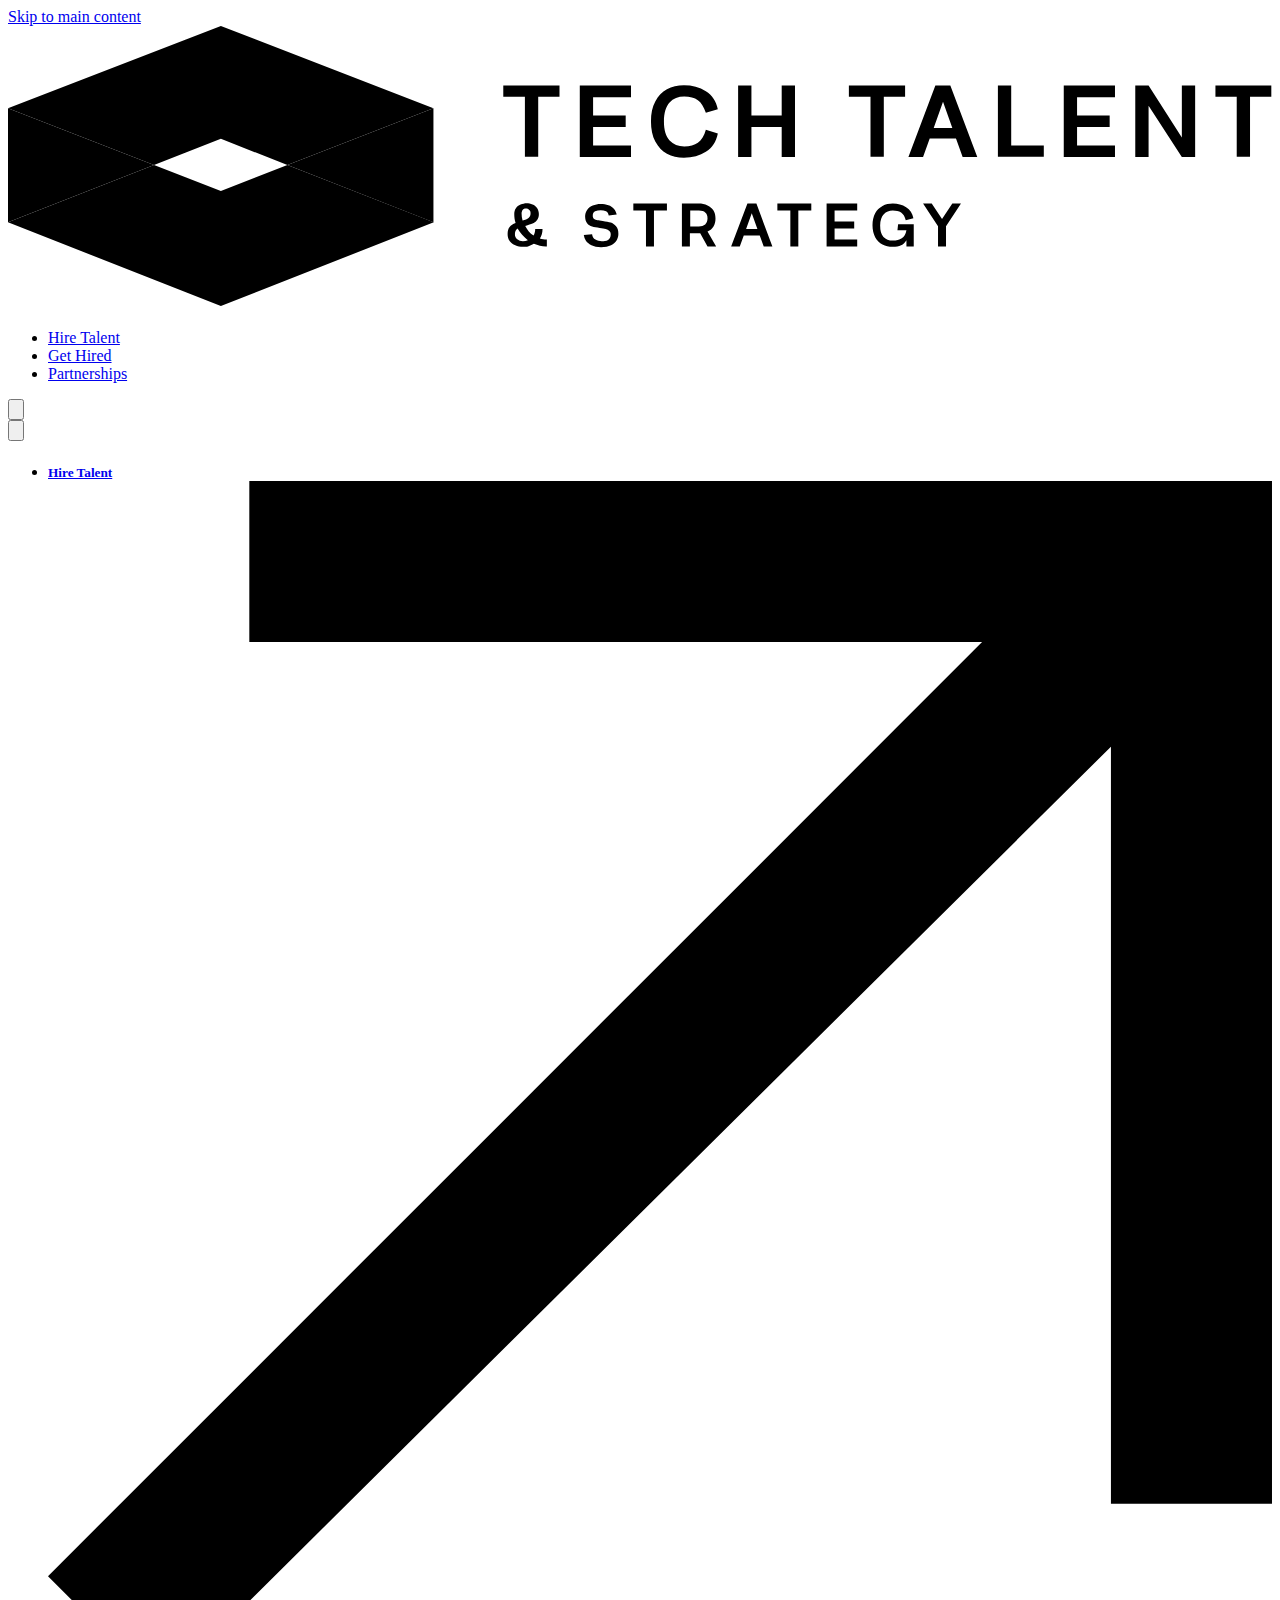
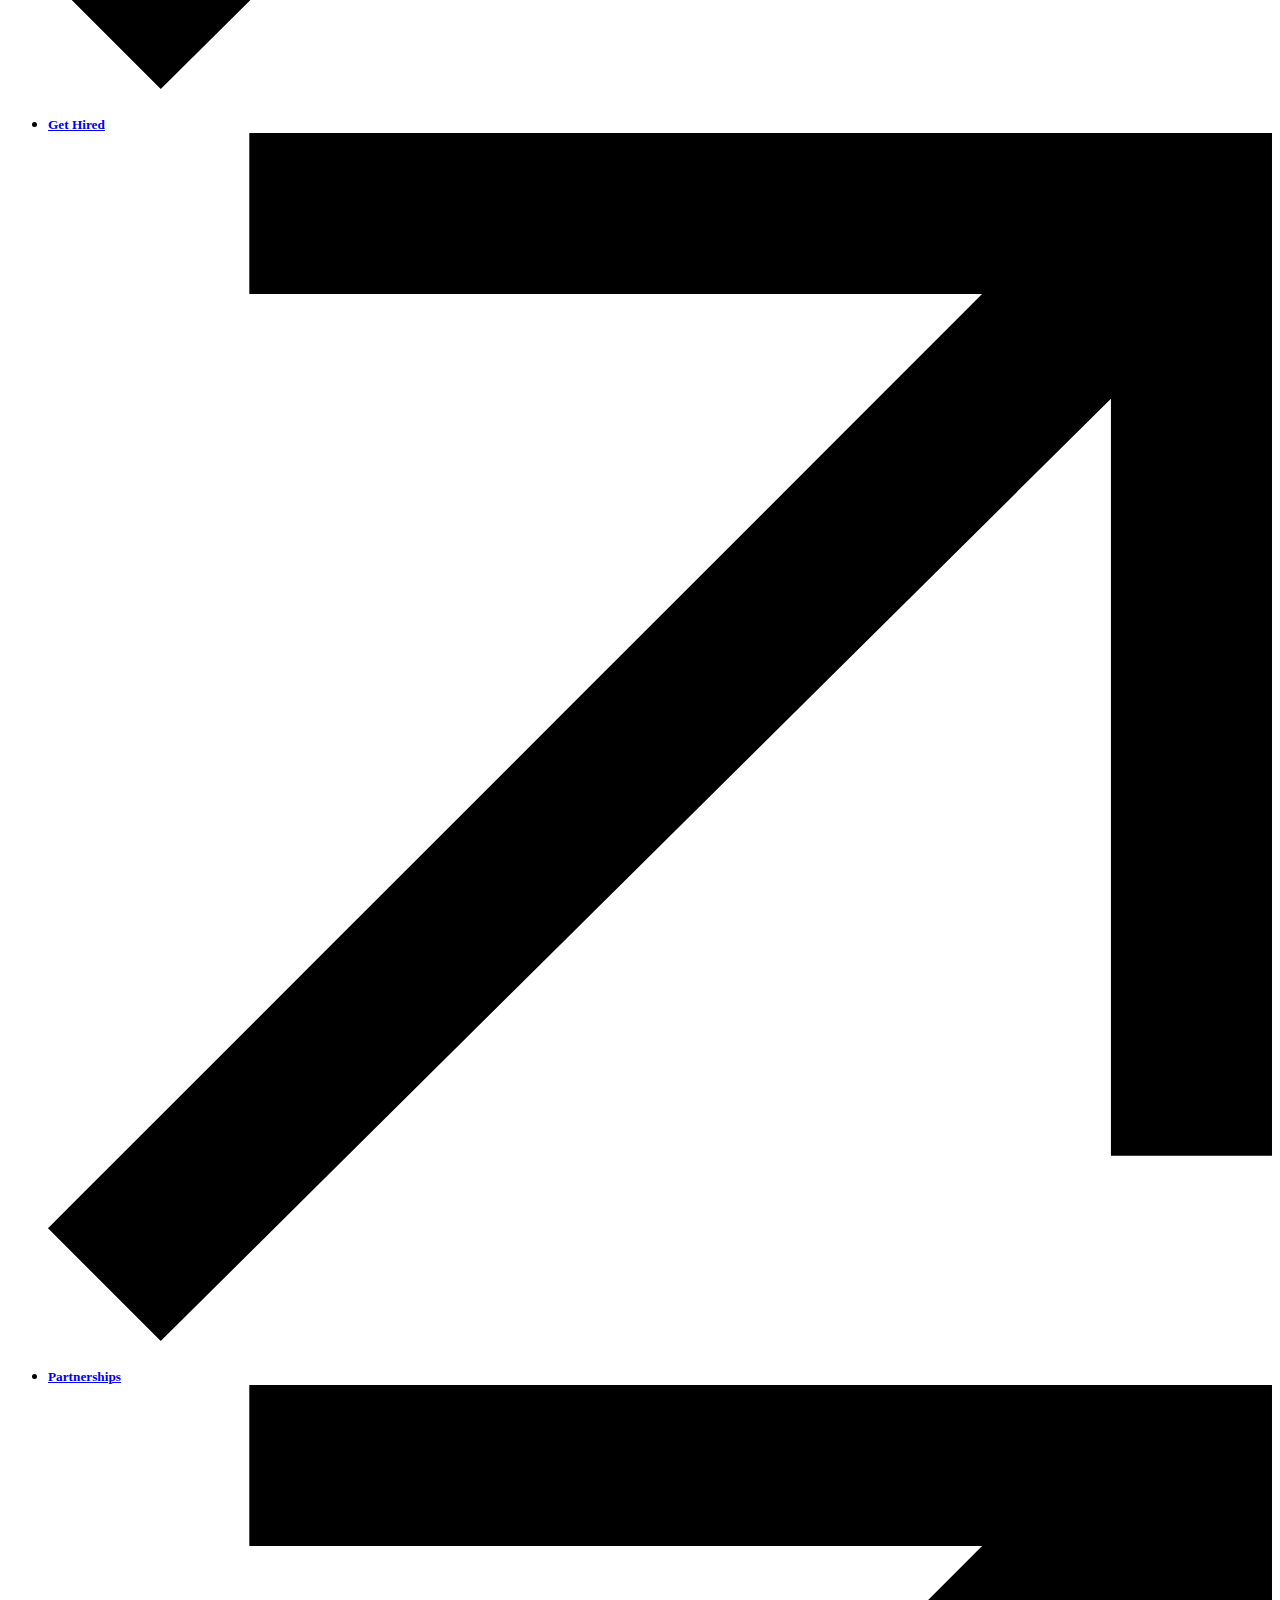
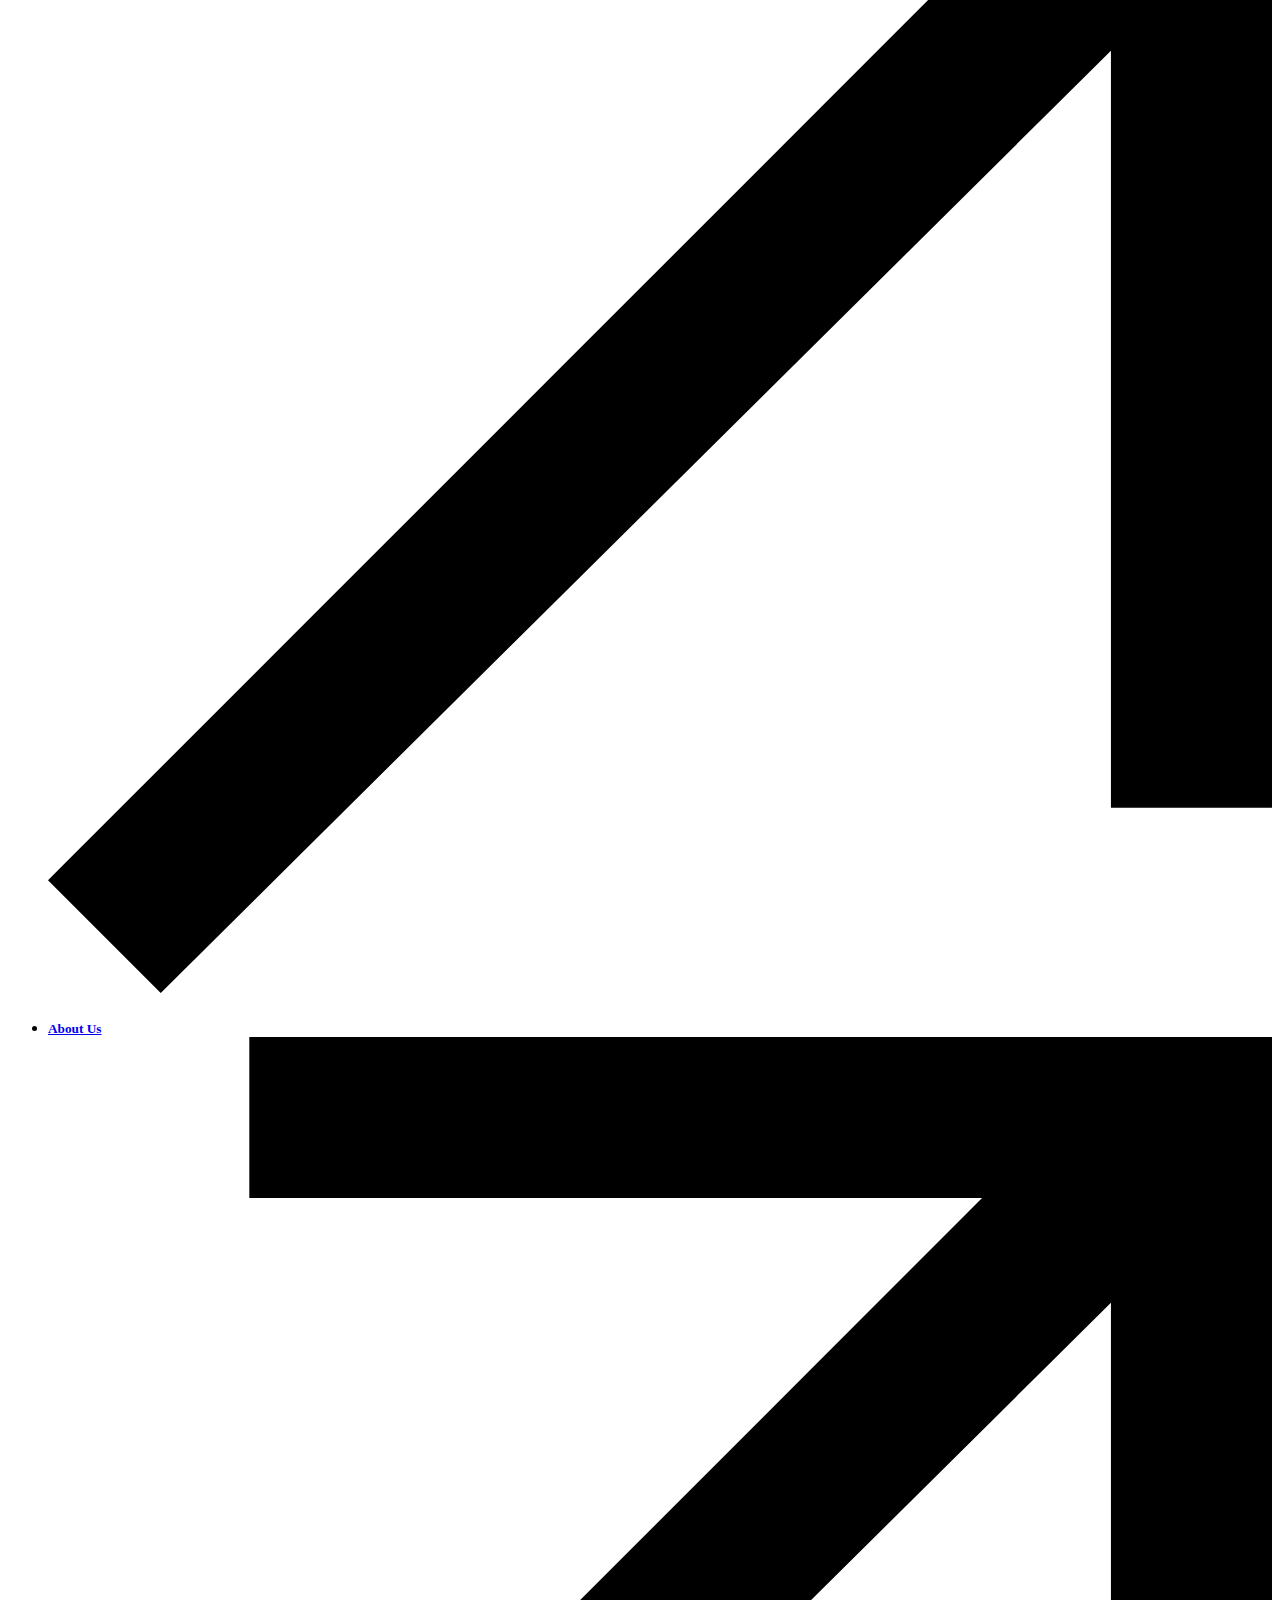
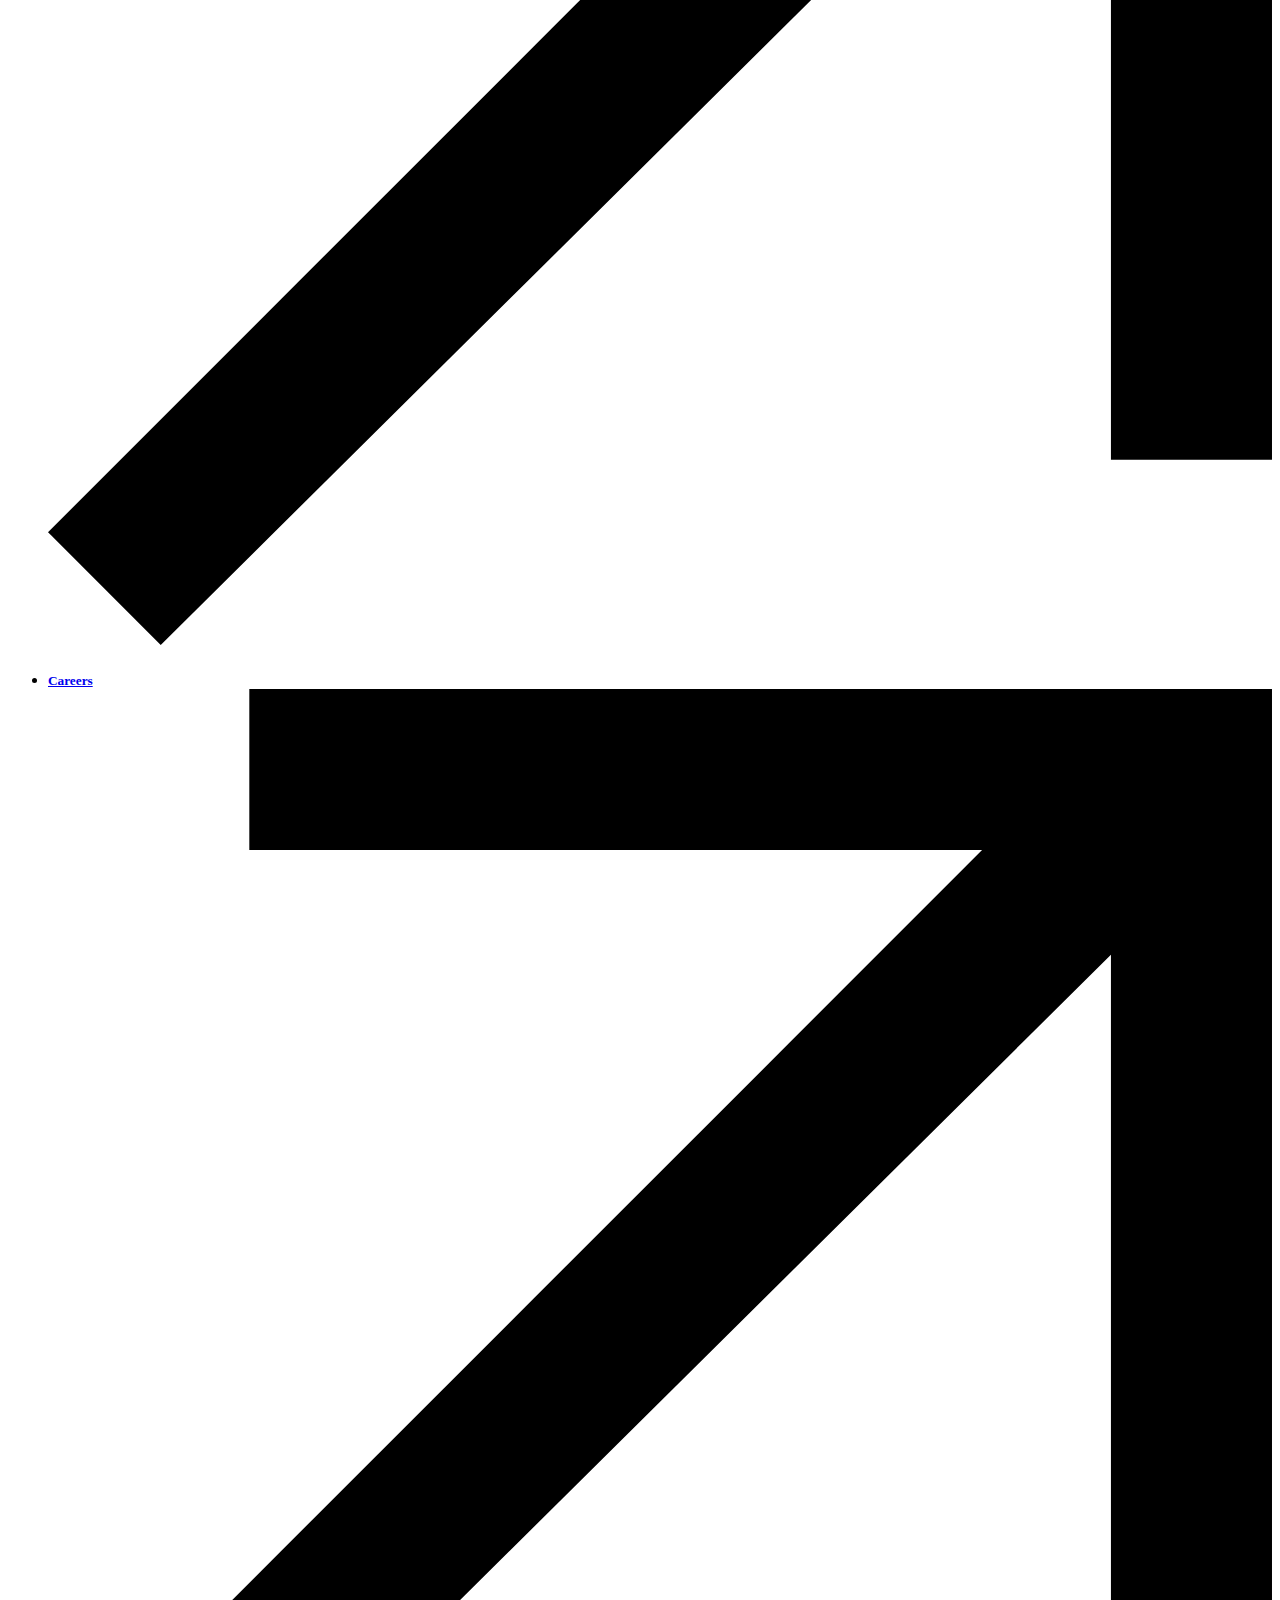
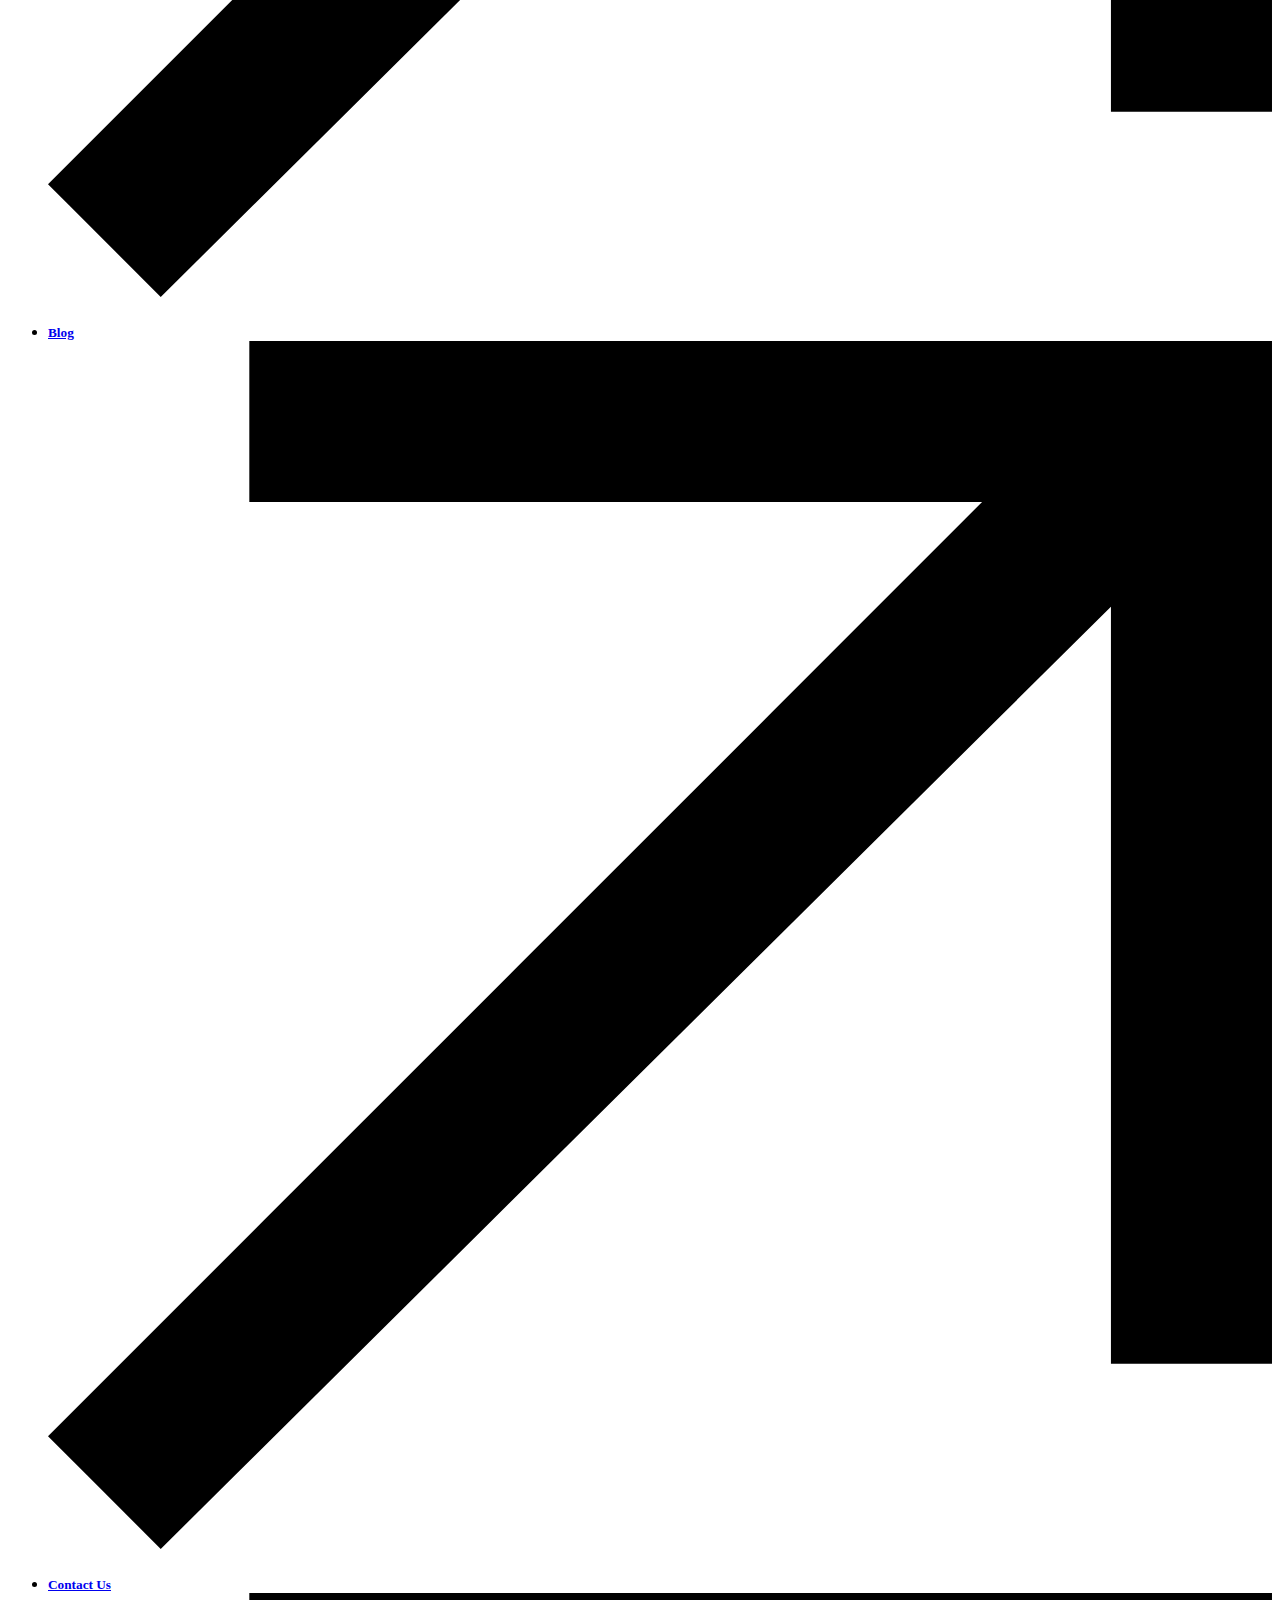
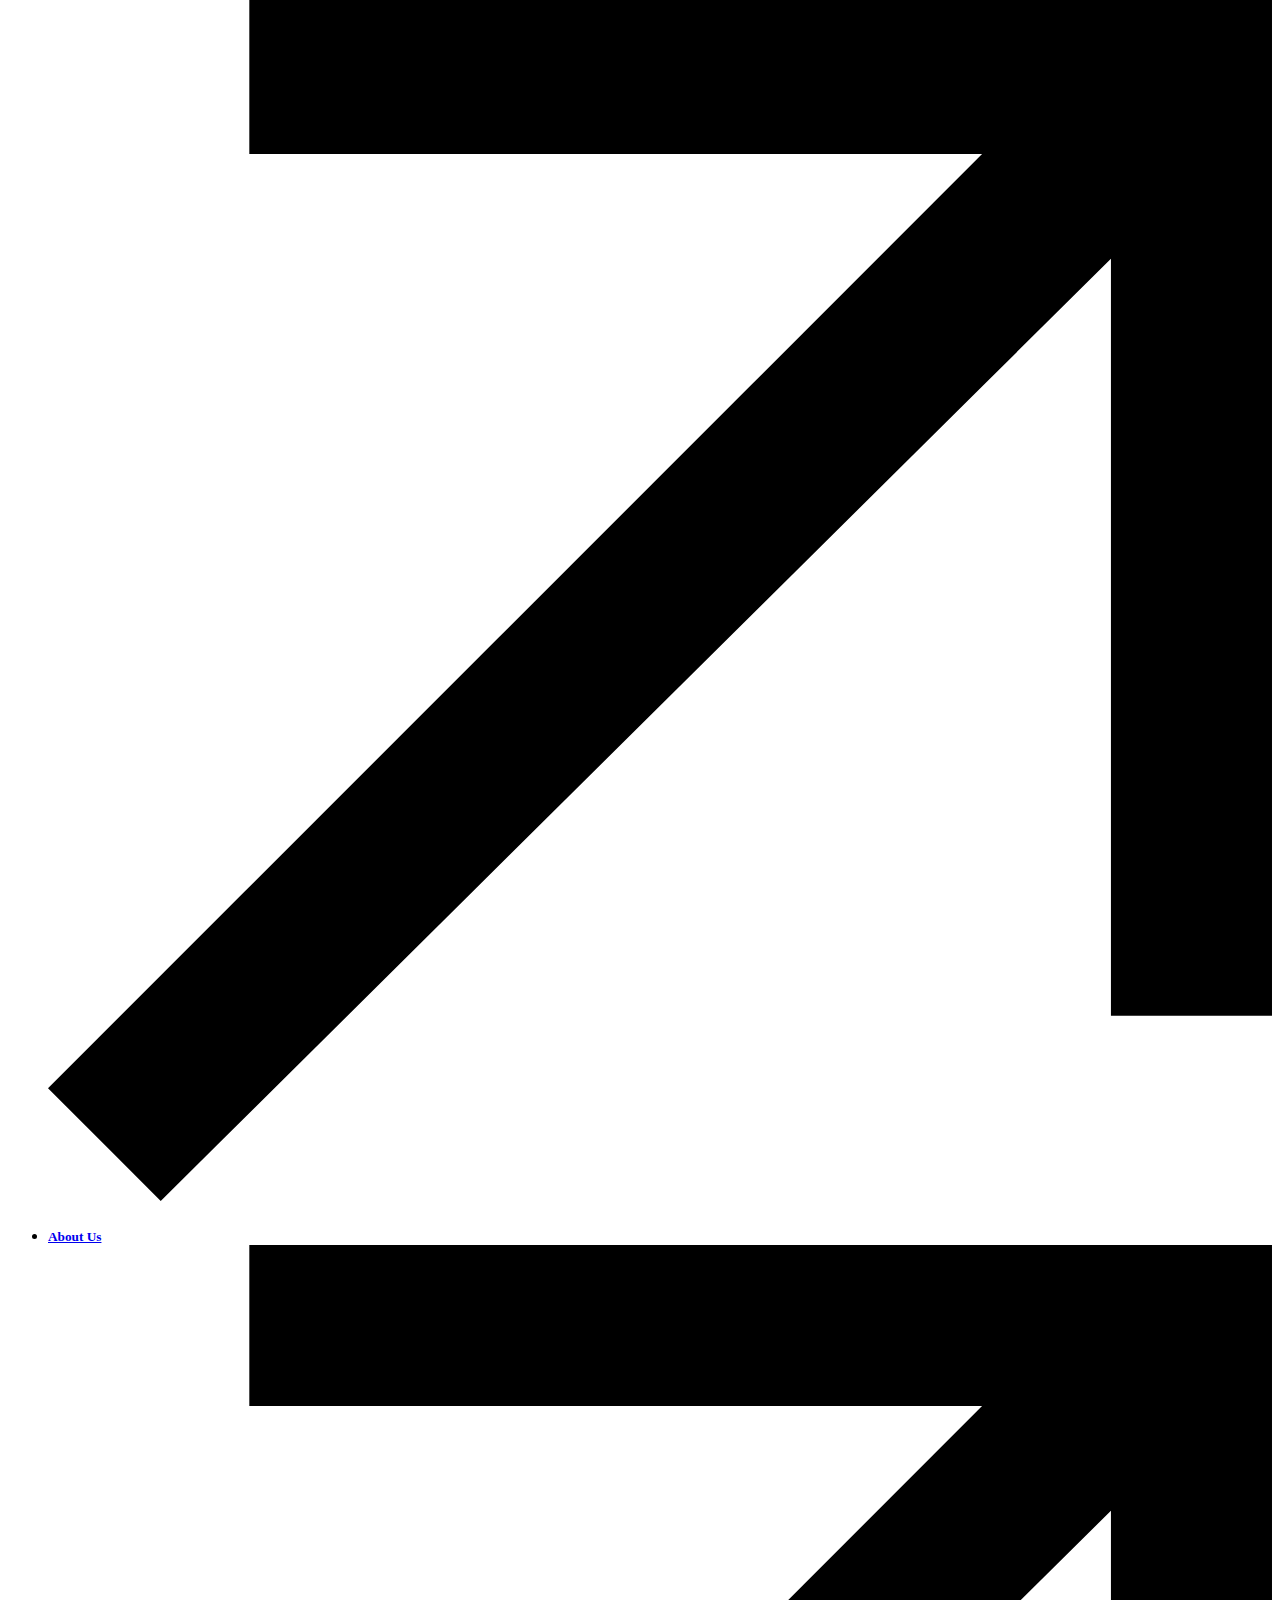
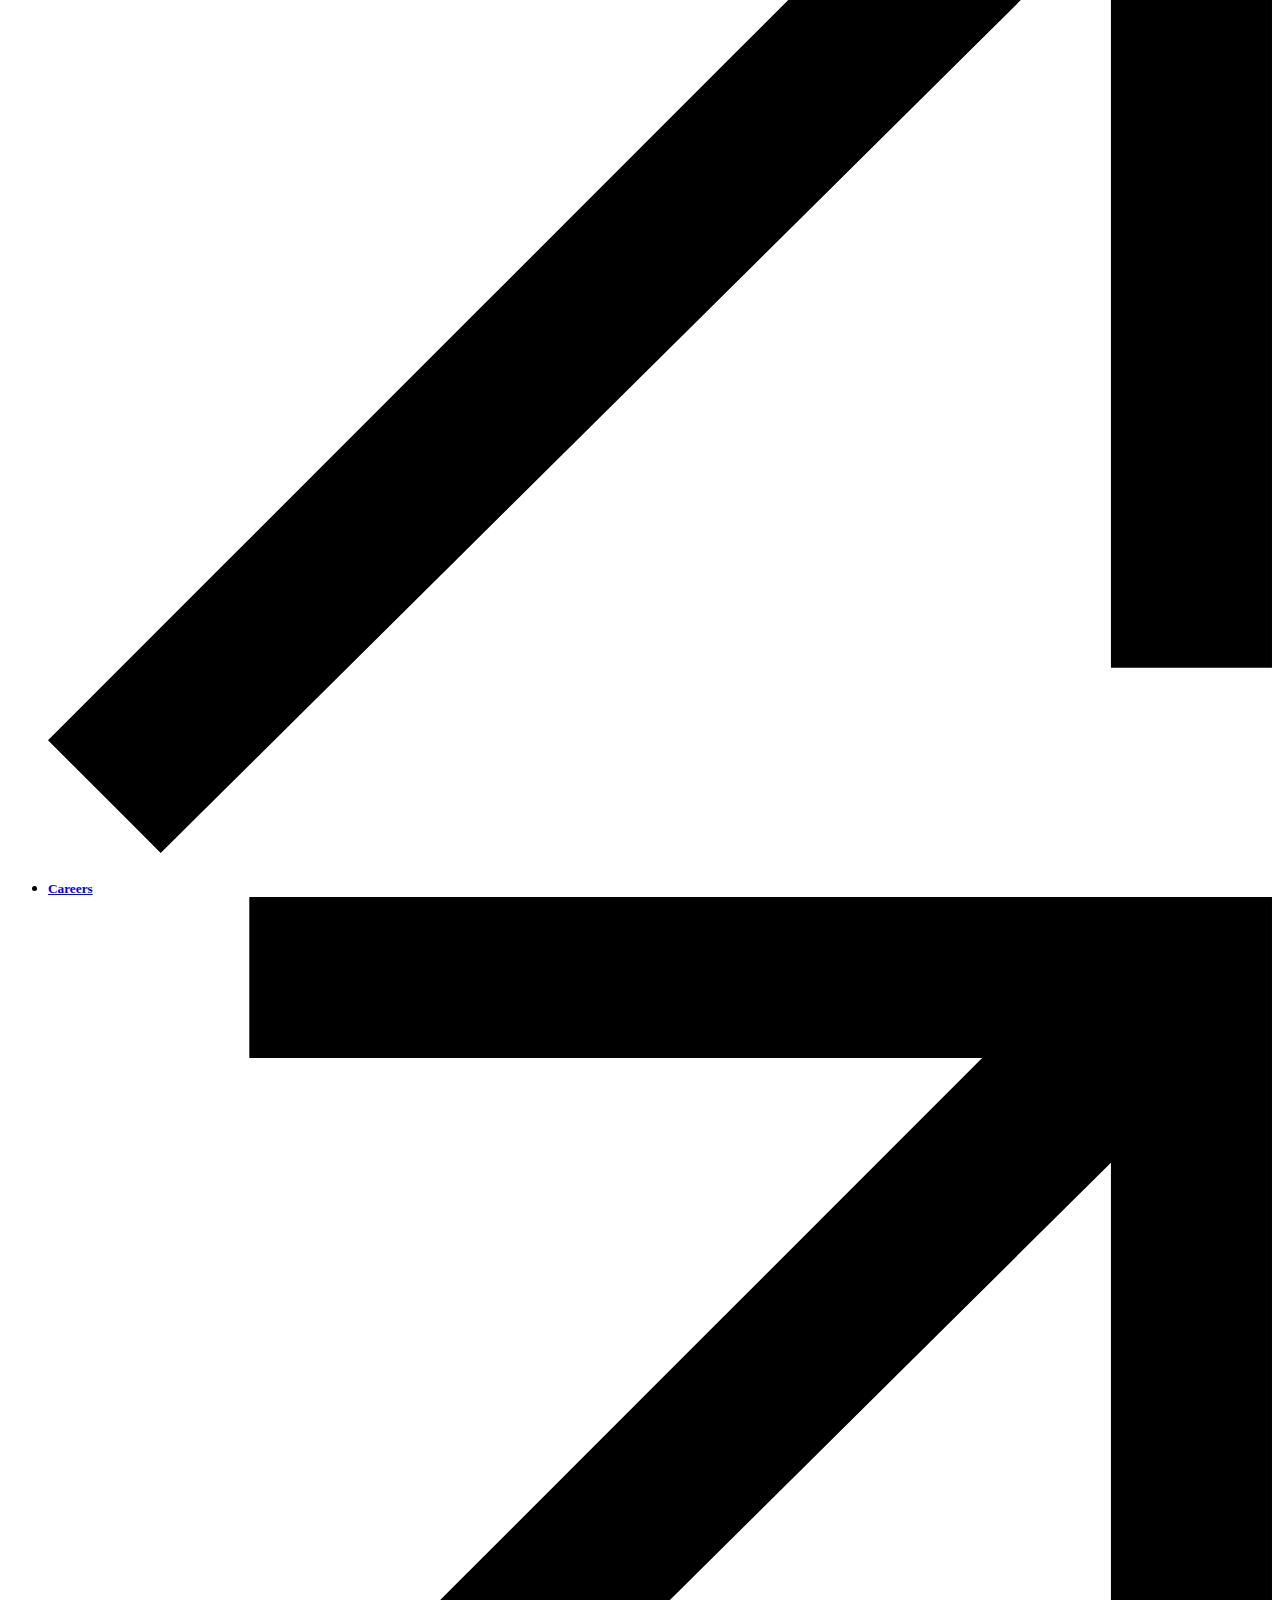
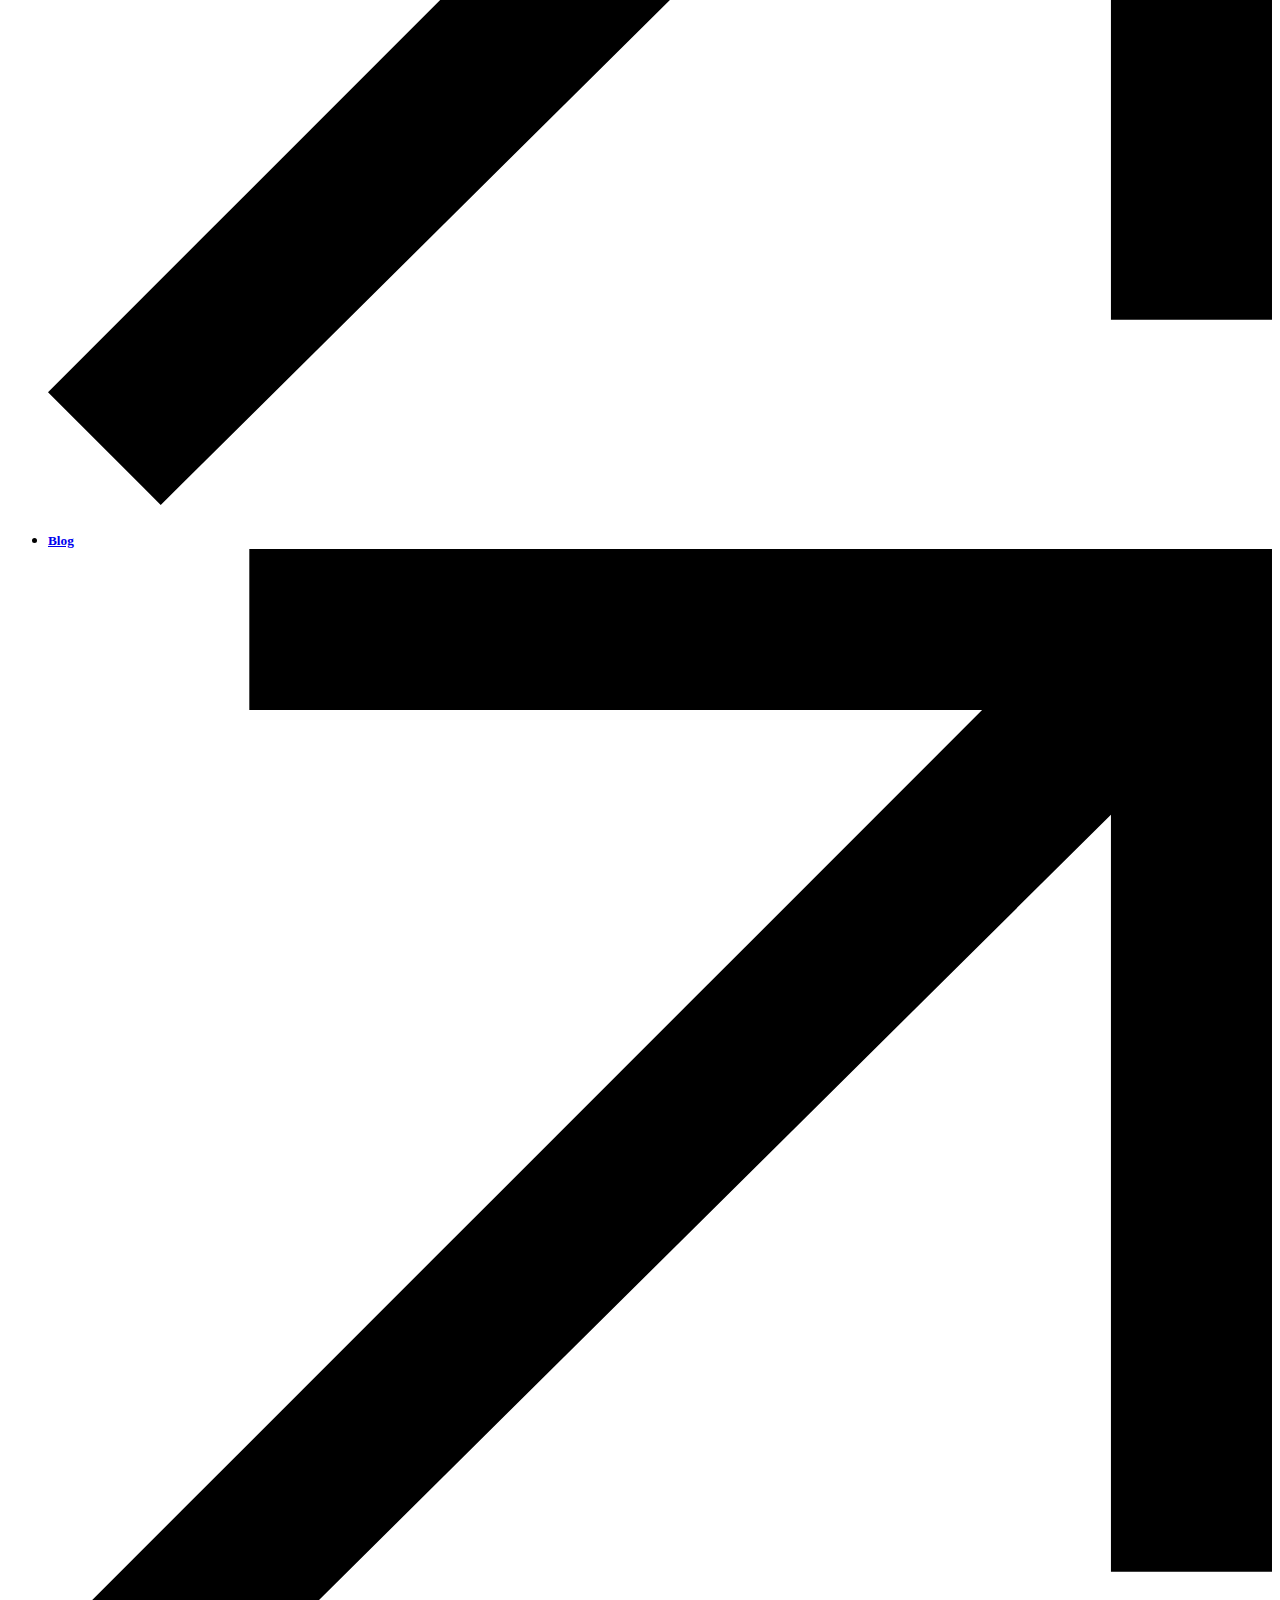
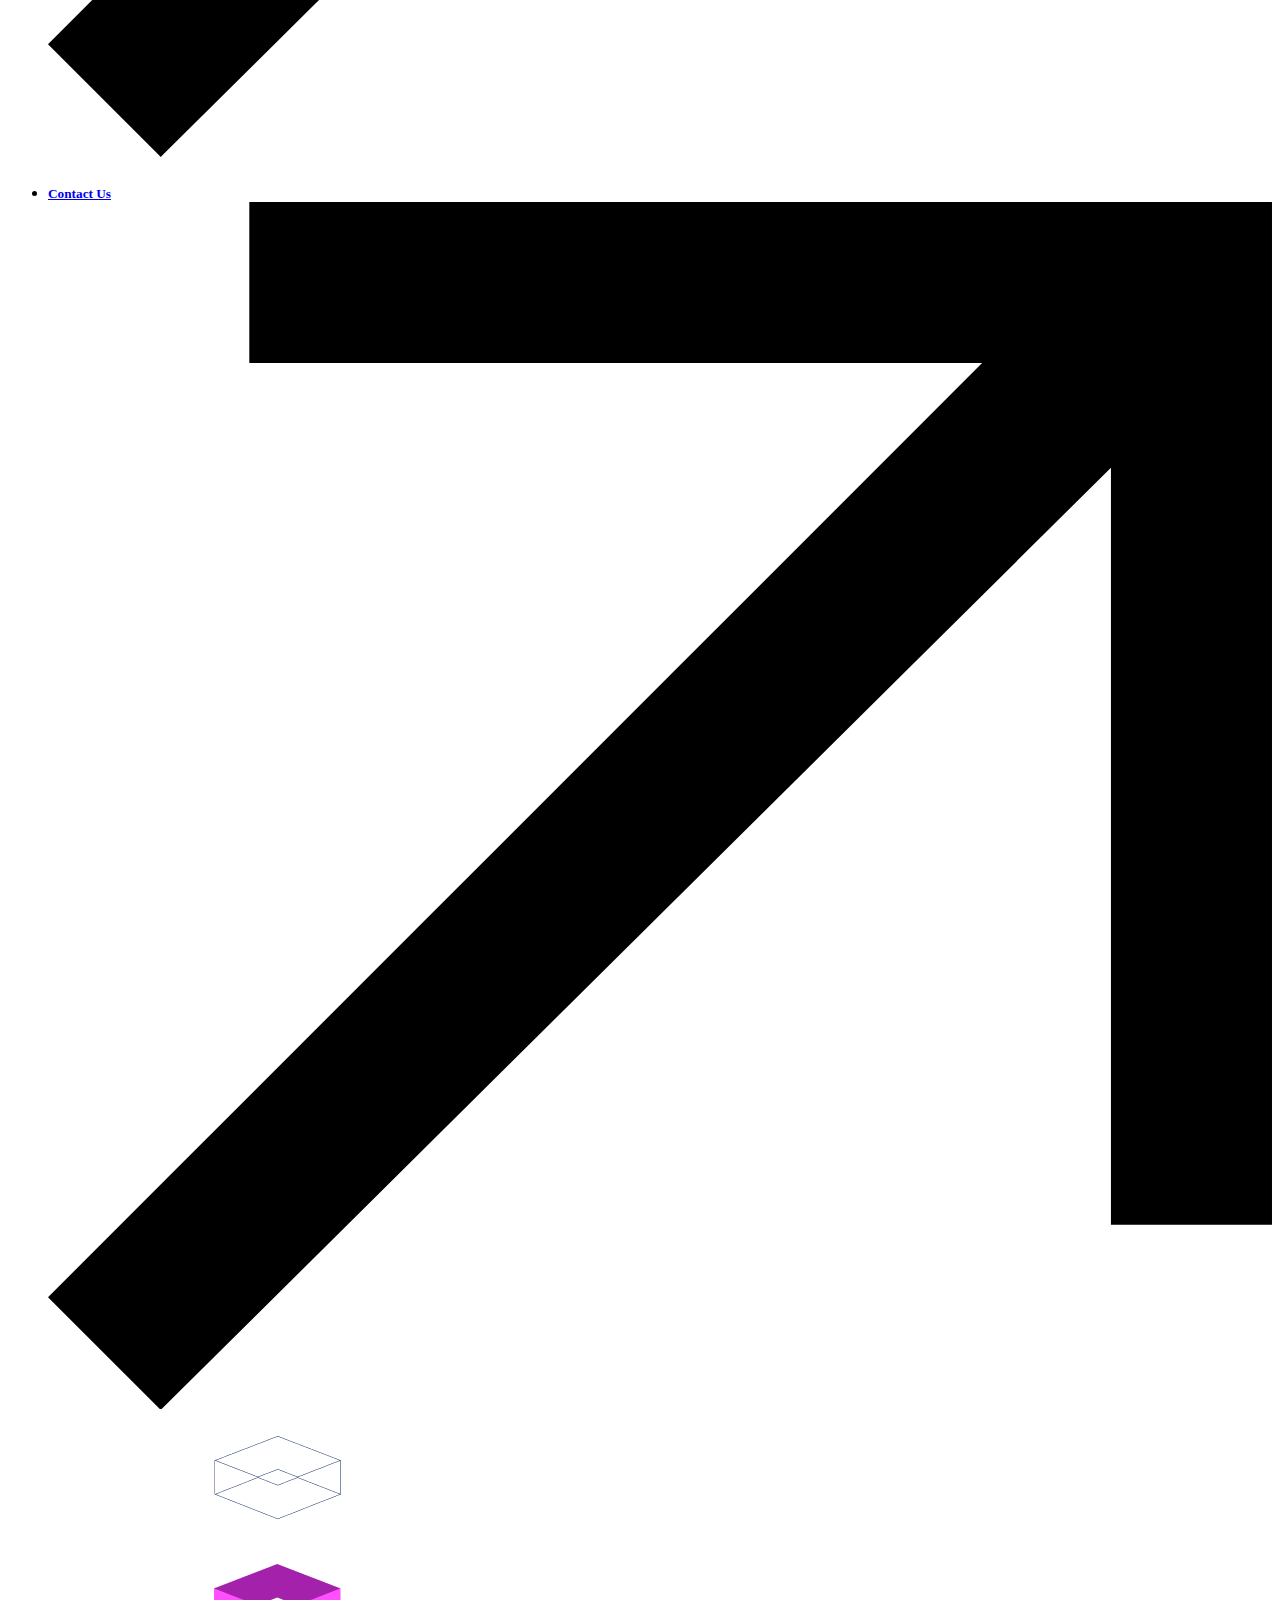
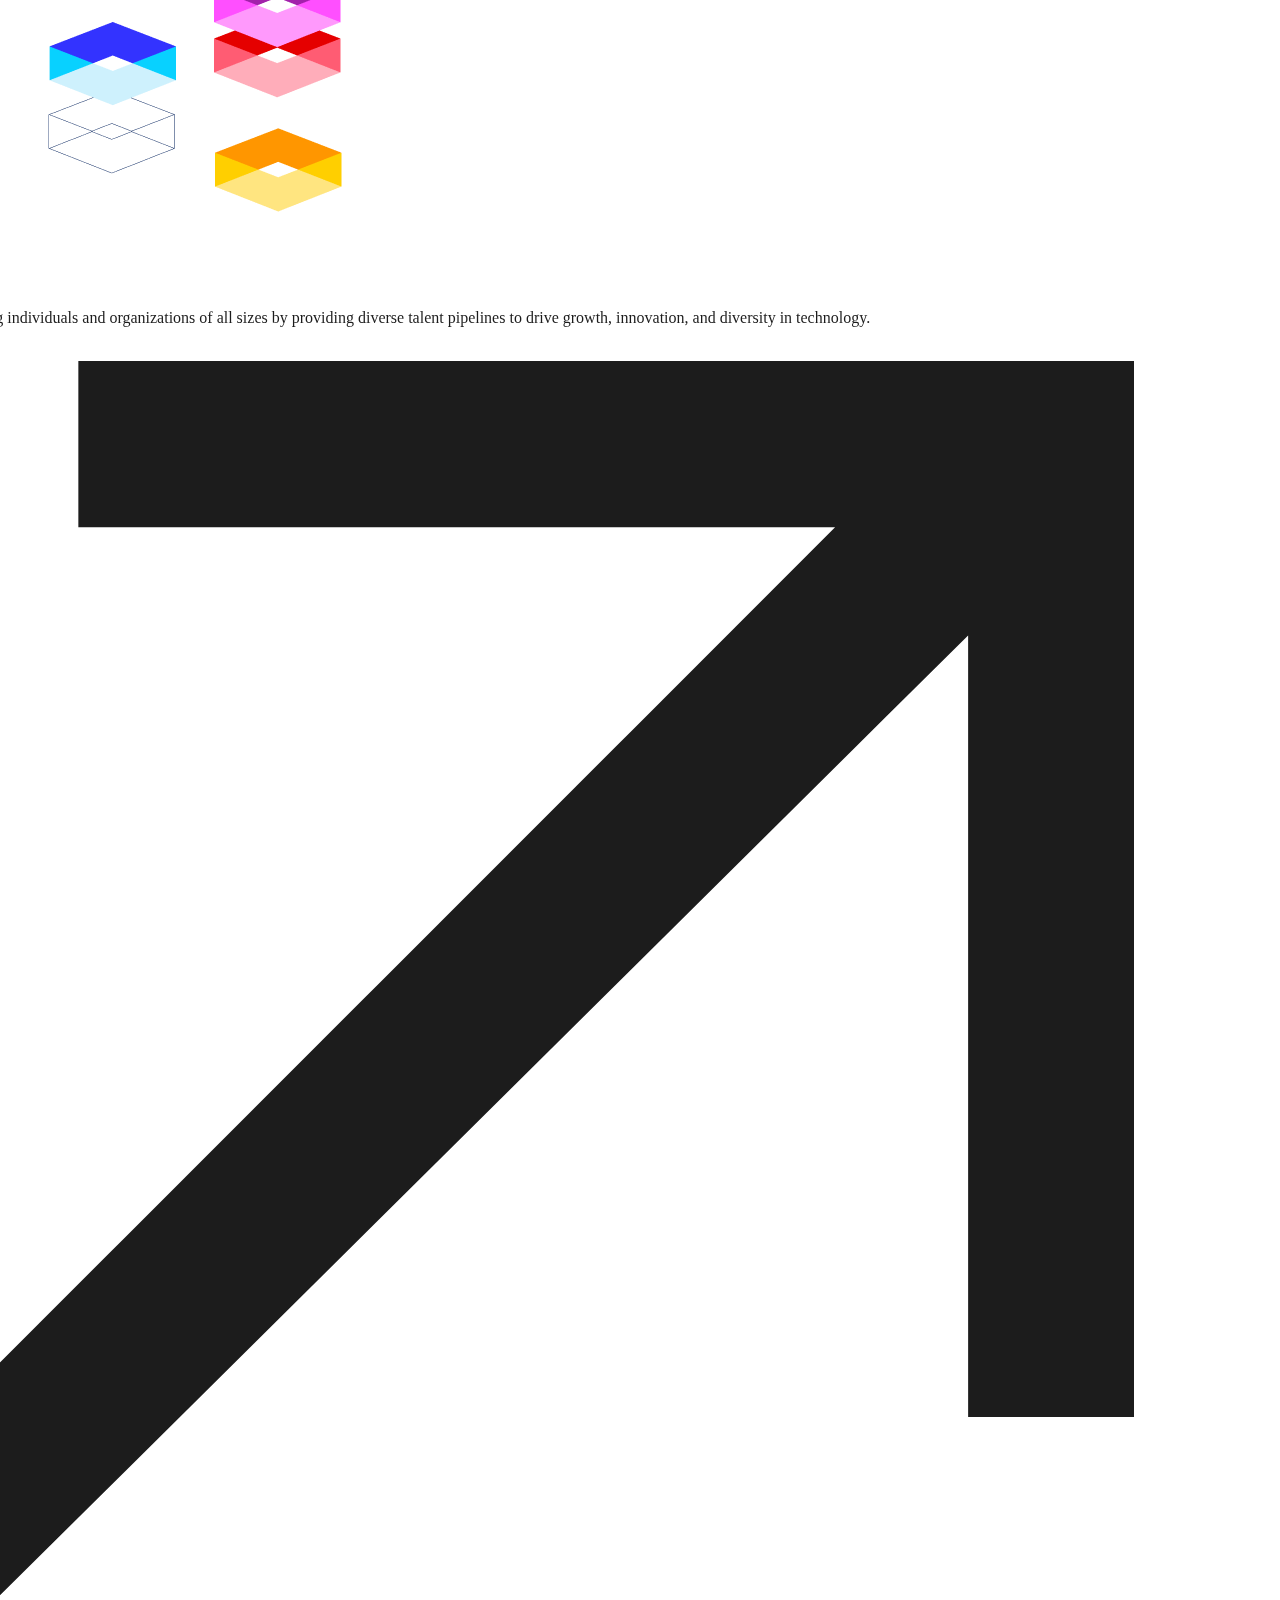
==== home.html @ 8fb230d7 "This is the added home page and css" ====
<!doctype html>
<html>
	<head>
		<meta charset="UTF-8" />
		<title>Home - Tech Talent StrategyTech Talent Strategy</title>
		<meta name="viewport" content="width=device-width" />	
		<link rel="shortcut icon" href="wp-content/themes/Social-Sorbet/assets/img/favicon.png">
		<meta name='robots' content='index, follow, max-image-preview:large, max-snippet:-1, max-video-preview:-1' />
	
	<link rel="canonical" href="" />
	<meta property="og:locale" content="en_US" />
	<meta property="og:type" content="website" />
	<meta property="og:title" content="Home - Tech Talent Strategy" />
	<meta property="og:url" content="" />
	<meta property="og:site_name" content="Tech Talent Strategy" />
	<meta property="article:modified_time" content="2023-03-22T18:28:51+00:00" />
	<meta name="twitter:card" content="summary_large_image" />
	<script type="application/ld+json" class="yoast-schema-graph">{"@context":"https://schema.org","@graph":[{"@type":"WebPage","@id":"","url":"","name":"Home - Tech Talent Strategy","isPartOf":{"@id":"#website"},"datePublished":"2022-11-10T20:47:16+00:00","dateModified":"2023-03-22T18:28:51+00:00","breadcrumb":{"@id":"#breadcrumb"},"inLanguage":"en-US","potentialAction":[{"@type":"ReadAction","target":[""]}]},{"@type":"BreadcrumbList","@id":"#breadcrumb","itemListElement":[{"@type":"ListItem","position":1,"name":"Home"}]},{"@type":"WebSite","@id":"#website","url":"","name":"Tech Talent Strategy","description":"Your SUPER-powered WP Engine Site","potentialAction":[{"@type":"SearchAction","target":{"@type":"EntryPoint","urlTemplate":"?s={search_term_string}"},"query-input":"required name=search_term_string"}],"inLanguage":"en-US"}]}</script>
	
<link rel='dns-prefetch' href='//www.googletagmanager.com' />
<link rel='stylesheet' id='theme-css'  href='css/theme.css' type='text/css' media='all' />
<script type='text/javascript' src='https://www.googletagmanager.com/gtag/js?id=UA-42978303-1' id='google_gtagjs-js' async></script>
<script type='text/javascript' id='google_gtagjs-js-after'>
window.dataLayer = window.dataLayer || [];function gtag(){dataLayer.push(arguments);}
gtag('set', 'linker', {"domains":["www.techtalentandstrategy.com"]} );
gtag("js", new Date());
gtag("set", "developer_id.dZTNiMT", true);
gtag("config", "UA-42978303-1", {"anonymize_ip":true});
gtag("config", "AW-994448007");
gtag("config", "G-EGN2GHP5SC");
</script>
<link rel='shortlink' href='' />
<meta name="generator" content="Site Kit by Google 1.96.0" />
<script async src="https://www.googletagmanager.com/gtag/js?id=G-60QPPSXCDE"></script>
<script>
  window.dataLayer = window.dataLayer || [];
  function gtag(){dataLayer.push(arguments);}
  gtag('js', new Date());
  gtag('config', 'G-60QPPSXCDE');
</script>
<script>(function(w,d,s,l,i){w[l]=w[l]||[];w[l].push({'gtm.start':
new Date().getTime(),event:'gtm.js'});var f=d.getElementsByTagName(s)[0],
j=d.createElement(s),dl=l!='dataLayer'?'&l='+l:'';j.async=true;j.src=
'https://www.googletagmanager.com/gtm.js?id='+i+dl;f.parentNode.insertBefore(j,f);
})(window,document,'script','dataLayer','GTM-WDZDH7M');</script>
<script async src="https://www.googletagmanager.com/gtag/js?id=G-60QPPSXCDE"></script>
<script>
  window.dataLayer = window.dataLayer || [];
  function gtag(){dataLayer.push(arguments);}
  gtag('js', new Date());
  gtag('config', 'G-60QPPSXCDE');
</script>
<script type="text/javascript" id="hs-script-loader" async defer src="js/2577343.js"></script>
<script type="text/javascript">
			( function( w, d, s, l, i ) {
				w[l] = w[l] || [];
				w[l].push( {'gtm.start': new Date().getTime(), event: 'gtm.js'} );
				var f = d.getElementsByTagName( s )[0],
					j = d.createElement( s ), dl = l != 'dataLayer' ? '&l=' + l : '';
				j.async = true;
				j.src = 'https://www.googletagmanager.com/gtm.js?id=' + i + dl;
				f.parentNode.insertBefore( j, f );
			} )( window, document, 'script', 'dataLayer', 'GTM-WDZDH7M' );
			
</script>
<link rel="icon" href="wp-content/uploads/2023/02/cropped-favicon-32x32.png" sizes="32x32" />
<link rel="icon" href="wp-content/uploads/2023/02/cropped-favicon-192x192.png" sizes="192x192" />
<link rel="apple-touch-icon" href="wp-content/uploads/2023/02/cropped-favicon-180x180.png" />
<meta name="msapplication-TileImage" content="wp-content/uploads/2023/02/cropped-favicon-270x270.png" />
	</head>
	<body class="home page-template-default page page-id-212  header-overlap logo-blue preload">
		<a class="visually-hidden skip-link" href="#main">Skip to main content</a>
		<header id="header">
			<div class="header-logo">
				<a href="https://www.techtalentandstrategy.com">
					<svg xmlns="http://www.w3.org/2000/svg" enable-background="new 0 0 380 85" viewBox="0 0 380 85" aria-hidden="true" focusable="false" role="presentation">
	<g>
        <path d="m64 33.9 20 7.9 43.9-17.1-63.9-24.7-64 24.7 43.9 17.1z" class="logo-color-default" />
        <path d="m64 49.6-20.1-7.8-43.9 17.2 64 25.2 64-25.2-44-17.2z" class="logo-color-light" />
        <path d="m0 24.7v34.3l43.9-17.2z" class="logo-color-medium" />
        <path d="m84 41.8 43.9 17.2v-34.3z" class="logo-color-medium" />
	</g>
	<g class="logo-color-text">
        <path d="m165.8 17.9v3.4h-6.4v18h-4v-18h-6.5v-3.4z"/>
        <path d="m187.3 17.9v3.5h-11.4v5.5h9.8v3.5h-9.8v5.5h11.4v3.5h-15.4v-21.5z"/>
        <path d="m197.2 28.7c0-2.6.6-4.5 1.7-5.7s2.6-1.8 4.4-1.8c1.7 0 3.1.4 4.1 1.1s1.8 2 2.4 3.8l3.6-1.1c-.5-2.4-1.7-4.2-3.6-5.4s-4.1-1.8-6.6-1.8c-1.9 0-3.6.4-5.1 1.2s-2.6 2-3.5 3.7c-.9 1.6-1.3 3.7-1.3 6s.4 4.4 1.3 6 2 2.9 3.5 3.7 3.2 1.2 5.1 1.2c2.6 0 4.8-.6 6.6-1.8 1.9-1.2 3.1-3 3.6-5.5l-3.6-1.1c-.5 1.8-1.3 3.1-2.4 3.9-1 .7-2.4 1.1-4.1 1.1-1.8 0-3.3-.6-4.4-1.8s-1.7-3.1-1.7-5.7z"/>
        <path d="m232.6 26.9v-9h4v21.5h-4v-9h-9.1v9h-4v-21.5h4v9z"/>
        <path d="m269.7 17.9v3.4h-6.4v18h-4v-18h-6.5v-3.4z"/>
        <path d="m291.4 39.4h-4.4l-2-5.6h-7.9l-2 5.6h-4.4l8.1-21.5h4.5zm-10.3-16.6-2.8 7.9h5.6z"/>
        <path d="m301.6 17.9v18h9.8v3.4h-13.8v-21.4z"/>
        <path d="m332.8 17.9v3.5h-11.4v5.5h9.8v3.5h-9.8v5.5h11.4v3.5h-15.4v-21.5z"/>
        <path d="m352.9 33.5v-15.6h4v21.5h-4l-10-15.4v15.4h-4v-21.5h4z"/>
        <path d="m379.8 17.9v3.4h-6.4v18h-4v-18h-6.4v-3.4z"/>
        <path d="m161.7 66.3c-1.2 0-2.4-.3-3.6-.8-.5.3-1 .5-1.6.7s-1.1.2-1.7.2c-.8 0-1.6-.2-2.3-.5s-1.3-.8-1.7-1.3c-.4-.6-.6-1.3-.6-2.1 0-.9.2-1.6.6-2.1s1-.9 1.8-1.2c-.3-.9-.4-1.8-.4-2.7 0-.7.2-1.3.5-1.7.3-.5.8-.8 1.4-1.1.6-.2 1.2-.4 1.8-.4s1.2.1 1.8.4c.6.2 1 .6 1.4 1.1.3.5.5 1.1.5 1.7 0 .8-.2 1.4-.6 1.9s-.8.8-1.3 1-1.2.4-2.2.7c.6 1.2 1.4 2.2 2.5 2.9.3-.6.5-1.2.5-2h2.2c0 1.1-.3 2.1-.8 2.9.7.2 1.3.3 2.1.3v2.1zm-7.3-10c0 .8.1 1.5.3 2.2.8-.2 1.4-.5 1.8-.8s.6-.8.6-1.4c0-.5-.1-.8-.4-1-.3-.3-.6-.4-1-.4s-.7.1-1 .4c-.1.2-.3.6-.3 1zm-2 6.2c0 .7.2 1.2.7 1.6s1 .6 1.7.6c.5 0 1-.1 1.5-.3-1.3-1-2.3-2.1-3.1-3.5-.5.4-.8.9-.8 1.6z"/>
        <path d="m173.1 62.8c.1.6.3 1.2.6 1.7.4.6.9 1 1.7 1.4s1.7.6 2.9.6 2.2-.2 3-.6 1.3-.9 1.7-1.5c.3-.6.5-1.2.5-1.9 0-1-.2-1.8-.7-2.3s-1-.9-1.6-1.1-1.4-.3-2.4-.5c-.7-.1-1.2-.2-1.6-.2-.4-.1-.7-.2-1-.4-.2-.2-.4-.5-.4-.9 0-.7.2-1.2.7-1.4s1.1-.3 1.7-.3 1.1.1 1.6.3.7.7.8 1.3l2.4-.3c-.1-.6-.4-1.2-.8-1.7-.5-.5-1-.9-1.7-1.1-.7-.3-1.5-.4-2.3-.4-.9 0-1.7.2-2.4.5s-1.3.7-1.7 1.3-.6 1.2-.6 1.9c0 .9.2 1.6.6 2.1s.9.8 1.5 1 1.4.3 2.3.4c.8.1 1.3.2 1.8.3.4.1.8.3 1.1.6s.4.6.4 1.1c0 .8-.3 1.3-.8 1.6-.6.3-1.2.4-1.9.4s-1.3-.2-1.9-.5-.9-.8-1-1.6z"/>
        <path d="m198.1 53.4v2.1h-3.9v10.8h-2.4v-10.8h-3.8v-2.1z"/>
        <path d="m212.9 66.3h-2.6l-2.2-4c-.1 0-.3 0-.5 0h-2.6v4h-2.4v-12.9h5c1 0 1.9.2 2.7.6s1.4.9 1.8 1.5c.4.7.6 1.4.6 2.4s-.2 1.7-.6 2.4-1 1.2-1.8 1.5zm-7.8-10.8v4.8h2.6c.8 0 1.4-.2 1.9-.6.4-.4.7-1 .7-1.8s-.2-1.4-.7-1.8c-.4-.4-1-.6-1.9-.6z"/>
        <path d="m229.8 66.3h-2.6l-1.2-3.3h-4.8l-1.2 3.3h-2.6l4.9-12.9h2.7zm-6.2-10-1.7 4.7h3.4z"/>
        <path d="m241.5 53.4v2.1h-3.9v10.8h-2.4v-10.8h-3.9v-2.1z"/>
        <path d="m255.3 53.4v2.1h-6.8v3.3h5.9v2.1h-5.9v3.3h6.8v2.1h-9.2v-12.9z"/>
        <path d="m272.3 66.3h-2.2v-1.9c-.8 1.4-2.1 2-4.1 2-1.2 0-2.2-.2-3.1-.7s-1.7-1.2-2.2-2.2-.8-2.2-.8-3.6.3-2.6.8-3.6 1.3-1.7 2.2-2.2 2-.7 3.1-.7c1.5 0 2.9.4 4 1.1 1.2.7 1.9 1.8 2.2 3.3l-2.3.6c-.3-1.1-.7-1.8-1.4-2.3-.7-.4-1.5-.6-2.5-.6-1.1 0-2 .4-2.7 1.1s-1.1 1.9-1.1 3.4c0 1.6.3 2.7 1 3.4s1.6 1.1 2.8 1.1c1.1 0 2-.2 2.7-.7.7-.4 1.2-1.2 1.4-2.4h-2.7l.2-1.8h4.7z"/>
        <path d="m280.8 58 3.1-4.6h2.6l-4.5 6.8v6.1h-2.4v-6.1l-4.5-6.8h2.6z"/>
	</g>
</svg>
				</a>
			</div>
			<div class="header-nav-buttons-wrapper">
				<ul class="menu--primary buttons-wrapper">
        <li>
        <a class="button header-button" href="hire-talent/" target="_self">Hire Talent</a>
            </li>
        <li>
        <a class="button header-button" href="get-hired/" target="_self">Get Hired</a>
            </li>
        <li>
        <a class="button header-button" href="partnerships/" target="_self">Partnerships</a>
            </li>
    </ul>				
				<button class="nav-open" id="navOpen">
					<svg enable-background="new 0 0 50 14" viewBox="0 0 50 14" xmlns="http://www.w3.org/2000/svg" aria-hidden="true" focusable="false" role="presentation"><g><path d="m0 0h50v2h-50z"/><path d="m0 12h50v2h-50z"/></g></svg>				</button>
			</div>
			<div class="header-nav" id="headerNav">
				<button class="nav-close" id="navClose">
					<svg enable-background="new 0 0 36.8 36.8" viewBox="0 0 36.8 36.8" xmlns="http://www.w3.org/2000/svg" aria-hidden="true" focusable="false" role="presentation"><path d="m36.8 1.4-1.4-1.4-17 17-17-17-1.4 1.4 17 17-17 17 1.4 1.4 17-17 17 17 1.4-1.4-17-17z" /></svg>				</button>
				<nav role="navigation" class="mobile-nav" aria-label="Mobile Navigation" id="mobileNavigation">
					<ul class="menu--mobile">
        <li class="menu-item ">
        <h5 class="menu-item-header">
            <a href="hire-talent/" target="_self">Hire Talent</a>
            <span class="icon-arrow"><svg enable-background="new 0 0 15.2 15" viewBox="0 0 15.2 15" xmlns="http://www.w3.org/2000/svg" aria-hidden="true" focusable="false" role="presentation"><path d="m2.5 0v2h9.1l-11.6 11.6 1.4 1.4 11.8-11.7v9.4h2v-12.7z" /></svg></span>   
        </h5> 
            </li>
        <li class="menu-item ">
        <h5 class="menu-item-header">
            <a href="get-hired/" target="_self">Get Hired</a>
            <span class="icon-arrow"><svg enable-background="new 0 0 15.2 15" viewBox="0 0 15.2 15" xmlns="http://www.w3.org/2000/svg" aria-hidden="true" focusable="false" role="presentation"><path d="m2.5 0v2h9.1l-11.6 11.6 1.4 1.4 11.8-11.7v9.4h2v-12.7z" /></svg></span>   
        </h5> 
            </li>
        <li class="menu-item ">
        <h5 class="menu-item-header">
            <a href="partnerships/" target="_self">Partnerships</a>
            <span class="icon-arrow"><svg enable-background="new 0 0 15.2 15" viewBox="0 0 15.2 15" xmlns="http://www.w3.org/2000/svg" aria-hidden="true" focusable="false" role="presentation"><path d="m2.5 0v2h9.1l-11.6 11.6 1.4 1.4 11.8-11.7v9.4h2v-12.7z" /></svg></span>   
        </h5> 
            </li>
        <li class="menu-item ">
        <h5 class="menu-item-header">
            <a href="about-us/" target="_self">About Us</a>
            <span class="icon-arrow"><svg enable-background="new 0 0 15.2 15" viewBox="0 0 15.2 15" xmlns="http://www.w3.org/2000/svg" aria-hidden="true" focusable="false" role="presentation"><path d="m2.5 0v2h9.1l-11.6 11.6 1.4 1.4 11.8-11.7v9.4h2v-12.7z" /></svg></span>   
        </h5> 
            </li>
        <li class="menu-item ">
        <h5 class="menu-item-header">
            <a href="https://boards.greenhouse.io/techtalentandstrategy" target="_blank">Careers</a>
            <span class="icon-arrow"><svg enable-background="new 0 0 15.2 15" viewBox="0 0 15.2 15" xmlns="http://www.w3.org/2000/svg" aria-hidden="true" focusable="false" role="presentation"><path d="m2.5 0v2h9.1l-11.6 11.6 1.4 1.4 11.8-11.7v9.4h2v-12.7z" /></svg></span>   
        </h5> 
            </li>
        <li class="menu-item ">
        <h5 class="menu-item-header">
            <a href="blog/" target="_self">Blog</a>
            <span class="icon-arrow"><svg enable-background="new 0 0 15.2 15" viewBox="0 0 15.2 15" xmlns="http://www.w3.org/2000/svg" aria-hidden="true" focusable="false" role="presentation"><path d="m2.5 0v2h9.1l-11.6 11.6 1.4 1.4 11.8-11.7v9.4h2v-12.7z" /></svg></span>   
        </h5> 
            </li>
        <li class="menu-item ">
        <h5 class="menu-item-header">
            <a href="#" target="_self">Contact Us</a>
            <span class="icon-arrow"><svg enable-background="new 0 0 15.2 15" viewBox="0 0 15.2 15" xmlns="http://www.w3.org/2000/svg" aria-hidden="true" focusable="false" role="presentation"><path d="m2.5 0v2h9.1l-11.6 11.6 1.4 1.4 11.8-11.7v9.4h2v-12.7z" /></svg></span>   
        </h5> 
            </li>
    </ul>				</nav>				
				<nav role="navigation" class="secondary-nav" aria-label="Secondary Navigation" id="secondaryNavigation">
					<ul class="menu--secondary">
        <li class="menu-item ">
        <h5 class="menu-item-header">
            <a href="about-us/" target="_self">About Us</a>
            <span class="icon-arrow"><svg enable-background="new 0 0 15.2 15" viewBox="0 0 15.2 15" xmlns="http://www.w3.org/2000/svg" aria-hidden="true" focusable="false" role="presentation"><path d="m2.5 0v2h9.1l-11.6 11.6 1.4 1.4 11.8-11.7v9.4h2v-12.7z" /></svg></span>   
        </h5> 
            </li>
        <li class="menu-item ">
        <h5 class="menu-item-header">
            <a href="https://boards.greenhouse.io/techtalentandstrategy" target="_blank">Careers</a>
            <span class="icon-arrow"><svg enable-background="new 0 0 15.2 15" viewBox="0 0 15.2 15" xmlns="http://www.w3.org/2000/svg" aria-hidden="true" focusable="false" role="presentation"><path d="m2.5 0v2h9.1l-11.6 11.6 1.4 1.4 11.8-11.7v9.4h2v-12.7z" /></svg></span>   
        </h5> 
            </li>
        <li class="menu-item ">
        <h5 class="menu-item-header">
            <a href="blog/" target="_self">Blog</a>
            <span class="icon-arrow"><svg enable-background="new 0 0 15.2 15" viewBox="0 0 15.2 15" xmlns="http://www.w3.org/2000/svg" aria-hidden="true" focusable="false" role="presentation"><path d="m2.5 0v2h9.1l-11.6 11.6 1.4 1.4 11.8-11.7v9.4h2v-12.7z" /></svg></span>   
        </h5> 
            </li>
        <li class="menu-item ">
        <h5 class="menu-item-header">
            <a href="/contact" target="_self">Contact Us</a>
            <span class="icon-arrow"><svg enable-background="new 0 0 15.2 15" viewBox="0 0 15.2 15" xmlns="http://www.w3.org/2000/svg" aria-hidden="true" focusable="false" role="presentation"><path d="m2.5 0v2h9.1l-11.6 11.6 1.4 1.4 11.8-11.7v9.4h2v-12.7z" /></svg></span>   
        </h5> 
            </li>
        <div class="menu--secondary-background">
        <img alt="" src="img/secondary-nav-background.png">
    </div>
</ul>				</nav>
			</div>
		</header>
		<main id="main">
<section class="hero " id="block_8fb771faa2cf8814f32a13aba8804f02">	
	<div class="content-wrapper">
	    	
		<h2 class="header">Tech Talent <br />Evolved</h2>
		
				<p class="large">Training and serving individuals and organizations of all sizes by providing diverse talent pipelines to drive growth, innovation, and diversity in technology. </p>
				
						<a class="button" href="#path" target="_self">
		    <span class="button-text">Choose Your Path</span>
		    <span class="button-icon"><svg enable-background="new 0 0 15.2 15" viewBox="0 0 15.2 15" xmlns="http://www.w3.org/2000/svg" aria-hidden="true" focusable="false" role="presentation"><path d="m2.5 0v2h9.1l-11.6 11.6 1.4 1.4 11.8-11.7v9.4h2v-12.7z" /></svg></span>
		</a>
		
        <div class="hero-content-shape blue">
            <img alt="" src="img/hero-content-shape@2x.png">
        </div>
	</div>
	
	    <div class="media-wrapper">
        <div class="image">
            <img src="img/Group-689.png">        </div>
        
                <div class="image-caption">
            <div class="caption-content">
                <span class="caption-icon"><svg xmlns="http://www.w3.org/2000/svg" viewBox="0 0 33 32" aria-hidden="true" focusable="false" role="presentation"><path d="M24.7 8.6c-.9-1.5-2.9-2-4.5-1.1-.4.2-.6.5-.9.8l-1.8-3.1c-.4-.8-1.1-1.3-2-1.5-.8-.2-1.7-.1-2.5.3-.4.2-.8.6-1 1-1-1-2.6-1.2-3.9-.5-1.1.7-1.7 2.1-1.5 3.4-.3.1-.6.2-.9.4-.8.4-1.3 1.1-1.5 2s-.1 1.7.3 2.4l.2.4c-.4.1-.8.2-1.2.4-.8.4-1.3 1.1-1.5 2s0 1.7.4 2.5L7 26c1.9 3.2 5.2 4.9 8.6 4.9 1.7 0 3.5-.4 5-1.4 2-1.2 3.4-3 4.2-5 3.4-3.1 4.2-8.3 1.9-12.3l-2-3.6zM13.5 6.5c.1-.3.3-.6.6-.8.3-.2.6-.2.9-.1.3.1.6.3.8.6l2.7 4.7c-.3.1-.6.2-.9.4-.3.2-.6.5-.8.7L15 8.9c-.3-.6-.8-1-1.3-1.2l-.1-.2c-.1-.3-.2-.7-.1-1zm-4.3-.2c.6-.3 1.4-.1 1.7.5l.4.7c-.2.1-.5.2-.7.3-.4.2-.8.6-1.1 1-.1-.3-.4-.4-.6-.6L8.7 8c-.3-.6-.1-1.4.5-1.7zm10.5 21.6c-3.8 2.2-8.7 1-10.9-2.9l-4.6-8c-.2-.3-.3-.6-.2-1 .1-.3.3-.6.6-.8.3-.2.6-.2.9-.1.3.1.6.3.8.6l3 5.2c.2.3.5.5.9.5.2 0 .3 0 .5-.1.5-.3.6-.9.4-1.4l-3-5.2-1.7-3c-.2-.3-.2-.6-.1-.9.1-.3.3-.6.6-.8.6-.3 1.4-.1 1.7.5l4.8 8.2c.3.5.9.6 1.4.4.5-.3.6-.9.4-1.4l-3.7-6.4v-.1c-.3-.6-.1-1.4.5-1.7s1.4-.1 1.7.5l5.2 9.1c.3.5.9.6 1.4.4.5-.3.6-.9.4-1.4l-2-3.4c-.3-.6-.1-1.3.4-1.6.3-.2.6-.2.9-.2.3.1.6.3.8.5l2.1 3.7c1.8 3.7.5 8.5-3.2 10.8zm5.9-7.8c-.1-1.4-.5-2.8-1.3-4.1l-2.2-3.7c-.3-.5-.7-.8-1.2-1.1l-.2-.3c-.3-.6-.1-1.3.4-1.7.7-.4 1.5-.2 1.9.4l2.1 3.7c1.2 2.1 1.3 4.6.5 6.8zm4.7-14.6c-.3-.4-.9-.5-1.4-.2l-1.6 1.2c-.5.3-.6.9-.2 1.4.2.3.5.4.8.4.2 0 .4-.1.6-.2l1.6-1.2c.4-.3.5-.9.2-1.4zm-4.9.3c.3 0 .6-.1.8-.4l1.2-1.6c.3-.5.2-1.1-.2-1.4-.5-.3-1.1-.2-1.4.2l-1.2 1.6c-.3.5-.2 1.1.2 1.4.2.2.4.2.6.2zM22 4.3h.3c.4 0 .8-.3 1-.7l.5-1.9c.1-.5-.2-1.1-.7-1.2-.5-.1-1.1.2-1.2.7l-.5 1.9c-.2.5.1 1.1.6 1.2z" /></svg></span>
                <p>Meet Nina, a former barista now senior software engineer</p>
            </div>
            <span class="caption-shape">
                <svg xmlns="http://www.w3.org/2000/svg" viewBox="0 0 308 174" aria-hidden="true" focusable="false" role="presentation"><path d="M0 53.7L154.2 0 308 53.3v67.4L154.2 174 0 120.9V53.7z"/></svg>            </span>
        </div>
        		<span class="hero-icons" id="heroIconOne"><svg xmlns="http://www.w3.org/2000/svg" fill="none" viewBox="0 0 127 83"><path stroke="#011F5B" stroke-width=".446" d="m63.515 33.3-.081-.032-.082.032-19.74 7.728L.834 24.398l62.6-24.16 62.599 24.169-42.786 16.63L63.515 33.3ZM63.353 49.174l.08.031.081-.031 19.732-7.66 42.794 16.77-62.607 24.638L.827 58.25l42.786-16.743 19.74 7.668Z"/><path stroke="#011F5B" stroke-width=".45" d="M.443 24.398V58.25M126.396 24.398V58.25"/></svg></span>
		<span class="hero-icons" id="heroIconTwo"><svg xmlns="http://www.w3.org/2000/svg" fill="none" viewBox="0 0 127 84"><g clip-path="url(#a)"><path fill="#FF9600" d="m63.28 33.507 19.813 7.769 43.404-16.87L63.28 0 .063 24.397l43.395 16.87 19.822-7.76Z"/><path fill="#FFE580" d="m63.28 48.966-19.822-7.7L.063 58.249 63.28 83.162l63.217-24.88-43.404-17.007-19.813 7.691Z"/><path fill="#FF9600" d="M.063 24.396v33.852l43.395-16.982L.063 24.396Z"/><path fill="#FFCF00" d="M.063 24.396v33.852l43.395-16.982L.063 24.396Z"/><path fill="#FF9600" d="m83.093 41.276 43.404 17.007V24.406l-43.404 16.87Z"/><path fill="#FFCF00" d="m83.093 41.276 43.404 17.007V24.406l-43.404 16.87Z"/></g><defs><clipPath id="a"><path fill="#fff" d="M.063 0h126.433v83.162H.063z"/></clipPath></defs></svg></span>
		<span class="hero-icons" id="heroIconThree"><svg xmlns="http://www.w3.org/2000/svg" fill="none" viewBox="0 0 127 84"><g clip-path="url(#a)"><path fill="#33F" d="m63.28 33.864 19.813 7.768 43.404-16.87L63.28.356.063 24.754l43.395 16.87 19.822-7.76Z"/><path fill="#CEF1FD" d="m63.28 49.322-19.822-7.699L.063 58.605 63.28 83.518l63.217-24.879-43.404-17.007-19.813 7.69Z"/><path fill="#33F" d="M.063 24.753v33.851l43.395-16.981L.063 24.753Z"/><path fill="#08D1FF" d="M.063 24.753v33.851l43.395-16.981L.063 24.753Z"/><path fill="#33F" d="m83.093 41.632 43.404 17.008V24.761l-43.404 16.87Z"/><path fill="#08D1FF" d="m83.093 41.632 43.404 17.008V24.761l-43.404 16.87Z"/></g><defs><clipPath id="a"><path fill="#fff" d="M.063.356h126.433v83.162H.063z"/></clipPath></defs></svg></span>
		<span class="hero-icons" id="heroIconFour"><svg xmlns="http://www.w3.org/2000/svg" fill="none" viewBox="0 0 127 84"><g clip-path="url(#a)"><path fill="#36D900" d="m63.28 33.507 19.813 7.769 43.404-16.87L63.28 0 .063 24.397l43.395 16.87 19.822-7.76Z"/><path fill="#D6FF80" d="m63.28 48.966-19.822-7.7L.063 58.249 63.28 83.162l63.217-24.88-43.404-17.007-19.813 7.691Z"/><path fill="#33F" d="M.063 24.396v33.852l43.395-16.982L.063 24.396Z"/><path fill="#C7FF00" d="M.063 24.396v33.852l43.395-16.982L.063 24.396Z"/><path fill="#33F" d="m83.093 41.276 43.404 17.007V24.406l-43.404 16.87Z"/><path fill="#C7FF00" d="m83.093 41.276 43.404 17.007V24.406l-43.404 16.87Z"/></g><defs><clipPath id="a"><path fill="#fff" d="M.063 0h126.433v83.162H.063z"/></clipPath></defs></svg></span>
		<span class="hero-icons" id="heroIconFive"><svg xmlns="http://www.w3.org/2000/svg" fill="none" viewBox="0 0 127 83"><path stroke="#011F5B" stroke-width=".446" d="m63.515 33.3-.081-.032-.082.032-19.74 7.728L.834 24.398l62.6-24.16 62.599 24.169-42.786 16.63L63.515 33.3ZM63.353 49.174l.08.031.081-.031 19.732-7.66 42.794 16.77-62.607 24.638L.827 58.25l42.786-16.743 19.74 7.668Z"/><path stroke="#011F5B" stroke-width=".45" d="M.443 24.398V58.25M126.396 24.398V58.25"/></svg></span>
		<span class="hero-icons" id="heroIconSix"><svg xmlns="http://www.w3.org/2000/svg" fill="none" viewBox="0 0 128 84"><g clip-path="url(#a)"><path fill="#E50000" d="m64.11 33.507 19.812 7.769 43.404-16.87L64.109 0 .893 24.397l43.395 16.87 19.821-7.76Z"/><path fill="#FFADBA" d="m64.11 48.966-19.822-7.7L.893 58.249l63.216 24.914 63.217-24.88-43.404-17.007-19.813 7.691Z"/><path fill="#E50000" d="M.893 24.396v33.852l43.395-16.982L.893 24.396Z"/><path fill="#FF5C73" d="M.893 24.396v33.852l43.395-16.982L.893 24.396Z"/><path fill="#E50000" d="m83.922 41.276 43.404 17.007V24.406l-43.403 16.87Z"/><path fill="#FF5C73" d="m83.922 41.276 43.404 17.007V24.406l-43.403 16.87Z"/></g><defs><clipPath id="a"><path fill="#fff" d="M.893 0h126.433v83.162H.893z"/></clipPath></defs></svg></span>
		<span class="hero-icons" id="heroIconSeven"><svg xmlns="http://www.w3.org/2000/svg" fill="none" viewBox="0 0 127 83"><path stroke="#011F5B" stroke-width=".446" d="m63.515 33.3-.081-.032-.082.032-19.74 7.728L.834 24.398l62.6-24.16 62.599 24.169-42.786 16.63L63.515 33.3ZM63.353 49.174l.08.031.081-.031 19.732-7.66 42.794 16.77-62.607 24.638L.827 58.25l42.786-16.743 19.74 7.668Z"/><path stroke="#011F5B" stroke-width=".45" d="M.443 24.398V58.25M126.396 24.398V58.25"/></svg></span>
		<span class="hero-icons" id="heroIconEight"><svg xmlns="http://www.w3.org/2000/svg" fill="none" viewBox="0 0 127 84"><g clip-path="url(#a)"><path fill="#33F" d="m63.28 33.864 19.813 7.768 43.404-16.87L63.28.356.063 24.754l43.395 16.87 19.822-7.76Z"/><path fill="#CEF1FD" d="m63.28 49.322-19.822-7.699L.063 58.605 63.28 83.518l63.217-24.879-43.404-17.007-19.813 7.69Z"/><path fill="#33F" d="M.063 24.753v33.851l43.395-16.981L.063 24.753Z"/><path fill="#08D1FF" d="M.063 24.753v33.851l43.395-16.981L.063 24.753Z"/><path fill="#33F" d="m83.093 41.632 43.404 17.008V24.761l-43.404 16.87Z"/><path fill="#08D1FF" d="m83.093 41.632 43.404 17.008V24.761l-43.404 16.87Z"/></g><defs><clipPath id="a"><path fill="#fff" d="M.063.356h126.433v83.162H.063z"/></clipPath></defs></svg></span>
		<span class="hero-icons" id="heroIconNine"><svg xmlns="http://www.w3.org/2000/svg" fill="none" viewBox="0 0 127 84"><g clip-path="url(#a)"><path fill="#FF9600" d="m63.28 33.507 19.813 7.769 43.404-16.87L63.28 0 .063 24.397l43.395 16.87 19.822-7.76Z"/><path fill="#FFE580" d="m63.28 48.966-19.822-7.7L.063 58.249 63.28 83.162l63.217-24.88-43.404-17.007-19.813 7.691Z"/><path fill="#FF9600" d="M.063 24.396v33.852l43.395-16.982L.063 24.396Z"/><path fill="#FFCF00" d="M.063 24.396v33.852l43.395-16.982L.063 24.396Z"/><path fill="#FF9600" d="m83.093 41.276 43.404 17.007V24.406l-43.404 16.87Z"/><path fill="#FFCF00" d="m83.093 41.276 43.404 17.007V24.406l-43.404 16.87Z"/></g><defs><clipPath id="a"><path fill="#fff" d="M.063 0h126.433v83.162H.063z"/></clipPath></defs></svg></span>
		<span class="hero-icons" id="heroIconTen"><svg xmlns="http://www.w3.org/2000/svg" fill="none" viewBox="0 0 127 84"><g clip-path="url(#a)"><path fill="#36D900" d="m63.28 33.507 19.813 7.769 43.404-16.87L63.28 0 .063 24.397l43.395 16.87 19.822-7.76Z"/><path fill="#D6FF80" d="m63.28 48.966-19.822-7.7L.063 58.249 63.28 83.162l63.217-24.88-43.404-17.007-19.813 7.691Z"/><path fill="#33F" d="M.063 24.396v33.852l43.395-16.982L.063 24.396Z"/><path fill="#C7FF00" d="M.063 24.396v33.852l43.395-16.982L.063 24.396Z"/><path fill="#33F" d="m83.093 41.276 43.404 17.007V24.406l-43.404 16.87Z"/><path fill="#C7FF00" d="m83.093 41.276 43.404 17.007V24.406l-43.404 16.87Z"/></g><defs><clipPath id="a"><path fill="#fff" d="M.063 0h126.433v83.162H.063z"/></clipPath></defs></svg></span>
		<span class="hero-icons" id="heroIconEleven"><svg xmlns="http://www.w3.org/2000/svg" fill="none" viewBox="0 0 127 84"><g clip-path="url(#a)"><path fill="#A321AB" d="m63.434 33.507 19.813 7.769 43.403-16.87L63.433 0 .218 24.397l43.395 16.87 19.822-7.76Z"/><path fill="#FF99FC" d="m63.433 48.966-19.821-7.7L.217 58.249l63.216 24.914 63.217-24.88-43.404-17.007-19.813 7.691Z"/><path fill="#A321AB" d="M.217 24.396v33.852l43.395-16.982L.217 24.396Z"/><path fill="#FF4FFF" d="M.217 24.396v33.852l43.395-16.982L.217 24.396Z"/><path fill="#A321AB" d="m83.247 41.276 43.403 17.007V24.406l-43.403 16.87Z"/><path fill="#FF4FFF" d="m83.247 41.276 43.403 17.007V24.406l-43.403 16.87Z"/></g><defs><clipPath id="a"><path fill="#fff" d="M.217 0H126.65v83.162H.217z"/></clipPath></defs></svg></span>
		<span class="hero-icons" id="heroIconTwelve"><svg xmlns="http://www.w3.org/2000/svg" fill="none" viewBox="0 0 127 83"><path stroke="#011F5B" stroke-width=".446" d="m63.515 33.3-.081-.032-.082.032-19.74 7.728L.834 24.398l62.6-24.16 62.599 24.169-42.786 16.63L63.515 33.3ZM63.353 49.174l.08.031.081-.031 19.732-7.66 42.794 16.77-62.607 24.638L.827 58.25l42.786-16.743 19.74 7.668Z"/><path stroke="#011F5B" stroke-width=".45" d="M.443 24.398V58.25M126.396 24.398V58.25"/></svg></span>
		<span class="hero-icons" id="heroIconThirteen"><svg xmlns="http://www.w3.org/2000/svg" fill="none" viewBox="0 0 127 84"><g clip-path="url(#a)"><path fill="#00BFB1" d="m63.49 34.086 19.812 7.768 43.404-16.87L63.489.578.272 24.975l43.395 16.87 19.822-7.76Z"/><path fill="#A4FFE3" d="m63.49 49.544-19.823-7.7L.272 58.827 63.49 83.74l63.217-24.88-43.404-17.007-19.813 7.691Z"/><path fill="#FF9600" d="M.272 24.974v33.852l43.395-16.982L.272 24.974Z"/><path fill="#00FFB6" d="M.272 24.974v33.852l43.395-16.982L.272 24.974Z"/><path fill="#FF9600" d="m83.302 41.854 43.404 17.007V24.984l-43.404 16.87Z"/><path fill="#00FFB6" d="m83.302 41.854 43.404 17.007V24.984l-43.404 16.87Z"/></g><defs><clipPath id="a"><path fill="#fff" d="M.272.578h126.433V83.74H.272z"/></clipPath></defs></svg></span>
		<span class="hero-icons" id="heroIconFourteen"><svg xmlns="http://www.w3.org/2000/svg" fill="none" viewBox="0 0 127 84"><g clip-path="url(#a)"><path fill="#A321AB" d="m63.434 33.507 19.813 7.769 43.403-16.87L63.433 0 .218 24.397l43.395 16.87 19.822-7.76Z"/><path fill="#FF99FC" d="m63.433 48.966-19.821-7.7L.217 58.249l63.216 24.914 63.217-24.88-43.404-17.007-19.813 7.691Z"/><path fill="#A321AB" d="M.217 24.396v33.852l43.395-16.982L.217 24.396Z"/><path fill="#FF4FFF" d="M.217 24.396v33.852l43.395-16.982L.217 24.396Z"/><path fill="#A321AB" d="m83.247 41.276 43.403 17.007V24.406l-43.403 16.87Z"/><path fill="#FF4FFF" d="m83.247 41.276 43.403 17.007V24.406l-43.403 16.87Z"/></g><defs><clipPath id="a"><path fill="#fff" d="M.217 0H126.65v83.162H.217z"/></clipPath></defs></svg></span>
		<span class="hero-icons" id="heroIconFifteen"><svg xmlns="http://www.w3.org/2000/svg" fill="none" viewBox="0 0 127 84"><g clip-path="url(#a)"><path fill="#FF9600" d="m63.28 33.507 19.813 7.769 43.404-16.87L63.28 0 .063 24.397l43.395 16.87 19.822-7.76Z"/><path fill="#FFE580" d="m63.28 48.966-19.822-7.7L.063 58.249 63.28 83.162l63.217-24.88-43.404-17.007-19.813 7.691Z"/><path fill="#FF9600" d="M.063 24.396v33.852l43.395-16.982L.063 24.396Z"/><path fill="#FFCF00" d="M.063 24.396v33.852l43.395-16.982L.063 24.396Z"/><path fill="#FF9600" d="m83.093 41.276 43.404 17.007V24.406l-43.404 16.87Z"/><path fill="#FFCF00" d="m83.093 41.276 43.404 17.007V24.406l-43.404 16.87Z"/></g><defs><clipPath id="a"><path fill="#fff" d="M.063 0h126.433v83.162H.063z"/></clipPath></defs></svg></span>
		<span class="hero-icons" id="heroIconSixteen"><svg xmlns="http://www.w3.org/2000/svg" fill="none" viewBox="0 0 127 84"><g clip-path="url(#a)"><path fill="#33F" d="m63.28 33.864 19.813 7.768 43.404-16.87L63.28.356.063 24.754l43.395 16.87 19.822-7.76Z"/><path fill="#CEF1FD" d="m63.28 49.322-19.822-7.699L.063 58.605 63.28 83.518l63.217-24.879-43.404-17.007-19.813 7.69Z"/><path fill="#33F" d="M.063 24.753v33.851l43.395-16.981L.063 24.753Z"/><path fill="#08D1FF" d="M.063 24.753v33.851l43.395-16.981L.063 24.753Z"/><path fill="#33F" d="m83.093 41.632 43.404 17.008V24.761l-43.404 16.87Z"/><path fill="#08D1FF" d="m83.093 41.632 43.404 17.008V24.761l-43.404 16.87Z"/></g><defs><clipPath id="a"><path fill="#fff" d="M.063.356h126.433v83.162H.063z"/></clipPath></defs></svg></span>
		<span class="hero-icons" id="heroIconSeventeen"><svg xmlns="http://www.w3.org/2000/svg" fill="none" viewBox="0 0 127 83"><path stroke="#011F5B" stroke-width=".446" d="m63.515 33.3-.081-.032-.082.032-19.74 7.728L.834 24.398l62.6-24.16 62.599 24.169-42.786 16.63L63.515 33.3ZM63.353 49.174l.08.031.081-.031 19.732-7.66 42.794 16.77-62.607 24.638L.827 58.25l42.786-16.743 19.74 7.668Z"/><path stroke="#011F5B" stroke-width=".45" d="M.443 24.398V58.25M126.396 24.398V58.25"/></svg></span>
		<span class="hero-icons" id="heroIconEighteen"><svg xmlns="http://www.w3.org/2000/svg" fill="none" viewBox="0 0 128 84"><g clip-path="url(#a)"><path fill="#E50000" d="m64.11 33.507 19.812 7.769 43.404-16.87L64.109 0 .893 24.397l43.395 16.87 19.821-7.76Z"/><path fill="#FFADBA" d="m64.11 48.966-19.822-7.7L.893 58.249l63.216 24.914 63.217-24.88-43.404-17.007-19.813 7.691Z"/><path fill="#E50000" d="M.893 24.396v33.852l43.395-16.982L.893 24.396Z"/><path fill="#FF5C73" d="M.893 24.396v33.852l43.395-16.982L.893 24.396Z"/><path fill="#E50000" d="m83.922 41.276 43.404 17.007V24.406l-43.403 16.87Z"/><path fill="#FF5C73" d="m83.922 41.276 43.404 17.007V24.406l-43.403 16.87Z"/></g><defs><clipPath id="a"><path fill="#fff" d="M.893 0h126.433v83.162H.893z"/></clipPath></defs></svg></span>
		<span class="hero-icons" id="heroIconNineteen"><svg xmlns="http://www.w3.org/2000/svg" fill="none" viewBox="0 0 127 83"><path stroke="#011F5B" stroke-width=".446" d="m63.515 33.3-.081-.032-.082.032-19.74 7.728L.834 24.398l62.6-24.16 62.599 24.169-42.786 16.63L63.515 33.3ZM63.353 49.174l.08.031.081-.031 19.732-7.66 42.794 16.77-62.607 24.638L.827 58.25l42.786-16.743 19.74 7.668Z"/><path stroke="#011F5B" stroke-width=".45" d="M.443 24.398V58.25M126.396 24.398V58.25"/></svg></span>
    </div>
		
	
	<div class="shape-wrapper blue">
	    <svg xmlns="http://www.w3.org/2000/svg" viewBox="0 0 794 794" aria-hidden="true" focusable="false" role="presentation"><path d="M0 0h794v794L0 0z"/></svg>	</div>
</section>
<section class="content--logo-grid" id="block_a4c94306bd71428fa4afe7a3e2686dfe">
	<div class="content--logo-grid-container">
				<h6 class="content--logo-grid-title">A few places where our people are making a difference</h6>
				
		<div class="content--logo-grid-logos">
            <div class="content--logo-grid-logos-grid splide">
                <div class="splide__track">
                    <div class="splide__list">
                                                <div class="content--logo-grid-logos-grid-logo splide__slide">
                            <img width="122" height="36" src="img/Accenture.png" class="attachment-full size-full" alt="" loading="lazy" />                        </div>
                                                <div class="content--logo-grid-logos-grid-logo splide__slide">
                            <img width="116" height="35" src="img/Amazon.png" class="attachment-full size-full" alt="" loading="lazy" />                        </div>
                                                <div class="content--logo-grid-logos-grid-logo splide__slide">
                            <img width="144" height="44" src="img/Spotify.png" class="attachment-full size-full" alt="" loading="lazy" />                        </div>
                                                <div class="content--logo-grid-logos-grid-logo splide__slide">
                            <img width="129" height="53" src="img/Bank-of-America.png" class="attachment-full size-full" alt="" loading="lazy" />                        </div>
                                                <div class="content--logo-grid-logos-grid-logo splide__slide">
                            <img width="111" height="51" src="img/Frame.png" class="attachment-full size-full" alt="" loading="lazy" />                        </div>
                                            </div>
                </div>
            </div>
		</div>
	</div>
</section>
<section class="content--columns-blocks" id="path">
    <div class="content--columns-blocks-header">
                <h6 class="content--columns-header-subheading">How we help</h6>
                
                <h3>Your one-stop-shop for tech talent solutions</h3>
                
            </div>
    
    	<div class="content--columns-blocks-container blocks-2">
	    		<div class="content--columns-block bg-blue">
		    <div class="content--columns-block-content text-white">
		        <div class="content-wrapper">
                    <h3>Hire Talent</h3>
                    <p>Dreaming of filling a role? We&#039;ve got dedicated talent ready to go, or we’ll beef up an existing team’s skills.</p>   
                </div>             
		    </div>		    
		    <div class="content--columns-block-image">
		        <img width="1024" height="755" src="img/hire-talent-group@2x-min-1024x755.png" class="attachment-large size-large" alt="Man and two women smiling" loading="lazy" srcset="img/hire-talent-group@2x-min-1024x755.png 1024w, wp-content/uploads/2023/02/hire-talent-group@2x-min-300x221.png 300w, wp-content/uploads/2023/02/hire-talent-group@2x-min-768x566.png 768w, wp-content/uploads/2023/02/hire-talent-group@2x-min.png 1308w" sizes="(max-width: 1024px) 100vw, 1024px" />		    </div>
		                            <a class="content--columns-block-cta" href="https://techtalentprod.wpengine.com/hire-talent/" target="_self">
                <span class="cta-text">Learn More</span>
                <span class="icon-arrow"><svg enable-background="new 0 0 21.1 18.7" viewBox="0 0 21.1 18.7" xmlns="http://www.w3.org/2000/svg" aria-hidden="true" focusable="false" role="presentation"><path d="m11.7 0-2.1 2.1 5.6 5.6h-15.2v3h15.4l-5.8 5.9 2.1 2.1 9.4-9.3z" /></svg></span>
            </a>
            		</div>
				<div class="content--columns-block bg-orange">
		    <div class="content--columns-block-content text-white">
		        <div class="content-wrapper">
                    <h3>Get Hired</h3>
                    <p>Ready to make a career change or improve your skills? We’ll help you get there and find the right fit afterwards.</p>   
                </div>             
		    </div>		    
		    <div class="content--columns-block-image">
		        <img width="1024" height="670" src="img/get-hired-woman@2x-min-1024x670.png" class="attachment-large size-large" alt="Woman laughing" loading="lazy" srcset="img/get-hired-woman@2x-min-1024x670.png 1024w, wp-content/uploads/2023/02/get-hired-woman@2x-min-300x196.png 300w, wp-content/uploads/2023/02/get-hired-woman@2x-min-768x502.png 768w, wp-content/uploads/2023/02/get-hired-woman@2x-min.png 1306w" sizes="(max-width: 1024px) 100vw, 1024px" />		    </div>
		                            <a class="content--columns-block-cta" href="https://techtalentprod.wpengine.com/get-hired/" target="_self">
                <span class="cta-text">Learn More</span>
                <span class="icon-arrow"><svg enable-background="new 0 0 21.1 18.7" viewBox="0 0 21.1 18.7" xmlns="http://www.w3.org/2000/svg" aria-hidden="true" focusable="false" role="presentation"><path d="m11.7 0-2.1 2.1 5.6 5.6h-15.2v3h15.4l-5.8 5.9 2.1 2.1 9.4-9.3z" /></svg></span>
            </a>
            		</div>
			</div>
	</section>
<section class="content--partnership align--center" id="block_df8a5ae478c42a02d15379c43ddede6a">
    <div class="content--partnership-image">
                
        <img width="400" height="397" src="img/temp-partnership.jpg" class="attachment-large size-large" alt="" loading="lazy" srcset="img/temp-partnership.jpg 400w, wp-content/uploads/2022/12/temp-partnership-300x298.jpg 300w, wp-content/uploads/2022/12/temp-partnership-150x150.jpg 150w" sizes="(max-width: 400px) 100vw, 400px" />            </div>
    
    <div class="content--partnership-content">
                
        <h4>Start a Partnership</h4>
                
               
        <p class="large">For cities, municipalities, or schools looking to enable their staff, students, citizens or local businesses in the field of tech.</p>
                
                        <a class="button" href="https://techtalentprod.wpengine.com/partnerships/" target="_self">
            <span class="button-text">How Partnerships Work</span>
            <span class="button-icon"><svg enable-background="new 0 0 15.2 15" viewBox="0 0 15.2 15" xmlns="http://www.w3.org/2000/svg" aria-hidden="true" focusable="false" role="presentation"><path d="m2.5 0v2h9.1l-11.6 11.6 1.4 1.4 11.8-11.7v9.4h2v-12.7z" /></svg></span>
        </a>
            </div>
    
        <div class="content--partnership-logos">
        <div class="splide partnership-logos-grid">
            <div class="splide__track">
                <div class="splide__list">
                                        <div class="splide__slide logo">
                        <img width="105" height="24" src="img/WebMD.png" class="attachment-large size-large" alt="" loading="lazy" />                    </div>
                                        <div class="splide__slide logo">
                        <img width="144" height="44" src="img/Spotify.png" class="attachment-large size-large" alt="" loading="lazy" />                    </div>
                                        <div class="splide__slide logo">
                        <img width="111" height="51" src="img/Frame.png" class="attachment-large size-large" alt="" loading="lazy" />                    </div>
                                        <div class="splide__slide logo">
                        <img width="129" height="53" src="img/Bank-of-America.png" class="attachment-large size-large" alt="" loading="lazy" />                    </div>
                                        <div class="splide__slide logo">
                        <img width="116" height="35" src="img/Amazon.png" class="attachment-large size-large" alt="" loading="lazy" />                    </div>
                                    </div>
            </div>
        </div>
    </div>   
     
</section>
<section class="content--testimonials" id="block_46ba26656101118482d27bd2a04b4de3">
        <div class="testimonials-content">
                <div class="quote block_46ba26656101118482d27bd2a04b4de3-0 active">
            <blockquote>The instructors make it their job to help you meet your custom goals. My classmates ranged from aspiring developers to entrepreneurs to designers. Our end goals were different, but we all worked together and learned the same technologies.</blockquote>
            <span class="icon-quote"><svg xmlns="http://www.w3.org/2000/svg" viewBox="0 0 70 62" aria-hidden="true" focusable="false" role="presentation"><path d="M0 62h30.3V31.3H17.2c0-7.1-1.5-14.2 10.3-14.2h2.8V0h-2.8C12.6 0 0 2.3 0 31.3V62zm70-45V0h-2.8C52.3 0 39.7 2.3 39.7 31.3V62H70V31.3H56.9c0-7.1-1.5-14.2 10.3-14.2L70 17z"/></svg></span>
        </div>
                <div class="quote block_46ba26656101118482d27bd2a04b4de3-1 ">
            <blockquote>The courses allowed me to learn a variety of languages and build marketable projects in a short amount of time. After a few months, I was comfortable completing full-stack applications on my own. After 8 total months at Tech Talent South, I was able to apply my skills and secure a job as a software developer at a large retail company.</blockquote>
            <span class="icon-quote"><svg xmlns="http://www.w3.org/2000/svg" viewBox="0 0 70 62" aria-hidden="true" focusable="false" role="presentation"><path d="M0 62h30.3V31.3H17.2c0-7.1-1.5-14.2 10.3-14.2h2.8V0h-2.8C12.6 0 0 2.3 0 31.3V62zm70-45V0h-2.8C52.3 0 39.7 2.3 39.7 31.3V62H70V31.3H56.9c0-7.1-1.5-14.2 10.3-14.2L70 17z"/></svg></span>
        </div>
                <div class="quote block_46ba26656101118482d27bd2a04b4de3-2 ">
            <blockquote>Now that I&#039;ve graduated from TTS, I can realize my dream in software development. I am going to be working at one of the largest insurance companies in the nation, which I never could have accomplished without TTS.</blockquote>
            <span class="icon-quote"><svg xmlns="http://www.w3.org/2000/svg" viewBox="0 0 70 62" aria-hidden="true" focusable="false" role="presentation"><path d="M0 62h30.3V31.3H17.2c0-7.1-1.5-14.2 10.3-14.2h2.8V0h-2.8C12.6 0 0 2.3 0 31.3V62zm70-45V0h-2.8C52.3 0 39.7 2.3 39.7 31.3V62H70V31.3H56.9c0-7.1-1.5-14.2 10.3-14.2L70 17z"/></svg></span>
        </div>
                <div class="quote block_46ba26656101118482d27bd2a04b4de3-3 ">
            <blockquote>TTS makes it easy for students with no prior programming experience to understand and grasp what is being taught. They really care about your success and make sure you are getting the most out of your time at TTS by helping you achieve your goals. If you are thinking about attending a course at Tech Talent South, do it! You won’t regret it.</blockquote>
            <span class="icon-quote"><svg xmlns="http://www.w3.org/2000/svg" viewBox="0 0 70 62" aria-hidden="true" focusable="false" role="presentation"><path d="M0 62h30.3V31.3H17.2c0-7.1-1.5-14.2 10.3-14.2h2.8V0h-2.8C12.6 0 0 2.3 0 31.3V62zm70-45V0h-2.8C52.3 0 39.7 2.3 39.7 31.3V62H70V31.3H56.9c0-7.1-1.5-14.2 10.3-14.2L70 17z"/></svg></span>
        </div>
                <div class="quote block_46ba26656101118482d27bd2a04b4de3-4 ">
            <blockquote>I would recommend TTS to anyone who wants a community-based organization that cares about your career growth in the tech field.</blockquote>
            <span class="icon-quote"><svg xmlns="http://www.w3.org/2000/svg" viewBox="0 0 70 62" aria-hidden="true" focusable="false" role="presentation"><path d="M0 62h30.3V31.3H17.2c0-7.1-1.5-14.2 10.3-14.2h2.8V0h-2.8C12.6 0 0 2.3 0 31.3V62zm70-45V0h-2.8C52.3 0 39.7 2.3 39.7 31.3V62H70V31.3H56.9c0-7.1-1.5-14.2 10.3-14.2L70 17z"/></svg></span>
        </div>
                <div class="quote block_46ba26656101118482d27bd2a04b4de3-5 ">
            <blockquote>I&#039;ve worked in partnership with, and hired graduates from TTS. They work quickly, learn and iterate, and drive incredible quality graduates into the workforce.</blockquote>
            <span class="icon-quote"><svg xmlns="http://www.w3.org/2000/svg" viewBox="0 0 70 62" aria-hidden="true" focusable="false" role="presentation"><path d="M0 62h30.3V31.3H17.2c0-7.1-1.5-14.2 10.3-14.2h2.8V0h-2.8C12.6 0 0 2.3 0 31.3V62zm70-45V0h-2.8C52.3 0 39.7 2.3 39.7 31.3V62H70V31.3H56.9c0-7.1-1.5-14.2 10.3-14.2L70 17z"/></svg></span>
        </div>
                <div class="quote block_46ba26656101118482d27bd2a04b4de3-6 ">
            <blockquote>I started with just a mere interest in programming and came out of the course having learned and accomplished more than I had imagined. That in itself would be enough for me to recommend TTS, but the people make it even BETTER.</blockquote>
            <span class="icon-quote"><svg xmlns="http://www.w3.org/2000/svg" viewBox="0 0 70 62" aria-hidden="true" focusable="false" role="presentation"><path d="M0 62h30.3V31.3H17.2c0-7.1-1.5-14.2 10.3-14.2h2.8V0h-2.8C12.6 0 0 2.3 0 31.3V62zm70-45V0h-2.8C52.3 0 39.7 2.3 39.7 31.3V62H70V31.3H56.9c0-7.1-1.5-14.2 10.3-14.2L70 17z"/></svg></span>
        </div>
            </div>
    <div class="testimonials-list"> 
        <div class="testimonials-controls">
                                    <button class="active" data-testimonial="block_46ba26656101118482d27bd2a04b4de3-0"><img src="img/tts-kyle-300x300.jpg" /></button>
                                    <button class="" data-testimonial="block_46ba26656101118482d27bd2a04b4de3-1"><img src="img/tts-peyton-300x300.jpg" /></button>
                                    <button class="" data-testimonial="block_46ba26656101118482d27bd2a04b4de3-2"><img src="img/tts-azanae-1-300x300.jpg" /></button>
                                    <button class="" data-testimonial="block_46ba26656101118482d27bd2a04b4de3-3"><img src="img/testimonial-fallback-blue-300x300.png" /></button>
                                    <button class="" data-testimonial="block_46ba26656101118482d27bd2a04b4de3-4"><img src="img/testimonial-fallback-yellow-300x300.png" /></button>
                                    <button class="" data-testimonial="block_46ba26656101118482d27bd2a04b4de3-5"><img src="img/testimonial-fallback-purple-300x300.png" /></button>
                                    <button class="" data-testimonial="block_46ba26656101118482d27bd2a04b4de3-6"><img src="img/testimonial-fallback-blue-300x300.png" /></button>
                    </div>
        <div class="testimonials-info">
                        <div class="info block_46ba26656101118482d27bd2a04b4de3-0 active">
                <h5>Kyle</h5>
                <p>Senior Software Engineer</p>
            </div>
                        <div class="info block_46ba26656101118482d27bd2a04b4de3-1 ">
                <h5>Peyton</h5>
                <p>Software Engineer</p>
            </div>
                        <div class="info block_46ba26656101118482d27bd2a04b4de3-2 ">
                <h5>Azanae</h5>
                <p>Data Engineer</p>
            </div>
                        <div class="info block_46ba26656101118482d27bd2a04b4de3-3 ">
                <h5>Adrian M.</h5>
                <p>Tech Talent &#038; Strategy Alumnus</p>
            </div>
                        <div class="info block_46ba26656101118482d27bd2a04b4de3-4 ">
                <h5>Connie C.</h5>
                <p>Tech Talent &#038; Strategy Alumna</p>
            </div>
                        <div class="info block_46ba26656101118482d27bd2a04b4de3-5 ">
                <h5>John Espey</h5>
                <p>CEO/co-founder of Defiance Ventures &#038; founder of Amentra (now a part of the Red Hat family)</p>
            </div>
                        <div class="info block_46ba26656101118482d27bd2a04b4de3-6 ">
                <h5>Tellina O.</h5>
                <p>Tech Talent &#038; Strategy Alumna</p>
            </div>
                    </div>
    </div>
        <div class="testimonials-background-mobile">
        <img alt="" src="img/testimonials-background-mobile.png">
    </div>
    <div class="testimonials-background">
        <img alt="" src="img/testimonials-background.png">
    </div>    
</section>
<section class="content--journeys" id="block_072fb37e3d6f5386dc9db0b8a636d816">
    <div class="journeys-content">
                <h6>Start Your Journey</h6>
                
                
        <h2>Discover the ways in which TTS can address your goals</h2>
                
                <div class="button-group">
                        
                                    <a href="https://techtalentprod.wpengine.com/get-hired/" target="_self" class="button">
                <span class="button-text">Get Hired</span>
                <span class="button-icon"><svg enable-background="new 0 0 15.2 15" viewBox="0 0 15.2 15" xmlns="http://www.w3.org/2000/svg" aria-hidden="true" focusable="false" role="presentation"><path d="m2.5 0v2h9.1l-11.6 11.6 1.4 1.4 11.8-11.7v9.4h2v-12.7z" /></svg></span>
            </a>
                        
                        
                                    <a href="https://techtalentprod.wpengine.com/hire-talent/" target="_self" class="button">
                <span class="button-text">Hire Talent</span>
                <span class="button-icon"><svg enable-background="new 0 0 15.2 15" viewBox="0 0 15.2 15" xmlns="http://www.w3.org/2000/svg" aria-hidden="true" focusable="false" role="presentation"><path d="m2.5 0v2h9.1l-11.6 11.6 1.4 1.4 11.8-11.7v9.4h2v-12.7z" /></svg></span>
            </a>
                        
                    </div>
            </div>
    <div class="journeys-image">
                
        <img width="1024" height="1024" src="img/CTA-goals-min-1024x1024.png" class="attachment-large size-large" alt="Woman smiling with computer" loading="lazy" srcset="img/CTA-goals-min-1024x1024.png 1024w, wp-content/uploads/2023/02/CTA-goals-min-e1676481242782-300x300.png 300w, wp-content/uploads/2023/02/CTA-goals-min-e1676481242782-150x150.png 150w, wp-content/uploads/2023/02/CTA-goals-min-768x768.png 768w, wp-content/uploads/2023/02/CTA-goals-min-e1676481242782.png 648w" sizes="(max-width: 1024px) 100vw, 1024px" />            </div> 
    <div class="journeys-shape1">
        <img alt="" src="img/journeys-shape1.png">
    </div>
    <div class="journeys-shape2">
        <img alt="" src="img/journeys-shape2.png">
    </div>
    <div class="journeys-shape3">
        <img alt="" src="img/journeys-shape3.png">
    </div>    
    <div class="journeys-shape4">
        <img alt="" src="img/journeys-shape4.png">
    </div>
</section>
		</main>
		<footer class="footer" id="footer">
			<div class="footer-company">
			    <div class="footer-logo">
                    <a href="https://www.techtalentandstrategy.com">
                        <svg xmlns="http://www.w3.org/2000/svg" enable-background="new 0 0 304 104" viewBox="0 0 304 104" aria-hidden="true" focusable="false" role="presentation">
    <g>
        <path d="m64 46.1 20 7.9 43.9-17.1-63.9-24.8-64 24.7 43.9 17.1z" class="logo-color-default" />
        <path d="m64 61.7-20.1-7.8-43.9 17.2 64 25.2 64-25.2-44-17.2z" class="logo-color-light" />
        <path d="m0 36.8v34.3l43.9-17.2z" class="logo-color-medium" />
        <path d="m84 53.9 43.9 17.2v-34.3z" class="logo-color-medium" />
	</g>
	<g  class="logo-color-text">
        <path d="m170.6 8.7v3.8h-7.1v19.9h-4.4v-19.9h-7.2v-3.8z"/>
        <path d="m194.3 8.7v3.9h-12.6v6h10.9v3.9h-10.9v6h12.6v3.9h-17v-23.7z"/>
        <path d="m205.3 20.6c0-2.9.6-5 1.8-6.3s2.9-2 4.9-2c1.9 0 3.4.4 4.5 1.2 1.2.8 2 2.2 2.6 4.2l4-1.3c-.6-2.7-1.9-4.7-4-6s-4.5-2-7.3-2c-2.1 0-4 .5-5.6 1.4s-2.9 2.3-3.9 4.1-1.4 4-1.4 6.7c0 2.6.5 4.9 1.4 6.7s2.2 3.2 3.9 4.1 3.5 1.4 5.6 1.4c2.8 0 5.3-.7 7.3-2 2.1-1.3 3.4-3.3 4-6l-4-1.3c-.6 2-1.5 3.5-2.6 4.3s-2.6 1.2-4.5 1.2c-2 0-3.6-.7-4.9-2-1.2-1.4-1.8-3.5-1.8-6.4z"/>
        <path d="m244.5 18.6v-9.9h4.4v23.7h-4.4v-9.9h-10.1v9.9h-4.4v-23.7h4.4v9.9z"/>
        <path d="m170.6 47.3v3.8h-7.1v19.9h-4.4v-19.9h-7.2v-3.8z"/>
        <path d="m194.5 71.1h-4.9l-2.2-6.1h-8.8l-2.2 6.1h-4.9l9-23.8h5zm-11.4-18.5-3.1 8.7h6.2z"/>
        <path d="m205.8 47.3v19.9h10.9v3.8h-15.3v-23.7z"/>
        <path d="m240.3 47.3v3.9h-12.6v6h10.9v3.9h-10.9v6h12.6v3.9h-17v-23.7z"/>
        <path d="m262.5 64.5v-17.2h4.4v23.7h-4.4l-11-17.1v17.1h-4.4v-23.7h4.4z"/>
        <path d="m292.3 47.3v3.8h-7.1v19.9h-4.4v-19.9h-7.2v-3.8z"/>
        <path d="m165.9 99.9c-1.3 0-2.7-.3-4-.9-.5.3-1.1.6-1.8.8-.6.2-1.3.3-1.9.3-.9 0-1.8-.2-2.6-.5s-1.4-.8-1.9-1.5-.7-1.4-.7-2.3c0-1 .2-1.8.7-2.3.5-.6 1.1-1 2-1.4-.3-1-.5-2-.5-2.9 0-.7.2-1.4.6-1.9s.9-.9 1.5-1.2 1.3-.4 2-.4 1.4.1 2 .4 1.1.7 1.5 1.2.6 1.2.6 1.9c0 .9-.2 1.6-.7 2.1-.4.5-.9.9-1.5 1.1s-1.4.5-2.5.8c.7 1.3 1.6 2.4 2.8 3.2.3-.7.5-1.4.5-2.2h2.4c0 1.2-.3 2.3-.8 3.2.7.3 1.5.4 2.3.4zm-8-11.1c0 .9.1 1.7.3 2.4.9-.3 1.6-.6 2-.9.5-.3.7-.8.7-1.5 0-.5-.1-.9-.4-1.2s-.7-.4-1.1-.4-.8.1-1.1.4-.4.7-.4 1.2zm-2.3 6.8c0 .8.3 1.4.8 1.8s1.2.7 1.9.7c.6 0 1.2-.1 1.7-.4-1.4-1.1-2.5-2.4-3.4-3.9-.7.5-1 1.1-1 1.8z"/>
        <path d="m178.5 95.9c.1.7.3 1.3.7 1.9s1 1.1 1.9 1.5 1.9.6 3.2.6c1.4 0 2.5-.2 3.3-.7.9-.4 1.5-1 1.8-1.7.4-.7.5-1.4.5-2.1 0-1.1-.3-2-.8-2.6s-1.1-1-1.8-1.2-1.6-.4-2.7-.5c-.8-.1-1.4-.2-1.8-.3s-.8-.3-1.1-.5-.4-.6-.4-1c0-.8.3-1.3.8-1.6s1.2-.4 1.9-.4c.6 0 1.2.1 1.7.4s.8.7.9 1.4l2.7-.3c-.1-.7-.4-1.3-.9-1.9s-1.1-1-1.9-1.3-1.6-.4-2.6-.4-1.9.2-2.7.5-1.4.8-1.9 1.4c-.4.6-.7 1.3-.7 2.1 0 1 .2 1.8.7 2.3s1 .9 1.7 1.1 1.5.3 2.5.4c.8.1 1.5.2 2 .3s.9.3 1.2.6.5.7.5 1.3c0 .9-.3 1.5-.9 1.8s-1.3.4-2.1.4c-.7 0-1.4-.2-2.1-.5-.6-.3-1-.9-1.1-1.7z"/>
        <path d="m206.1 85.6v2.3h-4.3v12h-2.6v-12h-4.3v-2.3z"/>
        <path d="m222.6 99.9h-2.9l-2.4-4.4c-.1 0-.3 0-.5 0h-2.9v4.4h-2.6v-14.3h5.5c1.1 0 2.1.2 3 .6s1.5 1 2 1.7.7 1.6.7 2.6-.2 1.9-.7 2.6-1.1 1.3-2 1.7zm-8.7-12v5.3h2.9c.9 0 1.6-.2 2.1-.7.5-.4.7-1.1.7-2s-.2-1.5-.7-2c-.5-.4-1.2-.7-2.1-.7h-2.9z"/>
        <path d="m241.3 99.9h-2.9l-1.3-3.7h-5.3l-1.3 3.7h-2.9l5.4-14.3h3zm-6.9-11.1-1.9 5.2h3.7z"/>
        <path d="m254.1 85.6v2.3h-4.3v12h-2.6v-12h-4.3v-2.3z"/>
        <path d="m269.4 85.6v2.3h-7.6v3.6h6.5v2.3h-6.5v3.6h7.6v2.3h-10.2v-14.1z"/>
        <path d="m288.2 99.9h-2.4v-2.1c-.9 1.5-2.4 2.3-4.6 2.3-1.3 0-2.4-.3-3.5-.8-1-.5-1.9-1.4-2.5-2.4-.6-1.1-.9-2.4-.9-4s.3-2.9.9-4 1.4-1.9 2.4-2.5c1-.5 2.2-.8 3.4-.8 1.7 0 3.2.4 4.5 1.2s2.1 2 2.5 3.6l-2.5.7c-.3-1.2-.8-2-1.6-2.5-.7-.5-1.7-.7-2.8-.7-1.2 0-2.2.4-3 1.2s-1.2 2.1-1.2 3.8.4 3 1.1 3.8c.8.8 1.8 1.2 3.1 1.2 1.2 0 2.2-.2 3-.7s1.3-1.4 1.5-2.6h-3l.2-2h5.2v7.3z"/>
        <path d="m297.7 90.7 3.4-5.1h2.9l-5 7.5v6.8h-2.6v-6.8l-5-7.5h2.9z"/>
	</g>
</svg>
                    </a>
				</div>
				
				<nav role="navigation" class="footer-secondary-nav" aria-label="Footer Secondary Navigation" id="footerSecondaryNavigation">
                    <ul class="menu--footer">
                                            </ul>
                </nav>
				
				                <div class="footer-social-media">
                    <ul>
                                                    <li>
                                <a href="https://twitter.com/TweetTechTalent" target="_blank">
                                    <svg enable-background="new 0 0 31 31" viewBox="0 0 31 31" xmlns="http://www.w3.org/2000/svg" aria-hidden="true" focusable="false" role="presentation"><path d="m29.9 8.3c-.2-.3-.5-.6-.9-.6h-3.7c-1-1.8-2.9-2.9-4.9-2.9-1.5 0-3 .6-4.1 1.7s-1.7 2.6-1.7 4.1v.7c-4.9-1.3-8.9-5.2-9-5.3-.3-.3-.6-.3-1-.2s-.7.4-.7.8c-1.1 5.8.7 9.7 2.3 12 1.1 1.4 2.2 2.4 3 2.9-1.8 2.1-4.7 3.2-4.7 3.2-.3.1-.5.3-.6.6s0 .6.1.8c.2.2 1.4 1.9 5.7 1.9 8.5 0 15.6-6.5 16.3-15l3.6-3.6c.3-.3.4-.7.3-1.1z" /></svg>                                </a>
                            </li>
                                                    <li>
                                <a href="https://www.instagram.com/techtalentstrategy/" target="_blank">
                                    <svg enable-background="new 0 0 32 31" viewBox="0 0 32 31" xmlns="http://www.w3.org/2000/svg" aria-hidden="true" focusable="false" role="presentation"><path d="m15.9 11.6h-.1c-1 0-2 .4-2.7 1.2-.7.7-1.1 1.7-1.1 2.7.1 2.1 1.7 3.8 3.8 3.8 1.1 0 2-.4 2.7-1.1s1.2-1.7 1.2-2.7c0-2.1-1.7-3.9-3.8-3.9z"/><path d="m21.1 3.4h-10.6c-3.7 0-6.8 3-6.8 6.8v10.6c0 3.7 3 6.8 6.8 6.8h10.6c3.7 0 6.8-3 6.8-6.8v-10.7c0-3.7-3-6.7-6.8-6.7zm-1.2 16.2c-1.1 1.1-2.5 1.6-4 1.6-3.2 0-5.7-2.6-5.8-5.7 0-1.5.6-3 1.6-4.1s2.5-1.7 4.1-1.8h.2c3.2 0 5.7 2.7 5.7 5.9 0 1.5-.6 3-1.8 4.1zm3.2-9.4c-.2.3-.6.4-1 .5-.8 0-1.4-.6-1.4-1.4v-.1s0 0 0-.1c0-.8.7-1.4 1.4-1.4.8.1 1.4.7 1.4 1.5 0 .4-.1.8-.4 1z"/></svg>                                </a>
                            </li>
                                                    <li>
                                <a href="https://www.facebook.com/techtalentandstrategy" target="_blank">
                                    <svg enable-background="new 0 0 32 31" viewBox="0 0 32 31" xmlns="http://www.w3.org/2000/svg" aria-hidden="true" focusable="false" role="presentation"><path d="m16.2 2.9c-6.9 0-12.6 5.6-12.6 12.5 0 7 5.7 12.6 12.6 12.6-.5 0-1-.4-1-1v-8.7h-2.9c-.5 0-1-.4-1-1s.4-1 1-1h2.9v-2.9c0-2.1 1.7-3.9 3.8-3.9h2c.5 0 1 .4 1 1s-.4 1-1 1h-1.9c-1.1 0-1.9.9-1.9 1.9v2.9h2.8c.5 0 1 .4 1 1s-.4 1-1 1h-2.9v8.7c0 .6-.4 1-.9 1 6.9 0 12.5-5.6 12.5-12.6 0-6.9-5.6-12.5-12.5-12.5z" /></svg>                                </a>
                            </li>
                                                    <li>
                                <a href="https://www.linkedin.com/company/tech-talent-and-strategy/" target="_blank">
                                    <svg enable-background="new 0 0 31 31" viewBox="0 0 31 31" xmlns="http://www.w3.org/2000/svg" aria-hidden="true" focusable="false" role="presentation"><path d="m25.7 3.4h-20.3c-.5 0-1 .2-1.4.6-.3.3-.5.8-.5 1.3v20.3c0 1.1.9 1.9 1.9 1.9h20.3c1.1 0 1.9-.9 1.9-1.9v-20.3c0-1.1-.8-1.9-1.9-1.9zm-14 17.8c0 .6-.4 1-1 1-.5 0-1-.4-1-1v-7.7c0-.5.4-1 1-1s1 .4 1 1zm.4-11.5c0 .2 0 .4-.1.5 0 .1-.1.2-.1.2-.1.1-.2.3-.3.4-.2.2-.5.3-.9.3-.1 0-.2 0-.3-.1-.7-.1-1.1-.6-1.1-1.3 0 0 0 0 0-.1 0-.8.7-1.4 1.4-1.4.8 0 1.4.6 1.4 1.4zm10.1 11.6c.1.5-.3.9-.9.9-.5 0-1-.4-1-1v-4.3c0-1.3-1.1-2.3-2.4-2.4-1.3 0-2.4 1-2.5 2.4v4.3c0 .5-.4 1-1 1s-1-.4-1-1v-7.7c0-.5.4-1 1-1 .5 0 .9.3 1 .8.7-.5 1.6-.7 2.5-.7 2.4 0 4.2 1.9 4.3 4.3z" /></svg>                                </a>
                            </li>                         
                                            </ul>
                </div>
                			</div>
			<div class="footer-nav">
			    <nav role="navigation" class="footer-primary-nav" aria-label="Footer Primary Navigation" id="footerPrimaryNavigation">
                    <ul class="menu--footer">
                        <li id="menu-item-316" class="menu-item menu-item-type-post_type menu-item-object-page menu-item-has-children menu-item-316"><a href="hire-talent/">Hire Talent</a>
<ul class="sub-menu">
	<li id="menu-item-683" class="menu-item menu-item-type-custom menu-item-object-custom menu-item-683"><a href="/hire-talent/#types-of-talent">Types of Talent</a></li>
	<li id="menu-item-684" class="menu-item menu-item-type-custom menu-item-object-custom menu-item-684"><a href="/hire-talent/#our-process">Our Process</a></li>
	<li id="menu-item-685" class="menu-item menu-item-type-custom menu-item-object-custom menu-item-685"><a href="/hire-talent/#why-tts">Why TTS</a></li>
</ul>
</li>
<li id="menu-item-317" class="menu-item menu-item-type-post_type menu-item-object-page menu-item-has-children menu-item-317"><a href="get-hired/">Get Hired</a>
<ul class="sub-menu">
	<li id="menu-item-681" class="menu-item menu-item-type-post_type menu-item-object-page menu-item-681"><a href="full-stack-web-development/">Full Stack Web Development</a></li>
	<li id="menu-item-680" class="menu-item menu-item-type-post_type menu-item-object-page menu-item-680"><a href="data-analytics/">Data Analytics</a></li>
	<li id="menu-item-1403" class="menu-item menu-item-type-post_type menu-item-object-page menu-item-1403"><a href="digital-marketing/">Digital Marketing</a></li>
</ul>
</li>
<li id="menu-item-560" class="menu-item menu-item-type-post_type menu-item-object-page menu-item-has-children menu-item-560"><a href="partnerships/">Partnerships</a>
<ul class="sub-menu">
	<li id="menu-item-686" class="menu-item menu-item-type-custom menu-item-object-custom menu-item-686"><a href="/partnerships/#types-municipalities">Municipalities</a></li>
	<li id="menu-item-687" class="menu-item menu-item-type-custom menu-item-object-custom menu-item-687"><a href="/partnerships/#types-schools">Schools</a></li>
	<li id="menu-item-688" class="menu-item menu-item-type-custom menu-item-object-custom menu-item-688"><a href="/partnerships/#types-talent-pipeline-partners">Talent Pipeline Partners</a></li>
</ul>
</li>
<li id="menu-item-682" class="menu-item menu-item-type-post_type menu-item-object-page menu-item-has-children menu-item-682"><a href="about-us/">About Us</a>
<ul class="sub-menu">
	<li id="menu-item-1330" class="menu-item menu-item-type-custom menu-item-object-custom menu-item-1330"><a href="#overview">Overview</a></li>
	<li id="menu-item-679" class="menu-item menu-item-type-post_type menu-item-object-page menu-item-679"><a href="blog/">Blog</a></li>
	<li id="menu-item-691" class="menu-item menu-item-type-custom menu-item-object-custom menu-item-691"><a target="_blank" rel="noopener" href="https://boards.greenhouse.io/techtalentandstrategy">Careers</a></li>
	<li id="menu-item-1295" class="menu-item menu-item-type-post_type menu-item-object-page menu-item-1295"><a href="contact/">Contact</a></li>
</ul>
</li>
                    </ul>
                </nav>
			</div>
			<div class="footer-legal">
				<ul>
					<li id="menu-item-615" class="menu-item menu-item-type-post_type menu-item-object-page menu-item-privacy-policy menu-item-615"><a href="privacy-policy/">Privacy Policy</a></li>
<li id="menu-item-820" class="menu-item menu-item-type-post_type menu-item-object-page menu-item-820"><a href="accessibility-statement/">Accessibility Statement</a></li>
				</ul>
				<p>© 2023 Tech Talent Strategy</p>
			</div>
			<div class="footer-shapes">
			    <img alt="" src="img/footer-background.png">
			</div>
			<div class="footer-shapes-mobile">
			    <img alt="" src="img/footer-background-mobile.png">
			</div>
		</footer>
		<script type="text/javascript">
_linkedin_partner_id = "112924";
window._linkedin_data_partner_ids = window._linkedin_data_partner_ids || [];
window._linkedin_data_partner_ids.push(_linkedin_partner_id);
</script><script type="text/javascript">
(function(l) {
if (!l){window.lintrk = function(a,b){window.lintrk.q.push([a,b])};
window.lintrk.q=[]}
var s = document.getElementsByTagName("script")[0];
var b = document.createElement("script");
b.type = "text/javascript";b.async = true;
b.src = "https://snap.licdn.com/li.lms-analytics/insight.min.js";
s.parentNode.insertBefore(b, s);})(window.lintrk);
</script>
<noscript>
<img height="1" width="1" style="display:none;" alt="" src="https://px.ads.linkedin.com/collect/?pid=112924&fmt=gif" />
</noscript><script>
<script type="text/javascript" id="hs-script-loader" async defer src="js/2577343.js"></script>
</script>		
		<noscript>
			<iframe src="https://www.googletagmanager.com/ns.html?id=GTM-WDZDH7M" height="0" width="0" style="display:none;visibility:hidden"></iframe>
		</noscript>
		
		<script type='text/javascript' src='js/theme.js' id='theme-js'></script>
	</body>
</html>
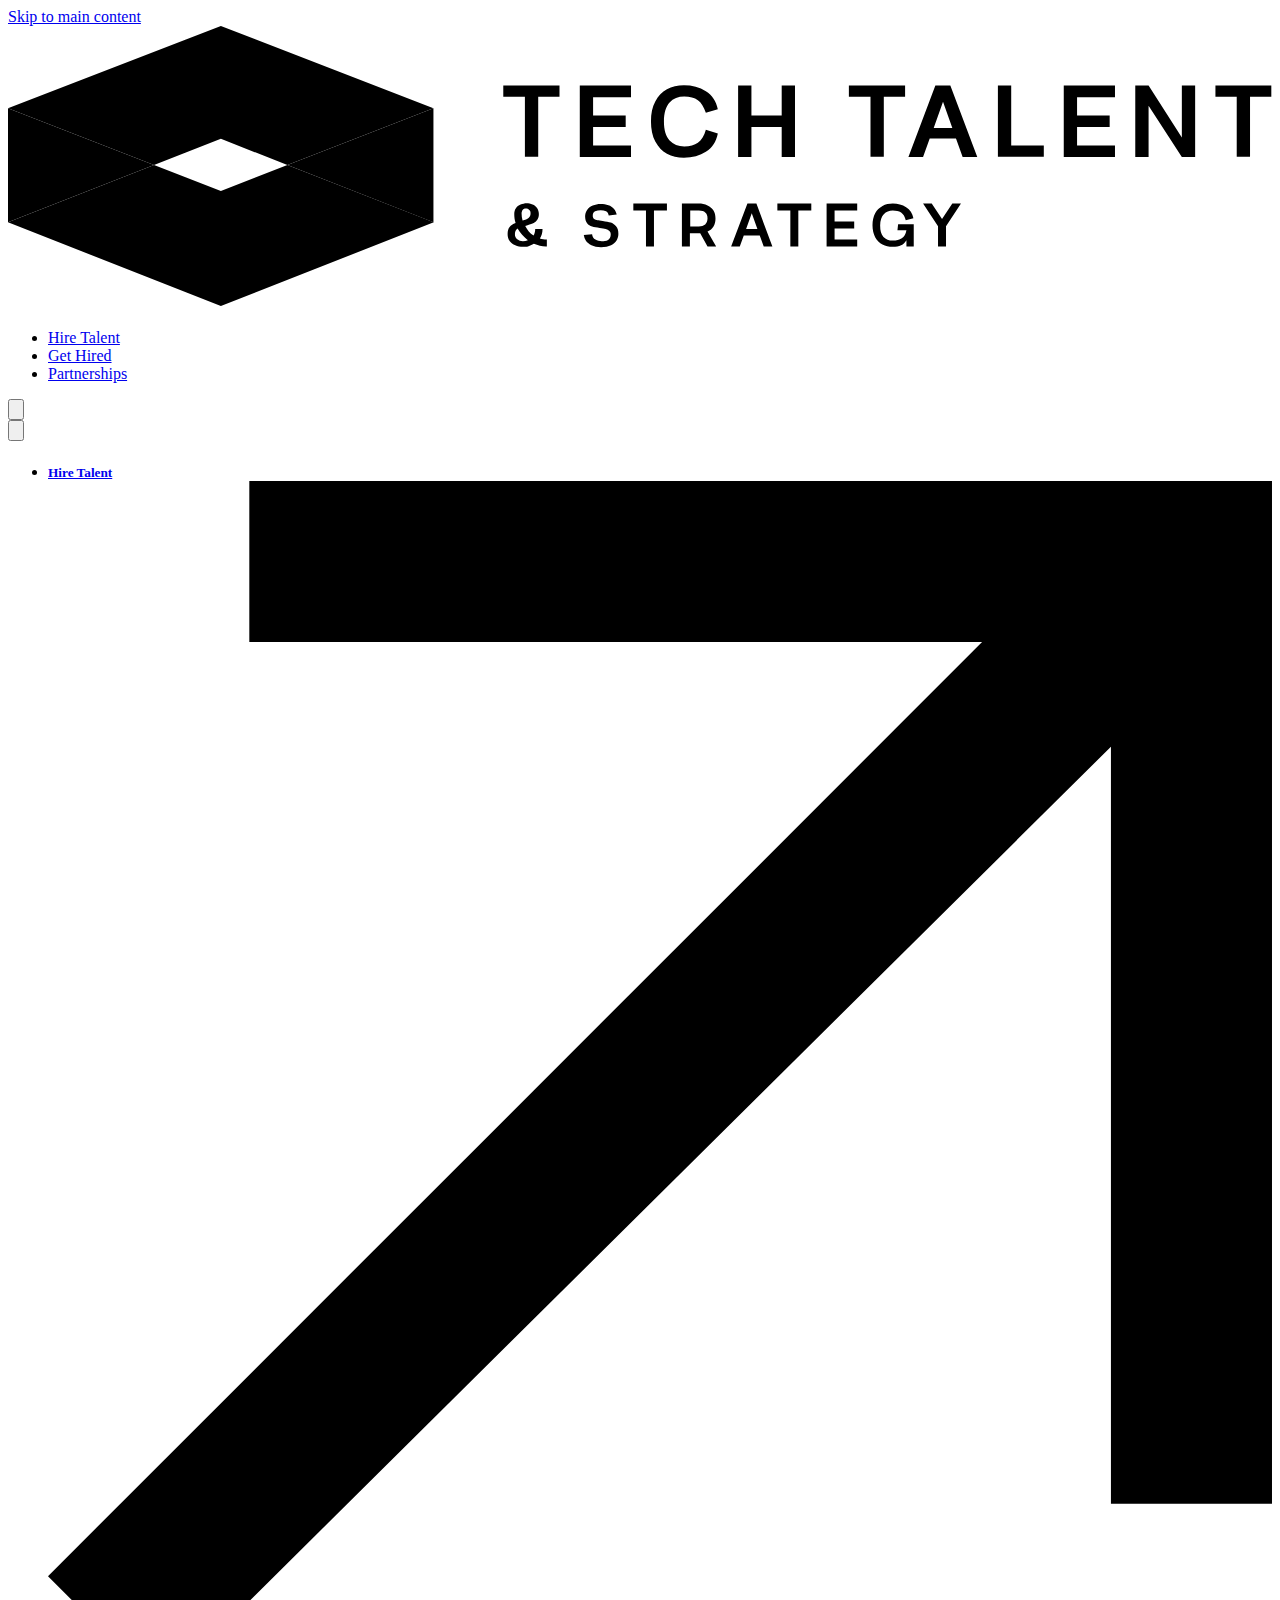
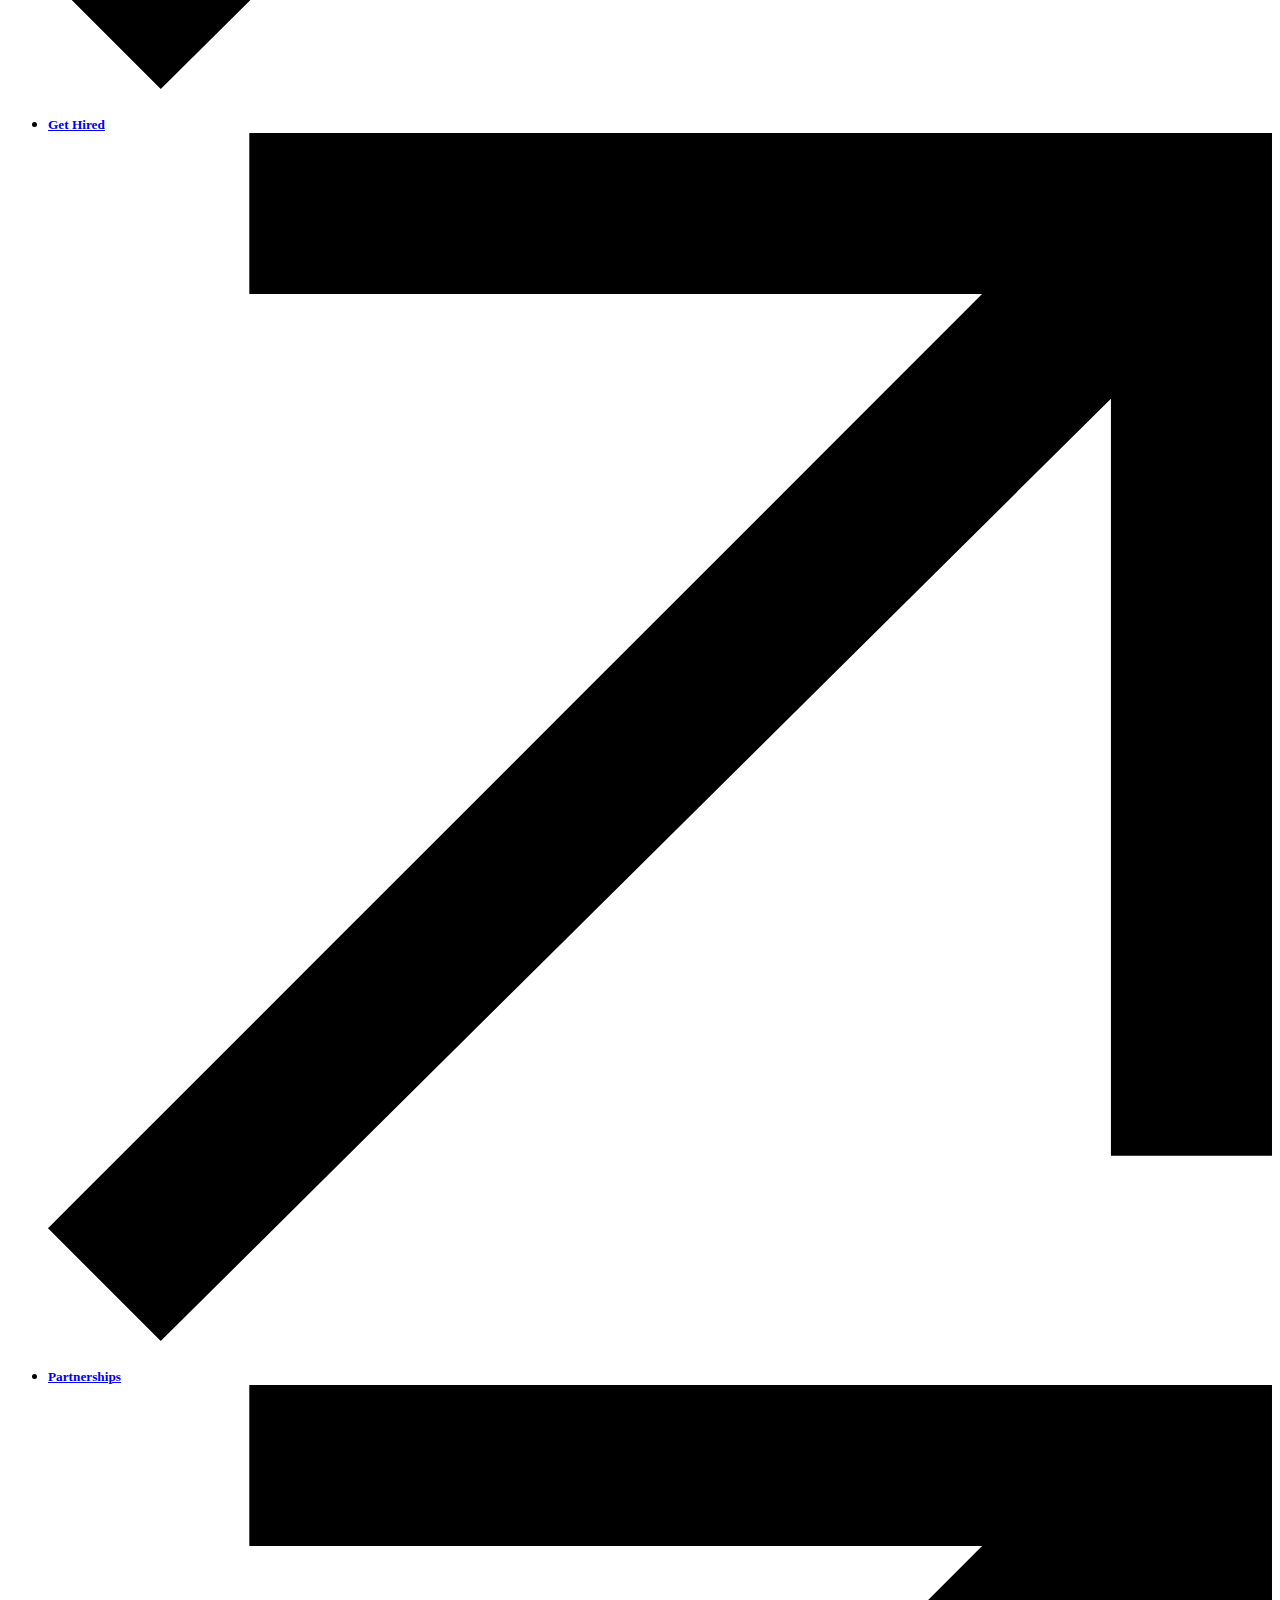
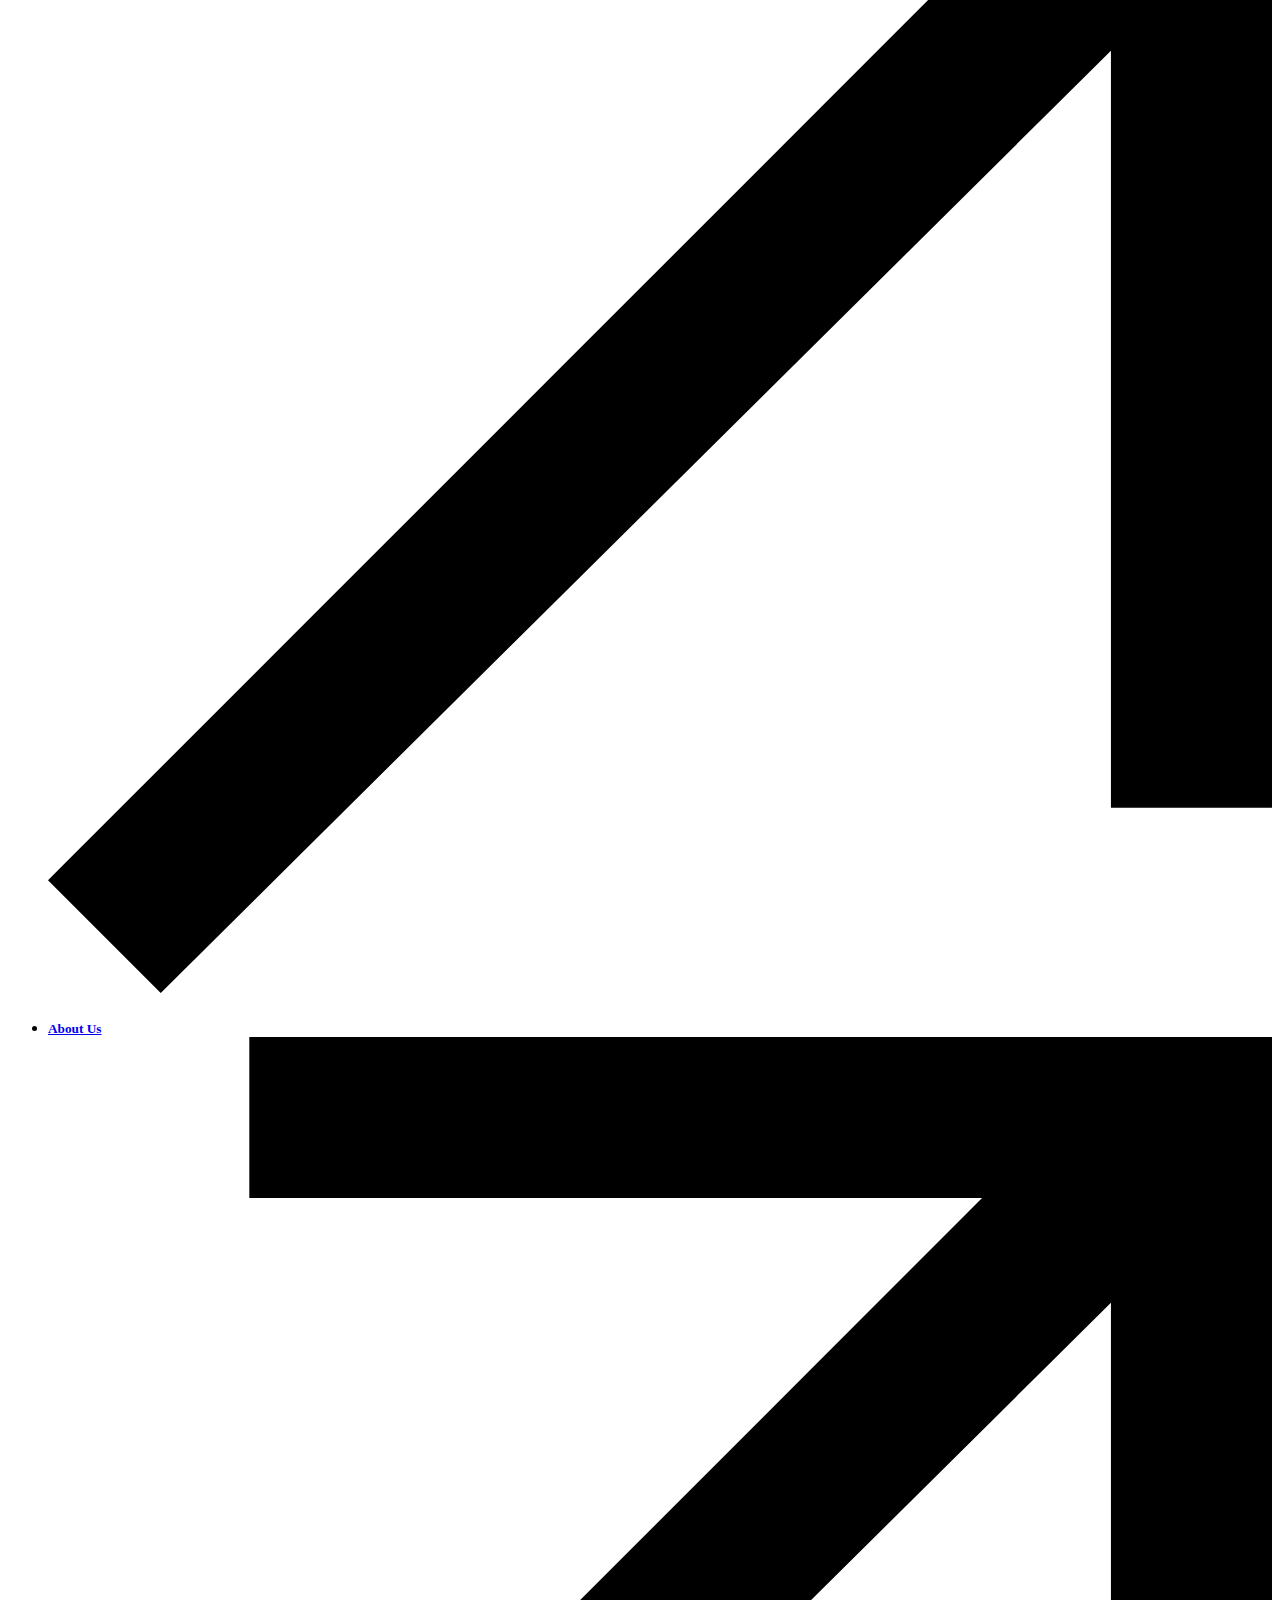
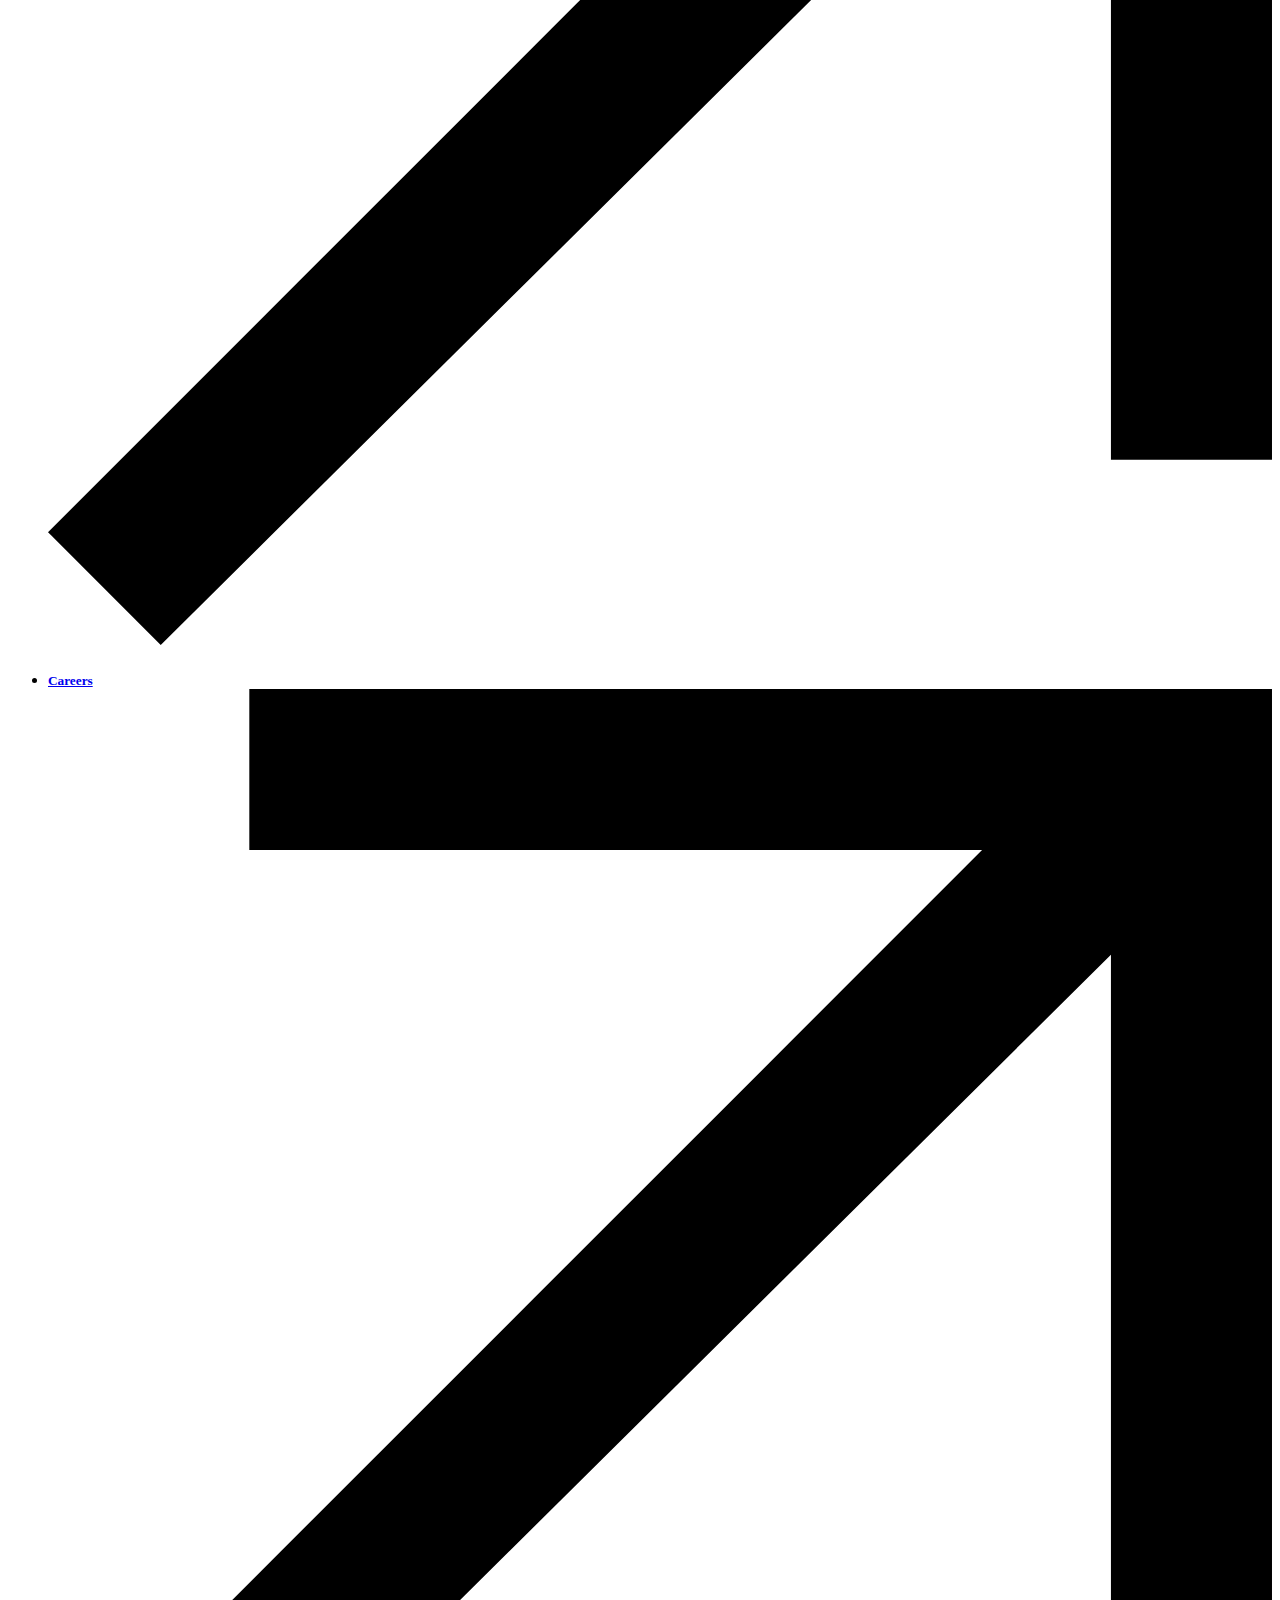
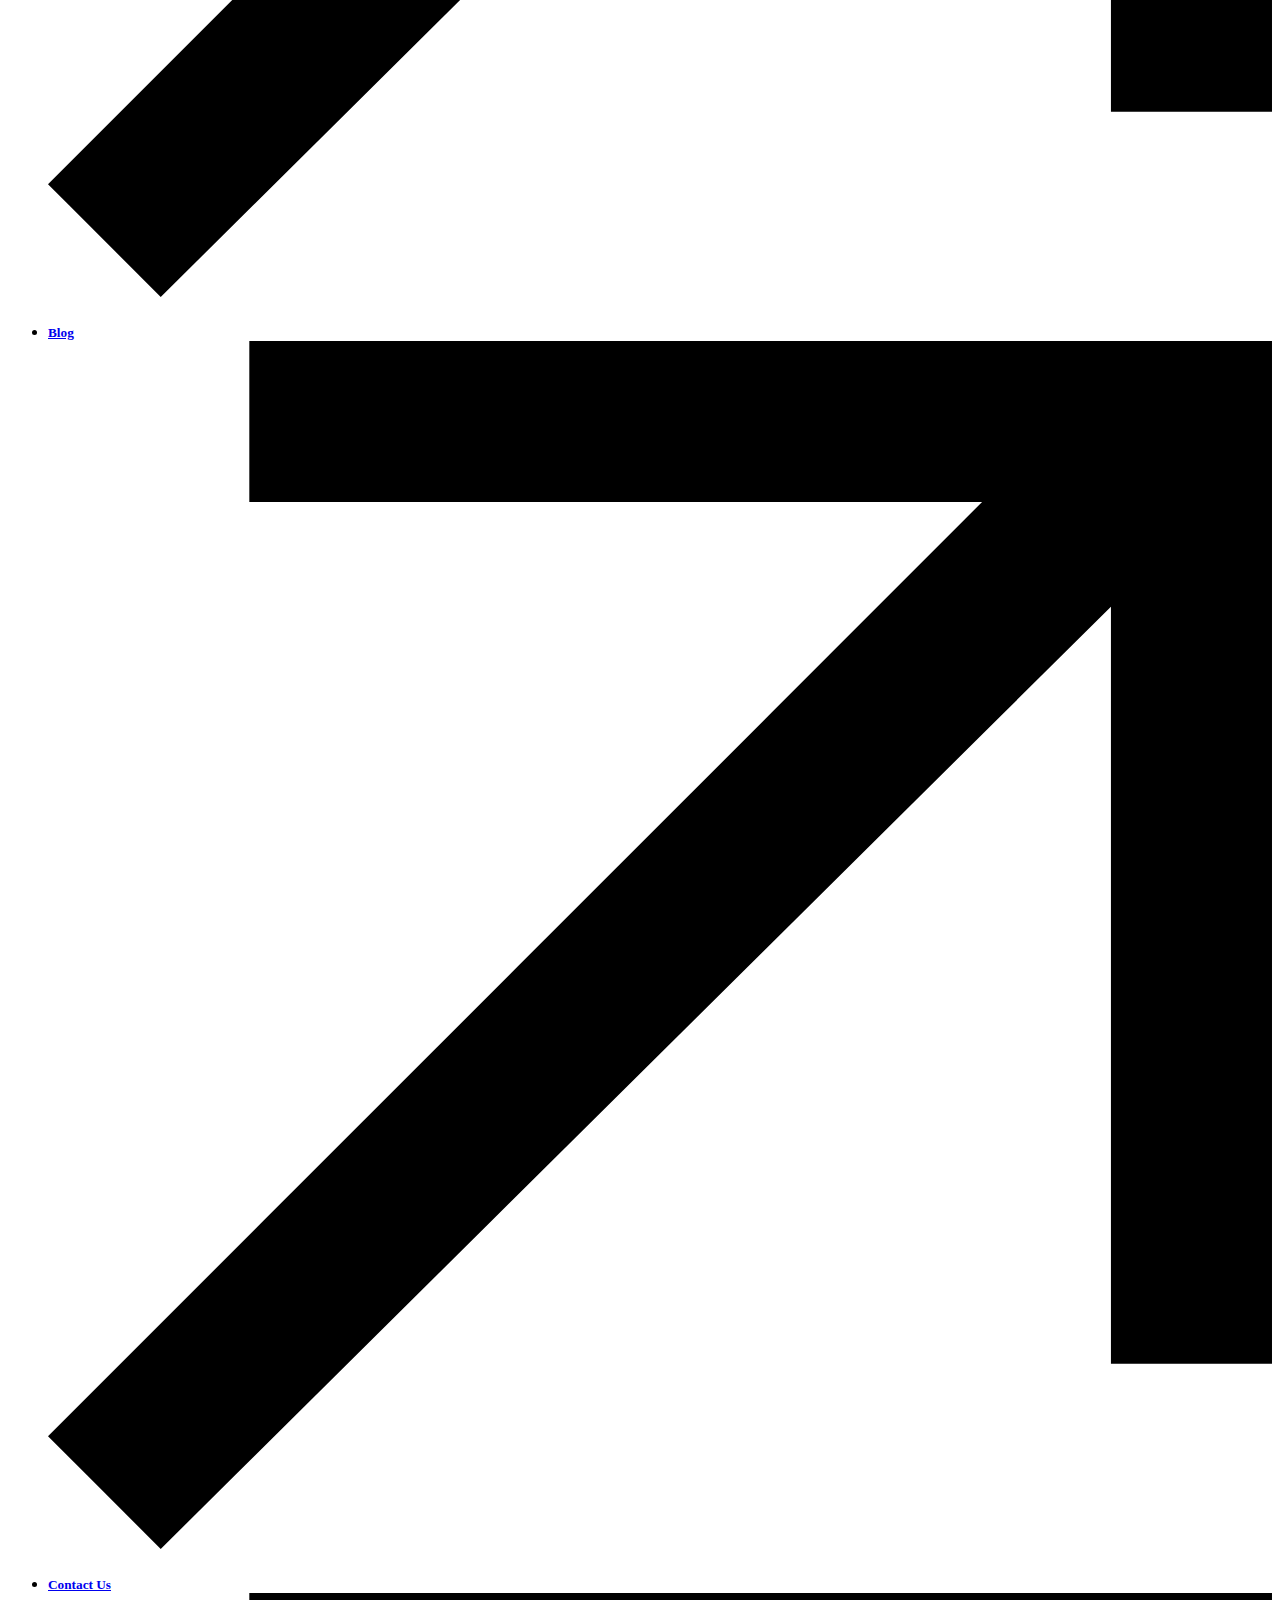
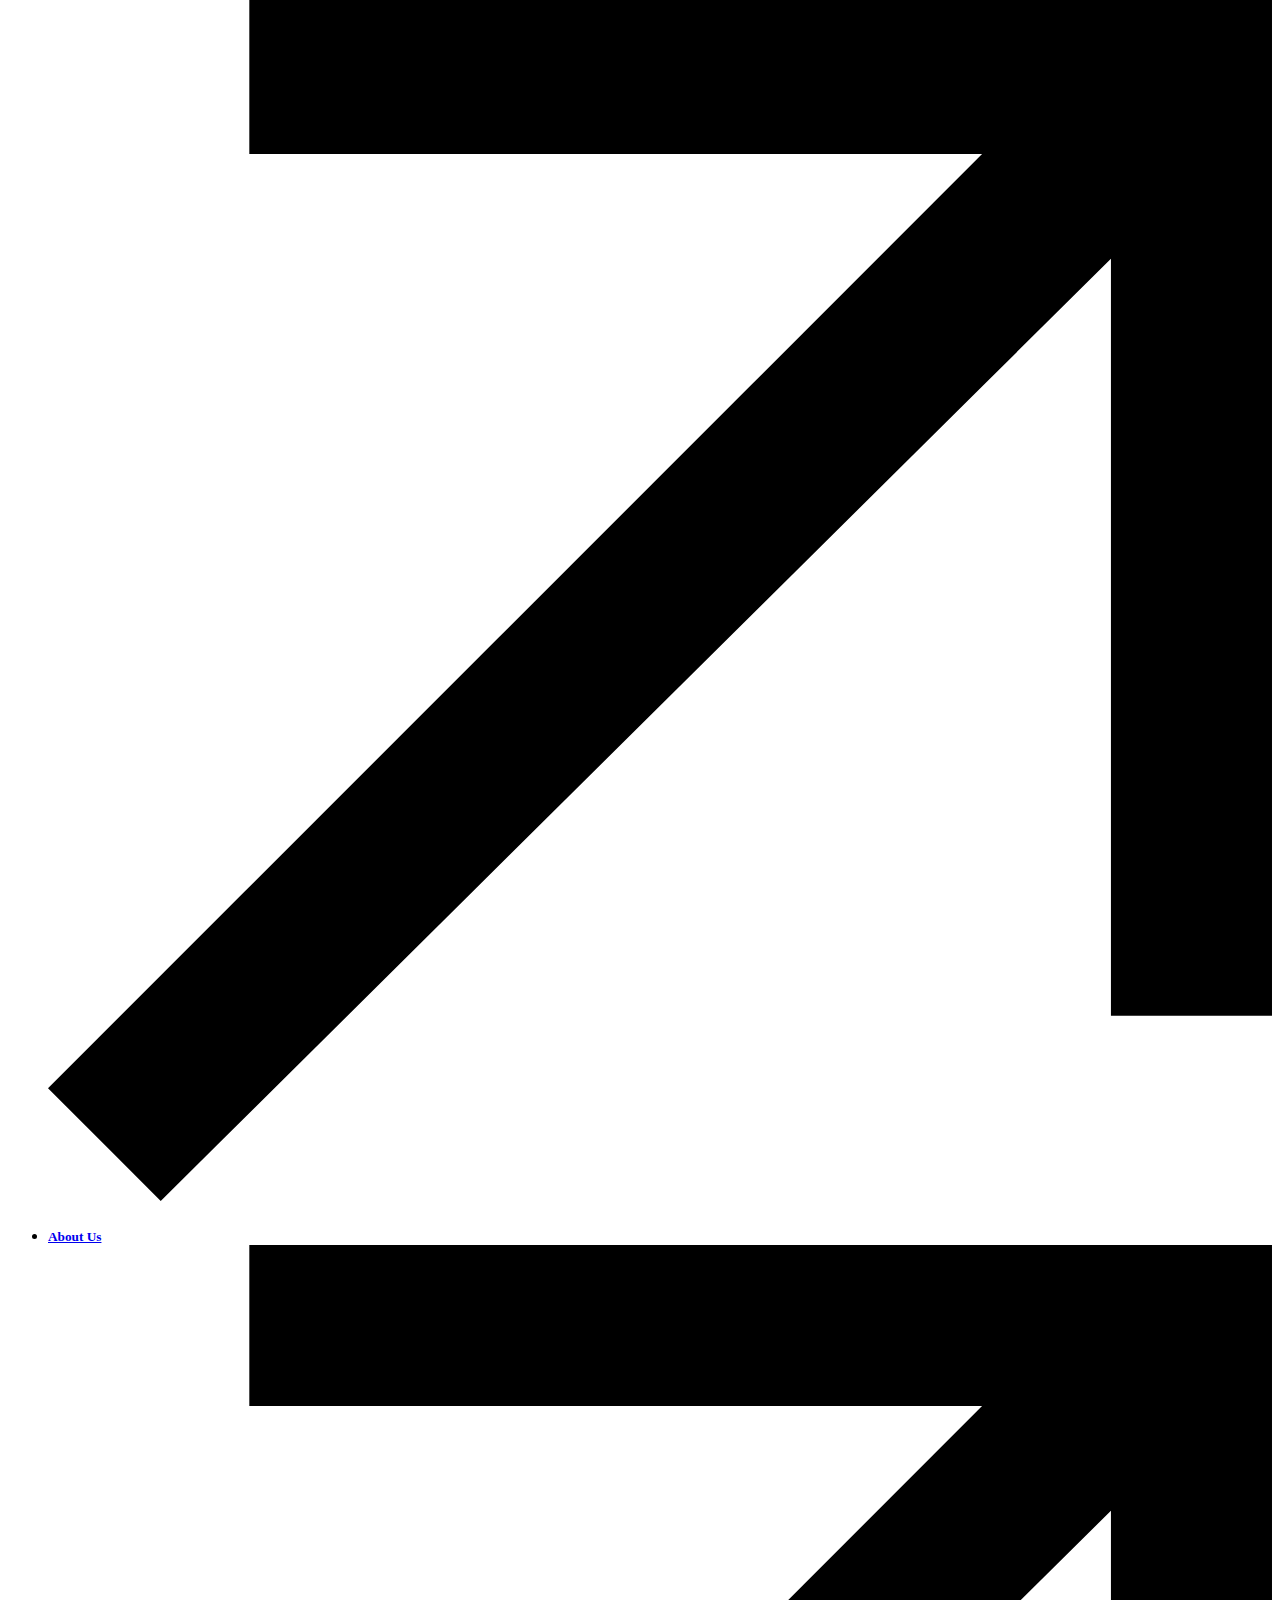
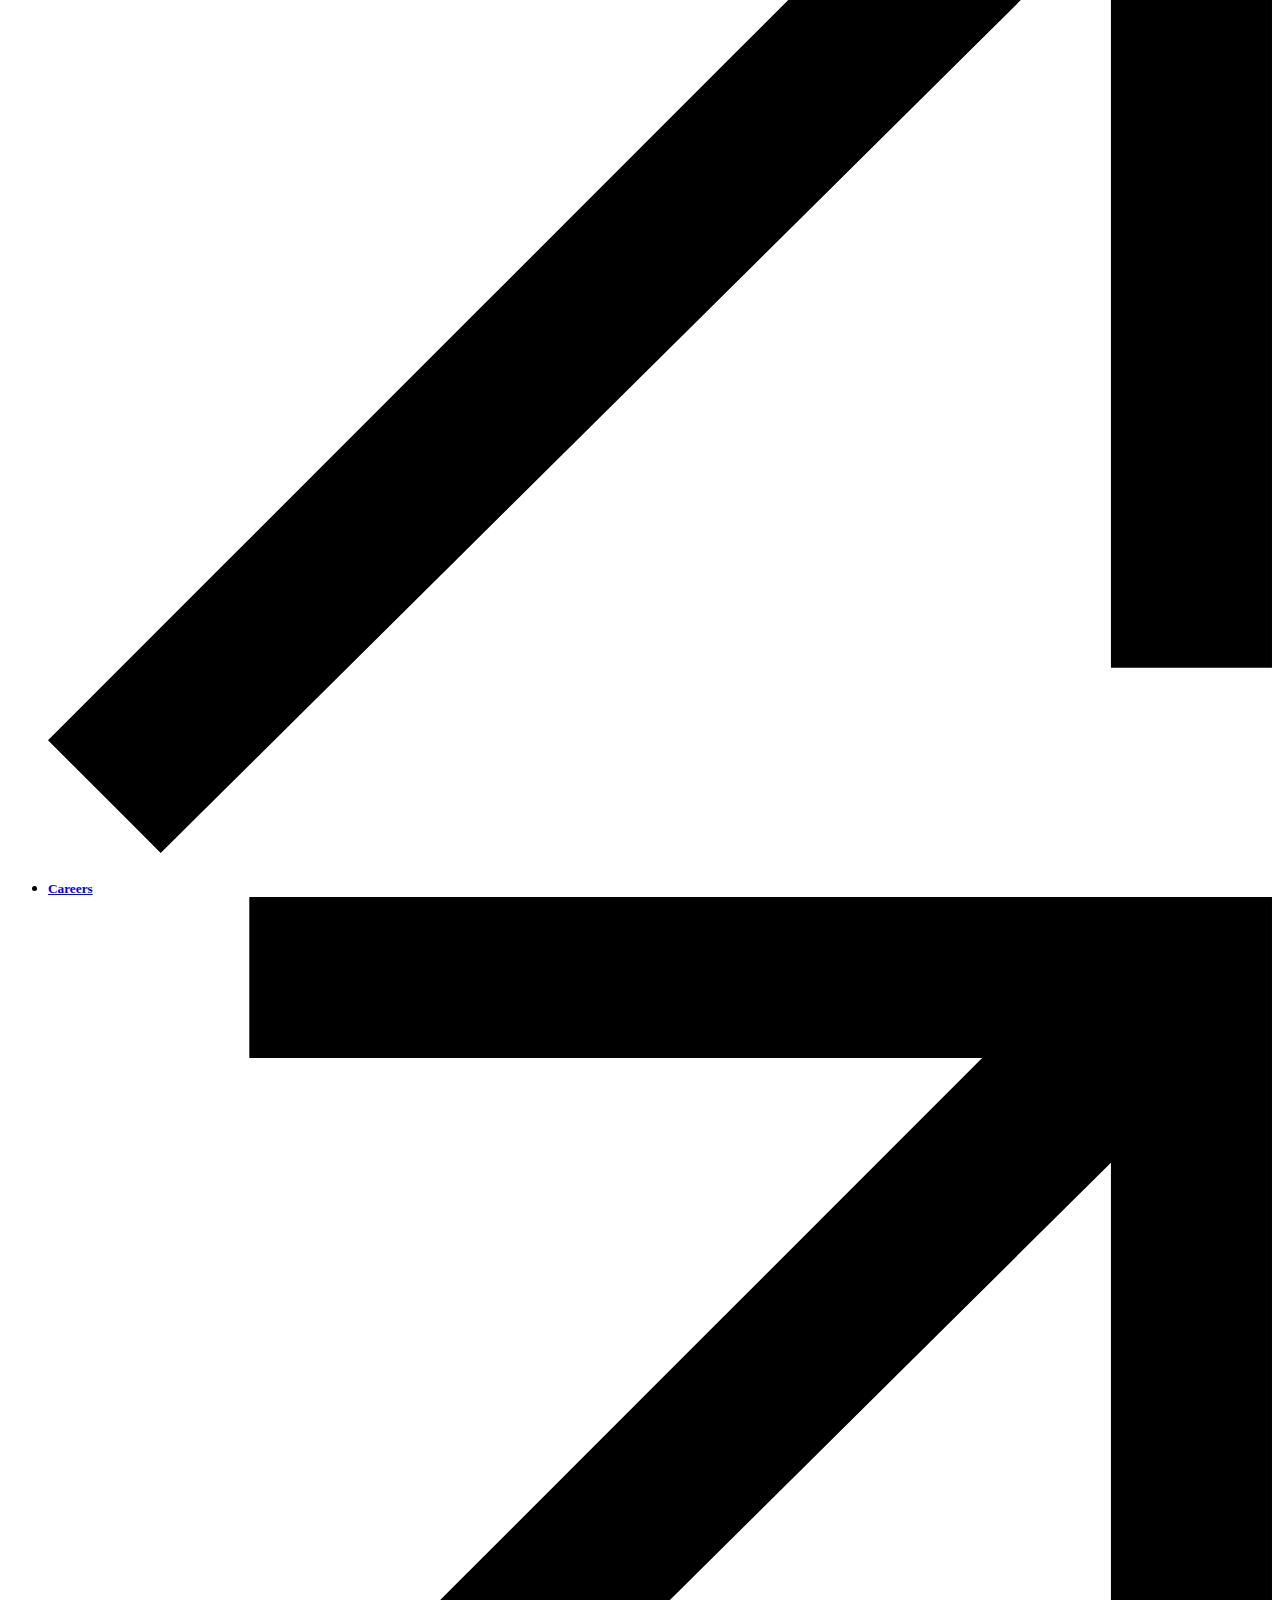
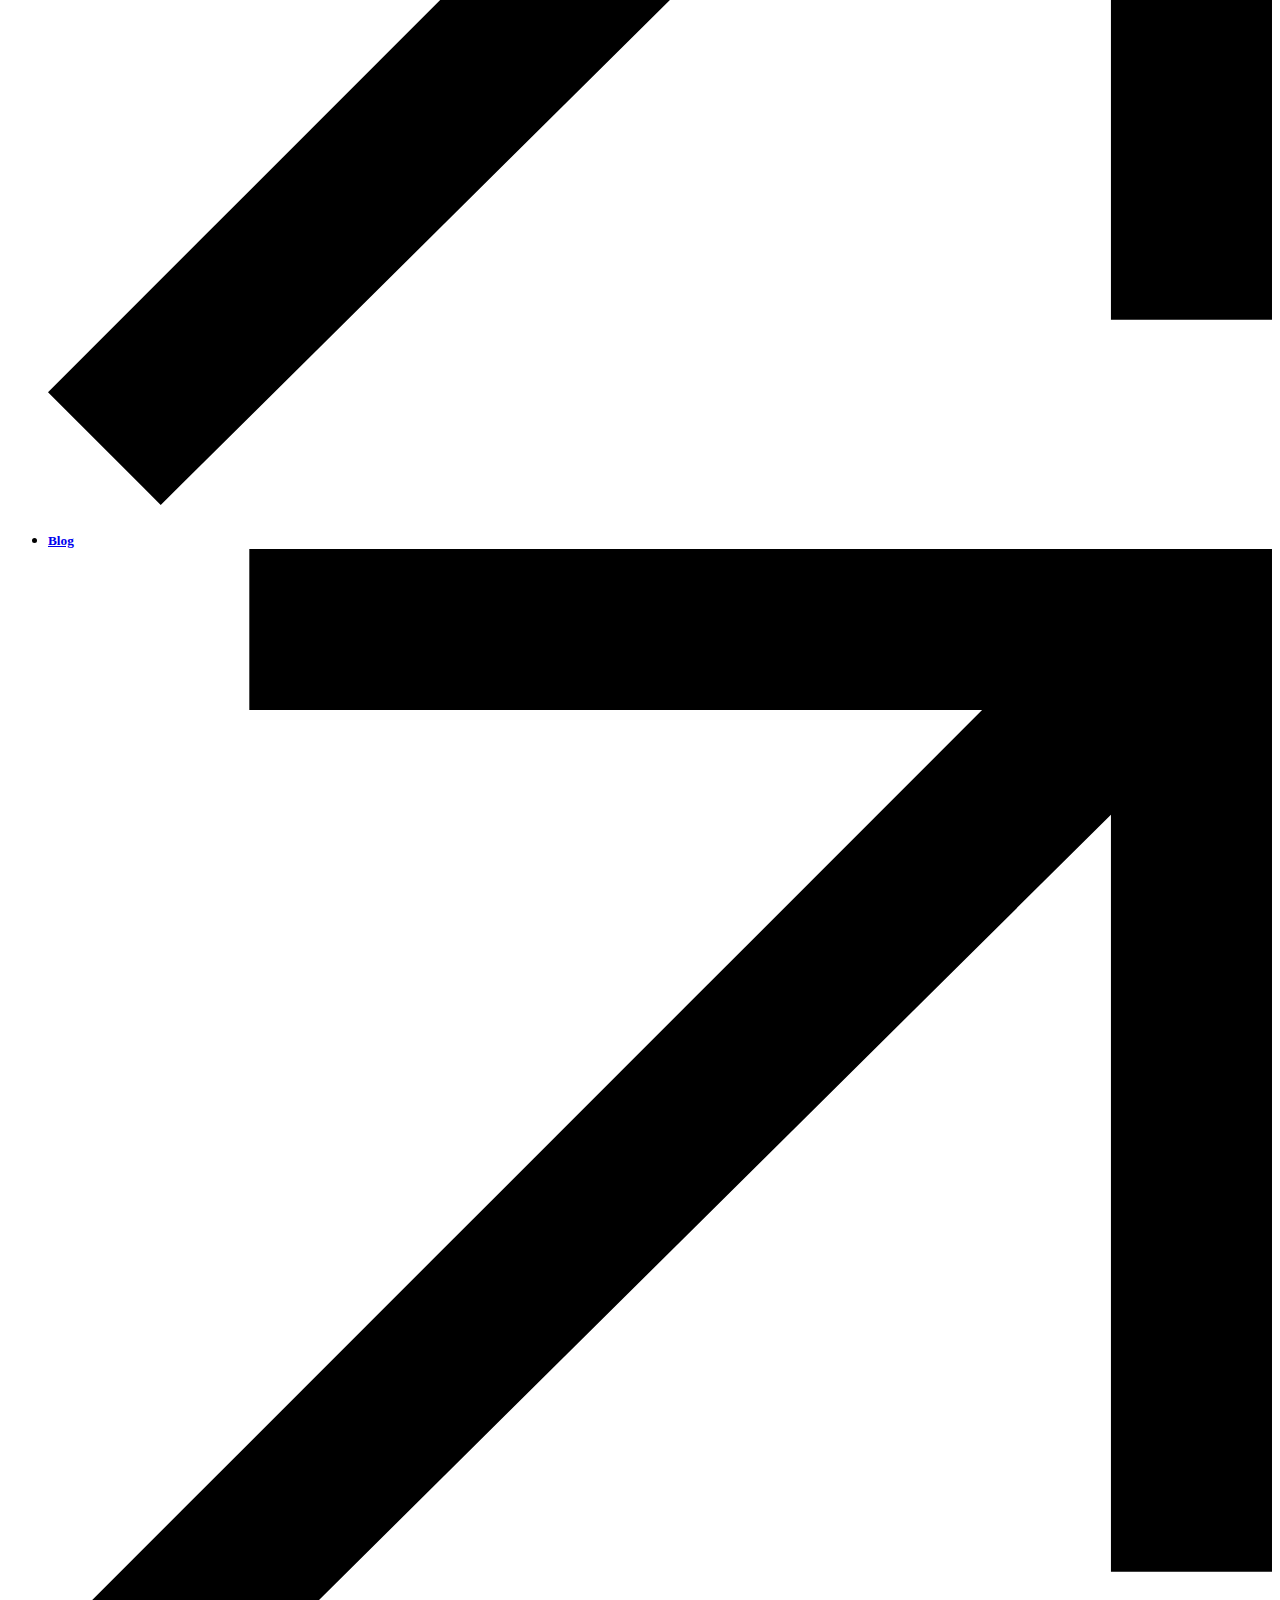
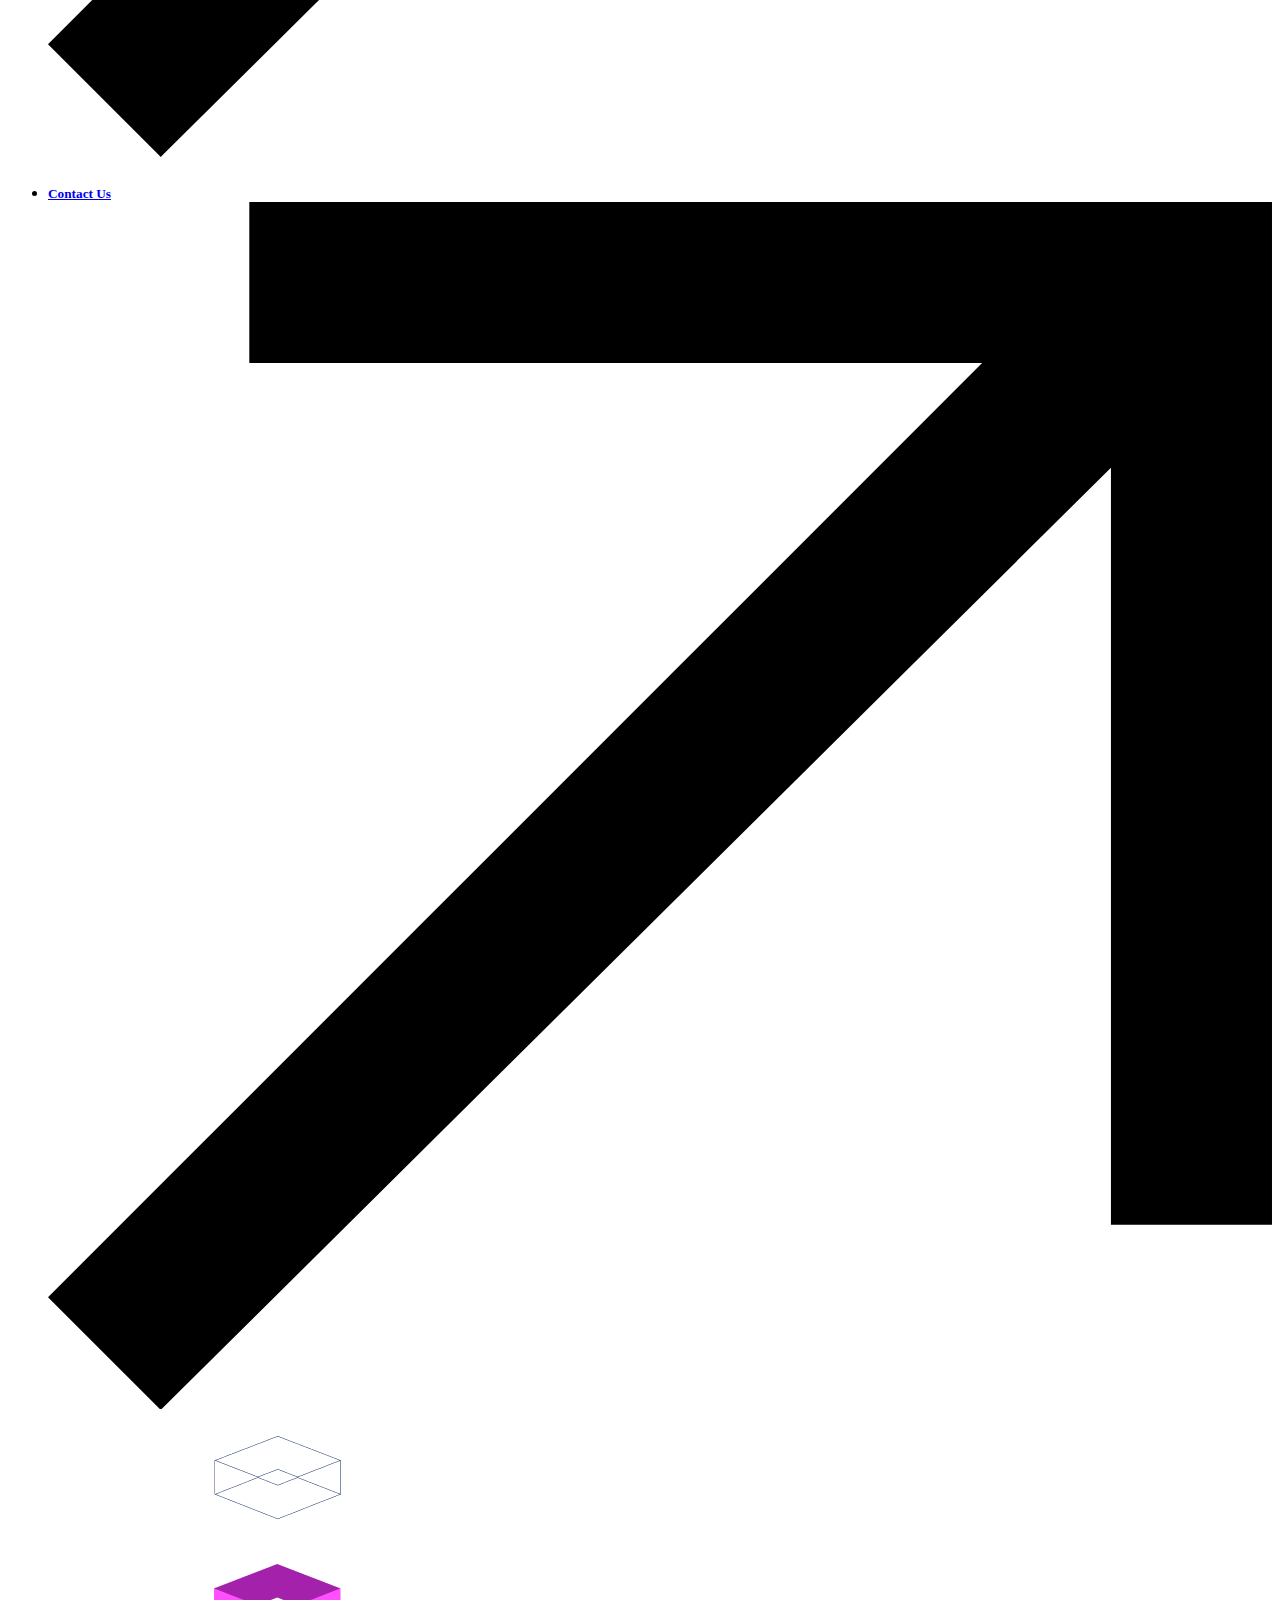
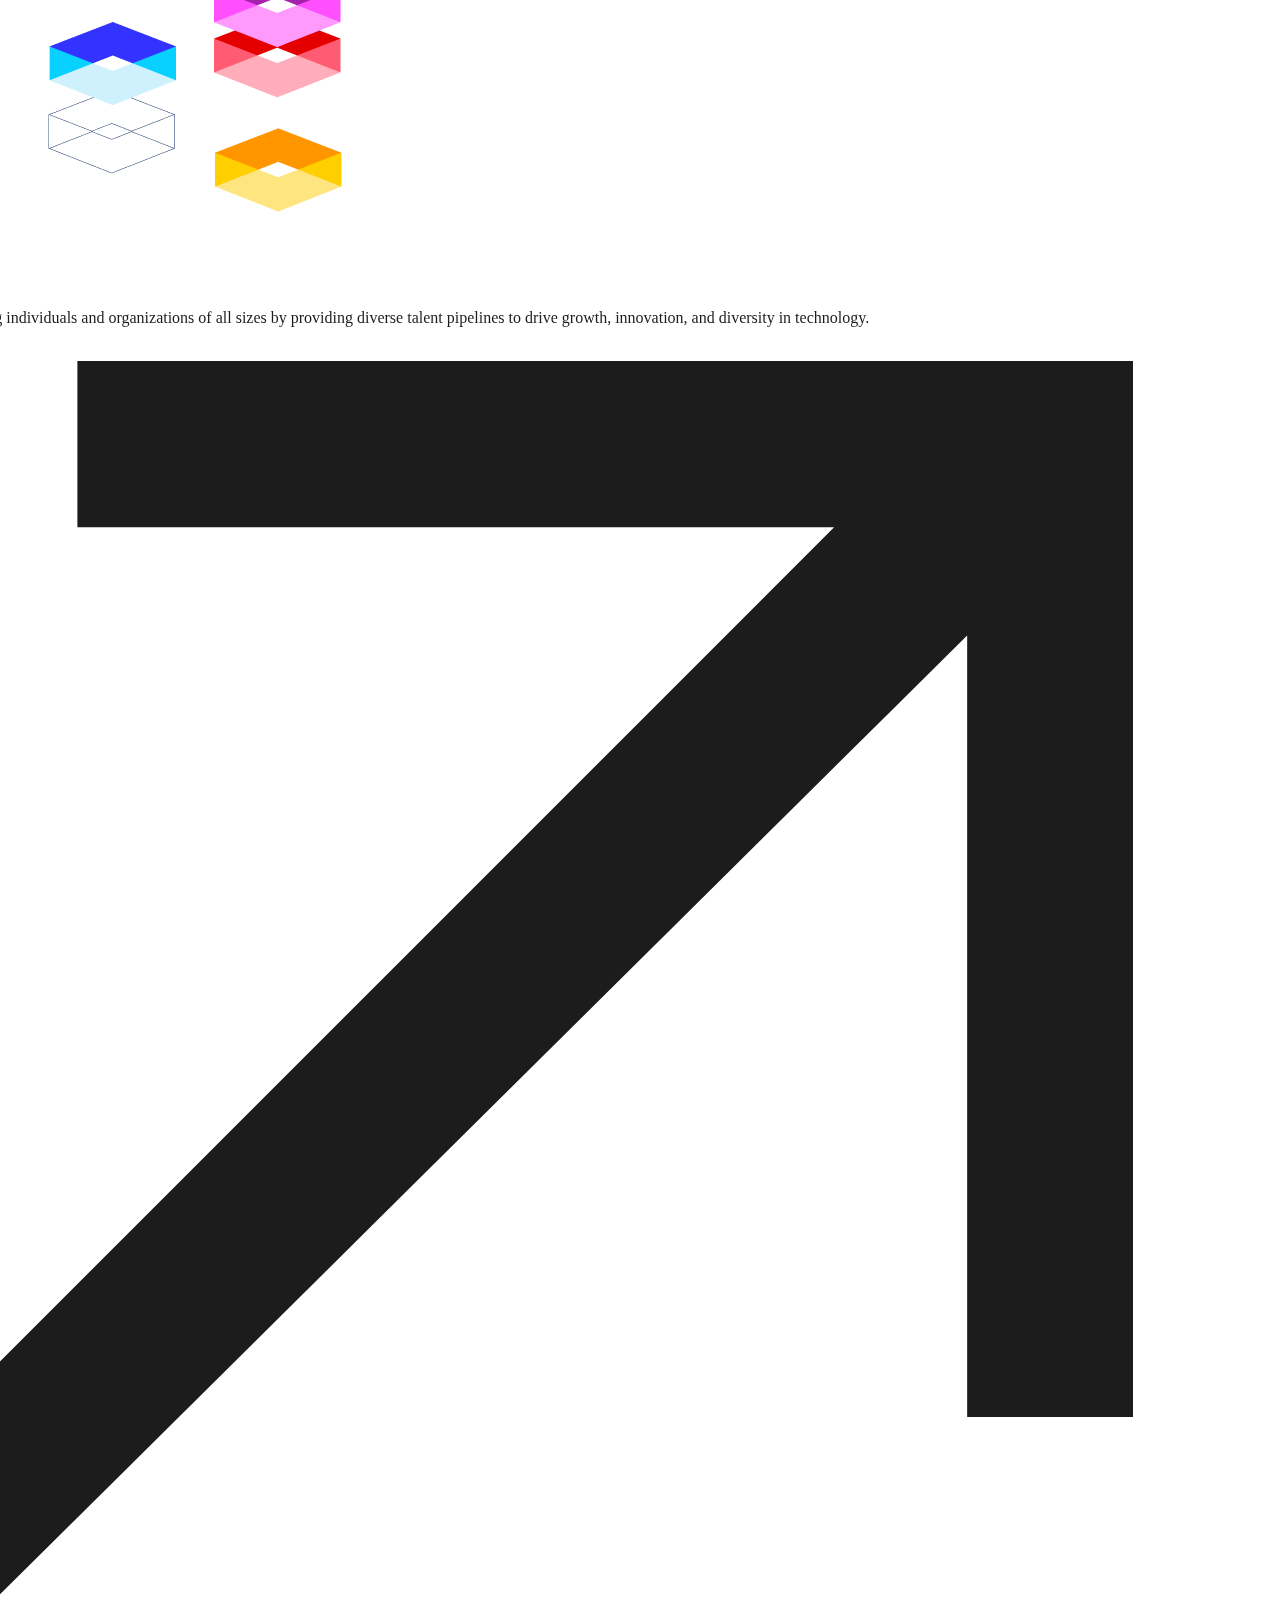
==== commit ff2a06b8: "This is lonnie Sams branch with complete home page" ====
--- a/home.html
+++ b/home.html
@@ -601,7 +601,7 @@
 <noscript>
 <img height="1" width="1" style="display:none;" alt="" src="https://px.ads.linkedin.com/collect/?pid=112924&fmt=gif" />
 </noscript><script>
-<script type="text/javascript" id="hs-script-loader" async defer src="js/2577343.js"></script>
+<script> type="text/javascript" id="hs-script-loader" async defer src="js/2577343.js"></script>
 </script>		
 		<noscript>
 			<iframe src="https://www.googletagmanager.com/ns.html?id=GTM-WDZDH7M" height="0" width="0" style="display:none;visibility:hidden"></iframe>
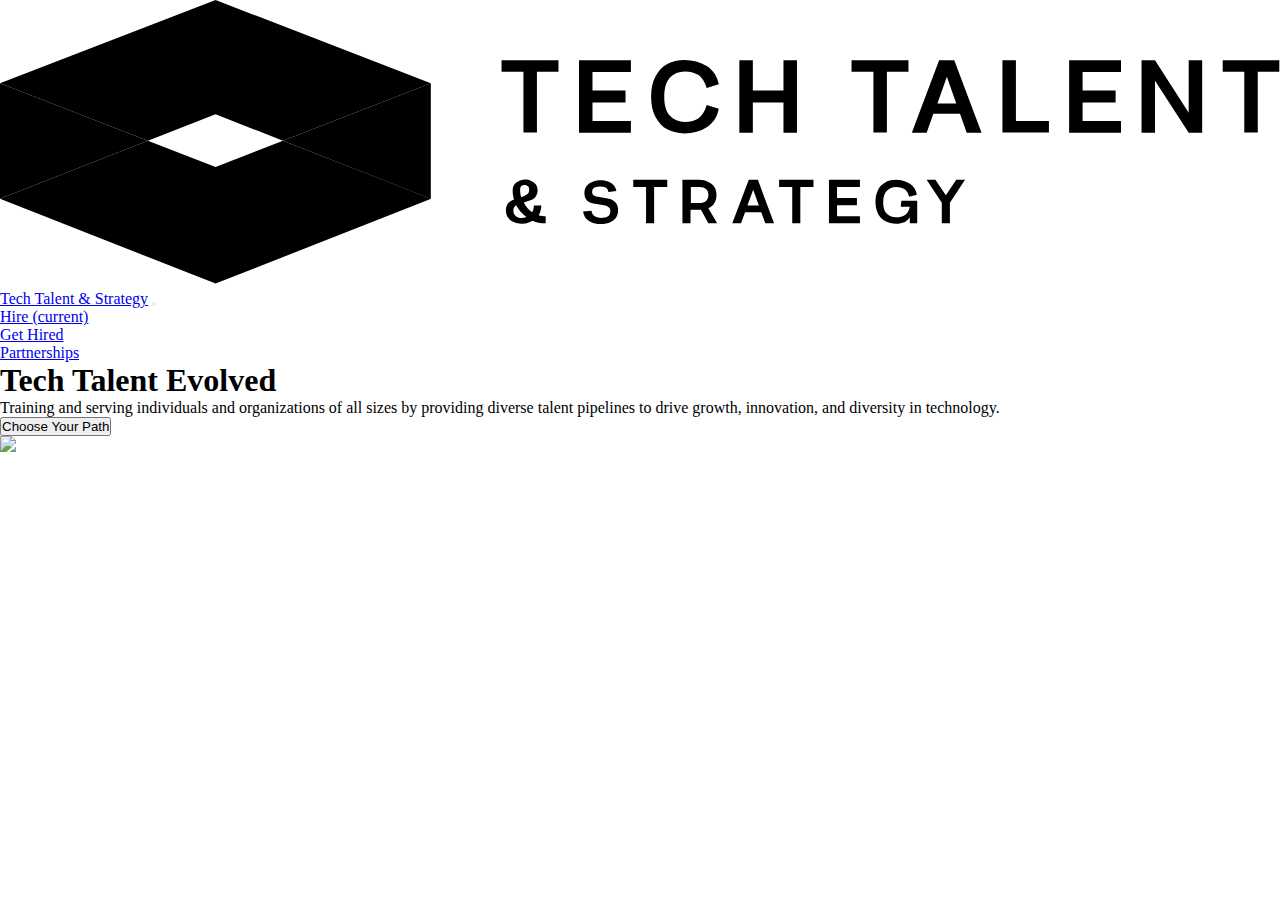
==== commit 218a7ce3: "Added copsny text to jumbotron" ====
--- a/home.html
+++ b/home.html
@@ -1,612 +1,90 @@
-<!doctype html>
-<html>
-	<head>
-		<meta charset="UTF-8" />
-		<title>Home - Tech Talent StrategyTech Talent Strategy</title>
-		<meta name="viewport" content="width=device-width" />	
-		<link rel="shortcut icon" href="wp-content/themes/Social-Sorbet/assets/img/favicon.png">
-		<meta name='robots' content='index, follow, max-image-preview:large, max-snippet:-1, max-video-preview:-1' />
-	
-	<link rel="canonical" href="" />
-	<meta property="og:locale" content="en_US" />
-	<meta property="og:type" content="website" />
-	<meta property="og:title" content="Home - Tech Talent Strategy" />
-	<meta property="og:url" content="" />
-	<meta property="og:site_name" content="Tech Talent Strategy" />
-	<meta property="article:modified_time" content="2023-03-22T18:28:51+00:00" />
-	<meta name="twitter:card" content="summary_large_image" />
-	<script type="application/ld+json" class="yoast-schema-graph">{"@context":"https://schema.org","@graph":[{"@type":"WebPage","@id":"","url":"","name":"Home - Tech Talent Strategy","isPartOf":{"@id":"#website"},"datePublished":"2022-11-10T20:47:16+00:00","dateModified":"2023-03-22T18:28:51+00:00","breadcrumb":{"@id":"#breadcrumb"},"inLanguage":"en-US","potentialAction":[{"@type":"ReadAction","target":[""]}]},{"@type":"BreadcrumbList","@id":"#breadcrumb","itemListElement":[{"@type":"ListItem","position":1,"name":"Home"}]},{"@type":"WebSite","@id":"#website","url":"","name":"Tech Talent Strategy","description":"Your SUPER-powered WP Engine Site","potentialAction":[{"@type":"SearchAction","target":{"@type":"EntryPoint","urlTemplate":"?s={search_term_string}"},"query-input":"required name=search_term_string"}],"inLanguage":"en-US"}]}</script>
-	
-<link rel='dns-prefetch' href='//www.googletagmanager.com' />
-<link rel='stylesheet' id='theme-css'  href='css/theme.css' type='text/css' media='all' />
-<script type='text/javascript' src='https://www.googletagmanager.com/gtag/js?id=UA-42978303-1' id='google_gtagjs-js' async></script>
-<script type='text/javascript' id='google_gtagjs-js-after'>
-window.dataLayer = window.dataLayer || [];function gtag(){dataLayer.push(arguments);}
-gtag('set', 'linker', {"domains":["www.techtalentandstrategy.com"]} );
-gtag("js", new Date());
-gtag("set", "developer_id.dZTNiMT", true);
-gtag("config", "UA-42978303-1", {"anonymize_ip":true});
-gtag("config", "AW-994448007");
-gtag("config", "G-EGN2GHP5SC");
-</script>
-<link rel='shortlink' href='' />
-<meta name="generator" content="Site Kit by Google 1.96.0" />
-<script async src="https://www.googletagmanager.com/gtag/js?id=G-60QPPSXCDE"></script>
-<script>
-  window.dataLayer = window.dataLayer || [];
-  function gtag(){dataLayer.push(arguments);}
-  gtag('js', new Date());
-  gtag('config', 'G-60QPPSXCDE');
-</script>
-<script>(function(w,d,s,l,i){w[l]=w[l]||[];w[l].push({'gtm.start':
-new Date().getTime(),event:'gtm.js'});var f=d.getElementsByTagName(s)[0],
-j=d.createElement(s),dl=l!='dataLayer'?'&l='+l:'';j.async=true;j.src=
-'https://www.googletagmanager.com/gtm.js?id='+i+dl;f.parentNode.insertBefore(j,f);
-})(window,document,'script','dataLayer','GTM-WDZDH7M');</script>
-<script async src="https://www.googletagmanager.com/gtag/js?id=G-60QPPSXCDE"></script>
-<script>
-  window.dataLayer = window.dataLayer || [];
-  function gtag(){dataLayer.push(arguments);}
-  gtag('js', new Date());
-  gtag('config', 'G-60QPPSXCDE');
-</script>
-<script type="text/javascript" id="hs-script-loader" async defer src="js/2577343.js"></script>
-<script type="text/javascript">
-			( function( w, d, s, l, i ) {
-				w[l] = w[l] || [];
-				w[l].push( {'gtm.start': new Date().getTime(), event: 'gtm.js'} );
-				var f = d.getElementsByTagName( s )[0],
-					j = d.createElement( s ), dl = l != 'dataLayer' ? '&l=' + l : '';
-				j.async = true;
-				j.src = 'https://www.googletagmanager.com/gtm.js?id=' + i + dl;
-				f.parentNode.insertBefore( j, f );
-			} )( window, document, 'script', 'dataLayer', 'GTM-WDZDH7M' );
-			
-</script>
-<link rel="icon" href="wp-content/uploads/2023/02/cropped-favicon-32x32.png" sizes="32x32" />
-<link rel="icon" href="wp-content/uploads/2023/02/cropped-favicon-192x192.png" sizes="192x192" />
-<link rel="apple-touch-icon" href="wp-content/uploads/2023/02/cropped-favicon-180x180.png" />
-<meta name="msapplication-TileImage" content="wp-content/uploads/2023/02/cropped-favicon-270x270.png" />
-	</head>
-	<body class="home page-template-default page page-id-212  header-overlap logo-blue preload">
-		<a class="visually-hidden skip-link" href="#main">Skip to main content</a>
-		<header id="header">
-			<div class="header-logo">
-				<a href="https://www.techtalentandstrategy.com">
-					<svg xmlns="http://www.w3.org/2000/svg" enable-background="new 0 0 380 85" viewBox="0 0 380 85" aria-hidden="true" focusable="false" role="presentation">
-	<g>
-        <path d="m64 33.9 20 7.9 43.9-17.1-63.9-24.7-64 24.7 43.9 17.1z" class="logo-color-default" />
-        <path d="m64 49.6-20.1-7.8-43.9 17.2 64 25.2 64-25.2-44-17.2z" class="logo-color-light" />
-        <path d="m0 24.7v34.3l43.9-17.2z" class="logo-color-medium" />
-        <path d="m84 41.8 43.9 17.2v-34.3z" class="logo-color-medium" />
-	</g>
-	<g class="logo-color-text">
-        <path d="m165.8 17.9v3.4h-6.4v18h-4v-18h-6.5v-3.4z"/>
-        <path d="m187.3 17.9v3.5h-11.4v5.5h9.8v3.5h-9.8v5.5h11.4v3.5h-15.4v-21.5z"/>
-        <path d="m197.2 28.7c0-2.6.6-4.5 1.7-5.7s2.6-1.8 4.4-1.8c1.7 0 3.1.4 4.1 1.1s1.8 2 2.4 3.8l3.6-1.1c-.5-2.4-1.7-4.2-3.6-5.4s-4.1-1.8-6.6-1.8c-1.9 0-3.6.4-5.1 1.2s-2.6 2-3.5 3.7c-.9 1.6-1.3 3.7-1.3 6s.4 4.4 1.3 6 2 2.9 3.5 3.7 3.2 1.2 5.1 1.2c2.6 0 4.8-.6 6.6-1.8 1.9-1.2 3.1-3 3.6-5.5l-3.6-1.1c-.5 1.8-1.3 3.1-2.4 3.9-1 .7-2.4 1.1-4.1 1.1-1.8 0-3.3-.6-4.4-1.8s-1.7-3.1-1.7-5.7z"/>
-        <path d="m232.6 26.9v-9h4v21.5h-4v-9h-9.1v9h-4v-21.5h4v9z"/>
-        <path d="m269.7 17.9v3.4h-6.4v18h-4v-18h-6.5v-3.4z"/>
-        <path d="m291.4 39.4h-4.4l-2-5.6h-7.9l-2 5.6h-4.4l8.1-21.5h4.5zm-10.3-16.6-2.8 7.9h5.6z"/>
-        <path d="m301.6 17.9v18h9.8v3.4h-13.8v-21.4z"/>
-        <path d="m332.8 17.9v3.5h-11.4v5.5h9.8v3.5h-9.8v5.5h11.4v3.5h-15.4v-21.5z"/>
-        <path d="m352.9 33.5v-15.6h4v21.5h-4l-10-15.4v15.4h-4v-21.5h4z"/>
-        <path d="m379.8 17.9v3.4h-6.4v18h-4v-18h-6.4v-3.4z"/>
-        <path d="m161.7 66.3c-1.2 0-2.4-.3-3.6-.8-.5.3-1 .5-1.6.7s-1.1.2-1.7.2c-.8 0-1.6-.2-2.3-.5s-1.3-.8-1.7-1.3c-.4-.6-.6-1.3-.6-2.1 0-.9.2-1.6.6-2.1s1-.9 1.8-1.2c-.3-.9-.4-1.8-.4-2.7 0-.7.2-1.3.5-1.7.3-.5.8-.8 1.4-1.1.6-.2 1.2-.4 1.8-.4s1.2.1 1.8.4c.6.2 1 .6 1.4 1.1.3.5.5 1.1.5 1.7 0 .8-.2 1.4-.6 1.9s-.8.8-1.3 1-1.2.4-2.2.7c.6 1.2 1.4 2.2 2.5 2.9.3-.6.5-1.2.5-2h2.2c0 1.1-.3 2.1-.8 2.9.7.2 1.3.3 2.1.3v2.1zm-7.3-10c0 .8.1 1.5.3 2.2.8-.2 1.4-.5 1.8-.8s.6-.8.6-1.4c0-.5-.1-.8-.4-1-.3-.3-.6-.4-1-.4s-.7.1-1 .4c-.1.2-.3.6-.3 1zm-2 6.2c0 .7.2 1.2.7 1.6s1 .6 1.7.6c.5 0 1-.1 1.5-.3-1.3-1-2.3-2.1-3.1-3.5-.5.4-.8.9-.8 1.6z"/>
-        <path d="m173.1 62.8c.1.6.3 1.2.6 1.7.4.6.9 1 1.7 1.4s1.7.6 2.9.6 2.2-.2 3-.6 1.3-.9 1.7-1.5c.3-.6.5-1.2.5-1.9 0-1-.2-1.8-.7-2.3s-1-.9-1.6-1.1-1.4-.3-2.4-.5c-.7-.1-1.2-.2-1.6-.2-.4-.1-.7-.2-1-.4-.2-.2-.4-.5-.4-.9 0-.7.2-1.2.7-1.4s1.1-.3 1.7-.3 1.1.1 1.6.3.7.7.8 1.3l2.4-.3c-.1-.6-.4-1.2-.8-1.7-.5-.5-1-.9-1.7-1.1-.7-.3-1.5-.4-2.3-.4-.9 0-1.7.2-2.4.5s-1.3.7-1.7 1.3-.6 1.2-.6 1.9c0 .9.2 1.6.6 2.1s.9.8 1.5 1 1.4.3 2.3.4c.8.1 1.3.2 1.8.3.4.1.8.3 1.1.6s.4.6.4 1.1c0 .8-.3 1.3-.8 1.6-.6.3-1.2.4-1.9.4s-1.3-.2-1.9-.5-.9-.8-1-1.6z"/>
-        <path d="m198.1 53.4v2.1h-3.9v10.8h-2.4v-10.8h-3.8v-2.1z"/>
-        <path d="m212.9 66.3h-2.6l-2.2-4c-.1 0-.3 0-.5 0h-2.6v4h-2.4v-12.9h5c1 0 1.9.2 2.7.6s1.4.9 1.8 1.5c.4.7.6 1.4.6 2.4s-.2 1.7-.6 2.4-1 1.2-1.8 1.5zm-7.8-10.8v4.8h2.6c.8 0 1.4-.2 1.9-.6.4-.4.7-1 .7-1.8s-.2-1.4-.7-1.8c-.4-.4-1-.6-1.9-.6z"/>
-        <path d="m229.8 66.3h-2.6l-1.2-3.3h-4.8l-1.2 3.3h-2.6l4.9-12.9h2.7zm-6.2-10-1.7 4.7h3.4z"/>
-        <path d="m241.5 53.4v2.1h-3.9v10.8h-2.4v-10.8h-3.9v-2.1z"/>
-        <path d="m255.3 53.4v2.1h-6.8v3.3h5.9v2.1h-5.9v3.3h6.8v2.1h-9.2v-12.9z"/>
-        <path d="m272.3 66.3h-2.2v-1.9c-.8 1.4-2.1 2-4.1 2-1.2 0-2.2-.2-3.1-.7s-1.7-1.2-2.2-2.2-.8-2.2-.8-3.6.3-2.6.8-3.6 1.3-1.7 2.2-2.2 2-.7 3.1-.7c1.5 0 2.9.4 4 1.1 1.2.7 1.9 1.8 2.2 3.3l-2.3.6c-.3-1.1-.7-1.8-1.4-2.3-.7-.4-1.5-.6-2.5-.6-1.1 0-2 .4-2.7 1.1s-1.1 1.9-1.1 3.4c0 1.6.3 2.7 1 3.4s1.6 1.1 2.8 1.1c1.1 0 2-.2 2.7-.7.7-.4 1.2-1.2 1.4-2.4h-2.7l.2-1.8h4.7z"/>
-        <path d="m280.8 58 3.1-4.6h2.6l-4.5 6.8v6.1h-2.4v-6.1l-4.5-6.8h2.6z"/>
-	</g>
-</svg>
-				</a>
-			</div>
-			<div class="header-nav-buttons-wrapper">
-				<ul class="menu--primary buttons-wrapper">
-        <li>
-        <a class="button header-button" href="hire-talent/" target="_self">Hire Talent</a>
-            </li>
-        <li>
-        <a class="button header-button" href="get-hired/" target="_self">Get Hired</a>
-            </li>
-        <li>
-        <a class="button header-button" href="partnerships/" target="_self">Partnerships</a>
-            </li>
-    </ul>				
-				<button class="nav-open" id="navOpen">
-					<svg enable-background="new 0 0 50 14" viewBox="0 0 50 14" xmlns="http://www.w3.org/2000/svg" aria-hidden="true" focusable="false" role="presentation"><g><path d="m0 0h50v2h-50z"/><path d="m0 12h50v2h-50z"/></g></svg>				</button>
-			</div>
-			<div class="header-nav" id="headerNav">
-				<button class="nav-close" id="navClose">
-					<svg enable-background="new 0 0 36.8 36.8" viewBox="0 0 36.8 36.8" xmlns="http://www.w3.org/2000/svg" aria-hidden="true" focusable="false" role="presentation"><path d="m36.8 1.4-1.4-1.4-17 17-17-17-1.4 1.4 17 17-17 17 1.4 1.4 17-17 17 17 1.4-1.4-17-17z" /></svg>				</button>
-				<nav role="navigation" class="mobile-nav" aria-label="Mobile Navigation" id="mobileNavigation">
-					<ul class="menu--mobile">
-        <li class="menu-item ">
-        <h5 class="menu-item-header">
-            <a href="hire-talent/" target="_self">Hire Talent</a>
-            <span class="icon-arrow"><svg enable-background="new 0 0 15.2 15" viewBox="0 0 15.2 15" xmlns="http://www.w3.org/2000/svg" aria-hidden="true" focusable="false" role="presentation"><path d="m2.5 0v2h9.1l-11.6 11.6 1.4 1.4 11.8-11.7v9.4h2v-12.7z" /></svg></span>   
-        </h5> 
-            </li>
-        <li class="menu-item ">
-        <h5 class="menu-item-header">
-            <a href="get-hired/" target="_self">Get Hired</a>
-            <span class="icon-arrow"><svg enable-background="new 0 0 15.2 15" viewBox="0 0 15.2 15" xmlns="http://www.w3.org/2000/svg" aria-hidden="true" focusable="false" role="presentation"><path d="m2.5 0v2h9.1l-11.6 11.6 1.4 1.4 11.8-11.7v9.4h2v-12.7z" /></svg></span>   
-        </h5> 
-            </li>
-        <li class="menu-item ">
-        <h5 class="menu-item-header">
-            <a href="partnerships/" target="_self">Partnerships</a>
-            <span class="icon-arrow"><svg enable-background="new 0 0 15.2 15" viewBox="0 0 15.2 15" xmlns="http://www.w3.org/2000/svg" aria-hidden="true" focusable="false" role="presentation"><path d="m2.5 0v2h9.1l-11.6 11.6 1.4 1.4 11.8-11.7v9.4h2v-12.7z" /></svg></span>   
-        </h5> 
-            </li>
-        <li class="menu-item ">
-        <h5 class="menu-item-header">
-            <a href="about-us/" target="_self">About Us</a>
-            <span class="icon-arrow"><svg enable-background="new 0 0 15.2 15" viewBox="0 0 15.2 15" xmlns="http://www.w3.org/2000/svg" aria-hidden="true" focusable="false" role="presentation"><path d="m2.5 0v2h9.1l-11.6 11.6 1.4 1.4 11.8-11.7v9.4h2v-12.7z" /></svg></span>   
-        </h5> 
-            </li>
-        <li class="menu-item ">
-        <h5 class="menu-item-header">
-            <a href="https://boards.greenhouse.io/techtalentandstrategy" target="_blank">Careers</a>
-            <span class="icon-arrow"><svg enable-background="new 0 0 15.2 15" viewBox="0 0 15.2 15" xmlns="http://www.w3.org/2000/svg" aria-hidden="true" focusable="false" role="presentation"><path d="m2.5 0v2h9.1l-11.6 11.6 1.4 1.4 11.8-11.7v9.4h2v-12.7z" /></svg></span>   
-        </h5> 
-            </li>
-        <li class="menu-item ">
-        <h5 class="menu-item-header">
-            <a href="blog/" target="_self">Blog</a>
-            <span class="icon-arrow"><svg enable-background="new 0 0 15.2 15" viewBox="0 0 15.2 15" xmlns="http://www.w3.org/2000/svg" aria-hidden="true" focusable="false" role="presentation"><path d="m2.5 0v2h9.1l-11.6 11.6 1.4 1.4 11.8-11.7v9.4h2v-12.7z" /></svg></span>   
-        </h5> 
-            </li>
-        <li class="menu-item ">
-        <h5 class="menu-item-header">
-            <a href="#" target="_self">Contact Us</a>
-            <span class="icon-arrow"><svg enable-background="new 0 0 15.2 15" viewBox="0 0 15.2 15" xmlns="http://www.w3.org/2000/svg" aria-hidden="true" focusable="false" role="presentation"><path d="m2.5 0v2h9.1l-11.6 11.6 1.4 1.4 11.8-11.7v9.4h2v-12.7z" /></svg></span>   
-        </h5> 
-            </li>
-    </ul>				</nav>				
-				<nav role="navigation" class="secondary-nav" aria-label="Secondary Navigation" id="secondaryNavigation">
-					<ul class="menu--secondary">
-        <li class="menu-item ">
-        <h5 class="menu-item-header">
-            <a href="about-us/" target="_self">About Us</a>
-            <span class="icon-arrow"><svg enable-background="new 0 0 15.2 15" viewBox="0 0 15.2 15" xmlns="http://www.w3.org/2000/svg" aria-hidden="true" focusable="false" role="presentation"><path d="m2.5 0v2h9.1l-11.6 11.6 1.4 1.4 11.8-11.7v9.4h2v-12.7z" /></svg></span>   
-        </h5> 
-            </li>
-        <li class="menu-item ">
-        <h5 class="menu-item-header">
-            <a href="https://boards.greenhouse.io/techtalentandstrategy" target="_blank">Careers</a>
-            <span class="icon-arrow"><svg enable-background="new 0 0 15.2 15" viewBox="0 0 15.2 15" xmlns="http://www.w3.org/2000/svg" aria-hidden="true" focusable="false" role="presentation"><path d="m2.5 0v2h9.1l-11.6 11.6 1.4 1.4 11.8-11.7v9.4h2v-12.7z" /></svg></span>   
-        </h5> 
-            </li>
-        <li class="menu-item ">
-        <h5 class="menu-item-header">
-            <a href="blog/" target="_self">Blog</a>
-            <span class="icon-arrow"><svg enable-background="new 0 0 15.2 15" viewBox="0 0 15.2 15" xmlns="http://www.w3.org/2000/svg" aria-hidden="true" focusable="false" role="presentation"><path d="m2.5 0v2h9.1l-11.6 11.6 1.4 1.4 11.8-11.7v9.4h2v-12.7z" /></svg></span>   
-        </h5> 
-            </li>
-        <li class="menu-item ">
-        <h5 class="menu-item-header">
-            <a href="/contact" target="_self">Contact Us</a>
-            <span class="icon-arrow"><svg enable-background="new 0 0 15.2 15" viewBox="0 0 15.2 15" xmlns="http://www.w3.org/2000/svg" aria-hidden="true" focusable="false" role="presentation"><path d="m2.5 0v2h9.1l-11.6 11.6 1.4 1.4 11.8-11.7v9.4h2v-12.7z" /></svg></span>   
-        </h5> 
-            </li>
-        <div class="menu--secondary-background">
-        <img alt="" src="img/secondary-nav-background.png">
-    </div>
-</ul>				</nav>
-			</div>
-		</header>
-		<main id="main">
-<section class="hero " id="block_8fb771faa2cf8814f32a13aba8804f02">	
-	<div class="content-wrapper">
-	    	
-		<h2 class="header">Tech Talent <br />Evolved</h2>
-		
-				<p class="large">Training and serving individuals and organizations of all sizes by providing diverse talent pipelines to drive growth, innovation, and diversity in technology. </p>
-				
-						<a class="button" href="#path" target="_self">
-		    <span class="button-text">Choose Your Path</span>
-		    <span class="button-icon"><svg enable-background="new 0 0 15.2 15" viewBox="0 0 15.2 15" xmlns="http://www.w3.org/2000/svg" aria-hidden="true" focusable="false" role="presentation"><path d="m2.5 0v2h9.1l-11.6 11.6 1.4 1.4 11.8-11.7v9.4h2v-12.7z" /></svg></span>
-		</a>
-		
-        <div class="hero-content-shape blue">
-            <img alt="" src="img/hero-content-shape@2x.png">
-        </div>
-	</div>
-	
-	    <div class="media-wrapper">
-        <div class="image">
-            <img src="img/Group-689.png">        </div>
-        
-                <div class="image-caption">
-            <div class="caption-content">
-                <span class="caption-icon"><svg xmlns="http://www.w3.org/2000/svg" viewBox="0 0 33 32" aria-hidden="true" focusable="false" role="presentation"><path d="M24.7 8.6c-.9-1.5-2.9-2-4.5-1.1-.4.2-.6.5-.9.8l-1.8-3.1c-.4-.8-1.1-1.3-2-1.5-.8-.2-1.7-.1-2.5.3-.4.2-.8.6-1 1-1-1-2.6-1.2-3.9-.5-1.1.7-1.7 2.1-1.5 3.4-.3.1-.6.2-.9.4-.8.4-1.3 1.1-1.5 2s-.1 1.7.3 2.4l.2.4c-.4.1-.8.2-1.2.4-.8.4-1.3 1.1-1.5 2s0 1.7.4 2.5L7 26c1.9 3.2 5.2 4.9 8.6 4.9 1.7 0 3.5-.4 5-1.4 2-1.2 3.4-3 4.2-5 3.4-3.1 4.2-8.3 1.9-12.3l-2-3.6zM13.5 6.5c.1-.3.3-.6.6-.8.3-.2.6-.2.9-.1.3.1.6.3.8.6l2.7 4.7c-.3.1-.6.2-.9.4-.3.2-.6.5-.8.7L15 8.9c-.3-.6-.8-1-1.3-1.2l-.1-.2c-.1-.3-.2-.7-.1-1zm-4.3-.2c.6-.3 1.4-.1 1.7.5l.4.7c-.2.1-.5.2-.7.3-.4.2-.8.6-1.1 1-.1-.3-.4-.4-.6-.6L8.7 8c-.3-.6-.1-1.4.5-1.7zm10.5 21.6c-3.8 2.2-8.7 1-10.9-2.9l-4.6-8c-.2-.3-.3-.6-.2-1 .1-.3.3-.6.6-.8.3-.2.6-.2.9-.1.3.1.6.3.8.6l3 5.2c.2.3.5.5.9.5.2 0 .3 0 .5-.1.5-.3.6-.9.4-1.4l-3-5.2-1.7-3c-.2-.3-.2-.6-.1-.9.1-.3.3-.6.6-.8.6-.3 1.4-.1 1.7.5l4.8 8.2c.3.5.9.6 1.4.4.5-.3.6-.9.4-1.4l-3.7-6.4v-.1c-.3-.6-.1-1.4.5-1.7s1.4-.1 1.7.5l5.2 9.1c.3.5.9.6 1.4.4.5-.3.6-.9.4-1.4l-2-3.4c-.3-.6-.1-1.3.4-1.6.3-.2.6-.2.9-.2.3.1.6.3.8.5l2.1 3.7c1.8 3.7.5 8.5-3.2 10.8zm5.9-7.8c-.1-1.4-.5-2.8-1.3-4.1l-2.2-3.7c-.3-.5-.7-.8-1.2-1.1l-.2-.3c-.3-.6-.1-1.3.4-1.7.7-.4 1.5-.2 1.9.4l2.1 3.7c1.2 2.1 1.3 4.6.5 6.8zm4.7-14.6c-.3-.4-.9-.5-1.4-.2l-1.6 1.2c-.5.3-.6.9-.2 1.4.2.3.5.4.8.4.2 0 .4-.1.6-.2l1.6-1.2c.4-.3.5-.9.2-1.4zm-4.9.3c.3 0 .6-.1.8-.4l1.2-1.6c.3-.5.2-1.1-.2-1.4-.5-.3-1.1-.2-1.4.2l-1.2 1.6c-.3.5-.2 1.1.2 1.4.2.2.4.2.6.2zM22 4.3h.3c.4 0 .8-.3 1-.7l.5-1.9c.1-.5-.2-1.1-.7-1.2-.5-.1-1.1.2-1.2.7l-.5 1.9c-.2.5.1 1.1.6 1.2z" /></svg></span>
-                <p>Meet Nina, a former barista now senior software engineer</p>
+<!DOCTYPE html>
+<html lang="en">
+    <head>
+        <meta charset="UTF-8">
+        <meta http-equiv="X-UA-Compatible" content="IE=edge">
+        <meta name="viewport" content="width=device-width, initial-scale=1.0">
+        <title>Tech Talent South</title>
+        <link rel="stylesheet" href="https://cdn.jsdelivr.net/npm/bootstrap@4.5.3/dist/css/bootstrap.min.css" integrity="sha384-TX8t27EcRE3e/ihU7zmQxVncDAy5uIKz4rEkgIXeMed4M0jlfIDPvg6uqKI2xXr2" crossorigin="anonymous">
+        <link rel="stylesheet" href="home.css" />
+    </head>
+
+    <header>
+
+    
+
+
+        <nav class="navbar navbar-expand-lg navbar-light bg-light">
+            <div class="logo">
+                <svg xmlns="http://www.w3.org/2000/svg" enable-background="new 0 0 380 85" viewBox="0 0 380 85" aria-hidden="true" focusable="false" role="presentation">
+                    <g>
+                        <path d="m64 33.9 20 7.9 43.9-17.1-63.9-24.7-64 24.7 43.9 17.1z" class="logo-color-default"></path>
+                        <path d="m64 49.6-20.1-7.8-43.9 17.2 64 25.2 64-25.2-44-17.2z" class="logo-color-light"></path>
+                        <path d="m0 24.7v34.3l43.9-17.2z" class="logo-color-medium"></path>
+                        <path d="m84 41.8 43.9 17.2v-34.3z" class="logo-color-medium"></path>
+                    </g>
+                    <g class="logo-color-text">
+                        <path d="m165.8 17.9v3.4h-6.4v18h-4v-18h-6.5v-3.4z"></path>
+                        <path d="m187.3 17.9v3.5h-11.4v5.5h9.8v3.5h-9.8v5.5h11.4v3.5h-15.4v-21.5z"></path>
+                        <path d="m197.2 28.7c0-2.6.6-4.5 1.7-5.7s2.6-1.8 4.4-1.8c1.7 0 3.1.4 4.1 1.1s1.8 2 2.4 3.8l3.6-1.1c-.5-2.4-1.7-4.2-3.6-5.4s-4.1-1.8-6.6-1.8c-1.9 0-3.6.4-5.1 1.2s-2.6 2-3.5 3.7c-.9 1.6-1.3 3.7-1.3 6s.4 4.4 1.3 6 2 2.9 3.5 3.7 3.2 1.2 5.1 1.2c2.6 0 4.8-.6 6.6-1.8 1.9-1.2 3.1-3 3.6-5.5l-3.6-1.1c-.5 1.8-1.3 3.1-2.4 3.9-1 .7-2.4 1.1-4.1 1.1-1.8 0-3.3-.6-4.4-1.8s-1.7-3.1-1.7-5.7z"></path>
+                        <path d="m232.6 26.9v-9h4v21.5h-4v-9h-9.1v9h-4v-21.5h4v9z"></path>
+                        <path d="m269.7 17.9v3.4h-6.4v18h-4v-18h-6.5v-3.4z"></path>
+                        <path d="m291.4 39.4h-4.4l-2-5.6h-7.9l-2 5.6h-4.4l8.1-21.5h4.5zm-10.3-16.6-2.8 7.9h5.6z"></path>
+                        <path d="m301.6 17.9v18h9.8v3.4h-13.8v-21.4z"></path>
+                        <path d="m332.8 17.9v3.5h-11.4v5.5h9.8v3.5h-9.8v5.5h11.4v3.5h-15.4v-21.5z"></path>
+                        <path d="m352.9 33.5v-15.6h4v21.5h-4l-10-15.4v15.4h-4v-21.5h4z"></path>
+                        <path d="m379.8 17.9v3.4h-6.4v18h-4v-18h-6.4v-3.4z"></path>
+                        <path d="m161.7 66.3c-1.2 0-2.4-.3-3.6-.8-.5.3-1 .5-1.6.7s-1.1.2-1.7.2c-.8 0-1.6-.2-2.3-.5s-1.3-.8-1.7-1.3c-.4-.6-.6-1.3-.6-2.1 0-.9.2-1.6.6-2.1s1-.9 1.8-1.2c-.3-.9-.4-1.8-.4-2.7 0-.7.2-1.3.5-1.7.3-.5.8-.8 1.4-1.1.6-.2 1.2-.4 1.8-.4s1.2.1 1.8.4c.6.2 1 .6 1.4 1.1.3.5.5 1.1.5 1.7 0 .8-.2 1.4-.6 1.9s-.8.8-1.3 1-1.2.4-2.2.7c.6 1.2 1.4 2.2 2.5 2.9.3-.6.5-1.2.5-2h2.2c0 1.1-.3 2.1-.8 2.9.7.2 1.3.3 2.1.3v2.1zm-7.3-10c0 .8.1 1.5.3 2.2.8-.2 1.4-.5 1.8-.8s.6-.8.6-1.4c0-.5-.1-.8-.4-1-.3-.3-.6-.4-1-.4s-.7.1-1 .4c-.1.2-.3.6-.3 1zm-2 6.2c0 .7.2 1.2.7 1.6s1 .6 1.7.6c.5 0 1-.1 1.5-.3-1.3-1-2.3-2.1-3.1-3.5-.5.4-.8.9-.8 1.6z"></path>
+                        <path d="m173.1 62.8c.1.6.3 1.2.6 1.7.4.6.9 1 1.7 1.4s1.7.6 2.9.6 2.2-.2 3-.6 1.3-.9 1.7-1.5c.3-.6.5-1.2.5-1.9 0-1-.2-1.8-.7-2.3s-1-.9-1.6-1.1-1.4-.3-2.4-.5c-.7-.1-1.2-.2-1.6-.2-.4-.1-.7-.2-1-.4-.2-.2-.4-.5-.4-.9 0-.7.2-1.2.7-1.4s1.1-.3 1.7-.3 1.1.1 1.6.3.7.7.8 1.3l2.4-.3c-.1-.6-.4-1.2-.8-1.7-.5-.5-1-.9-1.7-1.1-.7-.3-1.5-.4-2.3-.4-.9 0-1.7.2-2.4.5s-1.3.7-1.7 1.3-.6 1.2-.6 1.9c0 .9.2 1.6.6 2.1s.9.8 1.5 1 1.4.3 2.3.4c.8.1 1.3.2 1.8.3.4.1.8.3 1.1.6s.4.6.4 1.1c0 .8-.3 1.3-.8 1.6-.6.3-1.2.4-1.9.4s-1.3-.2-1.9-.5-.9-.8-1-1.6z"></path>
+                        <path d="m198.1 53.4v2.1h-3.9v10.8h-2.4v-10.8h-3.8v-2.1z"></path>
+                        <path d="m212.9 66.3h-2.6l-2.2-4c-.1 0-.3 0-.5 0h-2.6v4h-2.4v-12.9h5c1 0 1.9.2 2.7.6s1.4.9 1.8 1.5c.4.7.6 1.4.6 2.4s-.2 1.7-.6 2.4-1 1.2-1.8 1.5zm-7.8-10.8v4.8h2.6c.8 0 1.4-.2 1.9-.6.4-.4.7-1 .7-1.8s-.2-1.4-.7-1.8c-.4-.4-1-.6-1.9-.6z"></path>
+                        <path d="m229.8 66.3h-2.6l-1.2-3.3h-4.8l-1.2 3.3h-2.6l4.9-12.9h2.7zm-6.2-10-1.7 4.7h3.4z"></path>
+                        <path d="m241.5 53.4v2.1h-3.9v10.8h-2.4v-10.8h-3.9v-2.1z"></path>
+                        <path d="m255.3 53.4v2.1h-6.8v3.3h5.9v2.1h-5.9v3.3h6.8v2.1h-9.2v-12.9z"></path>
+                        <path d="m272.3 66.3h-2.2v-1.9c-.8 1.4-2.1 2-4.1 2-1.2 0-2.2-.2-3.1-.7s-1.7-1.2-2.2-2.2-.8-2.2-.8-3.6.3-2.6.8-3.6 1.3-1.7 2.2-2.2 2-.7 3.1-.7c1.5 0 2.9.4 4 1.1 1.2.7 1.9 1.8 2.2 3.3l-2.3.6c-.3-1.1-.7-1.8-1.4-2.3-.7-.4-1.5-.6-2.5-.6-1.1 0-2 .4-2.7 1.1s-1.1 1.9-1.1 3.4c0 1.6.3 2.7 1 3.4s1.6 1.1 2.8 1.1c1.1 0 2-.2 2.7-.7.7-.4 1.2-1.2 1.4-2.4h-2.7l.2-1.8h4.7z"></path>
+                        <path d="m280.8 58 3.1-4.6h2.6l-4.5 6.8v6.1h-2.4v-6.1l-4.5-6.8h2.6z"></path>
+                    </g>
+                </svg>
             </div>
-            <span class="caption-shape">
-                <svg xmlns="http://www.w3.org/2000/svg" viewBox="0 0 308 174" aria-hidden="true" focusable="false" role="presentation"><path d="M0 53.7L154.2 0 308 53.3v67.4L154.2 174 0 120.9V53.7z"/></svg>            </span>
-        </div>
-        		<span class="hero-icons" id="heroIconOne"><svg xmlns="http://www.w3.org/2000/svg" fill="none" viewBox="0 0 127 83"><path stroke="#011F5B" stroke-width=".446" d="m63.515 33.3-.081-.032-.082.032-19.74 7.728L.834 24.398l62.6-24.16 62.599 24.169-42.786 16.63L63.515 33.3ZM63.353 49.174l.08.031.081-.031 19.732-7.66 42.794 16.77-62.607 24.638L.827 58.25l42.786-16.743 19.74 7.668Z"/><path stroke="#011F5B" stroke-width=".45" d="M.443 24.398V58.25M126.396 24.398V58.25"/></svg></span>
-		<span class="hero-icons" id="heroIconTwo"><svg xmlns="http://www.w3.org/2000/svg" fill="none" viewBox="0 0 127 84"><g clip-path="url(#a)"><path fill="#FF9600" d="m63.28 33.507 19.813 7.769 43.404-16.87L63.28 0 .063 24.397l43.395 16.87 19.822-7.76Z"/><path fill="#FFE580" d="m63.28 48.966-19.822-7.7L.063 58.249 63.28 83.162l63.217-24.88-43.404-17.007-19.813 7.691Z"/><path fill="#FF9600" d="M.063 24.396v33.852l43.395-16.982L.063 24.396Z"/><path fill="#FFCF00" d="M.063 24.396v33.852l43.395-16.982L.063 24.396Z"/><path fill="#FF9600" d="m83.093 41.276 43.404 17.007V24.406l-43.404 16.87Z"/><path fill="#FFCF00" d="m83.093 41.276 43.404 17.007V24.406l-43.404 16.87Z"/></g><defs><clipPath id="a"><path fill="#fff" d="M.063 0h126.433v83.162H.063z"/></clipPath></defs></svg></span>
-		<span class="hero-icons" id="heroIconThree"><svg xmlns="http://www.w3.org/2000/svg" fill="none" viewBox="0 0 127 84"><g clip-path="url(#a)"><path fill="#33F" d="m63.28 33.864 19.813 7.768 43.404-16.87L63.28.356.063 24.754l43.395 16.87 19.822-7.76Z"/><path fill="#CEF1FD" d="m63.28 49.322-19.822-7.699L.063 58.605 63.28 83.518l63.217-24.879-43.404-17.007-19.813 7.69Z"/><path fill="#33F" d="M.063 24.753v33.851l43.395-16.981L.063 24.753Z"/><path fill="#08D1FF" d="M.063 24.753v33.851l43.395-16.981L.063 24.753Z"/><path fill="#33F" d="m83.093 41.632 43.404 17.008V24.761l-43.404 16.87Z"/><path fill="#08D1FF" d="m83.093 41.632 43.404 17.008V24.761l-43.404 16.87Z"/></g><defs><clipPath id="a"><path fill="#fff" d="M.063.356h126.433v83.162H.063z"/></clipPath></defs></svg></span>
-		<span class="hero-icons" id="heroIconFour"><svg xmlns="http://www.w3.org/2000/svg" fill="none" viewBox="0 0 127 84"><g clip-path="url(#a)"><path fill="#36D900" d="m63.28 33.507 19.813 7.769 43.404-16.87L63.28 0 .063 24.397l43.395 16.87 19.822-7.76Z"/><path fill="#D6FF80" d="m63.28 48.966-19.822-7.7L.063 58.249 63.28 83.162l63.217-24.88-43.404-17.007-19.813 7.691Z"/><path fill="#33F" d="M.063 24.396v33.852l43.395-16.982L.063 24.396Z"/><path fill="#C7FF00" d="M.063 24.396v33.852l43.395-16.982L.063 24.396Z"/><path fill="#33F" d="m83.093 41.276 43.404 17.007V24.406l-43.404 16.87Z"/><path fill="#C7FF00" d="m83.093 41.276 43.404 17.007V24.406l-43.404 16.87Z"/></g><defs><clipPath id="a"><path fill="#fff" d="M.063 0h126.433v83.162H.063z"/></clipPath></defs></svg></span>
-		<span class="hero-icons" id="heroIconFive"><svg xmlns="http://www.w3.org/2000/svg" fill="none" viewBox="0 0 127 83"><path stroke="#011F5B" stroke-width=".446" d="m63.515 33.3-.081-.032-.082.032-19.74 7.728L.834 24.398l62.6-24.16 62.599 24.169-42.786 16.63L63.515 33.3ZM63.353 49.174l.08.031.081-.031 19.732-7.66 42.794 16.77-62.607 24.638L.827 58.25l42.786-16.743 19.74 7.668Z"/><path stroke="#011F5B" stroke-width=".45" d="M.443 24.398V58.25M126.396 24.398V58.25"/></svg></span>
-		<span class="hero-icons" id="heroIconSix"><svg xmlns="http://www.w3.org/2000/svg" fill="none" viewBox="0 0 128 84"><g clip-path="url(#a)"><path fill="#E50000" d="m64.11 33.507 19.812 7.769 43.404-16.87L64.109 0 .893 24.397l43.395 16.87 19.821-7.76Z"/><path fill="#FFADBA" d="m64.11 48.966-19.822-7.7L.893 58.249l63.216 24.914 63.217-24.88-43.404-17.007-19.813 7.691Z"/><path fill="#E50000" d="M.893 24.396v33.852l43.395-16.982L.893 24.396Z"/><path fill="#FF5C73" d="M.893 24.396v33.852l43.395-16.982L.893 24.396Z"/><path fill="#E50000" d="m83.922 41.276 43.404 17.007V24.406l-43.403 16.87Z"/><path fill="#FF5C73" d="m83.922 41.276 43.404 17.007V24.406l-43.403 16.87Z"/></g><defs><clipPath id="a"><path fill="#fff" d="M.893 0h126.433v83.162H.893z"/></clipPath></defs></svg></span>
-		<span class="hero-icons" id="heroIconSeven"><svg xmlns="http://www.w3.org/2000/svg" fill="none" viewBox="0 0 127 83"><path stroke="#011F5B" stroke-width=".446" d="m63.515 33.3-.081-.032-.082.032-19.74 7.728L.834 24.398l62.6-24.16 62.599 24.169-42.786 16.63L63.515 33.3ZM63.353 49.174l.08.031.081-.031 19.732-7.66 42.794 16.77-62.607 24.638L.827 58.25l42.786-16.743 19.74 7.668Z"/><path stroke="#011F5B" stroke-width=".45" d="M.443 24.398V58.25M126.396 24.398V58.25"/></svg></span>
-		<span class="hero-icons" id="heroIconEight"><svg xmlns="http://www.w3.org/2000/svg" fill="none" viewBox="0 0 127 84"><g clip-path="url(#a)"><path fill="#33F" d="m63.28 33.864 19.813 7.768 43.404-16.87L63.28.356.063 24.754l43.395 16.87 19.822-7.76Z"/><path fill="#CEF1FD" d="m63.28 49.322-19.822-7.699L.063 58.605 63.28 83.518l63.217-24.879-43.404-17.007-19.813 7.69Z"/><path fill="#33F" d="M.063 24.753v33.851l43.395-16.981L.063 24.753Z"/><path fill="#08D1FF" d="M.063 24.753v33.851l43.395-16.981L.063 24.753Z"/><path fill="#33F" d="m83.093 41.632 43.404 17.008V24.761l-43.404 16.87Z"/><path fill="#08D1FF" d="m83.093 41.632 43.404 17.008V24.761l-43.404 16.87Z"/></g><defs><clipPath id="a"><path fill="#fff" d="M.063.356h126.433v83.162H.063z"/></clipPath></defs></svg></span>
-		<span class="hero-icons" id="heroIconNine"><svg xmlns="http://www.w3.org/2000/svg" fill="none" viewBox="0 0 127 84"><g clip-path="url(#a)"><path fill="#FF9600" d="m63.28 33.507 19.813 7.769 43.404-16.87L63.28 0 .063 24.397l43.395 16.87 19.822-7.76Z"/><path fill="#FFE580" d="m63.28 48.966-19.822-7.7L.063 58.249 63.28 83.162l63.217-24.88-43.404-17.007-19.813 7.691Z"/><path fill="#FF9600" d="M.063 24.396v33.852l43.395-16.982L.063 24.396Z"/><path fill="#FFCF00" d="M.063 24.396v33.852l43.395-16.982L.063 24.396Z"/><path fill="#FF9600" d="m83.093 41.276 43.404 17.007V24.406l-43.404 16.87Z"/><path fill="#FFCF00" d="m83.093 41.276 43.404 17.007V24.406l-43.404 16.87Z"/></g><defs><clipPath id="a"><path fill="#fff" d="M.063 0h126.433v83.162H.063z"/></clipPath></defs></svg></span>
-		<span class="hero-icons" id="heroIconTen"><svg xmlns="http://www.w3.org/2000/svg" fill="none" viewBox="0 0 127 84"><g clip-path="url(#a)"><path fill="#36D900" d="m63.28 33.507 19.813 7.769 43.404-16.87L63.28 0 .063 24.397l43.395 16.87 19.822-7.76Z"/><path fill="#D6FF80" d="m63.28 48.966-19.822-7.7L.063 58.249 63.28 83.162l63.217-24.88-43.404-17.007-19.813 7.691Z"/><path fill="#33F" d="M.063 24.396v33.852l43.395-16.982L.063 24.396Z"/><path fill="#C7FF00" d="M.063 24.396v33.852l43.395-16.982L.063 24.396Z"/><path fill="#33F" d="m83.093 41.276 43.404 17.007V24.406l-43.404 16.87Z"/><path fill="#C7FF00" d="m83.093 41.276 43.404 17.007V24.406l-43.404 16.87Z"/></g><defs><clipPath id="a"><path fill="#fff" d="M.063 0h126.433v83.162H.063z"/></clipPath></defs></svg></span>
-		<span class="hero-icons" id="heroIconEleven"><svg xmlns="http://www.w3.org/2000/svg" fill="none" viewBox="0 0 127 84"><g clip-path="url(#a)"><path fill="#A321AB" d="m63.434 33.507 19.813 7.769 43.403-16.87L63.433 0 .218 24.397l43.395 16.87 19.822-7.76Z"/><path fill="#FF99FC" d="m63.433 48.966-19.821-7.7L.217 58.249l63.216 24.914 63.217-24.88-43.404-17.007-19.813 7.691Z"/><path fill="#A321AB" d="M.217 24.396v33.852l43.395-16.982L.217 24.396Z"/><path fill="#FF4FFF" d="M.217 24.396v33.852l43.395-16.982L.217 24.396Z"/><path fill="#A321AB" d="m83.247 41.276 43.403 17.007V24.406l-43.403 16.87Z"/><path fill="#FF4FFF" d="m83.247 41.276 43.403 17.007V24.406l-43.403 16.87Z"/></g><defs><clipPath id="a"><path fill="#fff" d="M.217 0H126.65v83.162H.217z"/></clipPath></defs></svg></span>
-		<span class="hero-icons" id="heroIconTwelve"><svg xmlns="http://www.w3.org/2000/svg" fill="none" viewBox="0 0 127 83"><path stroke="#011F5B" stroke-width=".446" d="m63.515 33.3-.081-.032-.082.032-19.74 7.728L.834 24.398l62.6-24.16 62.599 24.169-42.786 16.63L63.515 33.3ZM63.353 49.174l.08.031.081-.031 19.732-7.66 42.794 16.77-62.607 24.638L.827 58.25l42.786-16.743 19.74 7.668Z"/><path stroke="#011F5B" stroke-width=".45" d="M.443 24.398V58.25M126.396 24.398V58.25"/></svg></span>
-		<span class="hero-icons" id="heroIconThirteen"><svg xmlns="http://www.w3.org/2000/svg" fill="none" viewBox="0 0 127 84"><g clip-path="url(#a)"><path fill="#00BFB1" d="m63.49 34.086 19.812 7.768 43.404-16.87L63.489.578.272 24.975l43.395 16.87 19.822-7.76Z"/><path fill="#A4FFE3" d="m63.49 49.544-19.823-7.7L.272 58.827 63.49 83.74l63.217-24.88-43.404-17.007-19.813 7.691Z"/><path fill="#FF9600" d="M.272 24.974v33.852l43.395-16.982L.272 24.974Z"/><path fill="#00FFB6" d="M.272 24.974v33.852l43.395-16.982L.272 24.974Z"/><path fill="#FF9600" d="m83.302 41.854 43.404 17.007V24.984l-43.404 16.87Z"/><path fill="#00FFB6" d="m83.302 41.854 43.404 17.007V24.984l-43.404 16.87Z"/></g><defs><clipPath id="a"><path fill="#fff" d="M.272.578h126.433V83.74H.272z"/></clipPath></defs></svg></span>
-		<span class="hero-icons" id="heroIconFourteen"><svg xmlns="http://www.w3.org/2000/svg" fill="none" viewBox="0 0 127 84"><g clip-path="url(#a)"><path fill="#A321AB" d="m63.434 33.507 19.813 7.769 43.403-16.87L63.433 0 .218 24.397l43.395 16.87 19.822-7.76Z"/><path fill="#FF99FC" d="m63.433 48.966-19.821-7.7L.217 58.249l63.216 24.914 63.217-24.88-43.404-17.007-19.813 7.691Z"/><path fill="#A321AB" d="M.217 24.396v33.852l43.395-16.982L.217 24.396Z"/><path fill="#FF4FFF" d="M.217 24.396v33.852l43.395-16.982L.217 24.396Z"/><path fill="#A321AB" d="m83.247 41.276 43.403 17.007V24.406l-43.403 16.87Z"/><path fill="#FF4FFF" d="m83.247 41.276 43.403 17.007V24.406l-43.403 16.87Z"/></g><defs><clipPath id="a"><path fill="#fff" d="M.217 0H126.65v83.162H.217z"/></clipPath></defs></svg></span>
-		<span class="hero-icons" id="heroIconFifteen"><svg xmlns="http://www.w3.org/2000/svg" fill="none" viewBox="0 0 127 84"><g clip-path="url(#a)"><path fill="#FF9600" d="m63.28 33.507 19.813 7.769 43.404-16.87L63.28 0 .063 24.397l43.395 16.87 19.822-7.76Z"/><path fill="#FFE580" d="m63.28 48.966-19.822-7.7L.063 58.249 63.28 83.162l63.217-24.88-43.404-17.007-19.813 7.691Z"/><path fill="#FF9600" d="M.063 24.396v33.852l43.395-16.982L.063 24.396Z"/><path fill="#FFCF00" d="M.063 24.396v33.852l43.395-16.982L.063 24.396Z"/><path fill="#FF9600" d="m83.093 41.276 43.404 17.007V24.406l-43.404 16.87Z"/><path fill="#FFCF00" d="m83.093 41.276 43.404 17.007V24.406l-43.404 16.87Z"/></g><defs><clipPath id="a"><path fill="#fff" d="M.063 0h126.433v83.162H.063z"/></clipPath></defs></svg></span>
-		<span class="hero-icons" id="heroIconSixteen"><svg xmlns="http://www.w3.org/2000/svg" fill="none" viewBox="0 0 127 84"><g clip-path="url(#a)"><path fill="#33F" d="m63.28 33.864 19.813 7.768 43.404-16.87L63.28.356.063 24.754l43.395 16.87 19.822-7.76Z"/><path fill="#CEF1FD" d="m63.28 49.322-19.822-7.699L.063 58.605 63.28 83.518l63.217-24.879-43.404-17.007-19.813 7.69Z"/><path fill="#33F" d="M.063 24.753v33.851l43.395-16.981L.063 24.753Z"/><path fill="#08D1FF" d="M.063 24.753v33.851l43.395-16.981L.063 24.753Z"/><path fill="#33F" d="m83.093 41.632 43.404 17.008V24.761l-43.404 16.87Z"/><path fill="#08D1FF" d="m83.093 41.632 43.404 17.008V24.761l-43.404 16.87Z"/></g><defs><clipPath id="a"><path fill="#fff" d="M.063.356h126.433v83.162H.063z"/></clipPath></defs></svg></span>
-		<span class="hero-icons" id="heroIconSeventeen"><svg xmlns="http://www.w3.org/2000/svg" fill="none" viewBox="0 0 127 83"><path stroke="#011F5B" stroke-width=".446" d="m63.515 33.3-.081-.032-.082.032-19.74 7.728L.834 24.398l62.6-24.16 62.599 24.169-42.786 16.63L63.515 33.3ZM63.353 49.174l.08.031.081-.031 19.732-7.66 42.794 16.77-62.607 24.638L.827 58.25l42.786-16.743 19.74 7.668Z"/><path stroke="#011F5B" stroke-width=".45" d="M.443 24.398V58.25M126.396 24.398V58.25"/></svg></span>
-		<span class="hero-icons" id="heroIconEighteen"><svg xmlns="http://www.w3.org/2000/svg" fill="none" viewBox="0 0 128 84"><g clip-path="url(#a)"><path fill="#E50000" d="m64.11 33.507 19.812 7.769 43.404-16.87L64.109 0 .893 24.397l43.395 16.87 19.821-7.76Z"/><path fill="#FFADBA" d="m64.11 48.966-19.822-7.7L.893 58.249l63.216 24.914 63.217-24.88-43.404-17.007-19.813 7.691Z"/><path fill="#E50000" d="M.893 24.396v33.852l43.395-16.982L.893 24.396Z"/><path fill="#FF5C73" d="M.893 24.396v33.852l43.395-16.982L.893 24.396Z"/><path fill="#E50000" d="m83.922 41.276 43.404 17.007V24.406l-43.403 16.87Z"/><path fill="#FF5C73" d="m83.922 41.276 43.404 17.007V24.406l-43.403 16.87Z"/></g><defs><clipPath id="a"><path fill="#fff" d="M.893 0h126.433v83.162H.893z"/></clipPath></defs></svg></span>
-		<span class="hero-icons" id="heroIconNineteen"><svg xmlns="http://www.w3.org/2000/svg" fill="none" viewBox="0 0 127 83"><path stroke="#011F5B" stroke-width=".446" d="m63.515 33.3-.081-.032-.082.032-19.74 7.728L.834 24.398l62.6-24.16 62.599 24.169-42.786 16.63L63.515 33.3ZM63.353 49.174l.08.031.081-.031 19.732-7.66 42.794 16.77-62.607 24.638L.827 58.25l42.786-16.743 19.74 7.668Z"/><path stroke="#011F5B" stroke-width=".45" d="M.443 24.398V58.25M126.396 24.398V58.25"/></svg></span>
-    </div>
-		
-	
-	<div class="shape-wrapper blue">
-	    <svg xmlns="http://www.w3.org/2000/svg" viewBox="0 0 794 794" aria-hidden="true" focusable="false" role="presentation"><path d="M0 0h794v794L0 0z"/></svg>	</div>
-</section>
-<section class="content--logo-grid" id="block_a4c94306bd71428fa4afe7a3e2686dfe">
-	<div class="content--logo-grid-container">
-				<h6 class="content--logo-grid-title">A few places where our people are making a difference</h6>
-				
-		<div class="content--logo-grid-logos">
-            <div class="content--logo-grid-logos-grid splide">
-                <div class="splide__track">
-                    <div class="splide__list">
-                                                <div class="content--logo-grid-logos-grid-logo splide__slide">
-                            <img width="122" height="36" src="img/Accenture.png" class="attachment-full size-full" alt="" loading="lazy" />                        </div>
-                                                <div class="content--logo-grid-logos-grid-logo splide__slide">
-                            <img width="116" height="35" src="img/Amazon.png" class="attachment-full size-full" alt="" loading="lazy" />                        </div>
-                                                <div class="content--logo-grid-logos-grid-logo splide__slide">
-                            <img width="144" height="44" src="img/Spotify.png" class="attachment-full size-full" alt="" loading="lazy" />                        </div>
-                                                <div class="content--logo-grid-logos-grid-logo splide__slide">
-                            <img width="129" height="53" src="img/Bank-of-America.png" class="attachment-full size-full" alt="" loading="lazy" />                        </div>
-                                                <div class="content--logo-grid-logos-grid-logo splide__slide">
-                            <img width="111" height="51" src="img/Frame.png" class="attachment-full size-full" alt="" loading="lazy" />                        </div>
-                                            </div>
+            <a class="navbar-brand" href="#">Tech Talent & Strategy</a>
+            <button class="navbar-toggler" type="button" data-toggle="collapse" data-target="#navbarSupportedContent" aria-controls="navbarSupportedContent" aria-expanded="false" aria-label="Toggle navigation">
+                <span class="navbar-toggler-icon"></span>
+            </button>
+
+            <div class="collapse navbar-collapse" id="navbarSupportedContent">
+                <ul class="navbar-nav mr-auto">
+                    <li class="nav-item active">
+                        <a class="nav-link" href="#">Hire <span class="sr-only">(current)</span></a>
+                    </li>
+
+                    <li class="nav-item">
+                        <a class="nav-link" href="#">Get Hired</a>
+                    </li>
+
+                    <li class="nav-item">
+                        <a class="nav-link" href="#">Partnerships</a>
+                    </li>
+
+                </ul>
+            </div>
+        </nav>
+
+        <div class="jumbotron jumbotron-fluid">
+            <div class="container">
+                <div class="companyDescription">
+                    <h1 class="display-4">Tech Talent Evolved</h1>
+                    <p class="lead">Training and serving individuals and organizations of all sizes by providing diverse talent pipelines to drive growth, innovation, and diversity in technology.</p>
+                    <button type="button" class="btn btn-primary">Choose Your Path</button>
+                </div>
+                <div class="jumbotron-image">
+                    <img src="https://www.techtalentandstrategy.com/wp-content/uploads/2023/03/Group-689.png" /> 
                 </div>
             </div>
-		</div>
-	</div>
-</section>
-<section class="content--columns-blocks" id="path">
-    <div class="content--columns-blocks-header">
-                <h6 class="content--columns-header-subheading">How we help</h6>
-                
-                <h3>Your one-stop-shop for tech talent solutions</h3>
-                
-            </div>
-    
-    	<div class="content--columns-blocks-container blocks-2">
-	    		<div class="content--columns-block bg-blue">
-		    <div class="content--columns-block-content text-white">
-		        <div class="content-wrapper">
-                    <h3>Hire Talent</h3>
-                    <p>Dreaming of filling a role? We&#039;ve got dedicated talent ready to go, or we’ll beef up an existing team’s skills.</p>   
-                </div>             
-		    </div>		    
-		    <div class="content--columns-block-image">
-		        <img width="1024" height="755" src="img/hire-talent-group@2x-min-1024x755.png" class="attachment-large size-large" alt="Man and two women smiling" loading="lazy" srcset="img/hire-talent-group@2x-min-1024x755.png 1024w, wp-content/uploads/2023/02/hire-talent-group@2x-min-300x221.png 300w, wp-content/uploads/2023/02/hire-talent-group@2x-min-768x566.png 768w, wp-content/uploads/2023/02/hire-talent-group@2x-min.png 1308w" sizes="(max-width: 1024px) 100vw, 1024px" />		    </div>
-		                            <a class="content--columns-block-cta" href="https://techtalentprod.wpengine.com/hire-talent/" target="_self">
-                <span class="cta-text">Learn More</span>
-                <span class="icon-arrow"><svg enable-background="new 0 0 21.1 18.7" viewBox="0 0 21.1 18.7" xmlns="http://www.w3.org/2000/svg" aria-hidden="true" focusable="false" role="presentation"><path d="m11.7 0-2.1 2.1 5.6 5.6h-15.2v3h15.4l-5.8 5.9 2.1 2.1 9.4-9.3z" /></svg></span>
-            </a>
-            		</div>
-				<div class="content--columns-block bg-orange">
-		    <div class="content--columns-block-content text-white">
-		        <div class="content-wrapper">
-                    <h3>Get Hired</h3>
-                    <p>Ready to make a career change or improve your skills? We’ll help you get there and find the right fit afterwards.</p>   
-                </div>             
-		    </div>		    
-		    <div class="content--columns-block-image">
-		        <img width="1024" height="670" src="img/get-hired-woman@2x-min-1024x670.png" class="attachment-large size-large" alt="Woman laughing" loading="lazy" srcset="img/get-hired-woman@2x-min-1024x670.png 1024w, wp-content/uploads/2023/02/get-hired-woman@2x-min-300x196.png 300w, wp-content/uploads/2023/02/get-hired-woman@2x-min-768x502.png 768w, wp-content/uploads/2023/02/get-hired-woman@2x-min.png 1306w" sizes="(max-width: 1024px) 100vw, 1024px" />		    </div>
-		                            <a class="content--columns-block-cta" href="https://techtalentprod.wpengine.com/get-hired/" target="_self">
-                <span class="cta-text">Learn More</span>
-                <span class="icon-arrow"><svg enable-background="new 0 0 21.1 18.7" viewBox="0 0 21.1 18.7" xmlns="http://www.w3.org/2000/svg" aria-hidden="true" focusable="false" role="presentation"><path d="m11.7 0-2.1 2.1 5.6 5.6h-15.2v3h15.4l-5.8 5.9 2.1 2.1 9.4-9.3z" /></svg></span>
-            </a>
-            		</div>
-			</div>
-	</section>
-<section class="content--partnership align--center" id="block_df8a5ae478c42a02d15379c43ddede6a">
-    <div class="content--partnership-image">
-                
-        <img width="400" height="397" src="img/temp-partnership.jpg" class="attachment-large size-large" alt="" loading="lazy" srcset="img/temp-partnership.jpg 400w, wp-content/uploads/2022/12/temp-partnership-300x298.jpg 300w, wp-content/uploads/2022/12/temp-partnership-150x150.jpg 150w" sizes="(max-width: 400px) 100vw, 400px" />            </div>
-    
-    <div class="content--partnership-content">
-                
-        <h4>Start a Partnership</h4>
-                
-               
-        <p class="large">For cities, municipalities, or schools looking to enable their staff, students, citizens or local businesses in the field of tech.</p>
-                
-                        <a class="button" href="https://techtalentprod.wpengine.com/partnerships/" target="_self">
-            <span class="button-text">How Partnerships Work</span>
-            <span class="button-icon"><svg enable-background="new 0 0 15.2 15" viewBox="0 0 15.2 15" xmlns="http://www.w3.org/2000/svg" aria-hidden="true" focusable="false" role="presentation"><path d="m2.5 0v2h9.1l-11.6 11.6 1.4 1.4 11.8-11.7v9.4h2v-12.7z" /></svg></span>
-        </a>
-            </div>
-    
-        <div class="content--partnership-logos">
-        <div class="splide partnership-logos-grid">
-            <div class="splide__track">
-                <div class="splide__list">
-                                        <div class="splide__slide logo">
-                        <img width="105" height="24" src="img/WebMD.png" class="attachment-large size-large" alt="" loading="lazy" />                    </div>
-                                        <div class="splide__slide logo">
-                        <img width="144" height="44" src="img/Spotify.png" class="attachment-large size-large" alt="" loading="lazy" />                    </div>
-                                        <div class="splide__slide logo">
-                        <img width="111" height="51" src="img/Frame.png" class="attachment-large size-large" alt="" loading="lazy" />                    </div>
-                                        <div class="splide__slide logo">
-                        <img width="129" height="53" src="img/Bank-of-America.png" class="attachment-large size-large" alt="" loading="lazy" />                    </div>
-                                        <div class="splide__slide logo">
-                        <img width="116" height="35" src="img/Amazon.png" class="attachment-large size-large" alt="" loading="lazy" />                    </div>
-                                    </div>
-            </div>
         </div>
-    </div>   
-     
-</section>
-<section class="content--testimonials" id="block_46ba26656101118482d27bd2a04b4de3">
-        <div class="testimonials-content">
-                <div class="quote block_46ba26656101118482d27bd2a04b4de3-0 active">
-            <blockquote>The instructors make it their job to help you meet your custom goals. My classmates ranged from aspiring developers to entrepreneurs to designers. Our end goals were different, but we all worked together and learned the same technologies.</blockquote>
-            <span class="icon-quote"><svg xmlns="http://www.w3.org/2000/svg" viewBox="0 0 70 62" aria-hidden="true" focusable="false" role="presentation"><path d="M0 62h30.3V31.3H17.2c0-7.1-1.5-14.2 10.3-14.2h2.8V0h-2.8C12.6 0 0 2.3 0 31.3V62zm70-45V0h-2.8C52.3 0 39.7 2.3 39.7 31.3V62H70V31.3H56.9c0-7.1-1.5-14.2 10.3-14.2L70 17z"/></svg></span>
-        </div>
-                <div class="quote block_46ba26656101118482d27bd2a04b4de3-1 ">
-            <blockquote>The courses allowed me to learn a variety of languages and build marketable projects in a short amount of time. After a few months, I was comfortable completing full-stack applications on my own. After 8 total months at Tech Talent South, I was able to apply my skills and secure a job as a software developer at a large retail company.</blockquote>
-            <span class="icon-quote"><svg xmlns="http://www.w3.org/2000/svg" viewBox="0 0 70 62" aria-hidden="true" focusable="false" role="presentation"><path d="M0 62h30.3V31.3H17.2c0-7.1-1.5-14.2 10.3-14.2h2.8V0h-2.8C12.6 0 0 2.3 0 31.3V62zm70-45V0h-2.8C52.3 0 39.7 2.3 39.7 31.3V62H70V31.3H56.9c0-7.1-1.5-14.2 10.3-14.2L70 17z"/></svg></span>
-        </div>
-                <div class="quote block_46ba26656101118482d27bd2a04b4de3-2 ">
-            <blockquote>Now that I&#039;ve graduated from TTS, I can realize my dream in software development. I am going to be working at one of the largest insurance companies in the nation, which I never could have accomplished without TTS.</blockquote>
-            <span class="icon-quote"><svg xmlns="http://www.w3.org/2000/svg" viewBox="0 0 70 62" aria-hidden="true" focusable="false" role="presentation"><path d="M0 62h30.3V31.3H17.2c0-7.1-1.5-14.2 10.3-14.2h2.8V0h-2.8C12.6 0 0 2.3 0 31.3V62zm70-45V0h-2.8C52.3 0 39.7 2.3 39.7 31.3V62H70V31.3H56.9c0-7.1-1.5-14.2 10.3-14.2L70 17z"/></svg></span>
-        </div>
-                <div class="quote block_46ba26656101118482d27bd2a04b4de3-3 ">
-            <blockquote>TTS makes it easy for students with no prior programming experience to understand and grasp what is being taught. They really care about your success and make sure you are getting the most out of your time at TTS by helping you achieve your goals. If you are thinking about attending a course at Tech Talent South, do it! You won’t regret it.</blockquote>
-            <span class="icon-quote"><svg xmlns="http://www.w3.org/2000/svg" viewBox="0 0 70 62" aria-hidden="true" focusable="false" role="presentation"><path d="M0 62h30.3V31.3H17.2c0-7.1-1.5-14.2 10.3-14.2h2.8V0h-2.8C12.6 0 0 2.3 0 31.3V62zm70-45V0h-2.8C52.3 0 39.7 2.3 39.7 31.3V62H70V31.3H56.9c0-7.1-1.5-14.2 10.3-14.2L70 17z"/></svg></span>
-        </div>
-                <div class="quote block_46ba26656101118482d27bd2a04b4de3-4 ">
-            <blockquote>I would recommend TTS to anyone who wants a community-based organization that cares about your career growth in the tech field.</blockquote>
-            <span class="icon-quote"><svg xmlns="http://www.w3.org/2000/svg" viewBox="0 0 70 62" aria-hidden="true" focusable="false" role="presentation"><path d="M0 62h30.3V31.3H17.2c0-7.1-1.5-14.2 10.3-14.2h2.8V0h-2.8C12.6 0 0 2.3 0 31.3V62zm70-45V0h-2.8C52.3 0 39.7 2.3 39.7 31.3V62H70V31.3H56.9c0-7.1-1.5-14.2 10.3-14.2L70 17z"/></svg></span>
-        </div>
-                <div class="quote block_46ba26656101118482d27bd2a04b4de3-5 ">
-            <blockquote>I&#039;ve worked in partnership with, and hired graduates from TTS. They work quickly, learn and iterate, and drive incredible quality graduates into the workforce.</blockquote>
-            <span class="icon-quote"><svg xmlns="http://www.w3.org/2000/svg" viewBox="0 0 70 62" aria-hidden="true" focusable="false" role="presentation"><path d="M0 62h30.3V31.3H17.2c0-7.1-1.5-14.2 10.3-14.2h2.8V0h-2.8C12.6 0 0 2.3 0 31.3V62zm70-45V0h-2.8C52.3 0 39.7 2.3 39.7 31.3V62H70V31.3H56.9c0-7.1-1.5-14.2 10.3-14.2L70 17z"/></svg></span>
-        </div>
-                <div class="quote block_46ba26656101118482d27bd2a04b4de3-6 ">
-            <blockquote>I started with just a mere interest in programming and came out of the course having learned and accomplished more than I had imagined. That in itself would be enough for me to recommend TTS, but the people make it even BETTER.</blockquote>
-            <span class="icon-quote"><svg xmlns="http://www.w3.org/2000/svg" viewBox="0 0 70 62" aria-hidden="true" focusable="false" role="presentation"><path d="M0 62h30.3V31.3H17.2c0-7.1-1.5-14.2 10.3-14.2h2.8V0h-2.8C12.6 0 0 2.3 0 31.3V62zm70-45V0h-2.8C52.3 0 39.7 2.3 39.7 31.3V62H70V31.3H56.9c0-7.1-1.5-14.2 10.3-14.2L70 17z"/></svg></span>
-        </div>
-            </div>
-    <div class="testimonials-list"> 
-        <div class="testimonials-controls">
-                                    <button class="active" data-testimonial="block_46ba26656101118482d27bd2a04b4de3-0"><img src="img/tts-kyle-300x300.jpg" /></button>
-                                    <button class="" data-testimonial="block_46ba26656101118482d27bd2a04b4de3-1"><img src="img/tts-peyton-300x300.jpg" /></button>
-                                    <button class="" data-testimonial="block_46ba26656101118482d27bd2a04b4de3-2"><img src="img/tts-azanae-1-300x300.jpg" /></button>
-                                    <button class="" data-testimonial="block_46ba26656101118482d27bd2a04b4de3-3"><img src="img/testimonial-fallback-blue-300x300.png" /></button>
-                                    <button class="" data-testimonial="block_46ba26656101118482d27bd2a04b4de3-4"><img src="img/testimonial-fallback-yellow-300x300.png" /></button>
-                                    <button class="" data-testimonial="block_46ba26656101118482d27bd2a04b4de3-5"><img src="img/testimonial-fallback-purple-300x300.png" /></button>
-                                    <button class="" data-testimonial="block_46ba26656101118482d27bd2a04b4de3-6"><img src="img/testimonial-fallback-blue-300x300.png" /></button>
-                    </div>
-        <div class="testimonials-info">
-                        <div class="info block_46ba26656101118482d27bd2a04b4de3-0 active">
-                <h5>Kyle</h5>
-                <p>Senior Software Engineer</p>
-            </div>
-                        <div class="info block_46ba26656101118482d27bd2a04b4de3-1 ">
-                <h5>Peyton</h5>
-                <p>Software Engineer</p>
-            </div>
-                        <div class="info block_46ba26656101118482d27bd2a04b4de3-2 ">
-                <h5>Azanae</h5>
-                <p>Data Engineer</p>
-            </div>
-                        <div class="info block_46ba26656101118482d27bd2a04b4de3-3 ">
-                <h5>Adrian M.</h5>
-                <p>Tech Talent &#038; Strategy Alumnus</p>
-            </div>
-                        <div class="info block_46ba26656101118482d27bd2a04b4de3-4 ">
-                <h5>Connie C.</h5>
-                <p>Tech Talent &#038; Strategy Alumna</p>
-            </div>
-                        <div class="info block_46ba26656101118482d27bd2a04b4de3-5 ">
-                <h5>John Espey</h5>
-                <p>CEO/co-founder of Defiance Ventures &#038; founder of Amentra (now a part of the Red Hat family)</p>
-            </div>
-                        <div class="info block_46ba26656101118482d27bd2a04b4de3-6 ">
-                <h5>Tellina O.</h5>
-                <p>Tech Talent &#038; Strategy Alumna</p>
-            </div>
-                    </div>
-    </div>
-        <div class="testimonials-background-mobile">
-        <img alt="" src="img/testimonials-background-mobile.png">
-    </div>
-    <div class="testimonials-background">
-        <img alt="" src="img/testimonials-background.png">
-    </div>    
-</section>
-<section class="content--journeys" id="block_072fb37e3d6f5386dc9db0b8a636d816">
-    <div class="journeys-content">
-                <h6>Start Your Journey</h6>
-                
-                
-        <h2>Discover the ways in which TTS can address your goals</h2>
-                
-                <div class="button-group">
-                        
-                                    <a href="https://techtalentprod.wpengine.com/get-hired/" target="_self" class="button">
-                <span class="button-text">Get Hired</span>
-                <span class="button-icon"><svg enable-background="new 0 0 15.2 15" viewBox="0 0 15.2 15" xmlns="http://www.w3.org/2000/svg" aria-hidden="true" focusable="false" role="presentation"><path d="m2.5 0v2h9.1l-11.6 11.6 1.4 1.4 11.8-11.7v9.4h2v-12.7z" /></svg></span>
-            </a>
-                        
-                        
-                                    <a href="https://techtalentprod.wpengine.com/hire-talent/" target="_self" class="button">
-                <span class="button-text">Hire Talent</span>
-                <span class="button-icon"><svg enable-background="new 0 0 15.2 15" viewBox="0 0 15.2 15" xmlns="http://www.w3.org/2000/svg" aria-hidden="true" focusable="false" role="presentation"><path d="m2.5 0v2h9.1l-11.6 11.6 1.4 1.4 11.8-11.7v9.4h2v-12.7z" /></svg></span>
-            </a>
-                        
-                    </div>
-            </div>
-    <div class="journeys-image">
-                
-        <img width="1024" height="1024" src="img/CTA-goals-min-1024x1024.png" class="attachment-large size-large" alt="Woman smiling with computer" loading="lazy" srcset="img/CTA-goals-min-1024x1024.png 1024w, wp-content/uploads/2023/02/CTA-goals-min-e1676481242782-300x300.png 300w, wp-content/uploads/2023/02/CTA-goals-min-e1676481242782-150x150.png 150w, wp-content/uploads/2023/02/CTA-goals-min-768x768.png 768w, wp-content/uploads/2023/02/CTA-goals-min-e1676481242782.png 648w" sizes="(max-width: 1024px) 100vw, 1024px" />            </div> 
-    <div class="journeys-shape1">
-        <img alt="" src="img/journeys-shape1.png">
-    </div>
-    <div class="journeys-shape2">
-        <img alt="" src="img/journeys-shape2.png">
-    </div>
-    <div class="journeys-shape3">
-        <img alt="" src="img/journeys-shape3.png">
-    </div>    
-    <div class="journeys-shape4">
-        <img alt="" src="img/journeys-shape4.png">
-    </div>
-</section>
-		</main>
-		<footer class="footer" id="footer">
-			<div class="footer-company">
-			    <div class="footer-logo">
-                    <a href="https://www.techtalentandstrategy.com">
-                        <svg xmlns="http://www.w3.org/2000/svg" enable-background="new 0 0 304 104" viewBox="0 0 304 104" aria-hidden="true" focusable="false" role="presentation">
-    <g>
-        <path d="m64 46.1 20 7.9 43.9-17.1-63.9-24.8-64 24.7 43.9 17.1z" class="logo-color-default" />
-        <path d="m64 61.7-20.1-7.8-43.9 17.2 64 25.2 64-25.2-44-17.2z" class="logo-color-light" />
-        <path d="m0 36.8v34.3l43.9-17.2z" class="logo-color-medium" />
-        <path d="m84 53.9 43.9 17.2v-34.3z" class="logo-color-medium" />
-	</g>
-	<g  class="logo-color-text">
-        <path d="m170.6 8.7v3.8h-7.1v19.9h-4.4v-19.9h-7.2v-3.8z"/>
-        <path d="m194.3 8.7v3.9h-12.6v6h10.9v3.9h-10.9v6h12.6v3.9h-17v-23.7z"/>
-        <path d="m205.3 20.6c0-2.9.6-5 1.8-6.3s2.9-2 4.9-2c1.9 0 3.4.4 4.5 1.2 1.2.8 2 2.2 2.6 4.2l4-1.3c-.6-2.7-1.9-4.7-4-6s-4.5-2-7.3-2c-2.1 0-4 .5-5.6 1.4s-2.9 2.3-3.9 4.1-1.4 4-1.4 6.7c0 2.6.5 4.9 1.4 6.7s2.2 3.2 3.9 4.1 3.5 1.4 5.6 1.4c2.8 0 5.3-.7 7.3-2 2.1-1.3 3.4-3.3 4-6l-4-1.3c-.6 2-1.5 3.5-2.6 4.3s-2.6 1.2-4.5 1.2c-2 0-3.6-.7-4.9-2-1.2-1.4-1.8-3.5-1.8-6.4z"/>
-        <path d="m244.5 18.6v-9.9h4.4v23.7h-4.4v-9.9h-10.1v9.9h-4.4v-23.7h4.4v9.9z"/>
-        <path d="m170.6 47.3v3.8h-7.1v19.9h-4.4v-19.9h-7.2v-3.8z"/>
-        <path d="m194.5 71.1h-4.9l-2.2-6.1h-8.8l-2.2 6.1h-4.9l9-23.8h5zm-11.4-18.5-3.1 8.7h6.2z"/>
-        <path d="m205.8 47.3v19.9h10.9v3.8h-15.3v-23.7z"/>
-        <path d="m240.3 47.3v3.9h-12.6v6h10.9v3.9h-10.9v6h12.6v3.9h-17v-23.7z"/>
-        <path d="m262.5 64.5v-17.2h4.4v23.7h-4.4l-11-17.1v17.1h-4.4v-23.7h4.4z"/>
-        <path d="m292.3 47.3v3.8h-7.1v19.9h-4.4v-19.9h-7.2v-3.8z"/>
-        <path d="m165.9 99.9c-1.3 0-2.7-.3-4-.9-.5.3-1.1.6-1.8.8-.6.2-1.3.3-1.9.3-.9 0-1.8-.2-2.6-.5s-1.4-.8-1.9-1.5-.7-1.4-.7-2.3c0-1 .2-1.8.7-2.3.5-.6 1.1-1 2-1.4-.3-1-.5-2-.5-2.9 0-.7.2-1.4.6-1.9s.9-.9 1.5-1.2 1.3-.4 2-.4 1.4.1 2 .4 1.1.7 1.5 1.2.6 1.2.6 1.9c0 .9-.2 1.6-.7 2.1-.4.5-.9.9-1.5 1.1s-1.4.5-2.5.8c.7 1.3 1.6 2.4 2.8 3.2.3-.7.5-1.4.5-2.2h2.4c0 1.2-.3 2.3-.8 3.2.7.3 1.5.4 2.3.4zm-8-11.1c0 .9.1 1.7.3 2.4.9-.3 1.6-.6 2-.9.5-.3.7-.8.7-1.5 0-.5-.1-.9-.4-1.2s-.7-.4-1.1-.4-.8.1-1.1.4-.4.7-.4 1.2zm-2.3 6.8c0 .8.3 1.4.8 1.8s1.2.7 1.9.7c.6 0 1.2-.1 1.7-.4-1.4-1.1-2.5-2.4-3.4-3.9-.7.5-1 1.1-1 1.8z"/>
-        <path d="m178.5 95.9c.1.7.3 1.3.7 1.9s1 1.1 1.9 1.5 1.9.6 3.2.6c1.4 0 2.5-.2 3.3-.7.9-.4 1.5-1 1.8-1.7.4-.7.5-1.4.5-2.1 0-1.1-.3-2-.8-2.6s-1.1-1-1.8-1.2-1.6-.4-2.7-.5c-.8-.1-1.4-.2-1.8-.3s-.8-.3-1.1-.5-.4-.6-.4-1c0-.8.3-1.3.8-1.6s1.2-.4 1.9-.4c.6 0 1.2.1 1.7.4s.8.7.9 1.4l2.7-.3c-.1-.7-.4-1.3-.9-1.9s-1.1-1-1.9-1.3-1.6-.4-2.6-.4-1.9.2-2.7.5-1.4.8-1.9 1.4c-.4.6-.7 1.3-.7 2.1 0 1 .2 1.8.7 2.3s1 .9 1.7 1.1 1.5.3 2.5.4c.8.1 1.5.2 2 .3s.9.3 1.2.6.5.7.5 1.3c0 .9-.3 1.5-.9 1.8s-1.3.4-2.1.4c-.7 0-1.4-.2-2.1-.5-.6-.3-1-.9-1.1-1.7z"/>
-        <path d="m206.1 85.6v2.3h-4.3v12h-2.6v-12h-4.3v-2.3z"/>
-        <path d="m222.6 99.9h-2.9l-2.4-4.4c-.1 0-.3 0-.5 0h-2.9v4.4h-2.6v-14.3h5.5c1.1 0 2.1.2 3 .6s1.5 1 2 1.7.7 1.6.7 2.6-.2 1.9-.7 2.6-1.1 1.3-2 1.7zm-8.7-12v5.3h2.9c.9 0 1.6-.2 2.1-.7.5-.4.7-1.1.7-2s-.2-1.5-.7-2c-.5-.4-1.2-.7-2.1-.7h-2.9z"/>
-        <path d="m241.3 99.9h-2.9l-1.3-3.7h-5.3l-1.3 3.7h-2.9l5.4-14.3h3zm-6.9-11.1-1.9 5.2h3.7z"/>
-        <path d="m254.1 85.6v2.3h-4.3v12h-2.6v-12h-4.3v-2.3z"/>
-        <path d="m269.4 85.6v2.3h-7.6v3.6h6.5v2.3h-6.5v3.6h7.6v2.3h-10.2v-14.1z"/>
-        <path d="m288.2 99.9h-2.4v-2.1c-.9 1.5-2.4 2.3-4.6 2.3-1.3 0-2.4-.3-3.5-.8-1-.5-1.9-1.4-2.5-2.4-.6-1.1-.9-2.4-.9-4s.3-2.9.9-4 1.4-1.9 2.4-2.5c1-.5 2.2-.8 3.4-.8 1.7 0 3.2.4 4.5 1.2s2.1 2 2.5 3.6l-2.5.7c-.3-1.2-.8-2-1.6-2.5-.7-.5-1.7-.7-2.8-.7-1.2 0-2.2.4-3 1.2s-1.2 2.1-1.2 3.8.4 3 1.1 3.8c.8.8 1.8 1.2 3.1 1.2 1.2 0 2.2-.2 3-.7s1.3-1.4 1.5-2.6h-3l.2-2h5.2v7.3z"/>
-        <path d="m297.7 90.7 3.4-5.1h2.9l-5 7.5v6.8h-2.6v-6.8l-5-7.5h2.9z"/>
-	</g>
-</svg>
-                    </a>
-				</div>
-				
-				<nav role="navigation" class="footer-secondary-nav" aria-label="Footer Secondary Navigation" id="footerSecondaryNavigation">
-                    <ul class="menu--footer">
-                                            </ul>
-                </nav>
-				
-				                <div class="footer-social-media">
-                    <ul>
-                                                    <li>
-                                <a href="https://twitter.com/TweetTechTalent" target="_blank">
-                                    <svg enable-background="new 0 0 31 31" viewBox="0 0 31 31" xmlns="http://www.w3.org/2000/svg" aria-hidden="true" focusable="false" role="presentation"><path d="m29.9 8.3c-.2-.3-.5-.6-.9-.6h-3.7c-1-1.8-2.9-2.9-4.9-2.9-1.5 0-3 .6-4.1 1.7s-1.7 2.6-1.7 4.1v.7c-4.9-1.3-8.9-5.2-9-5.3-.3-.3-.6-.3-1-.2s-.7.4-.7.8c-1.1 5.8.7 9.7 2.3 12 1.1 1.4 2.2 2.4 3 2.9-1.8 2.1-4.7 3.2-4.7 3.2-.3.1-.5.3-.6.6s0 .6.1.8c.2.2 1.4 1.9 5.7 1.9 8.5 0 15.6-6.5 16.3-15l3.6-3.6c.3-.3.4-.7.3-1.1z" /></svg>                                </a>
-                            </li>
-                                                    <li>
-                                <a href="https://www.instagram.com/techtalentstrategy/" target="_blank">
-                                    <svg enable-background="new 0 0 32 31" viewBox="0 0 32 31" xmlns="http://www.w3.org/2000/svg" aria-hidden="true" focusable="false" role="presentation"><path d="m15.9 11.6h-.1c-1 0-2 .4-2.7 1.2-.7.7-1.1 1.7-1.1 2.7.1 2.1 1.7 3.8 3.8 3.8 1.1 0 2-.4 2.7-1.1s1.2-1.7 1.2-2.7c0-2.1-1.7-3.9-3.8-3.9z"/><path d="m21.1 3.4h-10.6c-3.7 0-6.8 3-6.8 6.8v10.6c0 3.7 3 6.8 6.8 6.8h10.6c3.7 0 6.8-3 6.8-6.8v-10.7c0-3.7-3-6.7-6.8-6.7zm-1.2 16.2c-1.1 1.1-2.5 1.6-4 1.6-3.2 0-5.7-2.6-5.8-5.7 0-1.5.6-3 1.6-4.1s2.5-1.7 4.1-1.8h.2c3.2 0 5.7 2.7 5.7 5.9 0 1.5-.6 3-1.8 4.1zm3.2-9.4c-.2.3-.6.4-1 .5-.8 0-1.4-.6-1.4-1.4v-.1s0 0 0-.1c0-.8.7-1.4 1.4-1.4.8.1 1.4.7 1.4 1.5 0 .4-.1.8-.4 1z"/></svg>                                </a>
-                            </li>
-                                                    <li>
-                                <a href="https://www.facebook.com/techtalentandstrategy" target="_blank">
-                                    <svg enable-background="new 0 0 32 31" viewBox="0 0 32 31" xmlns="http://www.w3.org/2000/svg" aria-hidden="true" focusable="false" role="presentation"><path d="m16.2 2.9c-6.9 0-12.6 5.6-12.6 12.5 0 7 5.7 12.6 12.6 12.6-.5 0-1-.4-1-1v-8.7h-2.9c-.5 0-1-.4-1-1s.4-1 1-1h2.9v-2.9c0-2.1 1.7-3.9 3.8-3.9h2c.5 0 1 .4 1 1s-.4 1-1 1h-1.9c-1.1 0-1.9.9-1.9 1.9v2.9h2.8c.5 0 1 .4 1 1s-.4 1-1 1h-2.9v8.7c0 .6-.4 1-.9 1 6.9 0 12.5-5.6 12.5-12.6 0-6.9-5.6-12.5-12.5-12.5z" /></svg>                                </a>
-                            </li>
-                                                    <li>
-                                <a href="https://www.linkedin.com/company/tech-talent-and-strategy/" target="_blank">
-                                    <svg enable-background="new 0 0 31 31" viewBox="0 0 31 31" xmlns="http://www.w3.org/2000/svg" aria-hidden="true" focusable="false" role="presentation"><path d="m25.7 3.4h-20.3c-.5 0-1 .2-1.4.6-.3.3-.5.8-.5 1.3v20.3c0 1.1.9 1.9 1.9 1.9h20.3c1.1 0 1.9-.9 1.9-1.9v-20.3c0-1.1-.8-1.9-1.9-1.9zm-14 17.8c0 .6-.4 1-1 1-.5 0-1-.4-1-1v-7.7c0-.5.4-1 1-1s1 .4 1 1zm.4-11.5c0 .2 0 .4-.1.5 0 .1-.1.2-.1.2-.1.1-.2.3-.3.4-.2.2-.5.3-.9.3-.1 0-.2 0-.3-.1-.7-.1-1.1-.6-1.1-1.3 0 0 0 0 0-.1 0-.8.7-1.4 1.4-1.4.8 0 1.4.6 1.4 1.4zm10.1 11.6c.1.5-.3.9-.9.9-.5 0-1-.4-1-1v-4.3c0-1.3-1.1-2.3-2.4-2.4-1.3 0-2.4 1-2.5 2.4v4.3c0 .5-.4 1-1 1s-1-.4-1-1v-7.7c0-.5.4-1 1-1 .5 0 .9.3 1 .8.7-.5 1.6-.7 2.5-.7 2.4 0 4.2 1.9 4.3 4.3z" /></svg>                                </a>
-                            </li>                         
-                                            </ul>
-                </div>
-                			</div>
-			<div class="footer-nav">
-			    <nav role="navigation" class="footer-primary-nav" aria-label="Footer Primary Navigation" id="footerPrimaryNavigation">
-                    <ul class="menu--footer">
-                        <li id="menu-item-316" class="menu-item menu-item-type-post_type menu-item-object-page menu-item-has-children menu-item-316"><a href="hire-talent/">Hire Talent</a>
-<ul class="sub-menu">
-	<li id="menu-item-683" class="menu-item menu-item-type-custom menu-item-object-custom menu-item-683"><a href="/hire-talent/#types-of-talent">Types of Talent</a></li>
-	<li id="menu-item-684" class="menu-item menu-item-type-custom menu-item-object-custom menu-item-684"><a href="/hire-talent/#our-process">Our Process</a></li>
-	<li id="menu-item-685" class="menu-item menu-item-type-custom menu-item-object-custom menu-item-685"><a href="/hire-talent/#why-tts">Why TTS</a></li>
-</ul>
-</li>
-<li id="menu-item-317" class="menu-item menu-item-type-post_type menu-item-object-page menu-item-has-children menu-item-317"><a href="get-hired/">Get Hired</a>
-<ul class="sub-menu">
-	<li id="menu-item-681" class="menu-item menu-item-type-post_type menu-item-object-page menu-item-681"><a href="full-stack-web-development/">Full Stack Web Development</a></li>
-	<li id="menu-item-680" class="menu-item menu-item-type-post_type menu-item-object-page menu-item-680"><a href="data-analytics/">Data Analytics</a></li>
-	<li id="menu-item-1403" class="menu-item menu-item-type-post_type menu-item-object-page menu-item-1403"><a href="digital-marketing/">Digital Marketing</a></li>
-</ul>
-</li>
-<li id="menu-item-560" class="menu-item menu-item-type-post_type menu-item-object-page menu-item-has-children menu-item-560"><a href="partnerships/">Partnerships</a>
-<ul class="sub-menu">
-	<li id="menu-item-686" class="menu-item menu-item-type-custom menu-item-object-custom menu-item-686"><a href="/partnerships/#types-municipalities">Municipalities</a></li>
-	<li id="menu-item-687" class="menu-item menu-item-type-custom menu-item-object-custom menu-item-687"><a href="/partnerships/#types-schools">Schools</a></li>
-	<li id="menu-item-688" class="menu-item menu-item-type-custom menu-item-object-custom menu-item-688"><a href="/partnerships/#types-talent-pipeline-partners">Talent Pipeline Partners</a></li>
-</ul>
-</li>
-<li id="menu-item-682" class="menu-item menu-item-type-post_type menu-item-object-page menu-item-has-children menu-item-682"><a href="about-us/">About Us</a>
-<ul class="sub-menu">
-	<li id="menu-item-1330" class="menu-item menu-item-type-custom menu-item-object-custom menu-item-1330"><a href="#overview">Overview</a></li>
-	<li id="menu-item-679" class="menu-item menu-item-type-post_type menu-item-object-page menu-item-679"><a href="blog/">Blog</a></li>
-	<li id="menu-item-691" class="menu-item menu-item-type-custom menu-item-object-custom menu-item-691"><a target="_blank" rel="noopener" href="https://boards.greenhouse.io/techtalentandstrategy">Careers</a></li>
-	<li id="menu-item-1295" class="menu-item menu-item-type-post_type menu-item-object-page menu-item-1295"><a href="contact/">Contact</a></li>
-</ul>
-</li>
-                    </ul>
-                </nav>
-			</div>
-			<div class="footer-legal">
-				<ul>
-					<li id="menu-item-615" class="menu-item menu-item-type-post_type menu-item-object-page menu-item-privacy-policy menu-item-615"><a href="privacy-policy/">Privacy Policy</a></li>
-<li id="menu-item-820" class="menu-item menu-item-type-post_type menu-item-object-page menu-item-820"><a href="accessibility-statement/">Accessibility Statement</a></li>
-				</ul>
-				<p>© 2023 Tech Talent Strategy</p>
-			</div>
-			<div class="footer-shapes">
-			    <img alt="" src="img/footer-background.png">
-			</div>
-			<div class="footer-shapes-mobile">
-			    <img alt="" src="img/footer-background-mobile.png">
-			</div>
-		</footer>
-		<script type="text/javascript">
-_linkedin_partner_id = "112924";
-window._linkedin_data_partner_ids = window._linkedin_data_partner_ids || [];
-window._linkedin_data_partner_ids.push(_linkedin_partner_id);
-</script><script type="text/javascript">
-(function(l) {
-if (!l){window.lintrk = function(a,b){window.lintrk.q.push([a,b])};
-window.lintrk.q=[]}
-var s = document.getElementsByTagName("script")[0];
-var b = document.createElement("script");
-b.type = "text/javascript";b.async = true;
-b.src = "https://snap.licdn.com/li.lms-analytics/insight.min.js";
-s.parentNode.insertBefore(b, s);})(window.lintrk);
-</script>
-<noscript>
-<img height="1" width="1" style="display:none;" alt="" src="https://px.ads.linkedin.com/collect/?pid=112924&fmt=gif" />
-</noscript><script>
-<script> type="text/javascript" id="hs-script-loader" async defer src="js/2577343.js"></script>
-</script>		
-		<noscript>
-			<iframe src="https://www.googletagmanager.com/ns.html?id=GTM-WDZDH7M" height="0" width="0" style="display:none;visibility:hidden"></iframe>
-		</noscript>
-		
-		<script type='text/javascript' src='js/theme.js' id='theme-js'></script>
-	</body>
+    </header>
+        
+    <body>
+        <script src="https://code.jquery.com/jquery-3.5.1.slim.min.js" integrity="sha384-DfXdz2htPH0lsSSs5nCTpuj/zy4C+OGpamoFVy38MVBnE+IbbVYUew+OrCXaRkfj" crossorigin="anonymous"></script>
+        <script src="https://cdn.jsdelivr.net/npm/bootstrap@4.5.3/dist/js/bootstrap.bundle.min.js" integrity="sha384-ho+j7jyWK8fNQe+A12Hb8AhRq26LrZ/JpcUGGOn+Y7RsweNrtN/tE3MoK7ZeZDyx" crossorigin="anonymous"></script>
+    </body>
 </html>--- a/home.css
+++ b/home.css
@@ -0,0 +1,4 @@
+* {
+    padding: 0;
+    margin: 0;
+}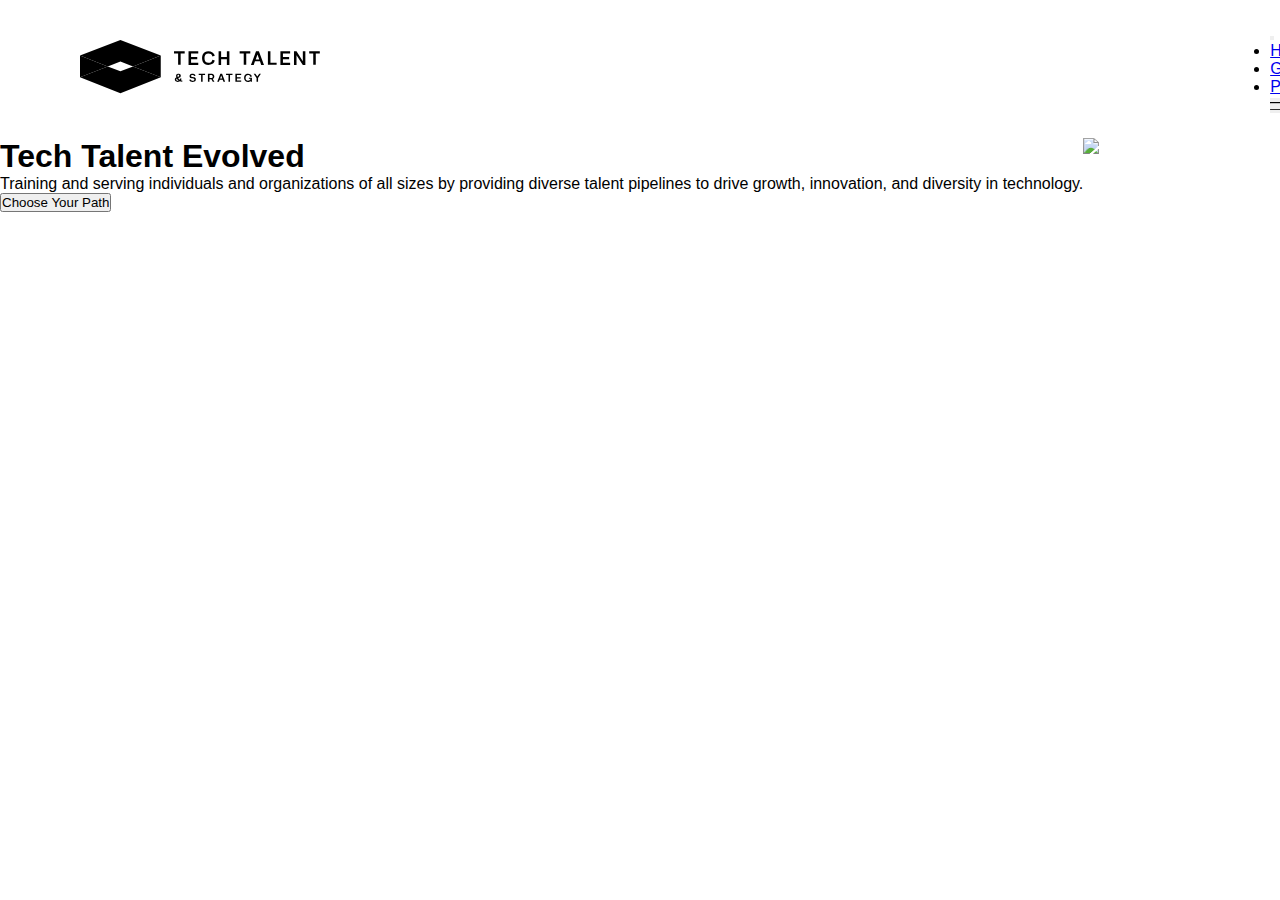
==== commit e70b362a: "Aligned items in header" ====
--- a/home.html
+++ b/home.html
@@ -9,13 +9,9 @@
         <link rel="stylesheet" href="home.css" />
     </head>
 
-    <header>
-
-    
-
-
-        <nav class="navbar navbar-expand-lg navbar-light bg-light">
-            <div class="logo">
+    <header id="header">
+        <div class="header-logo">
+            <a href="https://www.techtalentandstrategy.com">
                 <svg xmlns="http://www.w3.org/2000/svg" enable-background="new 0 0 380 85" viewBox="0 0 380 85" aria-hidden="true" focusable="false" role="presentation">
                     <g>
                         <path d="m64 33.9 20 7.9 43.9-17.1-63.9-24.7-64 24.7 43.9 17.1z" class="logo-color-default"></path>
@@ -45,8 +41,10 @@
                         <path d="m280.8 58 3.1-4.6h2.6l-4.5 6.8v6.1h-2.4v-6.1l-4.5-6.8h2.6z"></path>
                     </g>
                 </svg>
-            </div>
-            <a class="navbar-brand" href="#">Tech Talent & Strategy</a>
+            </a>
+        </div>
+        <nav class="navbar navbar-expand-lg navbar-light bg-light">
+            
             <button class="navbar-toggler" type="button" data-toggle="collapse" data-target="#navbarSupportedContent" aria-controls="navbarSupportedContent" aria-expanded="false" aria-label="Toggle navigation">
                 <span class="navbar-toggler-icon"></span>
             </button>
@@ -54,7 +52,7 @@
             <div class="collapse navbar-collapse" id="navbarSupportedContent">
                 <ul class="navbar-nav mr-auto">
                     <li class="nav-item active">
-                        <a class="nav-link" href="#">Hire <span class="sr-only">(current)</span></a>
+                        <a class="nav-link" href="https://www.techtalentandstrategy.com/hire-talent/">Hire Talent</a>
                     </li>
 
                     <li class="nav-item">
@@ -64,26 +62,30 @@
                     <li class="nav-item">
                         <a class="nav-link" href="#">Partnerships</a>
                     </li>
-
                 </ul>
+                <button class="nav-open" id="navOpen">
+                    <svg enable-background="new 0 0 50 14" viewBox="0 0 50 14" xmlns="http://www.w3.org/2000/svg" aria-hidden="true" focusable="false" role="presentation"><g><path d="m0 0h50v2h-50z"></path><path d="m0 12h50v2h-50z"></path></g></svg>
+                </button>
             </div>
         </nav>
-
-        <div class="jumbotron jumbotron-fluid">
-            <div class="container">
-                <div class="companyDescription">
-                    <h1 class="display-4">Tech Talent Evolved</h1>
-                    <p class="lead">Training and serving individuals and organizations of all sizes by providing diverse talent pipelines to drive growth, innovation, and diversity in technology.</p>
-                    <button type="button" class="btn btn-primary">Choose Your Path</button>
-                </div>
-                <div class="jumbotron-image">
-                    <img src="https://www.techtalentandstrategy.com/wp-content/uploads/2023/03/Group-689.png" /> 
+    </header>
+        
+        
+    <body>
+        <div class="hero">
+            <div class="jumbotron jumbotron-fluid">
+                <div class="container">
+                    <div class="companyDescription">
+                        <h1 class="display-4">Tech Talent Evolved</h1>
+                        <p class="lead">Training and serving individuals and organizations of all sizes by providing diverse talent pipelines to drive growth, innovation, and diversity in technology.</p>
+                        <button type="button" class="btn btn-primary">Choose Your Path</button>
+                    </div>
+                    <div>
+                        <img class="jumbotron-image" src="https://www.techtalentandstrategy.com/wp-content/uploads/2023/03/Group-689.png" /> 
+                    </div>
                 </div>
             </div>
         </div>
-    </header>
-        
-    <body>
         <script src="https://code.jquery.com/jquery-3.5.1.slim.min.js" integrity="sha384-DfXdz2htPH0lsSSs5nCTpuj/zy4C+OGpamoFVy38MVBnE+IbbVYUew+OrCXaRkfj" crossorigin="anonymous"></script>
         <script src="https://cdn.jsdelivr.net/npm/bootstrap@4.5.3/dist/js/bootstrap.bundle.min.js" integrity="sha384-ho+j7jyWK8fNQe+A12Hb8AhRq26LrZ/JpcUGGOn+Y7RsweNrtN/tE3MoK7ZeZDyx" crossorigin="anonymous"></script>
     </body>
--- a/home.css
+++ b/home.css
@@ -1,4 +1,47 @@
 * {
     padding: 0;
     margin: 0;
+}
+
+header {
+    align-items: center;
+    background-color: transparent;
+    display: flex;
+    font-family: MuseoSans,sans-serif;
+    justify-content: space-between;
+    padding: 24px 80px;
+    width: 100%;
+    z-index: 50;
+}
+
+body {
+    display: block;
+    font-family: MuseoSans,sans-serif;
+}
+
+.header-logo {
+    /* color: rgba(255,255,255,var(--tw-text-opacity));; */
+    font-size: 1rem;
+    width: 15em;
+}
+
+.navbar {
+    padding: 0;
+}
+
+.nav-open {
+    width: 30px;
+    border: none;
+}
+
+.jumbotron {
+    height: 650px;
+}
+
+.jumbotron .container {
+   display: flex;
+}
+
+.jumbotron-image {
+    height: 500px;
 }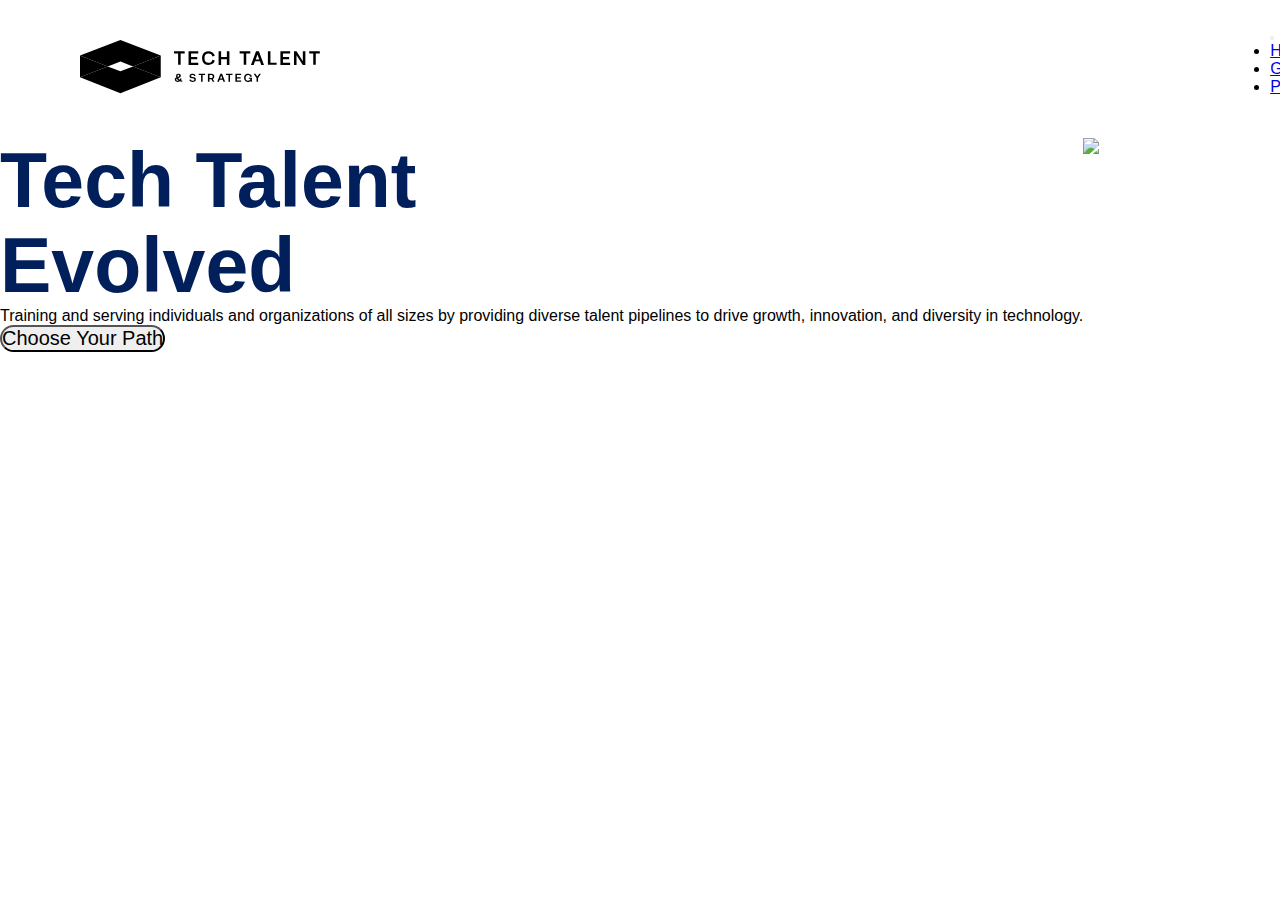
==== commit 8853bdb0: "Changed alignment, font style, and font color in hero area" ====
--- a/home.html
+++ b/home.html
@@ -50,6 +50,7 @@
             </button>
 
             <div class="collapse navbar-collapse" id="navbarSupportedContent">
+            <div class="nav-wrapper">    
                 <ul class="navbar-nav mr-auto">
                     <li class="nav-item active">
                         <a class="nav-link" href="https://www.techtalentandstrategy.com/hire-talent/">Hire Talent</a>
@@ -75,15 +76,18 @@
         <div class="hero">
             <div class="jumbotron jumbotron-fluid">
                 <div class="container">
-                    <div class="companyDescription">
-                        <h1 class="display-4">Tech Talent Evolved</h1>
+                    <div class="company-description">
+                        <h2 class="display-4">Tech Talent<br>Evolved</h2>
                         <p class="lead">Training and serving individuals and organizations of all sizes by providing diverse talent pipelines to drive growth, innovation, and diversity in technology.</p>
-                        <button type="button" class="btn btn-primary">Choose Your Path</button>
+                        <button type="button" class="btn btn-primary btn-lg rounded-button">Choose Your Path</button>
                     </div>
                     <div>
-                        <img class="jumbotron-image" src="https://www.techtalentandstrategy.com/wp-content/uploads/2023/03/Group-689.png" /> 
+                        <img class="jumbotron-image" src="https://www.techtalentandstrategy.com/wp-content/uploads/2023/03/Group-689.png" />
                     </div>
                 </div>
+                <!-- <div class="corner-triangle" style="opacity: 1;">
+                    <svg xmlns="http://www.w3.org/2000/svg" viewBox="0 0 794 794" aria-hidden="true" focusable="false" role="presentation"><path d="M0 0h794v794L0 0z"></path></svg>	
+                </div> -->
             </div>
         </div>
         <script src="https://code.jquery.com/jquery-3.5.1.slim.min.js" integrity="sha384-DfXdz2htPH0lsSSs5nCTpuj/zy4C+OGpamoFVy38MVBnE+IbbVYUew+OrCXaRkfj" crossorigin="anonymous"></script>
--- a/home.css
+++ b/home.css
@@ -25,23 +25,50 @@
     width: 15em;
 }
 
+.nav-wrapper {
+    /* width: 100%; */
+}
+
 .navbar {
+    background-color: transparent!important;
     padding: 0;
+    /* width: 75%; */
 }
 
 .nav-open {
-    width: 30px;
+    /* width: 30px; */
     border: none;
 }
 
+/* .hero {
+    
+} */
+
 .jumbotron {
-    height: 650px;
+    background: transparent;
+    height: 600px;
+    margin: 0;
 }
 
 .jumbotron .container {
    display: flex;
+   margin: 0;
 }
 
+.company-description h2 {
+    /* box-sizing: none; */
+    font-family: PPRadioGrotesk,sans-serif;
+    font-size: 4.8125rem;
+    color: pink;
+    color: rgba(1,31,91);
+    font-weight: 700;
+    line-height: 1.1em;
+}
+
+.rounded-button {
+    border-radius: 20px;
+    font-size: 20px;
+}
 .jumbotron-image {
     height: 500px;
 }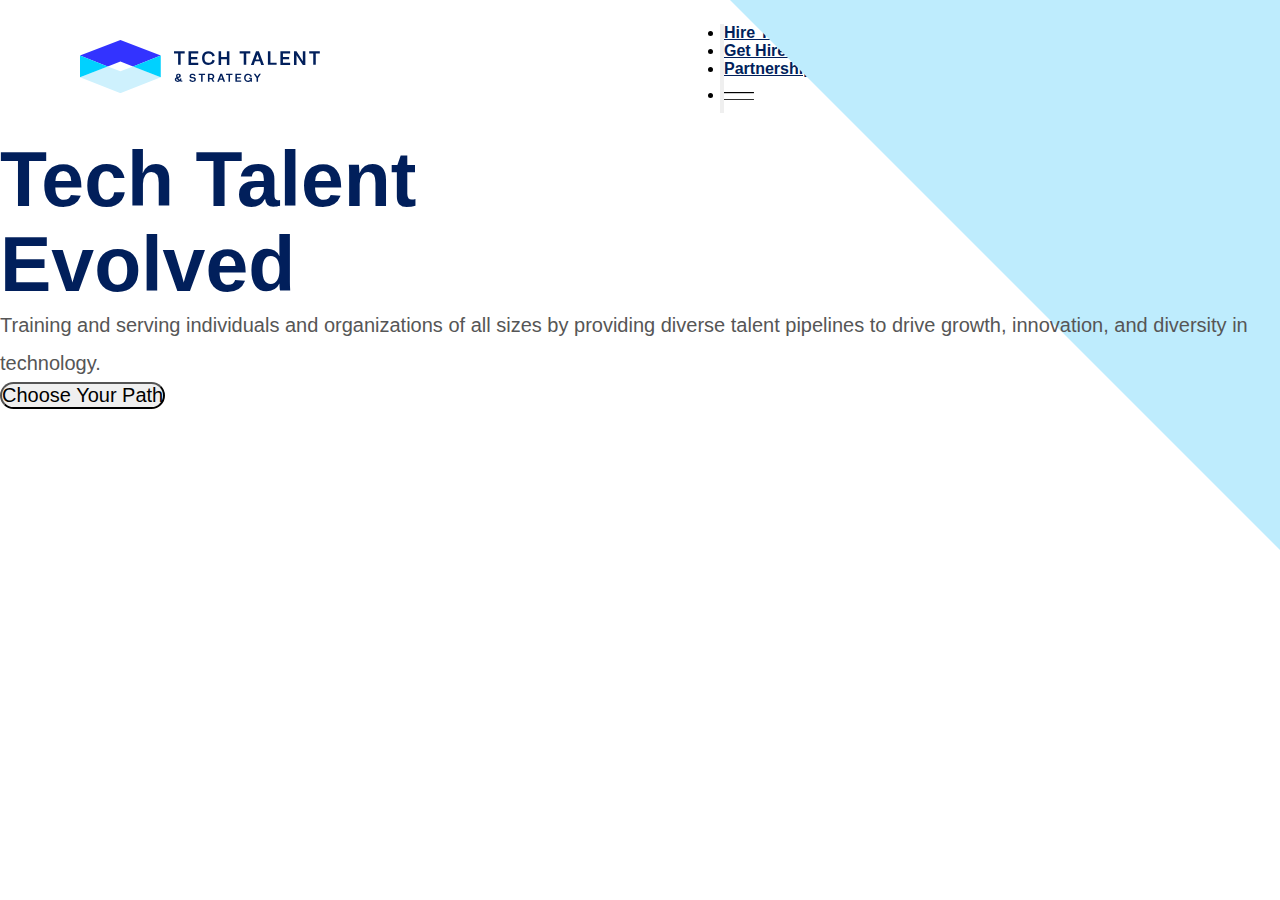
==== commit 9269060b: "Positioned hero image and colored in header logo" ====
--- a/home.html
+++ b/home.html
@@ -10,65 +10,72 @@
     </head>
 
     <header id="header">
-        <div class="header-logo">
-            <a href="https://www.techtalentandstrategy.com">
-                <svg xmlns="http://www.w3.org/2000/svg" enable-background="new 0 0 380 85" viewBox="0 0 380 85" aria-hidden="true" focusable="false" role="presentation">
-                    <g>
-                        <path d="m64 33.9 20 7.9 43.9-17.1-63.9-24.7-64 24.7 43.9 17.1z" class="logo-color-default"></path>
-                        <path d="m64 49.6-20.1-7.8-43.9 17.2 64 25.2 64-25.2-44-17.2z" class="logo-color-light"></path>
-                        <path d="m0 24.7v34.3l43.9-17.2z" class="logo-color-medium"></path>
-                        <path d="m84 41.8 43.9 17.2v-34.3z" class="logo-color-medium"></path>
-                    </g>
-                    <g class="logo-color-text">
-                        <path d="m165.8 17.9v3.4h-6.4v18h-4v-18h-6.5v-3.4z"></path>
-                        <path d="m187.3 17.9v3.5h-11.4v5.5h9.8v3.5h-9.8v5.5h11.4v3.5h-15.4v-21.5z"></path>
-                        <path d="m197.2 28.7c0-2.6.6-4.5 1.7-5.7s2.6-1.8 4.4-1.8c1.7 0 3.1.4 4.1 1.1s1.8 2 2.4 3.8l3.6-1.1c-.5-2.4-1.7-4.2-3.6-5.4s-4.1-1.8-6.6-1.8c-1.9 0-3.6.4-5.1 1.2s-2.6 2-3.5 3.7c-.9 1.6-1.3 3.7-1.3 6s.4 4.4 1.3 6 2 2.9 3.5 3.7 3.2 1.2 5.1 1.2c2.6 0 4.8-.6 6.6-1.8 1.9-1.2 3.1-3 3.6-5.5l-3.6-1.1c-.5 1.8-1.3 3.1-2.4 3.9-1 .7-2.4 1.1-4.1 1.1-1.8 0-3.3-.6-4.4-1.8s-1.7-3.1-1.7-5.7z"></path>
-                        <path d="m232.6 26.9v-9h4v21.5h-4v-9h-9.1v9h-4v-21.5h4v9z"></path>
-                        <path d="m269.7 17.9v3.4h-6.4v18h-4v-18h-6.5v-3.4z"></path>
-                        <path d="m291.4 39.4h-4.4l-2-5.6h-7.9l-2 5.6h-4.4l8.1-21.5h4.5zm-10.3-16.6-2.8 7.9h5.6z"></path>
-                        <path d="m301.6 17.9v18h9.8v3.4h-13.8v-21.4z"></path>
-                        <path d="m332.8 17.9v3.5h-11.4v5.5h9.8v3.5h-9.8v5.5h11.4v3.5h-15.4v-21.5z"></path>
-                        <path d="m352.9 33.5v-15.6h4v21.5h-4l-10-15.4v15.4h-4v-21.5h4z"></path>
-                        <path d="m379.8 17.9v3.4h-6.4v18h-4v-18h-6.4v-3.4z"></path>
-                        <path d="m161.7 66.3c-1.2 0-2.4-.3-3.6-.8-.5.3-1 .5-1.6.7s-1.1.2-1.7.2c-.8 0-1.6-.2-2.3-.5s-1.3-.8-1.7-1.3c-.4-.6-.6-1.3-.6-2.1 0-.9.2-1.6.6-2.1s1-.9 1.8-1.2c-.3-.9-.4-1.8-.4-2.7 0-.7.2-1.3.5-1.7.3-.5.8-.8 1.4-1.1.6-.2 1.2-.4 1.8-.4s1.2.1 1.8.4c.6.2 1 .6 1.4 1.1.3.5.5 1.1.5 1.7 0 .8-.2 1.4-.6 1.9s-.8.8-1.3 1-1.2.4-2.2.7c.6 1.2 1.4 2.2 2.5 2.9.3-.6.5-1.2.5-2h2.2c0 1.1-.3 2.1-.8 2.9.7.2 1.3.3 2.1.3v2.1zm-7.3-10c0 .8.1 1.5.3 2.2.8-.2 1.4-.5 1.8-.8s.6-.8.6-1.4c0-.5-.1-.8-.4-1-.3-.3-.6-.4-1-.4s-.7.1-1 .4c-.1.2-.3.6-.3 1zm-2 6.2c0 .7.2 1.2.7 1.6s1 .6 1.7.6c.5 0 1-.1 1.5-.3-1.3-1-2.3-2.1-3.1-3.5-.5.4-.8.9-.8 1.6z"></path>
-                        <path d="m173.1 62.8c.1.6.3 1.2.6 1.7.4.6.9 1 1.7 1.4s1.7.6 2.9.6 2.2-.2 3-.6 1.3-.9 1.7-1.5c.3-.6.5-1.2.5-1.9 0-1-.2-1.8-.7-2.3s-1-.9-1.6-1.1-1.4-.3-2.4-.5c-.7-.1-1.2-.2-1.6-.2-.4-.1-.7-.2-1-.4-.2-.2-.4-.5-.4-.9 0-.7.2-1.2.7-1.4s1.1-.3 1.7-.3 1.1.1 1.6.3.7.7.8 1.3l2.4-.3c-.1-.6-.4-1.2-.8-1.7-.5-.5-1-.9-1.7-1.1-.7-.3-1.5-.4-2.3-.4-.9 0-1.7.2-2.4.5s-1.3.7-1.7 1.3-.6 1.2-.6 1.9c0 .9.2 1.6.6 2.1s.9.8 1.5 1 1.4.3 2.3.4c.8.1 1.3.2 1.8.3.4.1.8.3 1.1.6s.4.6.4 1.1c0 .8-.3 1.3-.8 1.6-.6.3-1.2.4-1.9.4s-1.3-.2-1.9-.5-.9-.8-1-1.6z"></path>
-                        <path d="m198.1 53.4v2.1h-3.9v10.8h-2.4v-10.8h-3.8v-2.1z"></path>
-                        <path d="m212.9 66.3h-2.6l-2.2-4c-.1 0-.3 0-.5 0h-2.6v4h-2.4v-12.9h5c1 0 1.9.2 2.7.6s1.4.9 1.8 1.5c.4.7.6 1.4.6 2.4s-.2 1.7-.6 2.4-1 1.2-1.8 1.5zm-7.8-10.8v4.8h2.6c.8 0 1.4-.2 1.9-.6.4-.4.7-1 .7-1.8s-.2-1.4-.7-1.8c-.4-.4-1-.6-1.9-.6z"></path>
-                        <path d="m229.8 66.3h-2.6l-1.2-3.3h-4.8l-1.2 3.3h-2.6l4.9-12.9h2.7zm-6.2-10-1.7 4.7h3.4z"></path>
-                        <path d="m241.5 53.4v2.1h-3.9v10.8h-2.4v-10.8h-3.9v-2.1z"></path>
-                        <path d="m255.3 53.4v2.1h-6.8v3.3h5.9v2.1h-5.9v3.3h6.8v2.1h-9.2v-12.9z"></path>
-                        <path d="m272.3 66.3h-2.2v-1.9c-.8 1.4-2.1 2-4.1 2-1.2 0-2.2-.2-3.1-.7s-1.7-1.2-2.2-2.2-.8-2.2-.8-3.6.3-2.6.8-3.6 1.3-1.7 2.2-2.2 2-.7 3.1-.7c1.5 0 2.9.4 4 1.1 1.2.7 1.9 1.8 2.2 3.3l-2.3.6c-.3-1.1-.7-1.8-1.4-2.3-.7-.4-1.5-.6-2.5-.6-1.1 0-2 .4-2.7 1.1s-1.1 1.9-1.1 3.4c0 1.6.3 2.7 1 3.4s1.6 1.1 2.8 1.1c1.1 0 2-.2 2.7-.7.7-.4 1.2-1.2 1.4-2.4h-2.7l.2-1.8h4.7z"></path>
-                        <path d="m280.8 58 3.1-4.6h2.6l-4.5 6.8v6.1h-2.4v-6.1l-4.5-6.8h2.6z"></path>
-                    </g>
-                </svg>
-            </a>
-        </div>
-        <nav class="navbar navbar-expand-lg navbar-light bg-light">
-            
-            <button class="navbar-toggler" type="button" data-toggle="collapse" data-target="#navbarSupportedContent" aria-controls="navbarSupportedContent" aria-expanded="false" aria-label="Toggle navigation">
-                <span class="navbar-toggler-icon"></span>
-            </button>
+        
+            <div class="corner-triangle" style="opacity: 1;">
+                <svg xmlns="http://www.w3.org/2000/svg" viewBox="0 0 794 794" aria-hidden="true" focusable="false" role="presentation"><path d="M0 0h794v794L0 0z"></path></svg>	
+            </div>
+            <div class="header-logo">
+                <a href="https://www.techtalentandstrategy.com">
+                    <svg xmlns="http://www.w3.org/2000/svg" enable-background="new 0 0 380 85" viewBox="0 0 380 85" aria-hidden="true" focusable="false" role="presentation">
+                        <g>
+                            <path d="m64 33.9 20 7.9 43.9-17.1-63.9-24.7-64 24.7 43.9 17.1z" class="logo-color-default"></path>
+                            <path d="m64 49.6-20.1-7.8-43.9 17.2 64 25.2 64-25.2-44-17.2z" class="logo-color-light"></path>
+                            <path d="m0 24.7v34.3l43.9-17.2z" class="logo-color-medium"></path>
+                            <path d="m84 41.8 43.9 17.2v-34.3z" class="logo-color-medium"></path>
+                        </g>
+                        <g class="logo-color-text">
+                            <path d="m165.8 17.9v3.4h-6.4v18h-4v-18h-6.5v-3.4z"></path>
+                            <path d="m187.3 17.9v3.5h-11.4v5.5h9.8v3.5h-9.8v5.5h11.4v3.5h-15.4v-21.5z"></path>
+                            <path d="m197.2 28.7c0-2.6.6-4.5 1.7-5.7s2.6-1.8 4.4-1.8c1.7 0 3.1.4 4.1 1.1s1.8 2 2.4 3.8l3.6-1.1c-.5-2.4-1.7-4.2-3.6-5.4s-4.1-1.8-6.6-1.8c-1.9 0-3.6.4-5.1 1.2s-2.6 2-3.5 3.7c-.9 1.6-1.3 3.7-1.3 6s.4 4.4 1.3 6 2 2.9 3.5 3.7 3.2 1.2 5.1 1.2c2.6 0 4.8-.6 6.6-1.8 1.9-1.2 3.1-3 3.6-5.5l-3.6-1.1c-.5 1.8-1.3 3.1-2.4 3.9-1 .7-2.4 1.1-4.1 1.1-1.8 0-3.3-.6-4.4-1.8s-1.7-3.1-1.7-5.7z"></path>
+                            <path d="m232.6 26.9v-9h4v21.5h-4v-9h-9.1v9h-4v-21.5h4v9z"></path>
+                            <path d="m269.7 17.9v3.4h-6.4v18h-4v-18h-6.5v-3.4z"></path>
+                            <path d="m291.4 39.4h-4.4l-2-5.6h-7.9l-2 5.6h-4.4l8.1-21.5h4.5zm-10.3-16.6-2.8 7.9h5.6z"></path>
+                            <path d="m301.6 17.9v18h9.8v3.4h-13.8v-21.4z"></path>
+                            <path d="m332.8 17.9v3.5h-11.4v5.5h9.8v3.5h-9.8v5.5h11.4v3.5h-15.4v-21.5z"></path>
+                            <path d="m352.9 33.5v-15.6h4v21.5h-4l-10-15.4v15.4h-4v-21.5h4z"></path>
+                            <path d="m379.8 17.9v3.4h-6.4v18h-4v-18h-6.4v-3.4z"></path>
+                            <path d="m161.7 66.3c-1.2 0-2.4-.3-3.6-.8-.5.3-1 .5-1.6.7s-1.1.2-1.7.2c-.8 0-1.6-.2-2.3-.5s-1.3-.8-1.7-1.3c-.4-.6-.6-1.3-.6-2.1 0-.9.2-1.6.6-2.1s1-.9 1.8-1.2c-.3-.9-.4-1.8-.4-2.7 0-.7.2-1.3.5-1.7.3-.5.8-.8 1.4-1.1.6-.2 1.2-.4 1.8-.4s1.2.1 1.8.4c.6.2 1 .6 1.4 1.1.3.5.5 1.1.5 1.7 0 .8-.2 1.4-.6 1.9s-.8.8-1.3 1-1.2.4-2.2.7c.6 1.2 1.4 2.2 2.5 2.9.3-.6.5-1.2.5-2h2.2c0 1.1-.3 2.1-.8 2.9.7.2 1.3.3 2.1.3v2.1zm-7.3-10c0 .8.1 1.5.3 2.2.8-.2 1.4-.5 1.8-.8s.6-.8.6-1.4c0-.5-.1-.8-.4-1-.3-.3-.6-.4-1-.4s-.7.1-1 .4c-.1.2-.3.6-.3 1zm-2 6.2c0 .7.2 1.2.7 1.6s1 .6 1.7.6c.5 0 1-.1 1.5-.3-1.3-1-2.3-2.1-3.1-3.5-.5.4-.8.9-.8 1.6z"></path>
+                            <path d="m173.1 62.8c.1.6.3 1.2.6 1.7.4.6.9 1 1.7 1.4s1.7.6 2.9.6 2.2-.2 3-.6 1.3-.9 1.7-1.5c.3-.6.5-1.2.5-1.9 0-1-.2-1.8-.7-2.3s-1-.9-1.6-1.1-1.4-.3-2.4-.5c-.7-.1-1.2-.2-1.6-.2-.4-.1-.7-.2-1-.4-.2-.2-.4-.5-.4-.9 0-.7.2-1.2.7-1.4s1.1-.3 1.7-.3 1.1.1 1.6.3.7.7.8 1.3l2.4-.3c-.1-.6-.4-1.2-.8-1.7-.5-.5-1-.9-1.7-1.1-.7-.3-1.5-.4-2.3-.4-.9 0-1.7.2-2.4.5s-1.3.7-1.7 1.3-.6 1.2-.6 1.9c0 .9.2 1.6.6 2.1s.9.8 1.5 1 1.4.3 2.3.4c.8.1 1.3.2 1.8.3.4.1.8.3 1.1.6s.4.6.4 1.1c0 .8-.3 1.3-.8 1.6-.6.3-1.2.4-1.9.4s-1.3-.2-1.9-.5-.9-.8-1-1.6z"></path>
+                            <path d="m198.1 53.4v2.1h-3.9v10.8h-2.4v-10.8h-3.8v-2.1z"></path>
+                            <path d="m212.9 66.3h-2.6l-2.2-4c-.1 0-.3 0-.5 0h-2.6v4h-2.4v-12.9h5c1 0 1.9.2 2.7.6s1.4.9 1.8 1.5c.4.7.6 1.4.6 2.4s-.2 1.7-.6 2.4-1 1.2-1.8 1.5zm-7.8-10.8v4.8h2.6c.8 0 1.4-.2 1.9-.6.4-.4.7-1 .7-1.8s-.2-1.4-.7-1.8c-.4-.4-1-.6-1.9-.6z"></path>
+                            <path d="m229.8 66.3h-2.6l-1.2-3.3h-4.8l-1.2 3.3h-2.6l4.9-12.9h2.7zm-6.2-10-1.7 4.7h3.4z"></path>
+                            <path d="m241.5 53.4v2.1h-3.9v10.8h-2.4v-10.8h-3.9v-2.1z"></path>
+                            <path d="m255.3 53.4v2.1h-6.8v3.3h5.9v2.1h-5.9v3.3h6.8v2.1h-9.2v-12.9z"></path>
+                            <path d="m272.3 66.3h-2.2v-1.9c-.8 1.4-2.1 2-4.1 2-1.2 0-2.2-.2-3.1-.7s-1.7-1.2-2.2-2.2-.8-2.2-.8-3.6.3-2.6.8-3.6 1.3-1.7 2.2-2.2 2-.7 3.1-.7c1.5 0 2.9.4 4 1.1 1.2.7 1.9 1.8 2.2 3.3l-2.3.6c-.3-1.1-.7-1.8-1.4-2.3-.7-.4-1.5-.6-2.5-.6-1.1 0-2 .4-2.7 1.1s-1.1 1.9-1.1 3.4c0 1.6.3 2.7 1 3.4s1.6 1.1 2.8 1.1c1.1 0 2-.2 2.7-.7.7-.4 1.2-1.2 1.4-2.4h-2.7l.2-1.8h4.7z"></path>
+                            <path d="m280.8 58 3.1-4.6h2.6l-4.5 6.8v6.1h-2.4v-6.1l-4.5-6.8h2.6z"></path>
+                        </g>
+                    </svg>
+                </a>
+            </div>
+            <nav class="navbar navbar-expand-lg navbar-light bg-light">
+                
+                <button class="navbar-toggler" type="button" data-toggle="collapse" data-target="#navbarSupportedContent" aria-controls="navbarSupportedContent" aria-expanded="false" aria-label="Toggle navigation">
+                    <span class="navbar-toggler-icon"></span>
+                </button>
 
-            <div class="collapse navbar-collapse" id="navbarSupportedContent">
-            <div class="nav-wrapper">    
-                <ul class="navbar-nav mr-auto">
-                    <li class="nav-item active">
-                        <a class="nav-link" href="https://www.techtalentandstrategy.com/hire-talent/">Hire Talent</a>
-                    </li>
+                <div class="collapse navbar-collapse nav-wrapper" id="navbarSupportedContent">
+                <!-- <div class="nav-wrapper">     -->
+                    <ul class="navbar-nav mr-auto">
+                        <li class="nav-item active">
+                            <a class="nav-link" href="https://www.techtalentandstrategy.com/hire-talent/">Hire Talent</a>
+                        </li>
 
-                    <li class="nav-item">
-                        <a class="nav-link" href="#">Get Hired</a>
-                    </li>
+                        <li class="nav-item">
+                            <a class="nav-link" href="#">Get Hired</a>
+                        </li>
 
-                    <li class="nav-item">
-                        <a class="nav-link" href="#">Partnerships</a>
-                    </li>
-                </ul>
-                <button class="nav-open" id="navOpen">
-                    <svg enable-background="new 0 0 50 14" viewBox="0 0 50 14" xmlns="http://www.w3.org/2000/svg" aria-hidden="true" focusable="false" role="presentation"><g><path d="m0 0h50v2h-50z"></path><path d="m0 12h50v2h-50z"></path></g></svg>
-                </button>
-            </div>
-        </nav>
+                        <li class="nav-item">
+                            <a class="nav-link" href="#">Partnerships</a>
+                        </li>
+                        <li>
+                            <button class="nav-open" id="navOpen">
+                                <svg enable-background="new 0 0 50 14" viewBox="0 0 50 14" xmlns="http://www.w3.org/2000/svg" aria-hidden="true" focusable="false" role="presentation"><g><path d="m0 0h50v2h-50z"></path><path d="m0 12h50v2h-50z"></path></g></svg>
+                            </button>
+                        </li>
+                    </ul>
+                </div>
+            </nav>
+       
     </header>
         
         
@@ -82,7 +89,7 @@
                         <button type="button" class="btn btn-primary btn-lg rounded-button">Choose Your Path</button>
                     </div>
                     <div>
-                        <img class="jumbotron-image" src="https://www.techtalentandstrategy.com/wp-content/uploads/2023/03/Group-689.png" />
+                        <img class="jumbotron-image" src="https://www.techtalentandstrategy.com/wp-content/uploads/2023/03/Group-689.png"/>
                     </div>
                 </div>
                 <!-- <div class="corner-triangle" style="opacity: 1;">
--- a/home.css
+++ b/home.css
@@ -12,6 +12,7 @@
     padding: 24px 80px;
     width: 100%;
     z-index: 50;
+    /* position: relative; */
 }
 
 body {
@@ -20,23 +21,66 @@
 }
 
 .header-logo {
-    /* color: rgba(255,255,255,var(--tw-text-opacity));; */
     font-size: 1rem;
     width: 15em;
 }
 
 .nav-wrapper {
-    /* width: 100%; */
+    width: 100%;
 }
 
 .navbar {
     background-color: transparent!important;
+    display: flex;
     padding: 0;
-    /* width: 75%; */
+    width: 50%;
+}
+
+.corner-triangle {
+    width: 550px;
+    fill: rgb(190, 236, 253);
+    position: absolute;
+    top: 0px;
+    right: 0px;
+}
+
+.logo-color-default {
+    fill: #33f;
+}
+
+.logo-color-text {
+    fill: rgba(1,31,91);
+}
+
+.logo-color-light {
+    fill: #cef1fd;
+}
+
+.logo-color-medium {
+    fill: #00d1ff;
+}
+
+.nav-wrapper {
+    display: flex;
+    justify-content: space-evenly;
+}
+
+.navbar-nav {
+    justify-content: space-between;
+    width: 100%!important;
+    margin: 0;
+}
+
+
+.navbar .nav-wrapper .navbar-nav .nav-item .nav-link {
+    color: rgba(1,31,91);
+    font-weight: 700;
 }
 
 .nav-open {
-    /* width: 30px; */
+    background-color: transparent;
+    height: 35px;
+    width: 30px;
     border: none;
 }
 
@@ -48,21 +92,29 @@
     background: transparent;
     height: 600px;
     margin: 0;
+    padding: 0;
+    position: relative;
 }
 
 .jumbotron .container {
    display: flex;
    margin: 0;
+   padding: 0;
 }
 
 .company-description h2 {
     /* box-sizing: none; */
     font-family: PPRadioGrotesk,sans-serif;
     font-size: 4.8125rem;
-    color: pink;
     color: rgba(1,31,91);
     font-weight: 700;
     line-height: 1.1em;
+}
+
+.company-description p {
+    color: #565656;
+    font-size: 1.25rem;
+    line-height: 1.9em;
 }
 
 .rounded-button {
@@ -70,5 +122,7 @@
     font-size: 20px;
 }
 .jumbotron-image {
-    height: 500px;
+    height: 645px;
+    position: relative;
+    right: -250px;
 }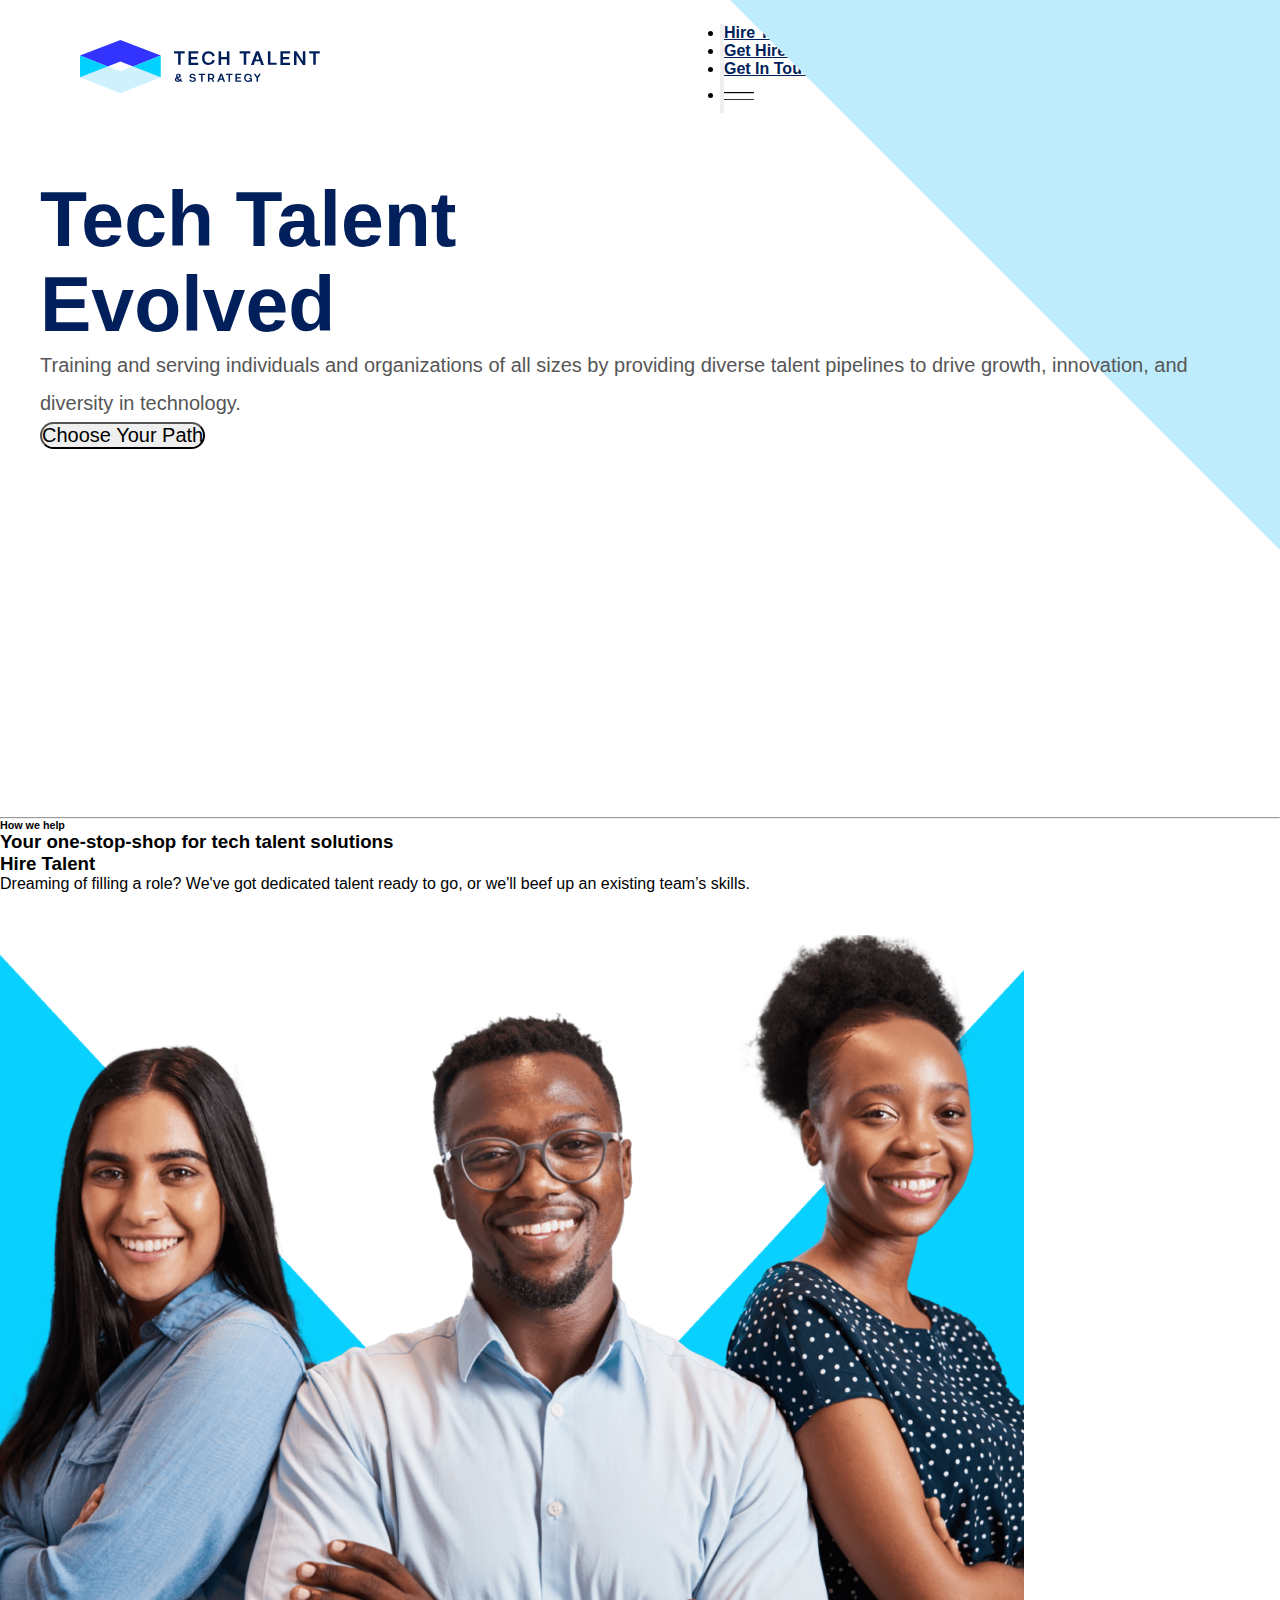
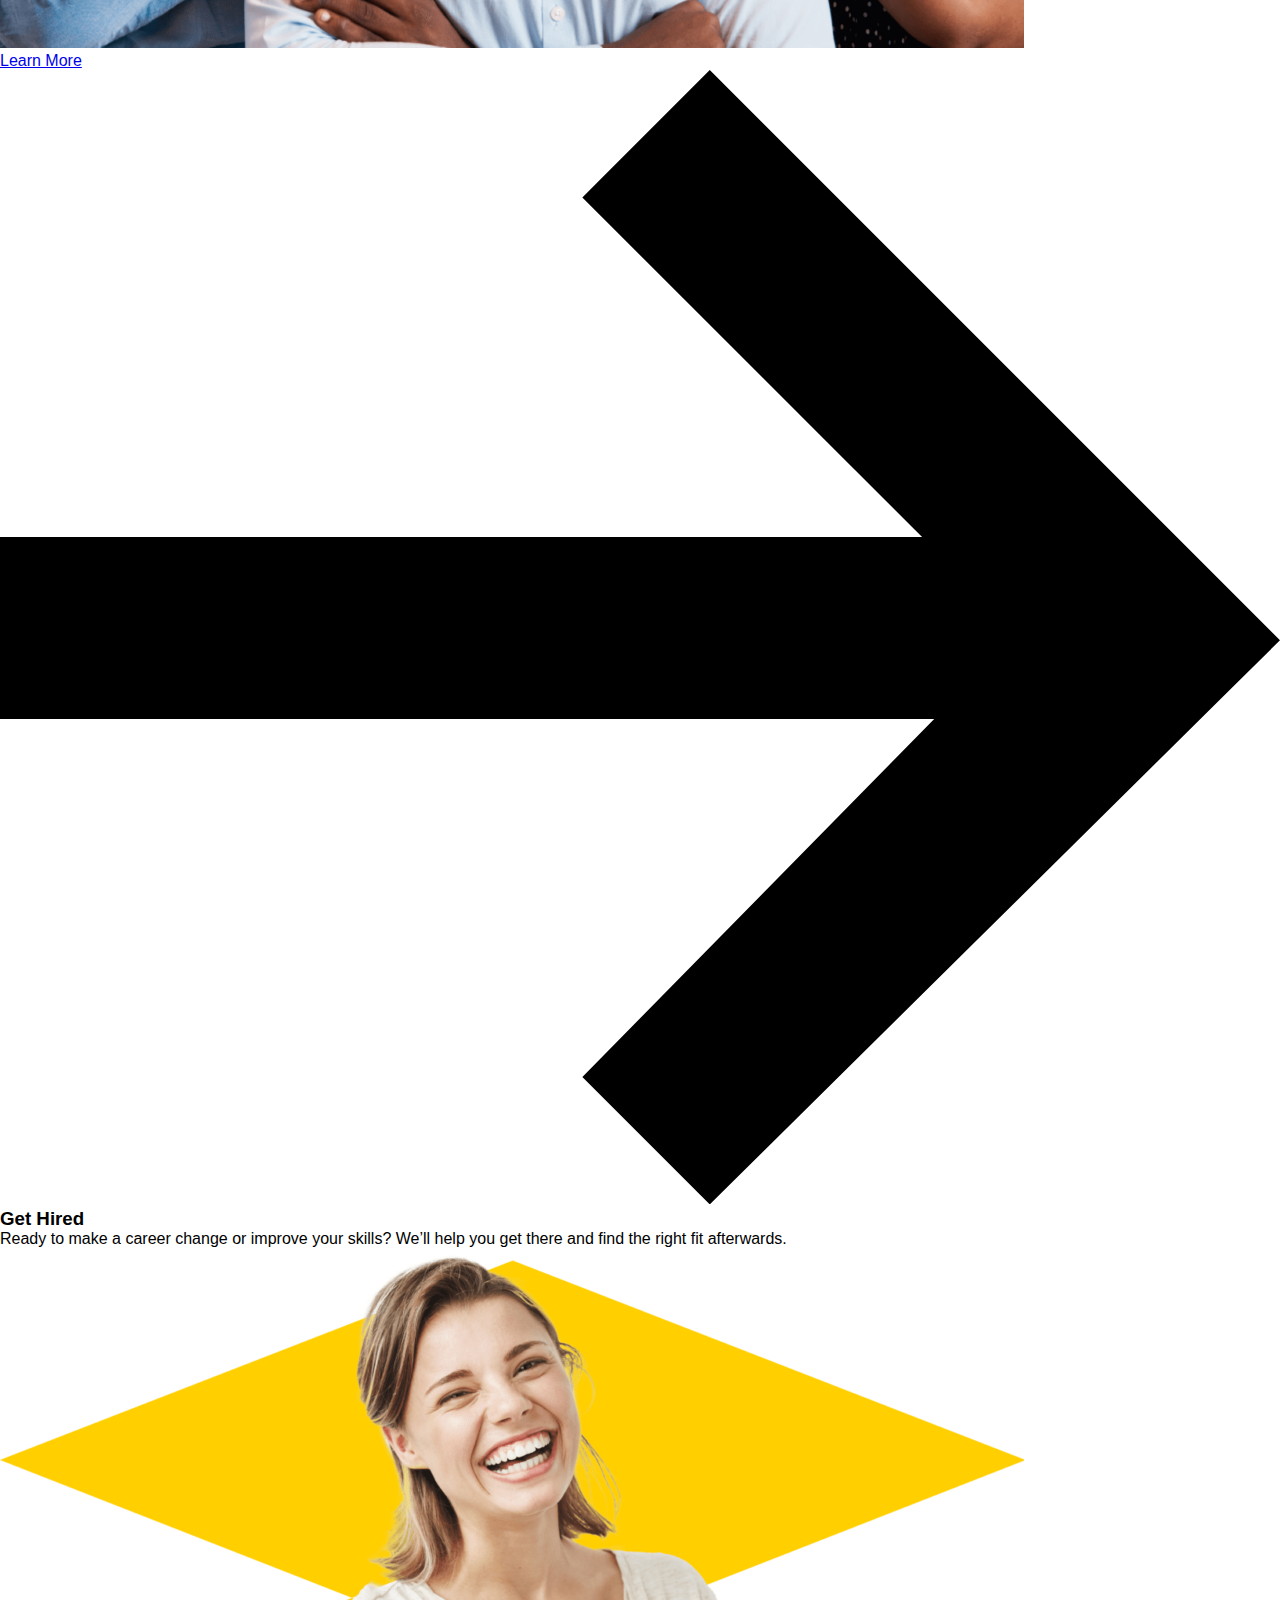
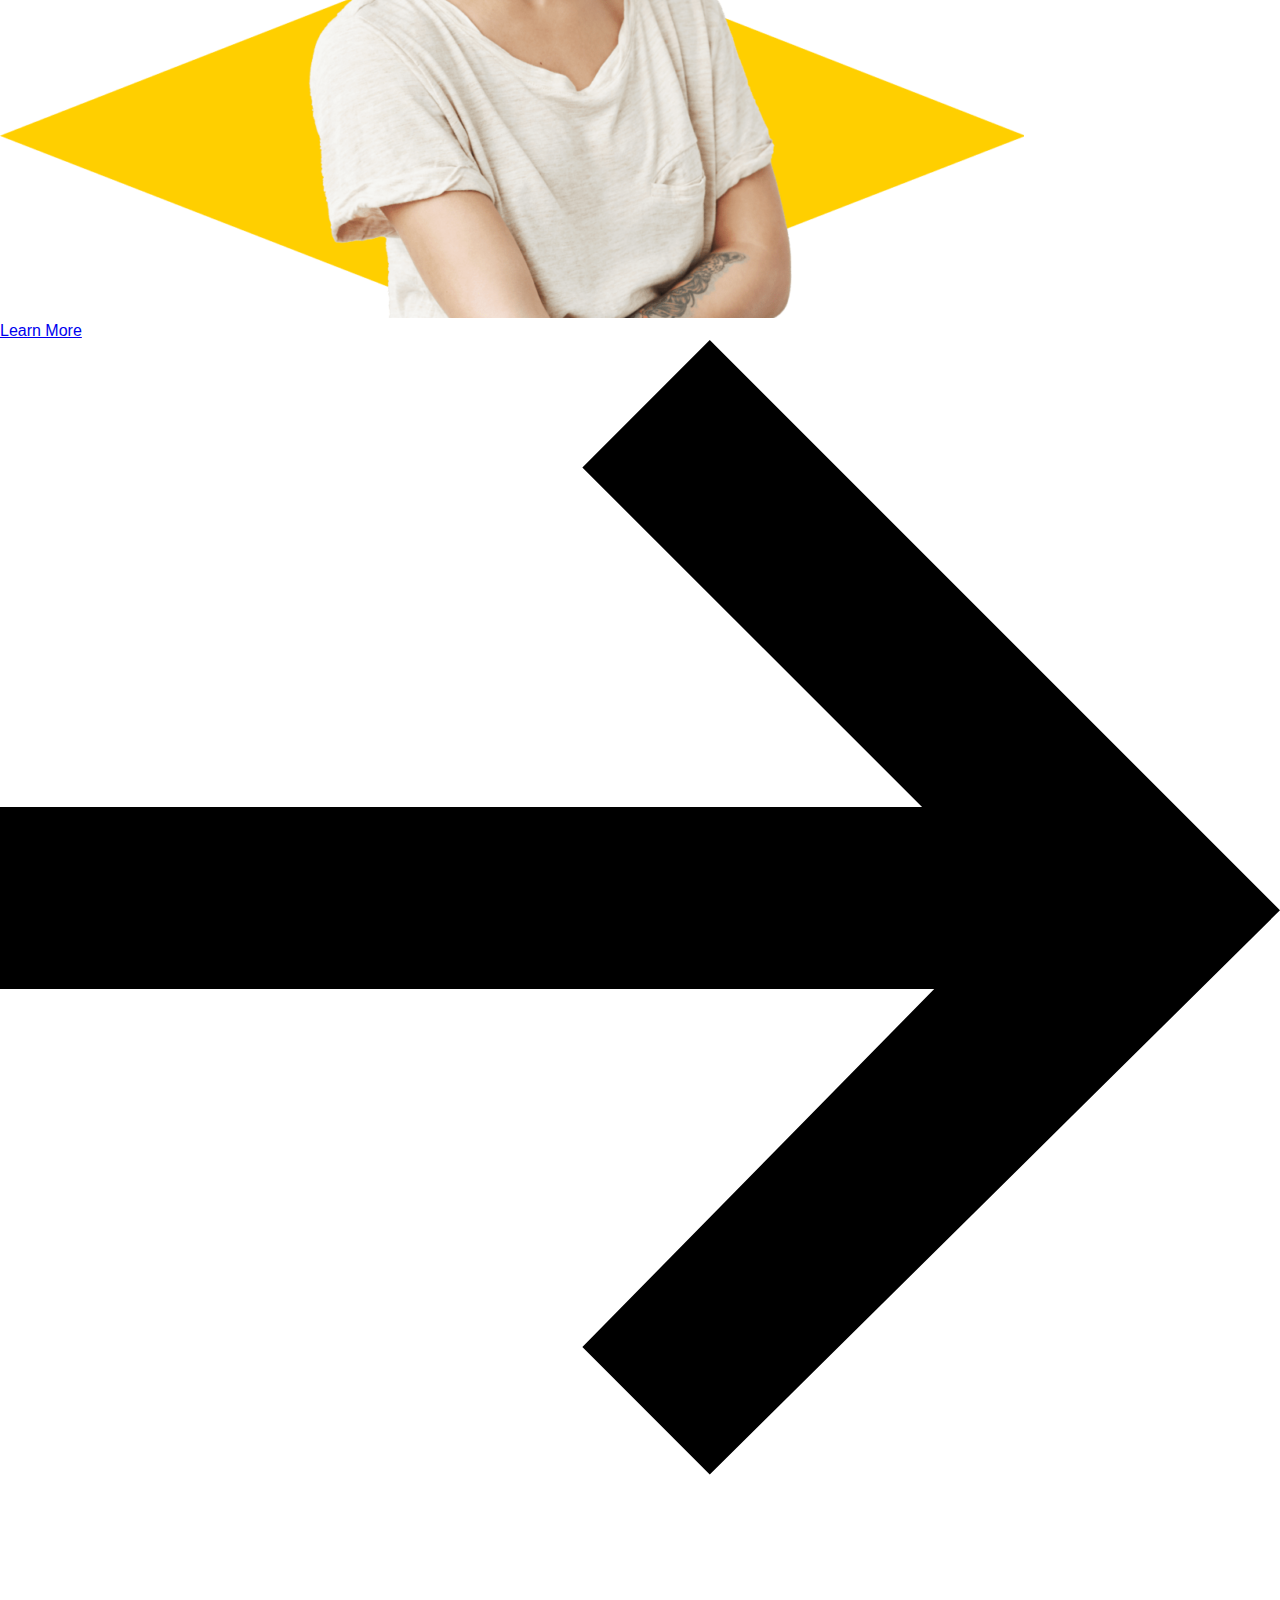
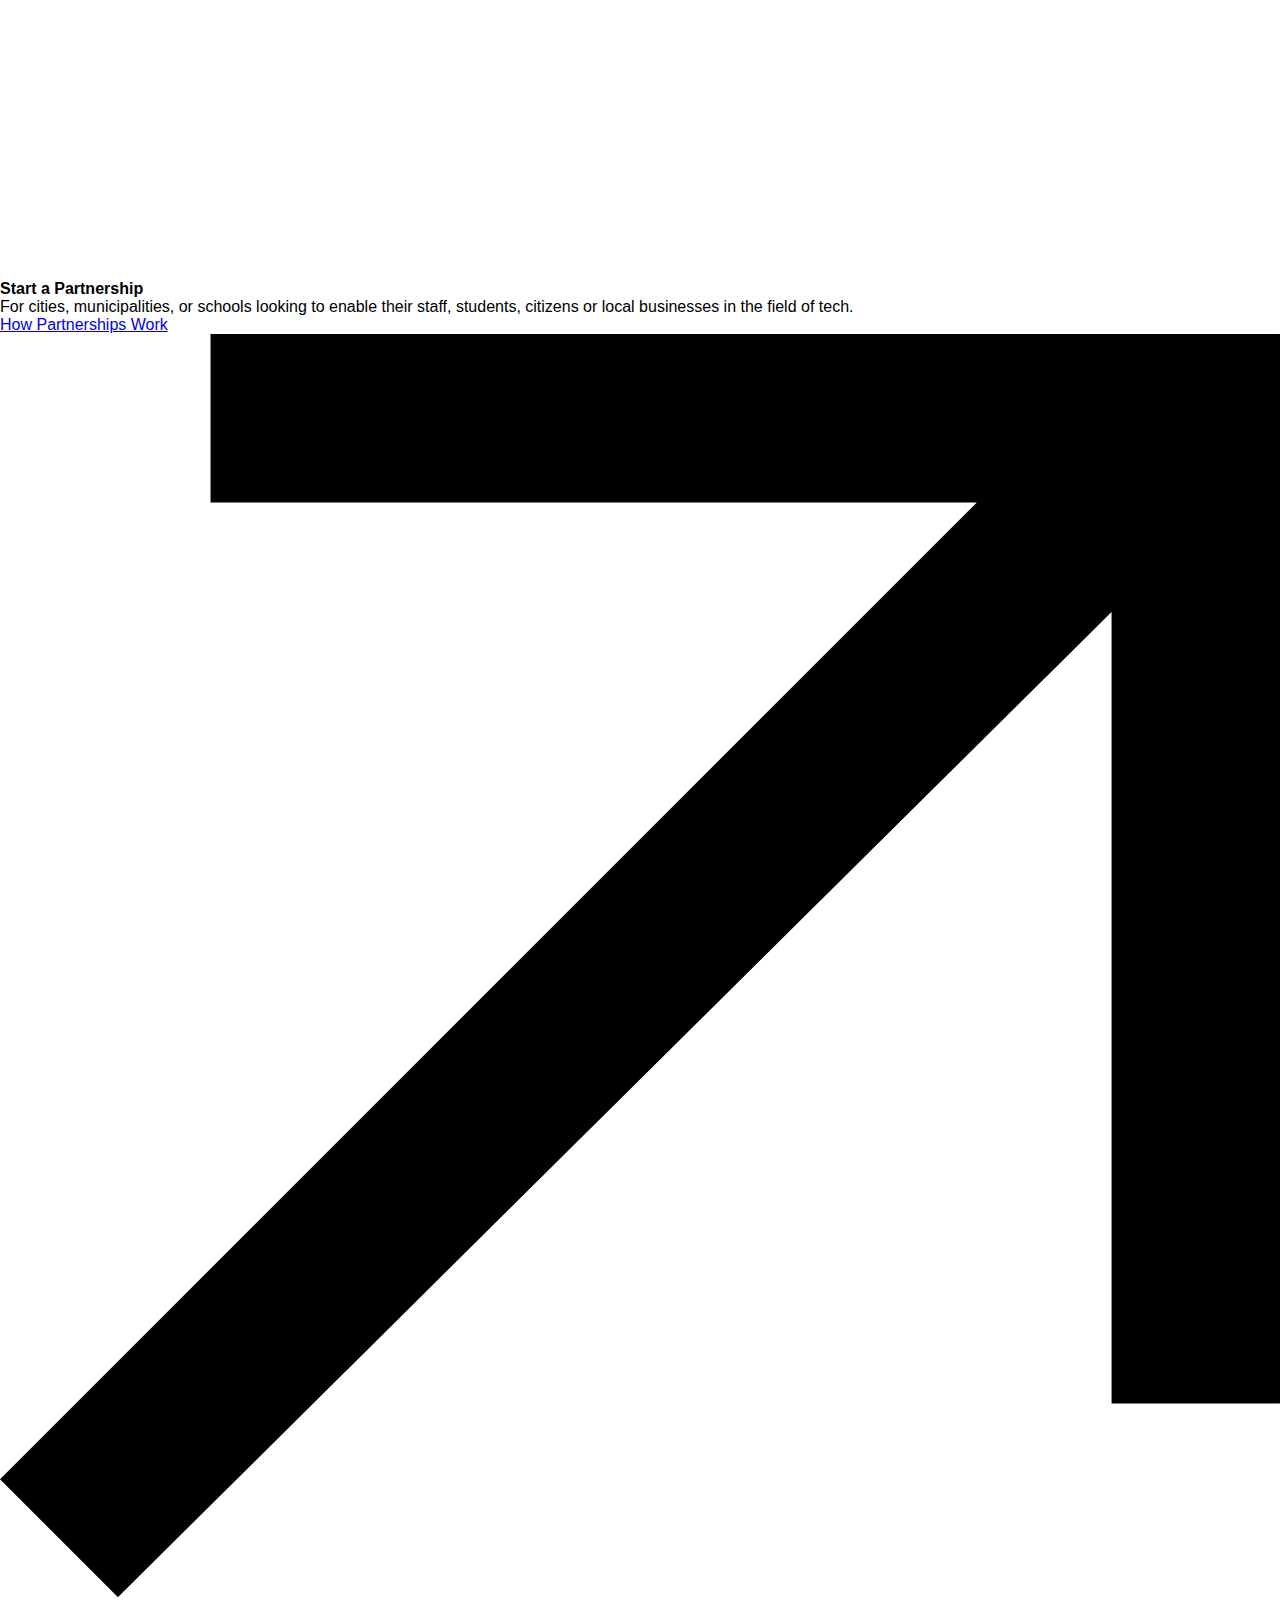
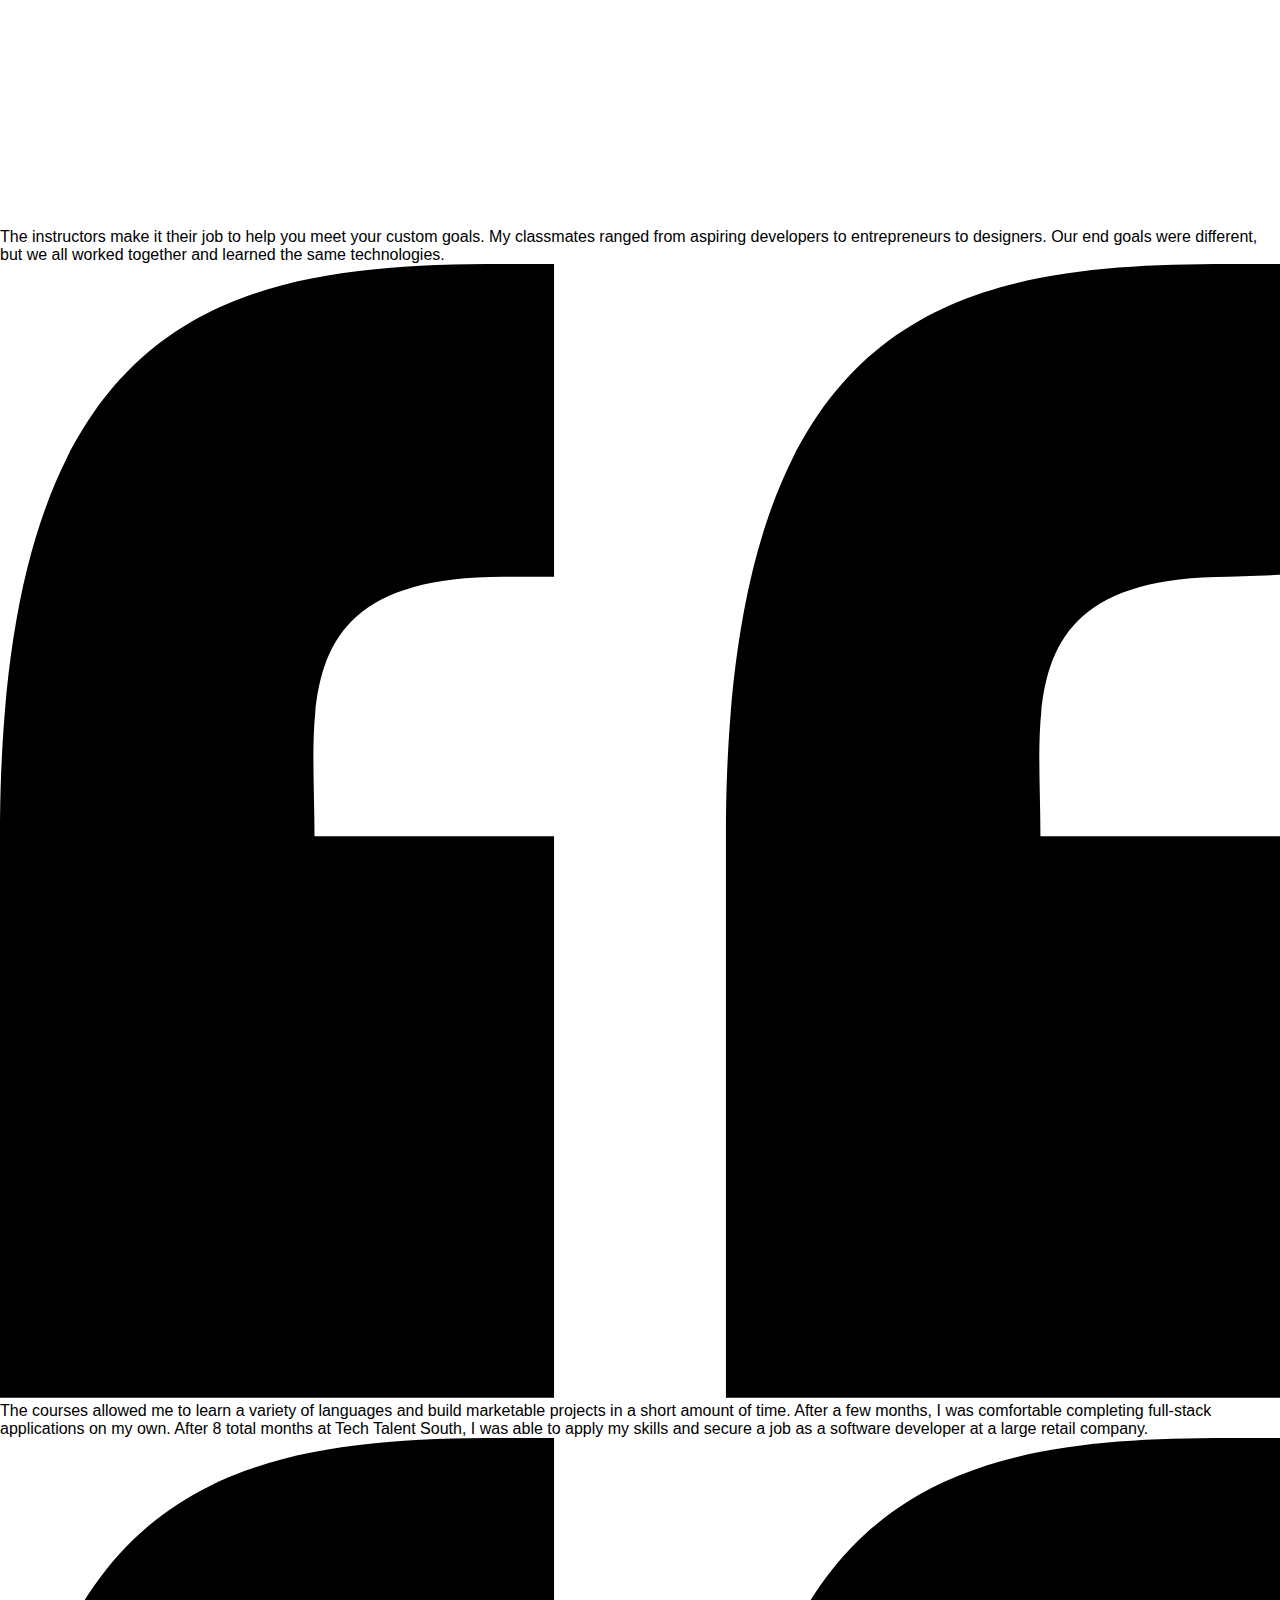
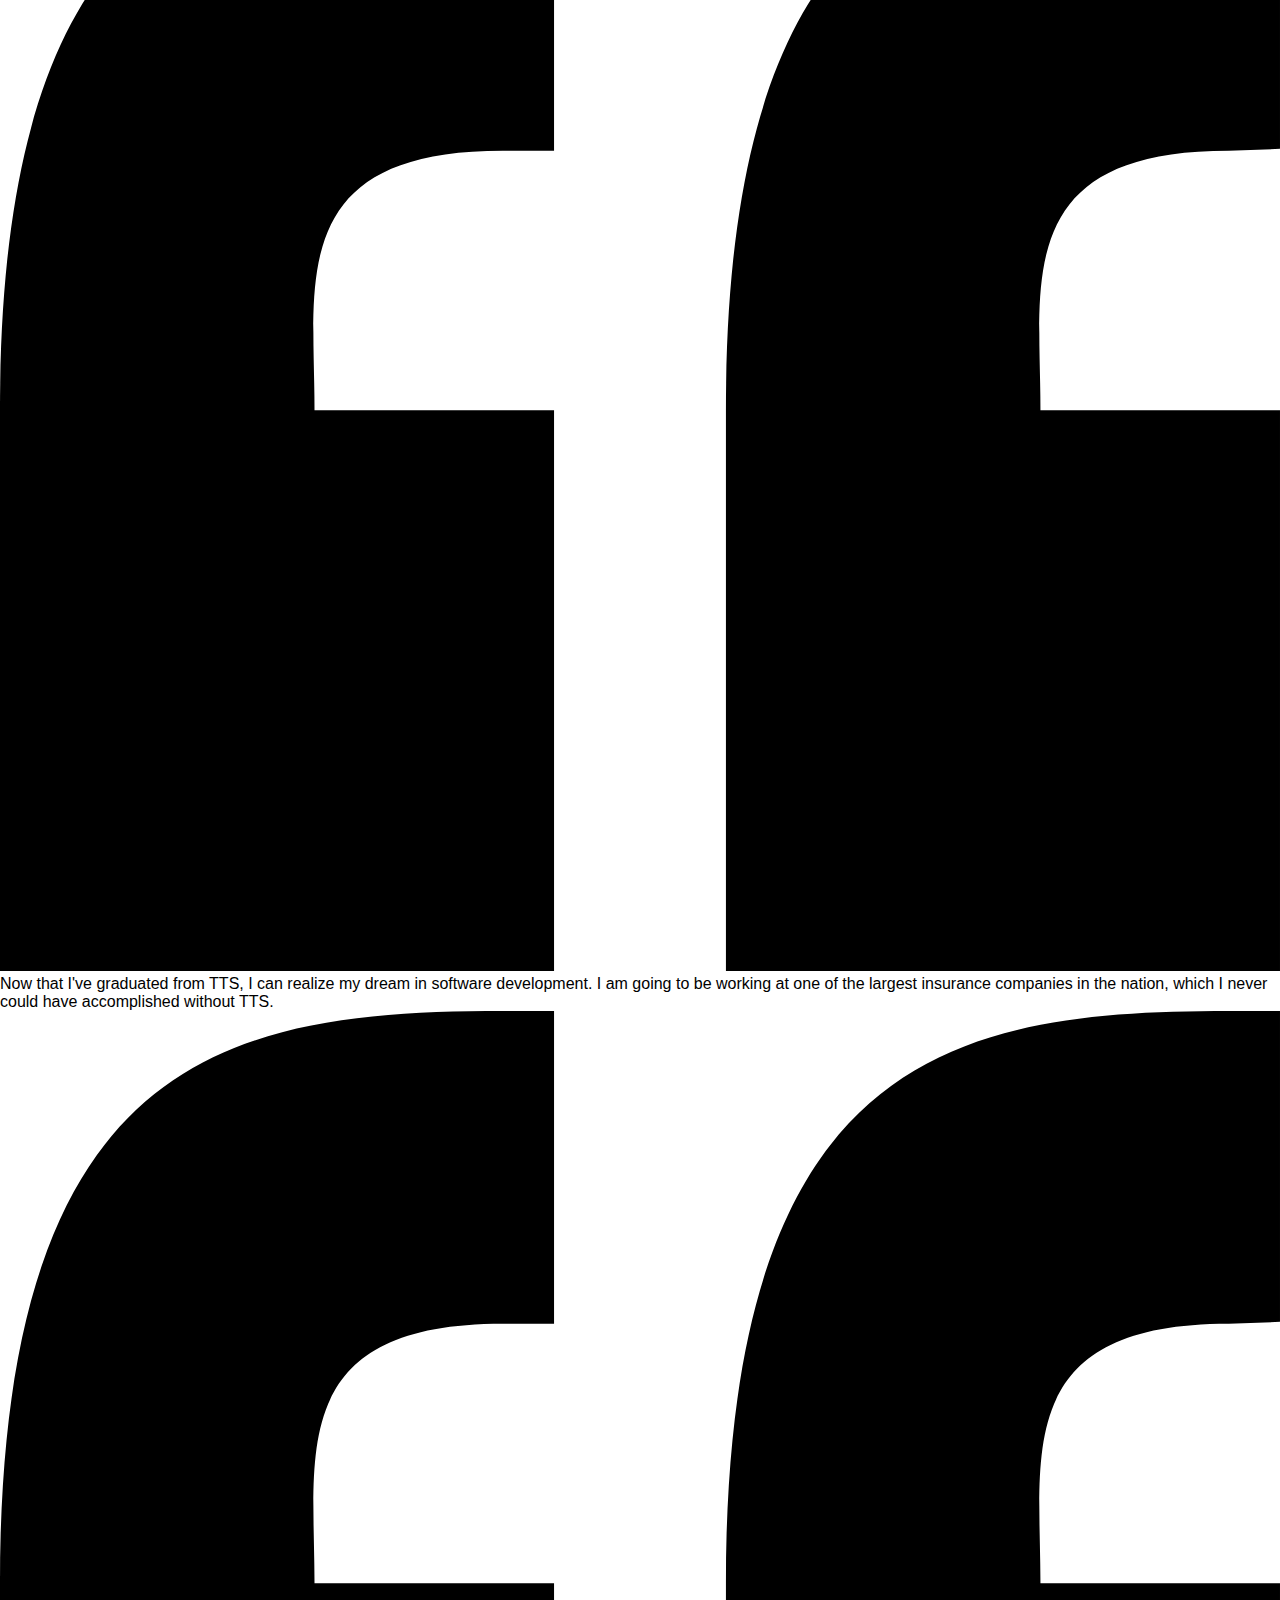
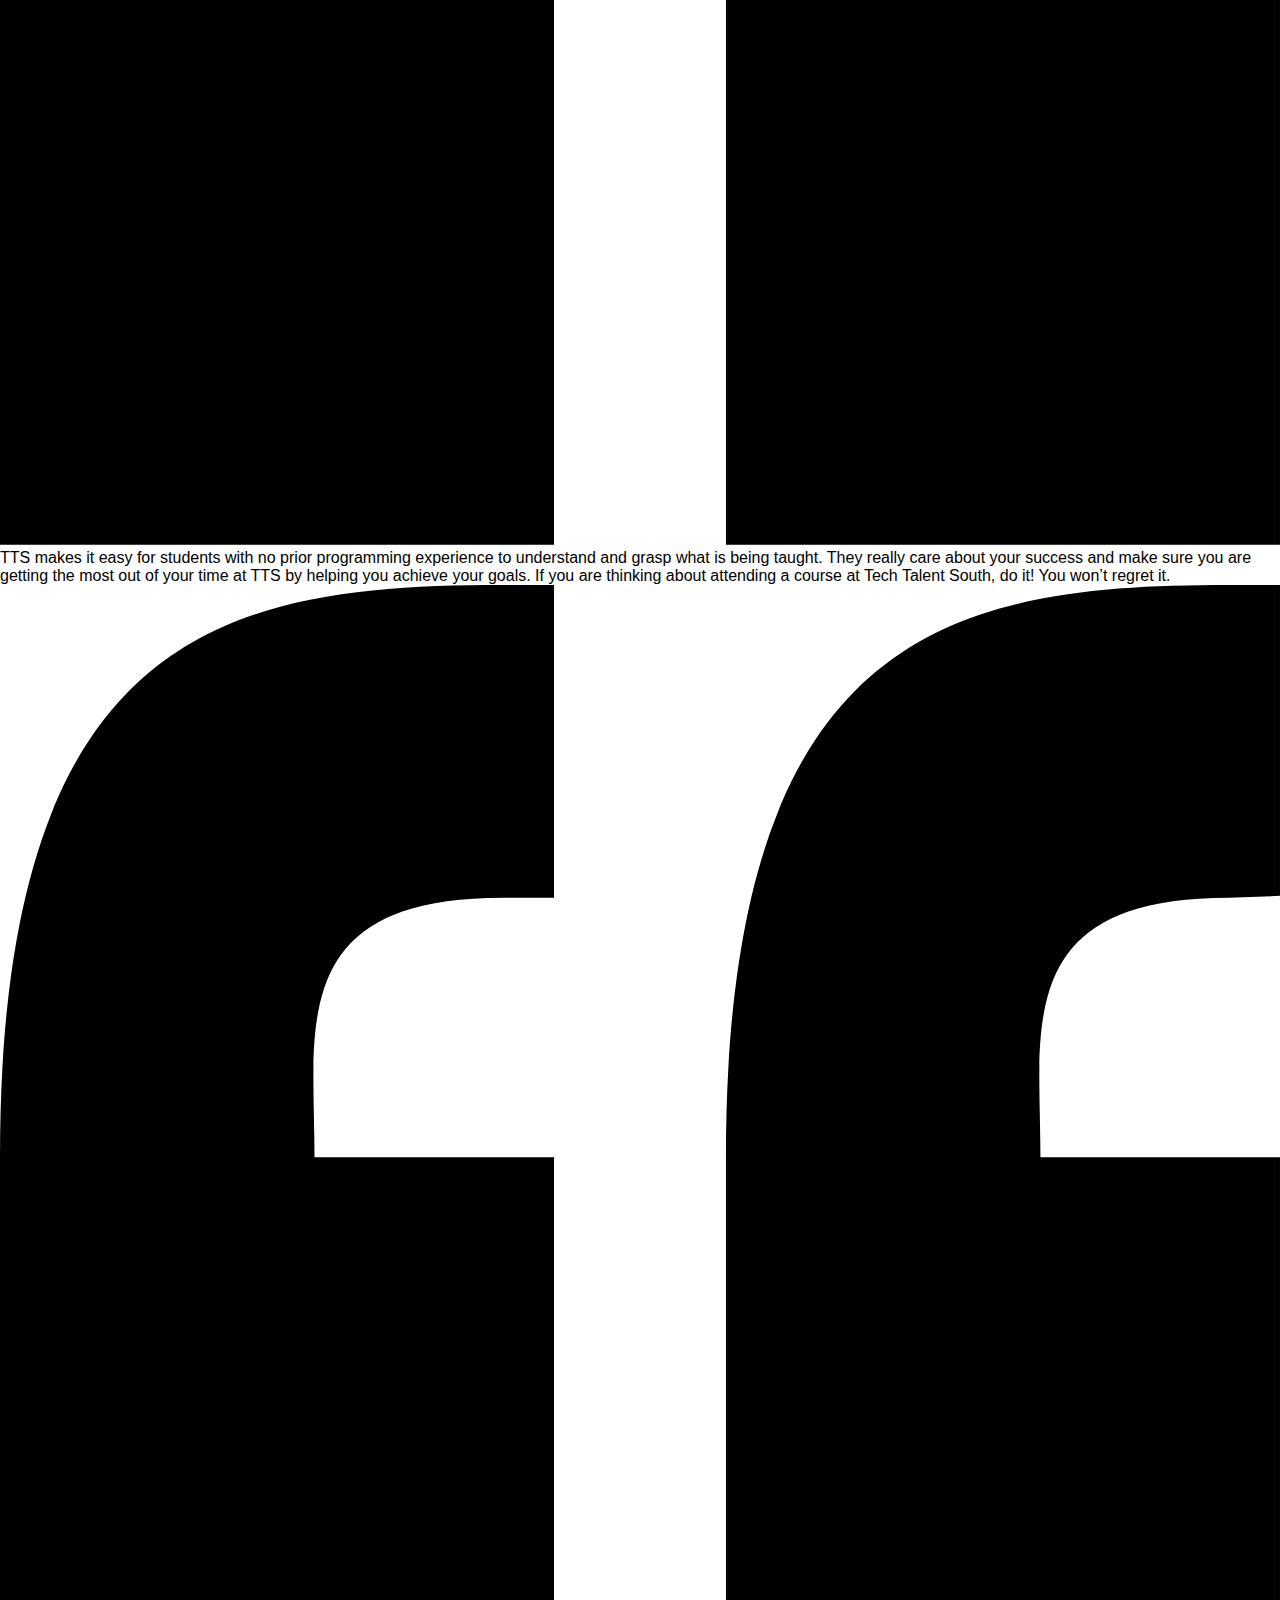
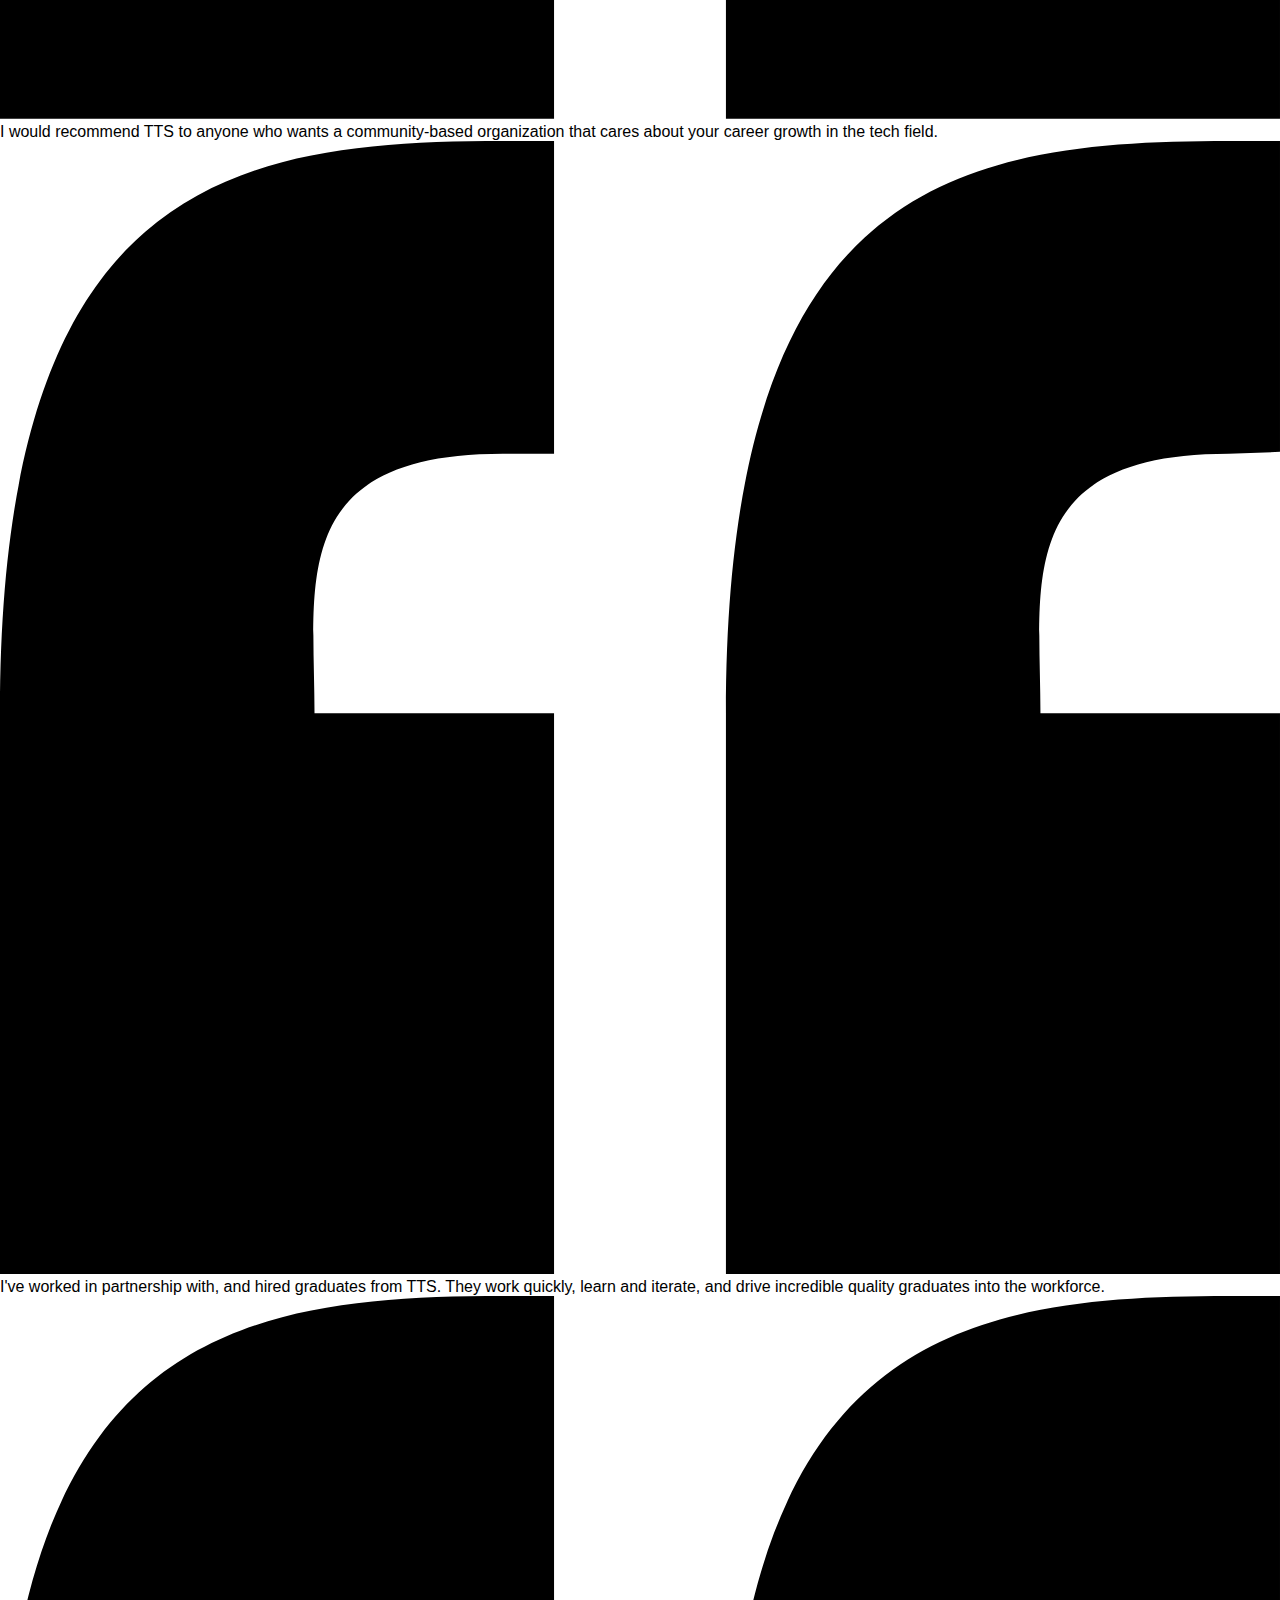
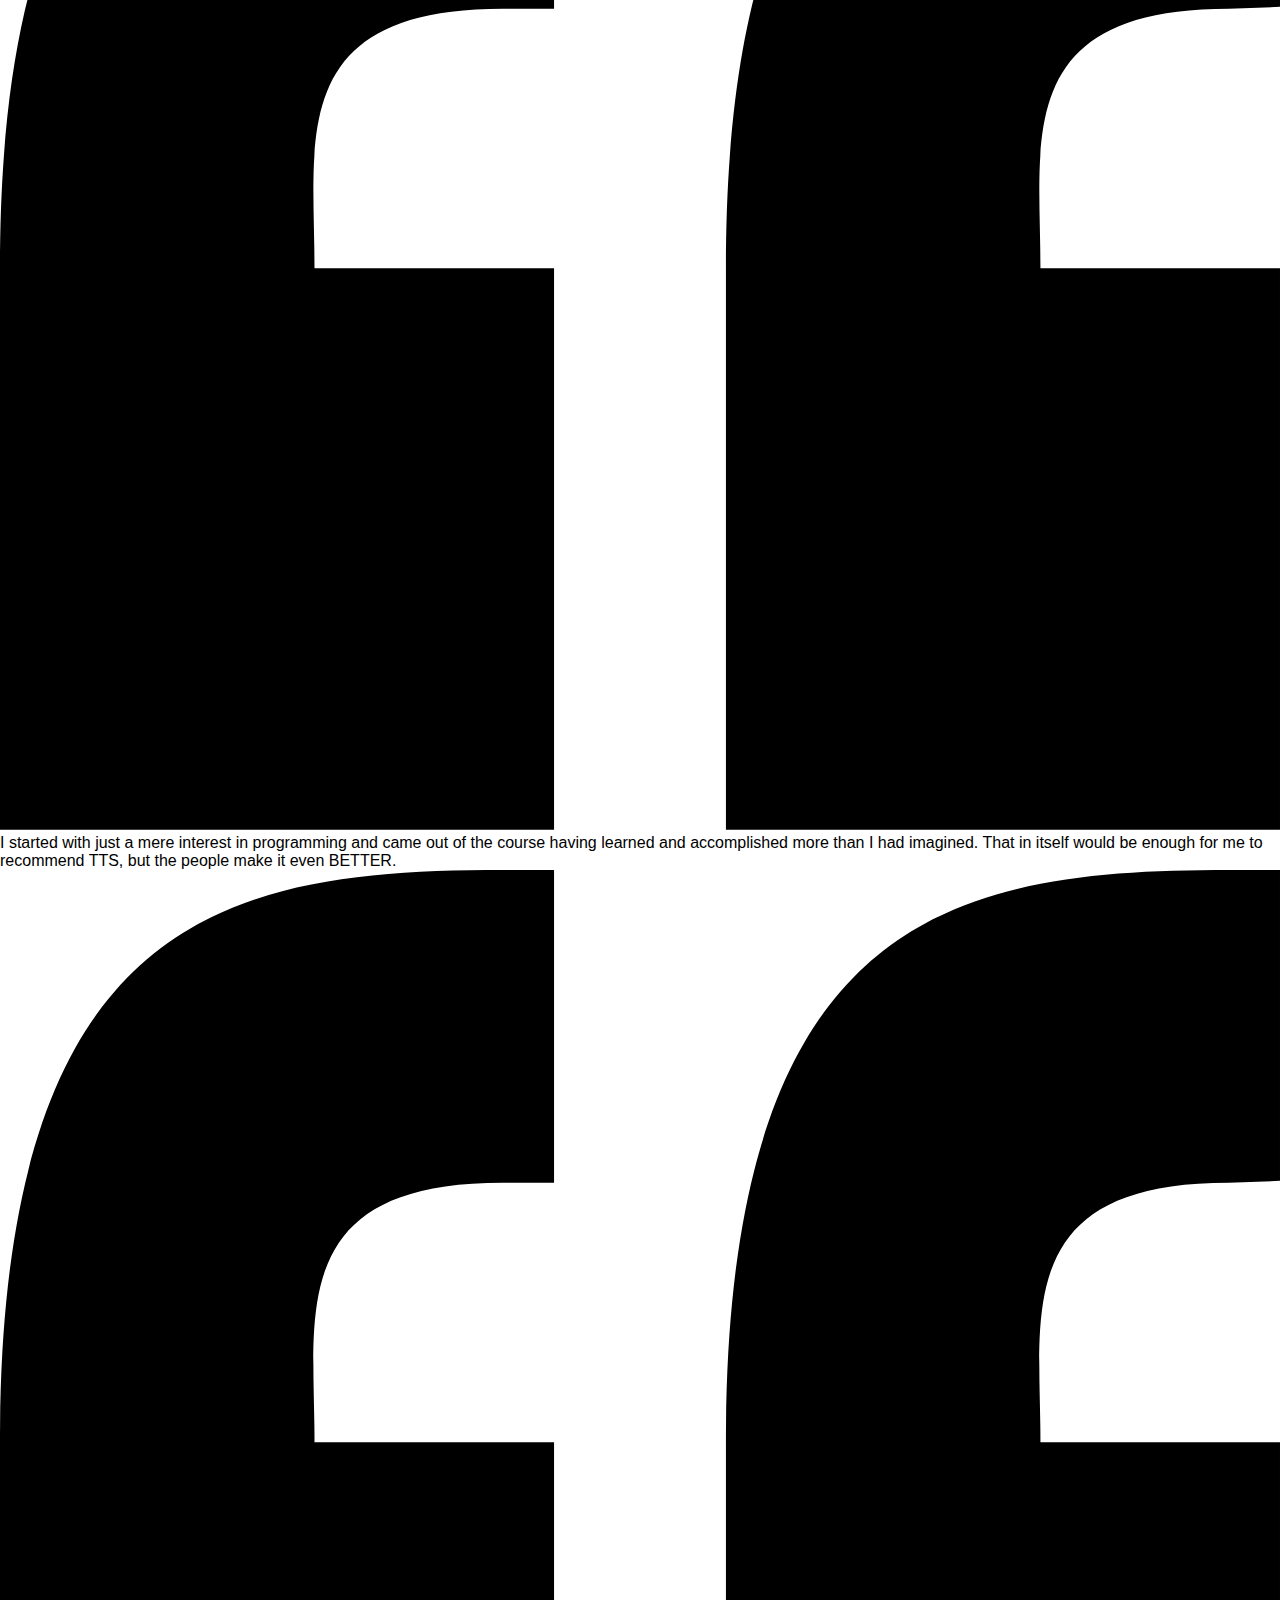
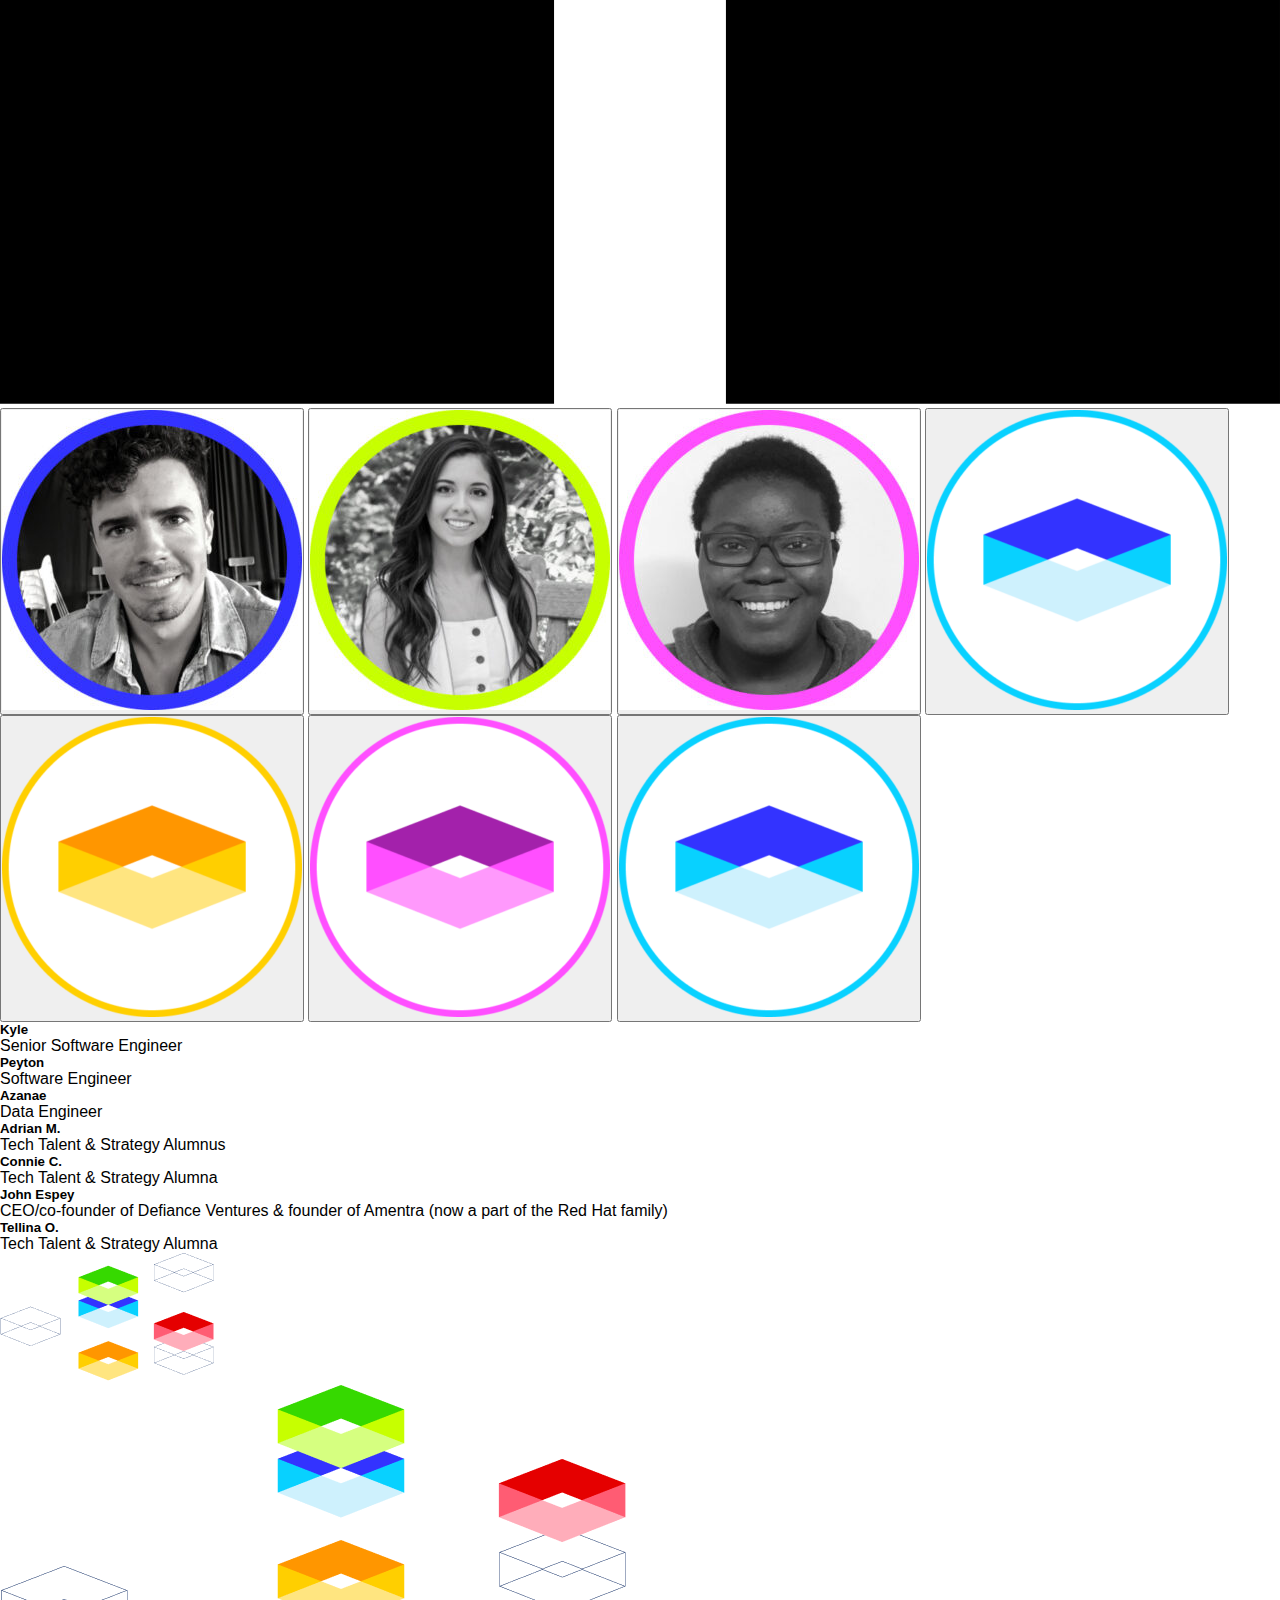
==== commit 362e60e4: "Merged Lonnie's home page with Reka's home page" ====
--- a/home.html
+++ b/home.html
@@ -8,96 +8,428 @@
         <link rel="stylesheet" href="https://cdn.jsdelivr.net/npm/bootstrap@4.5.3/dist/css/bootstrap.min.css" integrity="sha384-TX8t27EcRE3e/ihU7zmQxVncDAy5uIKz4rEkgIXeMed4M0jlfIDPvg6uqKI2xXr2" crossorigin="anonymous">
         <link rel="stylesheet" href="home.css" />
     </head>
+        
+        <body>
+            <header id="header">
+            
+                <div class="corner-triangle" style="opacity: 1;">
+                    <svg xmlns="http://www.w3.org/2000/svg" viewBox="0 0 794 794" aria-hidden="true" focusable="false" role="presentation"><path d="M0 0h794v794L0 0z"></path></svg>	
+                </div>
+                <div class="header-logo">
+                    <a href="../tts/home.html">
+                        <svg xmlns="http://www.w3.org/2000/svg" enable-background="new 0 0 380 85" viewBox="0 0 380 85" aria-hidden="true" focusable="false" role="presentation">
+                            <g>
+                                <path d="m64 33.9 20 7.9 43.9-17.1-63.9-24.7-64 24.7 43.9 17.1z" class="logo-color-default"></path>
+                                <path d="m64 49.6-20.1-7.8-43.9 17.2 64 25.2 64-25.2-44-17.2z" class="logo-color-light"></path>
+                                <path d="m0 24.7v34.3l43.9-17.2z" class="logo-color-medium"></path>
+                                <path d="m84 41.8 43.9 17.2v-34.3z" class="logo-color-medium"></path>
+                            </g>
+                            <g class="logo-color-text">
+                                <path d="m165.8 17.9v3.4h-6.4v18h-4v-18h-6.5v-3.4z"></path>
+                                <path d="m187.3 17.9v3.5h-11.4v5.5h9.8v3.5h-9.8v5.5h11.4v3.5h-15.4v-21.5z"></path>
+                                <path d="m197.2 28.7c0-2.6.6-4.5 1.7-5.7s2.6-1.8 4.4-1.8c1.7 0 3.1.4 4.1 1.1s1.8 2 2.4 3.8l3.6-1.1c-.5-2.4-1.7-4.2-3.6-5.4s-4.1-1.8-6.6-1.8c-1.9 0-3.6.4-5.1 1.2s-2.6 2-3.5 3.7c-.9 1.6-1.3 3.7-1.3 6s.4 4.4 1.3 6 2 2.9 3.5 3.7 3.2 1.2 5.1 1.2c2.6 0 4.8-.6 6.6-1.8 1.9-1.2 3.1-3 3.6-5.5l-3.6-1.1c-.5 1.8-1.3 3.1-2.4 3.9-1 .7-2.4 1.1-4.1 1.1-1.8 0-3.3-.6-4.4-1.8s-1.7-3.1-1.7-5.7z"></path>
+                                <path d="m232.6 26.9v-9h4v21.5h-4v-9h-9.1v9h-4v-21.5h4v9z"></path>
+                                <path d="m269.7 17.9v3.4h-6.4v18h-4v-18h-6.5v-3.4z"></path>
+                                <path d="m291.4 39.4h-4.4l-2-5.6h-7.9l-2 5.6h-4.4l8.1-21.5h4.5zm-10.3-16.6-2.8 7.9h5.6z"></path>
+                                <path d="m301.6 17.9v18h9.8v3.4h-13.8v-21.4z"></path>
+                                <path d="m332.8 17.9v3.5h-11.4v5.5h9.8v3.5h-9.8v5.5h11.4v3.5h-15.4v-21.5z"></path>
+                                <path d="m352.9 33.5v-15.6h4v21.5h-4l-10-15.4v15.4h-4v-21.5h4z"></path>
+                                <path d="m379.8 17.9v3.4h-6.4v18h-4v-18h-6.4v-3.4z"></path>
+                                <path d="m161.7 66.3c-1.2 0-2.4-.3-3.6-.8-.5.3-1 .5-1.6.7s-1.1.2-1.7.2c-.8 0-1.6-.2-2.3-.5s-1.3-.8-1.7-1.3c-.4-.6-.6-1.3-.6-2.1 0-.9.2-1.6.6-2.1s1-.9 1.8-1.2c-.3-.9-.4-1.8-.4-2.7 0-.7.2-1.3.5-1.7.3-.5.8-.8 1.4-1.1.6-.2 1.2-.4 1.8-.4s1.2.1 1.8.4c.6.2 1 .6 1.4 1.1.3.5.5 1.1.5 1.7 0 .8-.2 1.4-.6 1.9s-.8.8-1.3 1-1.2.4-2.2.7c.6 1.2 1.4 2.2 2.5 2.9.3-.6.5-1.2.5-2h2.2c0 1.1-.3 2.1-.8 2.9.7.2 1.3.3 2.1.3v2.1zm-7.3-10c0 .8.1 1.5.3 2.2.8-.2 1.4-.5 1.8-.8s.6-.8.6-1.4c0-.5-.1-.8-.4-1-.3-.3-.6-.4-1-.4s-.7.1-1 .4c-.1.2-.3.6-.3 1zm-2 6.2c0 .7.2 1.2.7 1.6s1 .6 1.7.6c.5 0 1-.1 1.5-.3-1.3-1-2.3-2.1-3.1-3.5-.5.4-.8.9-.8 1.6z"></path>
+                                <path d="m173.1 62.8c.1.6.3 1.2.6 1.7.4.6.9 1 1.7 1.4s1.7.6 2.9.6 2.2-.2 3-.6 1.3-.9 1.7-1.5c.3-.6.5-1.2.5-1.9 0-1-.2-1.8-.7-2.3s-1-.9-1.6-1.1-1.4-.3-2.4-.5c-.7-.1-1.2-.2-1.6-.2-.4-.1-.7-.2-1-.4-.2-.2-.4-.5-.4-.9 0-.7.2-1.2.7-1.4s1.1-.3 1.7-.3 1.1.1 1.6.3.7.7.8 1.3l2.4-.3c-.1-.6-.4-1.2-.8-1.7-.5-.5-1-.9-1.7-1.1-.7-.3-1.5-.4-2.3-.4-.9 0-1.7.2-2.4.5s-1.3.7-1.7 1.3-.6 1.2-.6 1.9c0 .9.2 1.6.6 2.1s.9.8 1.5 1 1.4.3 2.3.4c.8.1 1.3.2 1.8.3.4.1.8.3 1.1.6s.4.6.4 1.1c0 .8-.3 1.3-.8 1.6-.6.3-1.2.4-1.9.4s-1.3-.2-1.9-.5-.9-.8-1-1.6z"></path>
+                                <path d="m198.1 53.4v2.1h-3.9v10.8h-2.4v-10.8h-3.8v-2.1z"></path>
+                                <path d="m212.9 66.3h-2.6l-2.2-4c-.1 0-.3 0-.5 0h-2.6v4h-2.4v-12.9h5c1 0 1.9.2 2.7.6s1.4.9 1.8 1.5c.4.7.6 1.4.6 2.4s-.2 1.7-.6 2.4-1 1.2-1.8 1.5zm-7.8-10.8v4.8h2.6c.8 0 1.4-.2 1.9-.6.4-.4.7-1 .7-1.8s-.2-1.4-.7-1.8c-.4-.4-1-.6-1.9-.6z"></path>
+                                <path d="m229.8 66.3h-2.6l-1.2-3.3h-4.8l-1.2 3.3h-2.6l4.9-12.9h2.7zm-6.2-10-1.7 4.7h3.4z"></path>
+                                <path d="m241.5 53.4v2.1h-3.9v10.8h-2.4v-10.8h-3.9v-2.1z"></path>
+                                <path d="m255.3 53.4v2.1h-6.8v3.3h5.9v2.1h-5.9v3.3h6.8v2.1h-9.2v-12.9z"></path>
+                                <path d="m272.3 66.3h-2.2v-1.9c-.8 1.4-2.1 2-4.1 2-1.2 0-2.2-.2-3.1-.7s-1.7-1.2-2.2-2.2-.8-2.2-.8-3.6.3-2.6.8-3.6 1.3-1.7 2.2-2.2 2-.7 3.1-.7c1.5 0 2.9.4 4 1.1 1.2.7 1.9 1.8 2.2 3.3l-2.3.6c-.3-1.1-.7-1.8-1.4-2.3-.7-.4-1.5-.6-2.5-.6-1.1 0-2 .4-2.7 1.1s-1.1 1.9-1.1 3.4c0 1.6.3 2.7 1 3.4s1.6 1.1 2.8 1.1c1.1 0 2-.2 2.7-.7.7-.4 1.2-1.2 1.4-2.4h-2.7l.2-1.8h4.7z"></path>
+                                <path d="m280.8 58 3.1-4.6h2.6l-4.5 6.8v6.1h-2.4v-6.1l-4.5-6.8h2.6z"></path>
+                            </g>
+                        </svg>
+                    </a>
+                </div>
+                <nav class="navbar navbar-expand-lg navbar-light bg-light">
+                    
+                    <button class="navbar-toggler" type="button" data-toggle="collapse" data-target="#navbarSupportedContent" aria-controls="navbarSupportedContent" aria-expanded="false" aria-label="Toggle navigation">
+                        <span class="navbar-toggler-icon"></span>
+                    </button>
 
-    <header id="header">
+                    <div class="collapse navbar-collapse nav-wrapper" id="navbarSupportedContent">
+                    <!-- <div class="nav-wrapper">     -->
+                        <ul class="navbar-nav mr-auto">
+                            <li class="nav-item active">
+                                <a class="nav-link" href="../tts/home.html">Hire Talent</a>
+                            </li>
+
+                            <li class="nav-item">
+                                <a class="nav-link" href="#">Get Hired</a>
+                            </li>
+
+                            <li class="nav-item">
+                                <a class="nav-link" href="../tts/index.html">Get In Touch</a>
+                            </li>
+                            <li>
+                                <button class="nav-open" id="navOpen">
+                                    <svg enable-background="new 0 0 50 14" viewBox="0 0 50 14" xmlns="http://www.w3.org/2000/svg" aria-hidden="true" focusable="false" role="presentation"><g><path d="m0 0h50v2h-50z"></path><path d="m0 12h50v2h-50z"></path></g></svg>
+                                </button>
+                            </li>
+                        </ul>
+                    </div>
+                </nav>
+        </header>
+        <main>
+            <div class="hero">
+                <div class="jumbotron jumbotron-fluid">
+                    <div class="container">
+                        <div class="company-description">
+                            <h2 class="display-4">Tech Talent<br>Evolved</h2>
+                            <p class="lead">Training and serving individuals and organizations of all sizes by providing diverse talent pipelines to drive growth, innovation, and diversity in technology.</p>
+                            <button type="button" class="btn btn-primary btn-lg rounded-button">Choose Your Path
+                            </button>
+                        </div>
+                        <div>
+                            <img class="jumbotron-image" src="https://www.techtalentandstrategy.com/wp-content/uploads/2023/03/Group-689.png"/>
+                        </div>
+                    </div>
+                    <!-- <div class="corner-triangle" style="opacity: 1;">
+                        <svg xmlns="http://www.w3.org/2000/svg" viewBox="0 0 794 794" aria-hidden="true" focusable="false" role="presentation"><path d="M0 0h794v794L0 0z"></path></svg>	
+                    </div> -->
+                </div>
+            </div>
         
-            <div class="corner-triangle" style="opacity: 1;">
-                <svg xmlns="http://www.w3.org/2000/svg" viewBox="0 0 794 794" aria-hidden="true" focusable="false" role="presentation"><path d="M0 0h794v794L0 0z"></path></svg>	
-            </div>
-            <div class="header-logo">
-                <a href="https://www.techtalentandstrategy.com">
-                    <svg xmlns="http://www.w3.org/2000/svg" enable-background="new 0 0 380 85" viewBox="0 0 380 85" aria-hidden="true" focusable="false" role="presentation">
-                        <g>
-                            <path d="m64 33.9 20 7.9 43.9-17.1-63.9-24.7-64 24.7 43.9 17.1z" class="logo-color-default"></path>
-                            <path d="m64 49.6-20.1-7.8-43.9 17.2 64 25.2 64-25.2-44-17.2z" class="logo-color-light"></path>
-                            <path d="m0 24.7v34.3l43.9-17.2z" class="logo-color-medium"></path>
-                            <path d="m84 41.8 43.9 17.2v-34.3z" class="logo-color-medium"></path>
-                        </g>
-                        <g class="logo-color-text">
-                            <path d="m165.8 17.9v3.4h-6.4v18h-4v-18h-6.5v-3.4z"></path>
-                            <path d="m187.3 17.9v3.5h-11.4v5.5h9.8v3.5h-9.8v5.5h11.4v3.5h-15.4v-21.5z"></path>
-                            <path d="m197.2 28.7c0-2.6.6-4.5 1.7-5.7s2.6-1.8 4.4-1.8c1.7 0 3.1.4 4.1 1.1s1.8 2 2.4 3.8l3.6-1.1c-.5-2.4-1.7-4.2-3.6-5.4s-4.1-1.8-6.6-1.8c-1.9 0-3.6.4-5.1 1.2s-2.6 2-3.5 3.7c-.9 1.6-1.3 3.7-1.3 6s.4 4.4 1.3 6 2 2.9 3.5 3.7 3.2 1.2 5.1 1.2c2.6 0 4.8-.6 6.6-1.8 1.9-1.2 3.1-3 3.6-5.5l-3.6-1.1c-.5 1.8-1.3 3.1-2.4 3.9-1 .7-2.4 1.1-4.1 1.1-1.8 0-3.3-.6-4.4-1.8s-1.7-3.1-1.7-5.7z"></path>
-                            <path d="m232.6 26.9v-9h4v21.5h-4v-9h-9.1v9h-4v-21.5h4v9z"></path>
-                            <path d="m269.7 17.9v3.4h-6.4v18h-4v-18h-6.5v-3.4z"></path>
-                            <path d="m291.4 39.4h-4.4l-2-5.6h-7.9l-2 5.6h-4.4l8.1-21.5h4.5zm-10.3-16.6-2.8 7.9h5.6z"></path>
-                            <path d="m301.6 17.9v18h9.8v3.4h-13.8v-21.4z"></path>
-                            <path d="m332.8 17.9v3.5h-11.4v5.5h9.8v3.5h-9.8v5.5h11.4v3.5h-15.4v-21.5z"></path>
-                            <path d="m352.9 33.5v-15.6h4v21.5h-4l-10-15.4v15.4h-4v-21.5h4z"></path>
-                            <path d="m379.8 17.9v3.4h-6.4v18h-4v-18h-6.4v-3.4z"></path>
-                            <path d="m161.7 66.3c-1.2 0-2.4-.3-3.6-.8-.5.3-1 .5-1.6.7s-1.1.2-1.7.2c-.8 0-1.6-.2-2.3-.5s-1.3-.8-1.7-1.3c-.4-.6-.6-1.3-.6-2.1 0-.9.2-1.6.6-2.1s1-.9 1.8-1.2c-.3-.9-.4-1.8-.4-2.7 0-.7.2-1.3.5-1.7.3-.5.8-.8 1.4-1.1.6-.2 1.2-.4 1.8-.4s1.2.1 1.8.4c.6.2 1 .6 1.4 1.1.3.5.5 1.1.5 1.7 0 .8-.2 1.4-.6 1.9s-.8.8-1.3 1-1.2.4-2.2.7c.6 1.2 1.4 2.2 2.5 2.9.3-.6.5-1.2.5-2h2.2c0 1.1-.3 2.1-.8 2.9.7.2 1.3.3 2.1.3v2.1zm-7.3-10c0 .8.1 1.5.3 2.2.8-.2 1.4-.5 1.8-.8s.6-.8.6-1.4c0-.5-.1-.8-.4-1-.3-.3-.6-.4-1-.4s-.7.1-1 .4c-.1.2-.3.6-.3 1zm-2 6.2c0 .7.2 1.2.7 1.6s1 .6 1.7.6c.5 0 1-.1 1.5-.3-1.3-1-2.3-2.1-3.1-3.5-.5.4-.8.9-.8 1.6z"></path>
-                            <path d="m173.1 62.8c.1.6.3 1.2.6 1.7.4.6.9 1 1.7 1.4s1.7.6 2.9.6 2.2-.2 3-.6 1.3-.9 1.7-1.5c.3-.6.5-1.2.5-1.9 0-1-.2-1.8-.7-2.3s-1-.9-1.6-1.1-1.4-.3-2.4-.5c-.7-.1-1.2-.2-1.6-.2-.4-.1-.7-.2-1-.4-.2-.2-.4-.5-.4-.9 0-.7.2-1.2.7-1.4s1.1-.3 1.7-.3 1.1.1 1.6.3.7.7.8 1.3l2.4-.3c-.1-.6-.4-1.2-.8-1.7-.5-.5-1-.9-1.7-1.1-.7-.3-1.5-.4-2.3-.4-.9 0-1.7.2-2.4.5s-1.3.7-1.7 1.3-.6 1.2-.6 1.9c0 .9.2 1.6.6 2.1s.9.8 1.5 1 1.4.3 2.3.4c.8.1 1.3.2 1.8.3.4.1.8.3 1.1.6s.4.6.4 1.1c0 .8-.3 1.3-.8 1.6-.6.3-1.2.4-1.9.4s-1.3-.2-1.9-.5-.9-.8-1-1.6z"></path>
-                            <path d="m198.1 53.4v2.1h-3.9v10.8h-2.4v-10.8h-3.8v-2.1z"></path>
-                            <path d="m212.9 66.3h-2.6l-2.2-4c-.1 0-.3 0-.5 0h-2.6v4h-2.4v-12.9h5c1 0 1.9.2 2.7.6s1.4.9 1.8 1.5c.4.7.6 1.4.6 2.4s-.2 1.7-.6 2.4-1 1.2-1.8 1.5zm-7.8-10.8v4.8h2.6c.8 0 1.4-.2 1.9-.6.4-.4.7-1 .7-1.8s-.2-1.4-.7-1.8c-.4-.4-1-.6-1.9-.6z"></path>
-                            <path d="m229.8 66.3h-2.6l-1.2-3.3h-4.8l-1.2 3.3h-2.6l4.9-12.9h2.7zm-6.2-10-1.7 4.7h3.4z"></path>
-                            <path d="m241.5 53.4v2.1h-3.9v10.8h-2.4v-10.8h-3.9v-2.1z"></path>
-                            <path d="m255.3 53.4v2.1h-6.8v3.3h5.9v2.1h-5.9v3.3h6.8v2.1h-9.2v-12.9z"></path>
-                            <path d="m272.3 66.3h-2.2v-1.9c-.8 1.4-2.1 2-4.1 2-1.2 0-2.2-.2-3.1-.7s-1.7-1.2-2.2-2.2-.8-2.2-.8-3.6.3-2.6.8-3.6 1.3-1.7 2.2-2.2 2-.7 3.1-.7c1.5 0 2.9.4 4 1.1 1.2.7 1.9 1.8 2.2 3.3l-2.3.6c-.3-1.1-.7-1.8-1.4-2.3-.7-.4-1.5-.6-2.5-.6-1.1 0-2 .4-2.7 1.1s-1.1 1.9-1.1 3.4c0 1.6.3 2.7 1 3.4s1.6 1.1 2.8 1.1c1.1 0 2-.2 2.7-.7.7-.4 1.2-1.2 1.4-2.4h-2.7l.2-1.8h4.7z"></path>
-                            <path d="m280.8 58 3.1-4.6h2.6l-4.5 6.8v6.1h-2.4v-6.1l-4.5-6.8h2.6z"></path>
-                        </g>
-                    </svg>
-                </a>
-            </div>
-            <nav class="navbar navbar-expand-lg navbar-light bg-light">
-                
-                <button class="navbar-toggler" type="button" data-toggle="collapse" data-target="#navbarSupportedContent" aria-controls="navbarSupportedContent" aria-expanded="false" aria-label="Toggle navigation">
-                    <span class="navbar-toggler-icon"></span>
-                </button>
-
-                <div class="collapse navbar-collapse nav-wrapper" id="navbarSupportedContent">
-                <!-- <div class="nav-wrapper">     -->
-                    <ul class="navbar-nav mr-auto">
-                        <li class="nav-item active">
-                            <a class="nav-link" href="https://www.techtalentandstrategy.com/hire-talent/">Hire Talent</a>
-                        </li>
-
-                        <li class="nav-item">
-                            <a class="nav-link" href="#">Get Hired</a>
-                        </li>
-
-                        <li class="nav-item">
-                            <a class="nav-link" href="#">Partnerships</a>
-                        </li>
-                        <li>
-                            <button class="nav-open" id="navOpen">
-                                <svg enable-background="new 0 0 50 14" viewBox="0 0 50 14" xmlns="http://www.w3.org/2000/svg" aria-hidden="true" focusable="false" role="presentation"><g><path d="m0 0h50v2h-50z"></path><path d="m0 12h50v2h-50z"></path></g></svg>
-                            </button>
-                        </li>
-                    </ul>
-                </div>
-            </nav>
-       
-    </header>
-        
-        
-    <body>
-        <div class="hero">
-            <div class="jumbotron jumbotron-fluid">
-                <div class="container">
-                    <div class="company-description">
-                        <h2 class="display-4">Tech Talent<br>Evolved</h2>
-                        <p class="lead">Training and serving individuals and organizations of all sizes by providing diverse talent pipelines to drive growth, innovation, and diversity in technology.</p>
-                        <button type="button" class="btn btn-primary btn-lg rounded-button">Choose Your Path</button>
-                    </div>
-                    <div>
-                        <img class="jumbotron-image" src="https://www.techtalentandstrategy.com/wp-content/uploads/2023/03/Group-689.png"/>
-                    </div>
-                </div>
-                <!-- <div class="corner-triangle" style="opacity: 1;">
-                    <svg xmlns="http://www.w3.org/2000/svg" viewBox="0 0 794 794" aria-hidden="true" focusable="false" role="presentation"><path d="M0 0h794v794L0 0z"></path></svg>	
-                </div> -->
-            </div>
-        </div>
         <script src="https://code.jquery.com/jquery-3.5.1.slim.min.js" integrity="sha384-DfXdz2htPH0lsSSs5nCTpuj/zy4C+OGpamoFVy38MVBnE+IbbVYUew+OrCXaRkfj" crossorigin="anonymous"></script>
         <script src="https://cdn.jsdelivr.net/npm/bootstrap@4.5.3/dist/js/bootstrap.bundle.min.js" integrity="sha384-ho+j7jyWK8fNQe+A12Hb8AhRq26LrZ/JpcUGGOn+Y7RsweNrtN/tE3MoK7ZeZDyx" crossorigin="anonymous"></script>
-    </body>
+<!-- <span class="icon-arrow"><svg enable-background="new 0 0 15.2 15" viewBox="0 0 15.2 15" xmlns="http://www.w3.org/2000/svg" aria-hidden="true" focusable="false" role="presentation"><path d="m2.5 0v2h9.1l-11.6 11.6 1.4 1.4 11.8-11.7v9.4h2v-12.7z" /></svg></span>  -->
+    <hr>
+<section class="content--columns-blocks" id="path">
+    <div class="content--columns-blocks-header">
+                <h6 class="content--columns-header-subheading">How we help</h6>
+                
+                <h3>Your one-stop-shop for tech talent solutions</h3>
+                
+            </div>
+    
+    	<div class="content--columns-blocks-container blocks-2">
+	    		<div class="content--columns-block bg-blue">
+		    <div class="content--columns-block-content text-white">
+		        <div class="content-wrapper">
+                    <h3>Hire Talent</h3>
+                    <p>Dreaming of filling a role? We&#039;ve got dedicated talent ready to go, or we'll beef up an existing team’s skills.</p>   
+                </div>             
+		    </div>		    
+		    <div class="content--columns-block-image">
+		        <img width="1024" height="755" src="img/hire-talent-group@2x-min-1024x755.png" class="attachment-large size-large" alt="Man and two women smiling" loading="lazy" srcset="img/hire-talent-group@2x-min-1024x755.png 1024w, wp-content/uploads/2023/02/hire-talent-group@2x-min-300x221.png 300w, wp-content/uploads/2023/02/hire-talent-group@2x-min-768x566.png 768w, wp-content/uploads/2023/02/hire-talent-group@2x-min.png 1308w" sizes="(max-width: 1024px) 100vw, 1024px" />		    </div>
+		                            <a class="content--columns-block-cta" href="https://techtalentprod.wpengine.com/hire-talent/" target="_self">
+                <span class="cta-text">Learn More</span>
+                <span class="icon-arrow"><svg enable-background="new 0 0 21.1 18.7" viewBox="0 0 21.1 18.7" xmlns="http://www.w3.org/2000/svg" aria-hidden="true" focusable="false" role="presentation"><path d="m11.7 0-2.1 2.1 5.6 5.6h-15.2v3h15.4l-5.8 5.9 2.1 2.1 9.4-9.3z" /></svg></span>
+            </a>
+            		</div>
+				<div class="content--columns-block bg-orange">
+		    <div class="content--columns-block-content text-white">
+		        <div class="content-wrapper">
+                    <h3>Get Hired</h3>
+                    <p>Ready to make a career change or improve your skills? We’ll help you get there and find the right fit afterwards.</p>   
+                </div>             
+		    </div>		    
+		    <div class="content--columns-block-image">
+		        <img width="1024" height="670" src="img/get-hired-woman@2x-min-1024x670.png" class="attachment-large size-large" alt="Woman laughing" loading="lazy" srcset="img/get-hired-woman@2x-min-1024x670.png 1024w, wp-content/uploads/2023/02/get-hired-woman@2x-min-300x196.png 300w, wp-content/uploads/2023/02/get-hired-woman@2x-min-768x502.png 768w, wp-content/uploads/2023/02/get-hired-woman@2x-min.png 1306w" sizes="(max-width: 1024px) 100vw, 1024px" />		    </div>
+		                            <a class="content--columns-block-cta" href="https://techtalentprod.wpengine.com/get-hired/" target="_self">
+                <span class="cta-text">Learn More</span>
+                <span class="icon-arrow"><svg enable-background="new 0 0 21.1 18.7" viewBox="0 0 21.1 18.7" xmlns="http://www.w3.org/2000/svg" aria-hidden="true" focusable="false" role="presentation"><path d="m11.7 0-2.1 2.1 5.6 5.6h-15.2v3h15.4l-5.8 5.9 2.1 2.1 9.4-9.3z" /></svg></span>
+            </a>
+            		</div>
+			</div>
+	</section>
+<section class="content--partnership align--center" id="block_df8a5ae478c42a02d15379c43ddede6a">
+    <div class="content--partnership-image">
+                
+        <img width="400" height="397" src="img/temp-partnership.jpg" class="attachment-large size-large" alt="" loading="lazy" srcset="img/temp-partnership.jpg 400w, wp-content/uploads/2022/12/temp-partnership-300x298.jpg 300w, wp-content/uploads/2022/12/temp-partnership-150x150.jpg 150w" sizes="(max-width: 400px) 100vw, 400px" />            </div>
+    
+    <div class="content--partnership-content">
+                
+        <h4>Start a Partnership</h4>
+                
+               
+        <p class="large">For cities, municipalities, or schools looking to enable their staff, students, citizens or local businesses in the field of tech.</p>
+                
+                        <a class="button" href="https://techtalentprod.wpengine.com/partnerships/" target="_self">
+            <span class="button-text">How Partnerships Work</span>
+            <span class="button-icon"><svg enable-background="new 0 0 15.2 15" viewBox="0 0 15.2 15" xmlns="http://www.w3.org/2000/svg" aria-hidden="true" focusable="false" role="presentation"><path d="m2.5 0v2h9.1l-11.6 11.6 1.4 1.4 11.8-11.7v9.4h2v-12.7z" /></svg></span>
+        </a>
+            </div>
+    
+        <div class="content--partnership-logos">
+        <div class="splide partnership-logos-grid">
+            <div class="splide__track">
+                <div class="splide__list">
+                                        <div class="splide__slide logo">
+                        <img width="105" height="24" src="img/WebMD.png" class="attachment-large size-large" alt="" loading="lazy" />                    </div>
+                                        <div class="splide__slide logo">
+                        <img width="144" height="44" src="img/Spotify.png" class="attachment-large size-large" alt="" loading="lazy" />                    </div>
+                                        <div class="splide__slide logo">
+                        <img width="111" height="51" src="img/Frame.png" class="attachment-large size-large" alt="" loading="lazy" />                    </div>
+                                        <div class="splide__slide logo">
+                        <img width="129" height="53" src="img/Bank-of-America.png" class="attachment-large size-large" alt="" loading="lazy" />                    </div>
+                                        <div class="splide__slide logo">
+                        <img width="116" height="35" src="img/Amazon.png" class="attachment-large size-large" alt="" loading="lazy" />                    </div>
+                                    </div>
+            </div>
+        </div>
+    </div>   
+     
+</section>
+<section class="content--testimonials" id="block_46ba26656101118482d27bd2a04b4de3">
+        <div class="testimonials-content">
+                <div class="quote block_46ba26656101118482d27bd2a04b4de3-0 active">
+            <blockquote>The instructors make it their job to help you meet your custom goals. My classmates ranged from aspiring developers to entrepreneurs to designers. Our end goals were different, but we all worked together and learned the same technologies.</blockquote>
+            <span class="icon-quote"><svg xmlns="http://www.w3.org/2000/svg" viewBox="0 0 70 62" aria-hidden="true" focusable="false" role="presentation"><path d="M0 62h30.3V31.3H17.2c0-7.1-1.5-14.2 10.3-14.2h2.8V0h-2.8C12.6 0 0 2.3 0 31.3V62zm70-45V0h-2.8C52.3 0 39.7 2.3 39.7 31.3V62H70V31.3H56.9c0-7.1-1.5-14.2 10.3-14.2L70 17z"/></svg></span>
+        </div>
+                <div class="quote block_46ba26656101118482d27bd2a04b4de3-1 ">
+            <blockquote>The courses allowed me to learn a variety of languages and build marketable projects in a short amount of time. After a few months, I was comfortable completing full-stack applications on my own. After 8 total months at Tech Talent South, I was able to apply my skills and secure a job as a software developer at a large retail company.</blockquote>
+            <span class="icon-quote"><svg xmlns="http://www.w3.org/2000/svg" viewBox="0 0 70 62" aria-hidden="true" focusable="false" role="presentation"><path d="M0 62h30.3V31.3H17.2c0-7.1-1.5-14.2 10.3-14.2h2.8V0h-2.8C12.6 0 0 2.3 0 31.3V62zm70-45V0h-2.8C52.3 0 39.7 2.3 39.7 31.3V62H70V31.3H56.9c0-7.1-1.5-14.2 10.3-14.2L70 17z"/></svg></span>
+        </div>
+                <div class="quote block_46ba26656101118482d27bd2a04b4de3-2 ">
+            <blockquote>Now that I&#039;ve graduated from TTS, I can realize my dream in software development. I am going to be working at one of the largest insurance companies in the nation, which I never could have accomplished without TTS.</blockquote>
+            <span class="icon-quote"><svg xmlns="http://www.w3.org/2000/svg" viewBox="0 0 70 62" aria-hidden="true" focusable="false" role="presentation"><path d="M0 62h30.3V31.3H17.2c0-7.1-1.5-14.2 10.3-14.2h2.8V0h-2.8C12.6 0 0 2.3 0 31.3V62zm70-45V0h-2.8C52.3 0 39.7 2.3 39.7 31.3V62H70V31.3H56.9c0-7.1-1.5-14.2 10.3-14.2L70 17z"/></svg></span>
+        </div>
+                <div class="quote block_46ba26656101118482d27bd2a04b4de3-3 ">
+            <blockquote>TTS makes it easy for students with no prior programming experience to understand and grasp what is being taught. They really care about your success and make sure you are getting the most out of your time at TTS by helping you achieve your goals. If you are thinking about attending a course at Tech Talent South, do it! You won’t regret it.</blockquote>
+            <span class="icon-quote"><svg xmlns="http://www.w3.org/2000/svg" viewBox="0 0 70 62" aria-hidden="true" focusable="false" role="presentation"><path d="M0 62h30.3V31.3H17.2c0-7.1-1.5-14.2 10.3-14.2h2.8V0h-2.8C12.6 0 0 2.3 0 31.3V62zm70-45V0h-2.8C52.3 0 39.7 2.3 39.7 31.3V62H70V31.3H56.9c0-7.1-1.5-14.2 10.3-14.2L70 17z"/></svg></span>
+        </div>
+                <div class="quote block_46ba26656101118482d27bd2a04b4de3-4 ">
+            <blockquote>I would recommend TTS to anyone who wants a community-based organization that cares about your career growth in the tech field.</blockquote>
+            <span class="icon-quote"><svg xmlns="http://www.w3.org/2000/svg" viewBox="0 0 70 62" aria-hidden="true" focusable="false" role="presentation"><path d="M0 62h30.3V31.3H17.2c0-7.1-1.5-14.2 10.3-14.2h2.8V0h-2.8C12.6 0 0 2.3 0 31.3V62zm70-45V0h-2.8C52.3 0 39.7 2.3 39.7 31.3V62H70V31.3H56.9c0-7.1-1.5-14.2 10.3-14.2L70 17z"/></svg></span>
+        </div>
+                <div class="quote block_46ba26656101118482d27bd2a04b4de3-5 ">
+            <blockquote>I&#039;ve worked in partnership with, and hired graduates from TTS. They work quickly, learn and iterate, and drive incredible quality graduates into the workforce.</blockquote>
+            <span class="icon-quote"><svg xmlns="http://www.w3.org/2000/svg" viewBox="0 0 70 62" aria-hidden="true" focusable="false" role="presentation"><path d="M0 62h30.3V31.3H17.2c0-7.1-1.5-14.2 10.3-14.2h2.8V0h-2.8C12.6 0 0 2.3 0 31.3V62zm70-45V0h-2.8C52.3 0 39.7 2.3 39.7 31.3V62H70V31.3H56.9c0-7.1-1.5-14.2 10.3-14.2L70 17z"/></svg></span>
+        </div>
+                <div class="quote block_46ba26656101118482d27bd2a04b4de3-6 ">
+            <blockquote>I started with just a mere interest in programming and came out of the course having learned and accomplished more than I had imagined. That in itself would be enough for me to recommend TTS, but the people make it even BETTER.</blockquote>
+            <span class="icon-quote"><svg xmlns="http://www.w3.org/2000/svg" viewBox="0 0 70 62" aria-hidden="true" focusable="false" role="presentation"><path d="M0 62h30.3V31.3H17.2c0-7.1-1.5-14.2 10.3-14.2h2.8V0h-2.8C12.6 0 0 2.3 0 31.3V62zm70-45V0h-2.8C52.3 0 39.7 2.3 39.7 31.3V62H70V31.3H56.9c0-7.1-1.5-14.2 10.3-14.2L70 17z"/></svg></span>
+        </div>
+            </div>
+    <div class="testimonials-list"> 
+        <div class="testimonials-controls">
+                                    <button class="active" data-testimonial="block_46ba26656101118482d27bd2a04b4de3-0"><img src="img/tts-kyle-300x300.jpg" /></button>
+                                    <button class="" data-testimonial="block_46ba26656101118482d27bd2a04b4de3-1"><img src="img/tts-peyton-300x300.jpg" /></button>
+                                    <button class="" data-testimonial="block_46ba26656101118482d27bd2a04b4de3-2"><img src="img/tts-azanae-1-300x300.jpg" /></button>
+                                    <button class="" data-testimonial="block_46ba26656101118482d27bd2a04b4de3-3"><img src="img/testimonial-fallback-blue-300x300.png" /></button>
+                                    <button class="" data-testimonial="block_46ba26656101118482d27bd2a04b4de3-4"><img src="img/testimonial-fallback-yellow-300x300.png" /></button>
+                                    <button class="" data-testimonial="block_46ba26656101118482d27bd2a04b4de3-5"><img src="img/testimonial-fallback-purple-300x300.png" /></button>
+                                    <button class="" data-testimonial="block_46ba26656101118482d27bd2a04b4de3-6"><img src="img/testimonial-fallback-blue-300x300.png" /></button>
+                    </div>
+        <div class="testimonials-info">
+                        <div class="info block_46ba26656101118482d27bd2a04b4de3-0 active">
+                <h5>Kyle</h5>
+                <p>Senior Software Engineer</p>
+            </div>
+                        <div class="info block_46ba26656101118482d27bd2a04b4de3-1 ">
+                <h5>Peyton</h5>
+                <p>Software Engineer</p>
+            </div>
+                        <div class="info block_46ba26656101118482d27bd2a04b4de3-2 ">
+                <h5>Azanae</h5>
+                <p>Data Engineer</p>
+            </div>
+                        <div class="info block_46ba26656101118482d27bd2a04b4de3-3 ">
+                <h5>Adrian M.</h5>
+                <p>Tech Talent &#038; Strategy Alumnus</p>
+            </div>
+                        <div class="info block_46ba26656101118482d27bd2a04b4de3-4 ">
+                <h5>Connie C.</h5>
+                <p>Tech Talent &#038; Strategy Alumna</p>
+            </div>
+                        <div class="info block_46ba26656101118482d27bd2a04b4de3-5 ">
+                <h5>John Espey</h5>
+                <p>CEO/co-founder of Defiance Ventures &#038; founder of Amentra (now a part of the Red Hat family)</p>
+            </div>
+                        <div class="info block_46ba26656101118482d27bd2a04b4de3-6 ">
+                <h5>Tellina O.</h5>
+                <p>Tech Talent &#038; Strategy Alumna</p>
+            </div>
+                    </div>
+    </div>
+        <div class="testimonials-background-mobile">
+        <img alt="" src="img/testimonials-background-mobile.png">
+    </div>
+    <div class="testimonials-background">
+        <img alt="" src="img/testimonials-background.png">
+    </div>    
+</section>
+<section class="content--journeys" id="block_072fb37e3d6f5386dc9db0b8a636d816">
+    <div class="journeys-content">
+                <h6>Start Your Journey</h6>
+                
+                
+        <h2>Discover the ways in which TTS can address your goals</h2>
+                
+                <div class="button-group">
+                        
+                                    <a href="https://techtalentprod.wpengine.com/get-hired/" target="_self" class="button">
+                <span class="button-text">Get Hired</span>
+                <span class="button-icon"><svg enable-background="new 0 0 15.2 15" viewBox="0 0 15.2 15" xmlns="http://www.w3.org/2000/svg" aria-hidden="true" focusable="false" role="presentation"><path d="m2.5 0v2h9.1l-11.6 11.6 1.4 1.4 11.8-11.7v9.4h2v-12.7z" /></svg></span>
+            </a>
+                        
+                        
+                                    <a href="https://techtalentprod.wpengine.com/hire-talent/" target="_self" class="button">
+                <span class="button-text">Hire Talent</span>
+                <span class="button-icon"><svg enable-background="new 0 0 15.2 15" viewBox="0 0 15.2 15" xmlns="http://www.w3.org/2000/svg" aria-hidden="true" focusable="false" role="presentation"><path d="m2.5 0v2h9.1l-11.6 11.6 1.4 1.4 11.8-11.7v9.4h2v-12.7z" /></svg></span>
+            </a>
+                        
+                    </div>
+            </div>
+    <div class="journeys-image">
+                
+        <img width="1024" height="1024" src="img/CTA-goals-min-1024x1024.png" class="attachment-large size-large" alt="Woman smiling with computer" loading="lazy" srcset="img/CTA-goals-min-1024x1024.png 1024w, wp-content/uploads/2023/02/CTA-goals-min-e1676481242782-300x300.png 300w, wp-content/uploads/2023/02/CTA-goals-min-e1676481242782-150x150.png 150w, wp-content/uploads/2023/02/CTA-goals-min-768x768.png 768w, wp-content/uploads/2023/02/CTA-goals-min-e1676481242782.png 648w" sizes="(max-width: 1024px) 100vw, 1024px" />            </div> 
+    <div class="journeys-shape1">
+        <img alt="" src="img/journeys-shape1.png">
+    </div>
+    <div class="journeys-shape2">
+        <img alt="" src="img/journeys-shape2.png">
+    </div>
+    <div class="journeys-shape3">
+        <img alt="" src="img/journeys-shape3.png">
+    </div>    
+    <div class="journeys-shape4">
+        <img alt="" src="img/journeys-shape4.png">
+    </div>
+</section>
+		</main>
+		<footer class="footer" id="footer">
+			<div class="footer-company">
+			    <div class="footer-logo">
+                    <a href="https://www.techtalentandstrategy.com">
+                        <svg xmlns="http://www.w3.org/2000/svg" enable-background="new 0 0 304 104" viewBox="0 0 304 104" aria-hidden="true" focusable="false" role="presentation">
+    <g>
+        <path d="m64 46.1 20 7.9 43.9-17.1-63.9-24.8-64 24.7 43.9 17.1z" class="logo-color-default" />
+        <path d="m64 61.7-20.1-7.8-43.9 17.2 64 25.2 64-25.2-44-17.2z" class="logo-color-light" />
+        <path d="m0 36.8v34.3l43.9-17.2z" class="logo-color-medium" />
+        <path d="m84 53.9 43.9 17.2v-34.3z" class="logo-color-medium" />
+	</g>
+	<g  class="logo-color-text">
+        <path d="m170.6 8.7v3.8h-7.1v19.9h-4.4v-19.9h-7.2v-3.8z"/>
+        <path d="m194.3 8.7v3.9h-12.6v6h10.9v3.9h-10.9v6h12.6v3.9h-17v-23.7z"/>
+        <path d="m205.3 20.6c0-2.9.6-5 1.8-6.3s2.9-2 4.9-2c1.9 0 3.4.4 4.5 1.2 1.2.8 2 2.2 2.6 4.2l4-1.3c-.6-2.7-1.9-4.7-4-6s-4.5-2-7.3-2c-2.1 0-4 .5-5.6 1.4s-2.9 2.3-3.9 4.1-1.4 4-1.4 6.7c0 2.6.5 4.9 1.4 6.7s2.2 3.2 3.9 4.1 3.5 1.4 5.6 1.4c2.8 0 5.3-.7 7.3-2 2.1-1.3 3.4-3.3 4-6l-4-1.3c-.6 2-1.5 3.5-2.6 4.3s-2.6 1.2-4.5 1.2c-2 0-3.6-.7-4.9-2-1.2-1.4-1.8-3.5-1.8-6.4z"/>
+        <path d="m244.5 18.6v-9.9h4.4v23.7h-4.4v-9.9h-10.1v9.9h-4.4v-23.7h4.4v9.9z"/>
+        <path d="m170.6 47.3v3.8h-7.1v19.9h-4.4v-19.9h-7.2v-3.8z"/>
+        <path d="m194.5 71.1h-4.9l-2.2-6.1h-8.8l-2.2 6.1h-4.9l9-23.8h5zm-11.4-18.5-3.1 8.7h6.2z"/>
+        <path d="m205.8 47.3v19.9h10.9v3.8h-15.3v-23.7z"/>
+        <path d="m240.3 47.3v3.9h-12.6v6h10.9v3.9h-10.9v6h12.6v3.9h-17v-23.7z"/>
+        <path d="m262.5 64.5v-17.2h4.4v23.7h-4.4l-11-17.1v17.1h-4.4v-23.7h4.4z"/>
+        <path d="m292.3 47.3v3.8h-7.1v19.9h-4.4v-19.9h-7.2v-3.8z"/>
+        <path d="m165.9 99.9c-1.3 0-2.7-.3-4-.9-.5.3-1.1.6-1.8.8-.6.2-1.3.3-1.9.3-.9 0-1.8-.2-2.6-.5s-1.4-.8-1.9-1.5-.7-1.4-.7-2.3c0-1 .2-1.8.7-2.3.5-.6 1.1-1 2-1.4-.3-1-.5-2-.5-2.9 0-.7.2-1.4.6-1.9s.9-.9 1.5-1.2 1.3-.4 2-.4 1.4.1 2 .4 1.1.7 1.5 1.2.6 1.2.6 1.9c0 .9-.2 1.6-.7 2.1-.4.5-.9.9-1.5 1.1s-1.4.5-2.5.8c.7 1.3 1.6 2.4 2.8 3.2.3-.7.5-1.4.5-2.2h2.4c0 1.2-.3 2.3-.8 3.2.7.3 1.5.4 2.3.4zm-8-11.1c0 .9.1 1.7.3 2.4.9-.3 1.6-.6 2-.9.5-.3.7-.8.7-1.5 0-.5-.1-.9-.4-1.2s-.7-.4-1.1-.4-.8.1-1.1.4-.4.7-.4 1.2zm-2.3 6.8c0 .8.3 1.4.8 1.8s1.2.7 1.9.7c.6 0 1.2-.1 1.7-.4-1.4-1.1-2.5-2.4-3.4-3.9-.7.5-1 1.1-1 1.8z"/>
+        <path d="m178.5 95.9c.1.7.3 1.3.7 1.9s1 1.1 1.9 1.5 1.9.6 3.2.6c1.4 0 2.5-.2 3.3-.7.9-.4 1.5-1 1.8-1.7.4-.7.5-1.4.5-2.1 0-1.1-.3-2-.8-2.6s-1.1-1-1.8-1.2-1.6-.4-2.7-.5c-.8-.1-1.4-.2-1.8-.3s-.8-.3-1.1-.5-.4-.6-.4-1c0-.8.3-1.3.8-1.6s1.2-.4 1.9-.4c.6 0 1.2.1 1.7.4s.8.7.9 1.4l2.7-.3c-.1-.7-.4-1.3-.9-1.9s-1.1-1-1.9-1.3-1.6-.4-2.6-.4-1.9.2-2.7.5-1.4.8-1.9 1.4c-.4.6-.7 1.3-.7 2.1 0 1 .2 1.8.7 2.3s1 .9 1.7 1.1 1.5.3 2.5.4c.8.1 1.5.2 2 .3s.9.3 1.2.6.5.7.5 1.3c0 .9-.3 1.5-.9 1.8s-1.3.4-2.1.4c-.7 0-1.4-.2-2.1-.5-.6-.3-1-.9-1.1-1.7z"/>
+        <path d="m206.1 85.6v2.3h-4.3v12h-2.6v-12h-4.3v-2.3z"/>
+        <path d="m222.6 99.9h-2.9l-2.4-4.4c-.1 0-.3 0-.5 0h-2.9v4.4h-2.6v-14.3h5.5c1.1 0 2.1.2 3 .6s1.5 1 2 1.7.7 1.6.7 2.6-.2 1.9-.7 2.6-1.1 1.3-2 1.7zm-8.7-12v5.3h2.9c.9 0 1.6-.2 2.1-.7.5-.4.7-1.1.7-2s-.2-1.5-.7-2c-.5-.4-1.2-.7-2.1-.7h-2.9z"/>
+        <path d="m241.3 99.9h-2.9l-1.3-3.7h-5.3l-1.3 3.7h-2.9l5.4-14.3h3zm-6.9-11.1-1.9 5.2h3.7z"/>
+        <path d="m254.1 85.6v2.3h-4.3v12h-2.6v-12h-4.3v-2.3z"/>
+        <path d="m269.4 85.6v2.3h-7.6v3.6h6.5v2.3h-6.5v3.6h7.6v2.3h-10.2v-14.1z"/>
+        <path d="m288.2 99.9h-2.4v-2.1c-.9 1.5-2.4 2.3-4.6 2.3-1.3 0-2.4-.3-3.5-.8-1-.5-1.9-1.4-2.5-2.4-.6-1.1-.9-2.4-.9-4s.3-2.9.9-4 1.4-1.9 2.4-2.5c1-.5 2.2-.8 3.4-.8 1.7 0 3.2.4 4.5 1.2s2.1 2 2.5 3.6l-2.5.7c-.3-1.2-.8-2-1.6-2.5-.7-.5-1.7-.7-2.8-.7-1.2 0-2.2.4-3 1.2s-1.2 2.1-1.2 3.8.4 3 1.1 3.8c.8.8 1.8 1.2 3.1 1.2 1.2 0 2.2-.2 3-.7s1.3-1.4 1.5-2.6h-3l.2-2h5.2v7.3z"/>
+        <path d="m297.7 90.7 3.4-5.1h2.9l-5 7.5v6.8h-2.6v-6.8l-5-7.5h2.9z"/>
+	</g>
+</svg>
+                    </a>
+				</div>
+				
+				<nav role="navigation" class="footer-secondary-nav" aria-label="Footer Secondary Navigation" id="footerSecondaryNavigation">
+                    <ul class="menu--footer">
+                                            </ul>
+                </nav>
+				
+				                <div class="footer-social-media">
+                    <ul>
+                                                    <li>
+                                <a href="https://twitter.com/TweetTechTalent" target="_blank">
+                                    <svg enable-background="new 0 0 31 31" viewBox="0 0 31 31" xmlns="http://www.w3.org/2000/svg" aria-hidden="true" focusable="false" role="presentation"><path d="m29.9 8.3c-.2-.3-.5-.6-.9-.6h-3.7c-1-1.8-2.9-2.9-4.9-2.9-1.5 0-3 .6-4.1 1.7s-1.7 2.6-1.7 4.1v.7c-4.9-1.3-8.9-5.2-9-5.3-.3-.3-.6-.3-1-.2s-.7.4-.7.8c-1.1 5.8.7 9.7 2.3 12 1.1 1.4 2.2 2.4 3 2.9-1.8 2.1-4.7 3.2-4.7 3.2-.3.1-.5.3-.6.6s0 .6.1.8c.2.2 1.4 1.9 5.7 1.9 8.5 0 15.6-6.5 16.3-15l3.6-3.6c.3-.3.4-.7.3-1.1z" /></svg>                                </a>
+                            </li>
+                                                    <li>
+                                <a href="https://www.instagram.com/techtalentstrategy/" target="_blank">
+                                    <svg enable-background="new 0 0 32 31" viewBox="0 0 32 31" xmlns="http://www.w3.org/2000/svg" aria-hidden="true" focusable="false" role="presentation"><path d="m15.9 11.6h-.1c-1 0-2 .4-2.7 1.2-.7.7-1.1 1.7-1.1 2.7.1 2.1 1.7 3.8 3.8 3.8 1.1 0 2-.4 2.7-1.1s1.2-1.7 1.2-2.7c0-2.1-1.7-3.9-3.8-3.9z"/><path d="m21.1 3.4h-10.6c-3.7 0-6.8 3-6.8 6.8v10.6c0 3.7 3 6.8 6.8 6.8h10.6c3.7 0 6.8-3 6.8-6.8v-10.7c0-3.7-3-6.7-6.8-6.7zm-1.2 16.2c-1.1 1.1-2.5 1.6-4 1.6-3.2 0-5.7-2.6-5.8-5.7 0-1.5.6-3 1.6-4.1s2.5-1.7 4.1-1.8h.2c3.2 0 5.7 2.7 5.7 5.9 0 1.5-.6 3-1.8 4.1zm3.2-9.4c-.2.3-.6.4-1 .5-.8 0-1.4-.6-1.4-1.4v-.1s0 0 0-.1c0-.8.7-1.4 1.4-1.4.8.1 1.4.7 1.4 1.5 0 .4-.1.8-.4 1z"/></svg>                                </a>
+                            </li>
+                                                    <li>
+                                <a href="https://www.facebook.com/techtalentandstrategy" target="_blank">
+                                    <svg enable-background="new 0 0 32 31" viewBox="0 0 32 31" xmlns="http://www.w3.org/2000/svg" aria-hidden="true" focusable="false" role="presentation"><path d="m16.2 2.9c-6.9 0-12.6 5.6-12.6 12.5 0 7 5.7 12.6 12.6 12.6-.5 0-1-.4-1-1v-8.7h-2.9c-.5 0-1-.4-1-1s.4-1 1-1h2.9v-2.9c0-2.1 1.7-3.9 3.8-3.9h2c.5 0 1 .4 1 1s-.4 1-1 1h-1.9c-1.1 0-1.9.9-1.9 1.9v2.9h2.8c.5 0 1 .4 1 1s-.4 1-1 1h-2.9v8.7c0 .6-.4 1-.9 1 6.9 0 12.5-5.6 12.5-12.6 0-6.9-5.6-12.5-12.5-12.5z" /></svg>                                </a>
+                            </li>
+                                                    <li>
+                                <a href="https://www.linkedin.com/company/tech-talent-and-strategy/" target="_blank">
+                                    <svg enable-background="new 0 0 31 31" viewBox="0 0 31 31" xmlns="http://www.w3.org/2000/svg" aria-hidden="true" focusable="false" role="presentation"><path d="m25.7 3.4h-20.3c-.5 0-1 .2-1.4.6-.3.3-.5.8-.5 1.3v20.3c0 1.1.9 1.9 1.9 1.9h20.3c1.1 0 1.9-.9 1.9-1.9v-20.3c0-1.1-.8-1.9-1.9-1.9zm-14 17.8c0 .6-.4 1-1 1-.5 0-1-.4-1-1v-7.7c0-.5.4-1 1-1s1 .4 1 1zm.4-11.5c0 .2 0 .4-.1.5 0 .1-.1.2-.1.2-.1.1-.2.3-.3.4-.2.2-.5.3-.9.3-.1 0-.2 0-.3-.1-.7-.1-1.1-.6-1.1-1.3 0 0 0 0 0-.1 0-.8.7-1.4 1.4-1.4.8 0 1.4.6 1.4 1.4zm10.1 11.6c.1.5-.3.9-.9.9-.5 0-1-.4-1-1v-4.3c0-1.3-1.1-2.3-2.4-2.4-1.3 0-2.4 1-2.5 2.4v4.3c0 .5-.4 1-1 1s-1-.4-1-1v-7.7c0-.5.4-1 1-1 .5 0 .9.3 1 .8.7-.5 1.6-.7 2.5-.7 2.4 0 4.2 1.9 4.3 4.3z" /></svg>                                </a>
+                            </li>                         
+                                            </ul>
+                </div>
+                			</div>
+			<div class="footer-nav">
+			    <nav role="navigation" class="footer-primary-nav" aria-label="Footer Primary Navigation" id="footerPrimaryNavigation">
+                    <ul class="menu--footer">
+                        <li id="menu-item-316" class="menu-item menu-item-type-post_type menu-item-object-page menu-item-has-children menu-item-316"><a href="hire-talent/">Hire Talent</a>
+<ul class="sub-menu">
+	<li id="menu-item-683" class="menu-item menu-item-type-custom menu-item-object-custom menu-item-683"><a href="/hire-talent/#types-of-talent">Types of Talent</a></li>
+	<li id="menu-item-684" class="menu-item menu-item-type-custom menu-item-object-custom menu-item-684"><a href="/hire-talent/#our-process">Our Process</a></li>
+	<li id="menu-item-685" class="menu-item menu-item-type-custom menu-item-object-custom menu-item-685"><a href="/hire-talent/#why-tts">Why TTS</a></li>
+</ul>
+</li>
+<li id="menu-item-317" class="menu-item menu-item-type-post_type menu-item-object-page menu-item-has-children menu-item-317"><a href="get-hired/">Get Hired</a>
+<ul class="sub-menu">
+	<li id="menu-item-681" class="menu-item menu-item-type-post_type menu-item-object-page menu-item-681"><a href="full-stack-web-development/">Full Stack Web Development</a></li>
+	<li id="menu-item-680" class="menu-item menu-item-type-post_type menu-item-object-page menu-item-680"><a href="data-analytics/">Data Analytics</a></li>
+	<li id="menu-item-1403" class="menu-item menu-item-type-post_type menu-item-object-page menu-item-1403"><a href="digital-marketing/">Digital Marketing</a></li>
+</ul>
+</li>
+<li id="menu-item-560" class="menu-item menu-item-type-post_type menu-item-object-page menu-item-has-children menu-item-560"><a href="partnerships/">Partnerships</a>
+<ul class="sub-menu">
+	<li id="menu-item-686" class="menu-item menu-item-type-custom menu-item-object-custom menu-item-686"><a href="/partnerships/#types-municipalities">Municipalities</a></li>
+	<li id="menu-item-687" class="menu-item menu-item-type-custom menu-item-object-custom menu-item-687"><a href="/partnerships/#types-schools">Schools</a></li>
+	<li id="menu-item-688" class="menu-item menu-item-type-custom menu-item-object-custom menu-item-688"><a href="/partnerships/#types-talent-pipeline-partners">Talent Pipeline Partners</a></li>
+</ul>
+</li>
+<li id="menu-item-682" class="menu-item menu-item-type-post_type menu-item-object-page menu-item-has-children menu-item-682"><a href="about-us/">About Us</a>
+<ul class="sub-menu">
+	<li id="menu-item-1330" class="menu-item menu-item-type-custom menu-item-object-custom menu-item-1330"><a href="#overview">Overview</a></li>
+	<li id="menu-item-679" class="menu-item menu-item-type-post_type menu-item-object-page menu-item-679"><a href="blog/">Blog</a></li>
+	<li id="menu-item-691" class="menu-item menu-item-type-custom menu-item-object-custom menu-item-691"><a target="_blank" rel="noopener" href="https://boards.greenhouse.io/techtalentandstrategy">Careers</a></li>
+	<li id="menu-item-1295" class="menu-item menu-item-type-post_type menu-item-object-page menu-item-1295"><a href="contact/">Contact</a></li>
+</ul>
+</li>
+                    </ul>
+                </nav>
+			</div>
+			<div class="footer-legal">
+				<ul>
+					<li id="menu-item-615" class="menu-item menu-item-type-post_type menu-item-object-page menu-item-privacy-policy menu-item-615"><a href="privacy-policy/">Privacy Policy</a></li>
+<li id="menu-item-820" class="menu-item menu-item-type-post_type menu-item-object-page menu-item-820"><a href="accessibility-statement/">Accessibility Statement</a></li>
+				</ul>
+				<p>© 2023 Tech Talent Strategy</p>
+			</div>
+			<div class="footer-shapes">
+			    <img alt="" src="img/footer-background.png">
+			</div>
+			<div class="footer-shapes-mobile">
+			    <img alt="" src="img/footer-background-mobile.png">
+			</div>
+		</footer>
+		<script type="text/javascript">
+_linkedin_partner_id = "112924";
+window._linkedin_data_partner_ids = window._linkedin_data_partner_ids || [];
+window._linkedin_data_partner_ids.push(_linkedin_partner_id);
+</script><script type="text/javascript">
+(function(l) {
+if (!l){window.lintrk = function(a,b){window.lintrk.q.push([a,b])};
+window.lintrk.q=[]}
+var s = document.getElementsByTagName("script")[0];
+var b = document.createElement("script");
+b.type = "text/javascript";b.async = true;
+b.src = "https://snap.licdn.com/li.lms-analytics/insight.min.js";
+s.parentNode.insertBefore(b, s);})(window.lintrk);
+</script>
+<noscript>
+<img height="1" width="1" style="display:none;" alt="" src="https://px.ads.linkedin.com/collect/?pid=112924&fmt=gif" />
+</noscript>
+<script type="text/javascript" id="hs-script-loader" async defer src="js/2577343.js"></script>
+</script>		
+		<noscript>
+			<iframe src="https://www.googletagmanager.com/ns.html?id=GTM-WDZDH7M" height="0" width="0" style="display:none;visibility:hidden"></iframe>
+		</noscript>
+		
+		<script type='text/javascript' src='js/theme.js' id='theme-js'></script>
+	</body>
 </html>--- a/home.css
+++ b/home.css
@@ -84,9 +84,9 @@
     border: none;
 }
 
-/* .hero {
-    
-} */
+.hero {
+    margin: 40px;   
+}
 
 .jumbotron {
     background: transparent;
@@ -121,8 +121,10 @@
     border-radius: 20px;
     font-size: 20px;
 }
+
+
 .jumbotron-image {
     height: 645px;
     position: relative;
-    right: -250px;
+    right: -150px;
 }